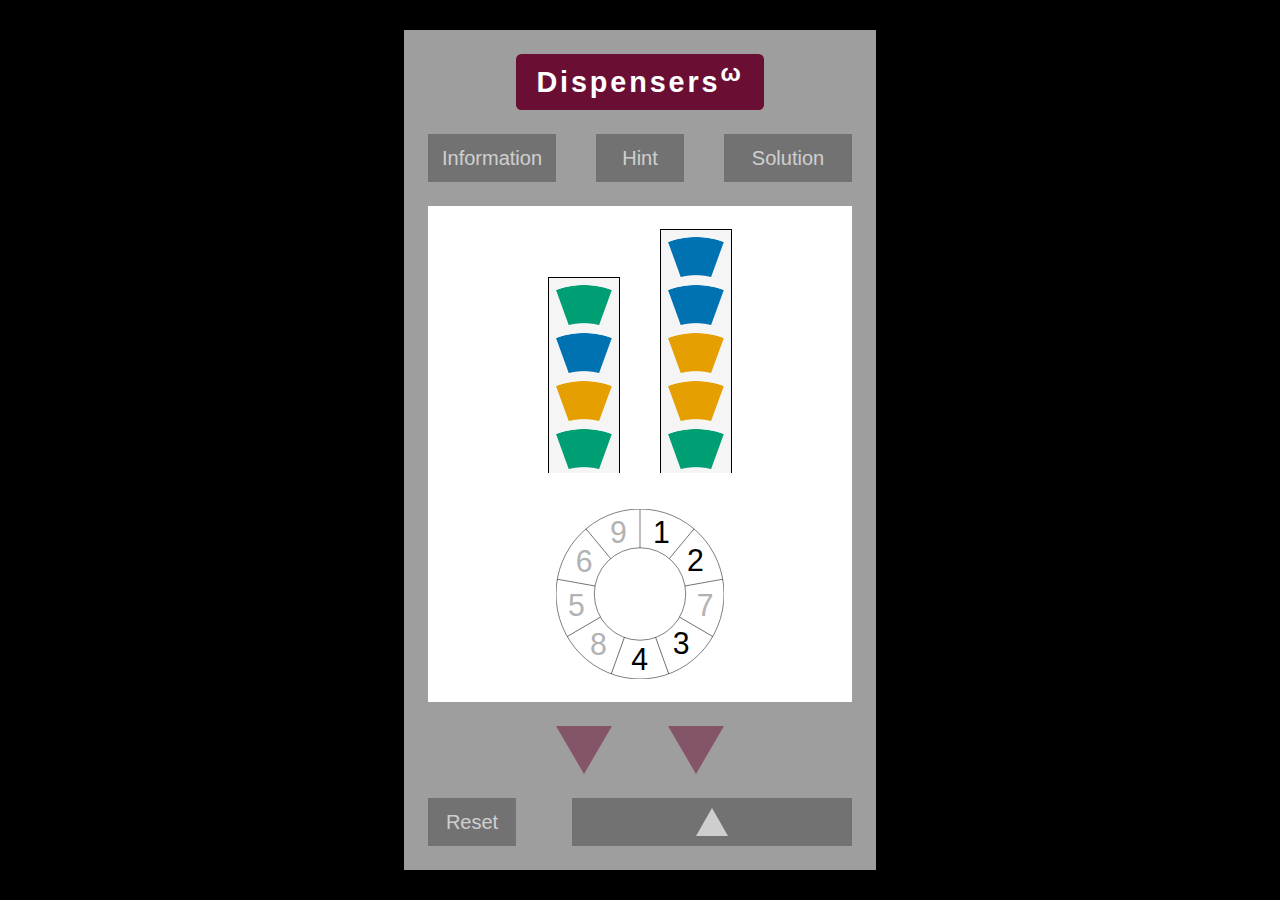
==== html21.html @ 7beaa830 "Add files via upload" ====
<!DOCTYPE HTML>
<html lang="en">
	<head>
		<meta charset="UTF-8">
		<meta name="viewport" content="width=device-width, initial-scale=1.0">
		<title>Dispensers Omega</title>
		<link id="styling" type="text/css" rel="stylesheet" href="css21.css" media="screen">
		<script defer src="puzzleSpecs.js"></script>
		<script defer src="js21.js"></script>
		<script defer src="/_vercel/insights/script.js"></script>
	</head>
	<body>
		<div id="infoWall" class="Wall NoShow">
			<img id="iwCtrlBack" src="backArrow.svg" alt="Back"/>

			<img id="iwUkraineFlag" src="UkraineFlag.svg" alt="Flag"/>

			<button id="iwNameBackground" type="button" class="WallNameBackground">&InvisibleTimes;</button>
			<button id="iwNameForeground" type="button" class="WallNameForeground"><strong>Information</strong></button>
		
			<button id="iwPuzzleData" type="button"><strong>Puzzle 99&emsp;&boxh;&emsp;published on dd Mmm yy</strong></button>

			<div id="iwSeparator-1"></div>

			<p id="iwTTInstructions" class="InfoTopicTitle"><strong>Instructions</strong></p>
			<button id="iwTCInstructions-1" type="button" class="InfoTopicContent Instructions">
				<strong>Build a ring in which NO tile has the same colour as either of its neighbours.</strong>
			</button>			
			<button id="iwTCInstructions-2" type="button" class="InfoTopicContent Instructions Italic">
				Dispense a tile; put it in ring position 1. Dispense another tile; put it in ring position 2. Keep going until the ring is complete.
			</button>
			<button id="iwTCInstructions-3" type="button" class="InfoTopicContent Instructions">
				<span class="TakeNote">Some tiles may be left in the dispensers.</span>
			</button>			
			<button id="iwTCInstructions-4" type="button" class="InfoTopicContent Instructions Italic">
				Best to watch the <strong>demonstration below</strong>.
			</button>
			
			<img id="iwSurroundInstructions" class="NoShow" src="surroundInstructions.svg" alt="surround"/>

			<p id="iwTTPublishedPuzzles" class="InfoTopicTitle"><strong>Published Puzzles</strong></p>
			<button id="iwTCPublishedPuzzles-1" type="button" class="InfoTopicContent PublishedPuzzles1">Going back in time</button>
			<div id="iwTCPublishedPuzzles-2" class="InfoTopicContent"></div>

			<p id="iwTTOtherPuzzles" class="InfoTopicTitle"><strong>Other Puzzle Apps</strong></p>
			<button id="iwTCDispensersEta" type="button" class="InfoTopicContent InfoOtherPuzzles1">
				<a href="https://dispensers-eta.vercel.app">https://dispensers-eta.vercel.app</a>
			</button>
			<button id="iwTCDispensersLambda" type="button" class="InfoTopicContent InfoOtherPuzzles1">
				<a href="https://dispensers-lambda.vercel.app">https://dispensers-lambda.vercel.app</a>
			</button>
			<button id="iwTCDispensersPi" type="button" class="InfoTopicContent InfoOtherPuzzles1">
				<a href="https://dispensers-pi.vercel.app">https://dispensers-pi.vercel.app</a>
			</button>
			<button id="iwTCLadderet" type="button" class="InfoTopicContent InfoOtherPuzzles1">
				<a href="https://ladderet.vercel.app">https://ladderet.vercel.app</a>
			</button>
			<button id="iwTCLooseFit" type="button" class="InfoTopicContent InfoOtherPuzzles2">
				<a href="https://loose-fit.vercel.app">https://loose-fit.vercel.app</a>
			</button>
			
			<p id="iwTTWhereIPost" class="InfoTopicTitle"><strong>Where I Post Puzzles</strong></p>
			<button id="iwTCFacebook" type="button" class="InfoTopicContent InfoWhereIPost">Facebook&emsp;-&emsp;<span class="Italic">Weekday Puzzles</span> page</button>
			<button id="iwTCMastodon" type="button" class="InfoTopicContent InfoWhereIPost">Mastodon&emsp;-&emsp;<span class="Italic">@PuzzleSmith@mas.to</span></button>
			<button id="iwTCReddit" type="button" class="InfoTopicContent InfoWhereIPost">Reddit&emsp;-&emsp;<span class="Italic">u/G_F_Smith</span></button>
			<button id="iwTCTwitter" type="button" class="InfoTopicContent InfoWhereIPost">X/Twitter&emsp;-&emsp;<span class="Italic">@PuzzleSmith</span></button>

			<p id="iwTTLazyDog" class="InfoTopicTitle"><strong>Lazy Dog App</strong></p>
			<button id="iwTCLazyDog-1" type="button" class="InfoTopicContent">
				If you do crosswords or codewords, you might enjoy the challenge of a <strong>Lazy Dog</strong> word puzzle.
				The puzzle exists as an app for iPhones and iPads: it's on App Store.
				<br>
				<br>
				The app is <strong>not-for-profit</strong>. It is free to download. There are no ads. And it does not ask for any personal details.
				<br>
				<br>
				Two screenshots:
			</button>
			<img id="iwTCLazyDog-2" src="lazyDog1.png" alt="Screenshot"/>
			<img id="iwTCLazyDog-3" src="lazyDog2.png" alt="Screenshot"/>
			<button id="iwTCLazyDog-4" type="button" class="InfoTopicContent">
				<a href="https://apps.apple.com/gb/app/lazy-dog-word-puzzle-volume-1/id1502418993">https://apps.apple.com/gb/app/lazy-dog-word-puzzle-volume-1/id1502418993</a>
			</button>
			
			<div id="iwCopyright">Copyright &copy; 2024 G F Smith</div>
			
			<div id="iwSeparator-2" class="DemoSeparator"></div>
			<div id="iwSeparator-3" class="DemoSeparator"></div>
			<div id="iwSeparator-4" class="ScreenshotSeparator"></div>
			<div id="iwSeparator-5" class="ScreenshotSeparator"></div>

			<div id="iwDoor" class="Door">			
				<button id="iwdCtrlDemonstration" type="button" class="CtrlCommon">Demonstration</button>
				<img id="iwdSurroundDemonstration" class="NoShow" src="surroundDemonstration.svg" alt="surround"/>

				<button id="iwdCrossTick" type="button" class="CrossTick"><strong>&check;</strong></button>

				<button id="iwdCtrlInformation" type="button" class="CtrlCommon CtrlSecondary">Information</button>
				
				<button id="iwdCtrlHint" type="button" class="CtrlCommon CtrlSecondary">Hint</button>
				<img id="iwdSpotHint" class="SpotW10H12D8" src="spotW10H12D8.svg" alt="Spot"/>

				<button id="iwdCtrlSolution" type="button" class="CtrlCommon CtrlSecondary">Solution</button>
				<img id="iwdSpotSolution" class="SpotW8H12D8" src="spotW8H12D8.svg" alt="Spot"/>

				<button id="iwdCtrlReset" type="button" class="CtrlCommon CtrlSecondary">Reset</button>
				<img id="iwdSpotReset" class="SpotW10H12D8" src="spotW10H12D8.svg" alt="Spot"/>

				<img id="iwdCtrlUndispense" class="CtrlUndispense" src="buttonUndispense.svg" alt="Back"/>
				<img id="iwdSpotUndispense" class="SpotW10H12D8" src="spotW10H12D8.svg" alt="Spot"/>

				<img id="iwdCtrlDispense-1" class="CtrlDispense" src="buttonDispense.svg" alt="Dispense"/>
				<img id="iwdSpotDispense-1" class="SpotW10H8D8" src="spotW10H8D8.svg" alt="Spot"/>
				
				<img id="iwdCtrlDispense-2" class="CtrlDispense" src="buttonDispense.svg" alt="Dispense"/>
				<img id="iwdSpotDispense-2" class="SpotW10H8D8" src="spotW10H8D8.svg" alt="Spot"/>

				<img id="iwdCtrlDispense-3" class="CtrlDispense" src="buttonDispense.svg" alt="Dispense"/>
				<img id="iwdSpotDispense-3" class="SpotW10H8D8" src="spotW10H8D8.svg" alt="Spot"/>
			
				<div id="iwdPanel">
					<div id="iwdpdContainer-1" class="DispensersContainer"></div>
					<div id="iwdpdContainer-2" class="DispensersContainer"></div>
					<div id="iwdpdContainer-3" class="DispensersContainer"></div>

					<img id="iwdpdTile-11"  class="DispensersTile" src="tileBlack.svg" alt="blac"/>
					<img id="iwdpdTile-12"  class="DispensersTile" src="tileBlack.svg" alt="blac"/>
					<img id="iwdpdTile-13"  class="DispensersTile" src="tileBlack.svg" alt="blac"/>
					<img id="iwdpdTile-14"  class="DispensersTile" src="tileBlack.svg" alt="blac"/>
					<img id="iwdpdTile-21"  class="DispensersTile" src="tileBlack.svg" alt="blac"/>
					<img id="iwdpdTile-22"  class="DispensersTile" src="tileBlack.svg" alt="blac"/>
					<img id="iwdpdTile-23"  class="DispensersTile" src="tileBlack.svg" alt="blac"/>
					<img id="iwdpdTile-24"  class="DispensersTile" src="tileBlack.svg" alt="blac"/>
					<img id="iwdpdTile-25"  class="DispensersTile" src="tileBlack.svg" alt="blac"/>
					<img id="iwdpdTile-31"  class="DispensersTile" src="tileBlack.svg" alt="blac"/>

					<img id="iwdpdCosmetic" class="DispensersCosmetic" src="dispensersCosmetic.svg" alt="Cosmetic"/>

					<div id="iwdpRing">
						<svg width="100%" height="100%" viewbox="0 0 1000 1000" preserveAspectRatio="none">
							<circle cx="500" cy="500" r="272" stroke="black" stroke-width="3" fill="transparent"/>
							<circle cx="500" cy="500" r="500" stroke="black" stroke-width="3" fill="transparent"/>

							<line x1="500" y1="228" x2="500" y2="0" stroke="black" stroke-width="3"/>
							<line x1="500" y1="228" x2="500" y2="0" stroke="black" stroke-width="3" transform="rotate(40 500 500)"/>
							<line x1="500" y1="228" x2="500" y2="0" stroke="black" stroke-width="3" transform="rotate(80 500 500)"/>
							<line x1="500" y1="228" x2="500" y2="0" stroke="black" stroke-width="3" transform="rotate(120 500 500)"/>
							<line x1="500" y1="228" x2="500" y2="0" stroke="black" stroke-width="3" transform="rotate(160 500 500)"/>
							<line x1="500" y1="228" x2="500" y2="0" stroke="black" stroke-width="3" transform="rotate(200 500 500)"/>
							<line x1="500" y1="228" x2="500" y2="0" stroke="black" stroke-width="3" transform="rotate(240 500 500)"/>
							<line x1="500" y1="228" x2="500" y2="0" stroke="black" stroke-width="3" transform="rotate(280 500 500)"/>
							<line x1="500" y1="228" x2="500" y2="0" stroke="black" stroke-width="3" transform="rotate(320 500 500)"/>

							<defs>
								<clipPath id="iwdprKeep-40"> <path d="M500 228 L500 0 A500 500 0 0 1 1000 500 L772 500 A272 272 0 0 0 500 228" transform="rotate(50 500 500)"/> </clipPath>
							</defs>
							<path id="iwdprSegment-1" class="RingSegment" d="M500 228 L500 0 A500 500 0 0 1 1000 500 L772 500 A272 272 0 0 0 500 228" clip-path="url(#iwdprKeep-40)" transform="rotate(-50 500 500)"/>
							<path id="iwdprSegment-2" class="RingSegment" d="M500 228 L500 0 A500 500 0 0 1 1000 500 L772 500 A272 272 0 0 0 500 228" clip-path="url(#iwdprKeep-40)" transform="rotate(-10 500 500)"/>
							<path id="iwdprSegment-3" class="RingSegment" d="M500 228 L500 0 A500 500 0 0 1 1000 500 L772 500 A272 272 0 0 0 500 228" clip-path="url(#iwdprKeep-40)" transform="rotate(30 500 500)"/>
							<path id="iwdprSegment-4" class="RingSegment" d="M500 228 L500 0 A500 500 0 0 1 1000 500 L772 500 A272 272 0 0 0 500 228" clip-path="url(#iwdprKeep-40)" transform="rotate(70 500 500)"/>
							<path id="iwdprSegment-5" class="RingSegment" d="M500 228 L500 0 A500 500 0 0 1 1000 500 L772 500 A272 272 0 0 0 500 228" clip-path="url(#iwdprKeep-40)" transform="rotate(110 500 500)"/>
							<path id="iwdprSegment-6" class="RingSegment" d="M500 228 L500 0 A500 500 0 0 1 1000 500 L772 500 A272 272 0 0 0 500 228" clip-path="url(#iwdprKeep-40)" transform="rotate(150 500 500)"/>
							<path id="iwdprSegment-7" class="RingSegment" d="M500 228 L500 0 A500 500 0 0 1 1000 500 L772 500 A272 272 0 0 0 500 228" clip-path="url(#iwdprKeep-40)" transform="rotate(190 500 500)"/>
							<path id="iwdprSegment-8" class="RingSegment" d="M500 228 L500 0 A500 500 0 0 1 1000 500 L772 500 A272 272 0 0 0 500 228" clip-path="url(#iwdprKeep-40)" transform="rotate(230 500 500)"/>
							<path id="iwdprSegment-9" class="RingSegment" d="M500 228 L500 0 A500 500 0 0 1 1000 500 L772 500 A272 272 0 0 0 500 228" clip-path="url(#iwdprKeep-40)" transform="rotate(270 500 500)"/>

							<text id="iwdprDigit-1" x="578" y="203" fill="gray" font-family="Helvetica, Arial, sans-serif" font-size="180">1</text>
							<text id="iwdprDigit-2" x="780" y="362" fill="gray" font-family="Helvetica, Arial, sans-serif" font-size="180">2</text>
							<text id="iwdprDigit-3" x="838" y="629" fill="gray" font-family="Helvetica, Arial, sans-serif" font-size="180">3</text>
							<text id="iwdprDigit-4" x="695" y="853" fill="gray" font-family="Helvetica, Arial, sans-serif" font-size="180">4</text>
							<text id="iwdprDigit-5" x="448" y="948" fill="gray" font-family="Helvetica, Arial, sans-serif" font-size="180">5</text>
							<text id="iwdprDigit-6" x="203" y="860" fill="gray" font-family="Helvetica, Arial, sans-serif" font-size="180">6</text>
							<text id="iwdprDigit-7" x="72" y="631" fill="gray" font-family="Helvetica, Arial, sans-serif" font-size="180">7</text>
							<text id="iwdprDigit-8" x="117" y="369" fill="gray" font-family="Helvetica, Arial, sans-serif" font-size="180">8</text>
							<text id="iwdprDigit-9" x="322" y="200" fill="gray" font-family="Helvetica, Arial, sans-serif" font-size="180">9</text>
						</svg>
					</div>		
				</div>
			</div>	
		</div>
		
		<div
			id="mainWall"
			class="Wall NoShow"
			style="grid-template-rows:
				[rmw-s]
				3fr
				[rmwName-s rmwCrossTick-s]
				7fr
				[rmwName-e rmwCrossTick-e rmwDoor-s]
				999fr
				[rmwDoor-e rmw-e];"
		>
			<button id="mwNameBackground" type="button" class="WallNameBackground">&InvisibleTimes;</button>
			<button id="mwNameForeground" type="button" class="WallNameForeground MainWallName"><strong>Dispensers<sup>&omega;</sup></strong></button>

			<button id="mwCrossTick" type="button" class="CrossTick"><strong>&check;</strong></button>
			
			<div
				id="mwDoor"
				class="Door"	
				style="grid-template-rows:
					[rmwd-s rmwdSurroundInformation-s]
					3fr
					[rmwdCtrlTop-s]
					6fr
					[rmwdCtrlTop-e]
					3fr
					[rmwdSurroundInformation-e rmwdPanel-s]
					999fr
					[rmwdPanel-e]
					3fr
					[rmwdCtrlDispense-s]
					6fr
					[rmwdCtrlDispense-e]
					3fr
					[rmwdCtrlBottom-s]
					6fr
					[rmwdCtrlBottom-e]
					3fr
					[rmwd-e];"
			>
				<button id="mwdCtrlInformation" type="button" class="CtrlCommon CtrlSecondary">Information</button>
				<img id="mwdSurroundInformation" class="NoShow" src="surroundInformation.svg" alt="surround"/>

				<button id="mwdCtrlHint" type="button" class="CtrlCommon CtrlSecondary">Hint</button>
				<button id="mwdCtrlSolution" type="button" class="CtrlCommon CtrlSecondary">Solution</button>
			
				<button id="mwdCtrlReset" type="button" class="CtrlCommon CtrlSecondary">Reset</button>		

				<img id="mwdCtrlDispense-21" class="CtrlDispense NoShow" src="buttonDispense.svg" alt="Dispense"/>
				<img id="mwdCtrlDispense-22" class="CtrlDispense NoShow" src="buttonDispense.svg" alt="Dispense"/>
				<img id="mwdCtrlDispense-31" class="CtrlDispense NoShow" src="buttonDispense.svg" alt="Dispense"/>
				<img id="mwdCtrlDispense-32" class="CtrlDispense NoShow" src="buttonDispense.svg" alt="Dispense"/>
				<img id="mwdCtrlDispense-33" class="CtrlDispense NoShow" src="buttonDispense.svg" alt="Dispense"/>
				<img id="mwdCtrlDispense-41" class="CtrlDispense NoShow" src="buttonDispense.svg" alt="Dispense"/>
				<img id="mwdCtrlDispense-42" class="CtrlDispense NoShow" src="buttonDispense.svg" alt="Dispense"/>
				<img id="mwdCtrlDispense-43" class="CtrlDispense NoShow" src="buttonDispense.svg" alt="Dispense"/>
				<img id="mwdCtrlDispense-44" class="CtrlDispense NoShow" src="buttonDispense.svg" alt="Dispense"/>
				
				<img id="mwdCtrlUndispense" class="CtrlUndispense" src="buttonUndispense.svg" alt="Back"/>

				<div
					id="mwdPanel"
					style="grid-template-rows:
						[rmwdp-s]
						3fr
						[rmwdpDispensers-hn-s]
						999fr
						[rmwdpDispensers-hn-e]
						3fr
						[rmwdpRing-s]
						21fr
						[rmwdpRing-e]
						3fr
						[rmwdp-e];"
				>
					<div id="mwdpRing">
						<svg width="100%" height="100%" viewbox="0 0 1000 1000" preserveAspectRatio="none">
							<circle cx="500" cy="500" r="272" stroke="black" stroke-width="3" fill="transparent"/>
							<circle cx="500" cy="500" r="500" stroke="black" stroke-width="3" fill="transparent"/>

							<line x1="500" y1="228" x2="500" y2="0" stroke="black" stroke-width="3"/>
							<line x1="500" y1="228" x2="500" y2="0" stroke="black" stroke-width="3" transform="rotate(40 500 500)"/>
							<line x1="500" y1="228" x2="500" y2="0" stroke="black" stroke-width="3" transform="rotate(80 500 500)"/>
							<line x1="500" y1="228" x2="500" y2="0" stroke="black" stroke-width="3" transform="rotate(120 500 500)"/>
							<line x1="500" y1="228" x2="500" y2="0" stroke="black" stroke-width="3" transform="rotate(160 500 500)"/>
							<line x1="500" y1="228" x2="500" y2="0" stroke="black" stroke-width="3" transform="rotate(200 500 500)"/>
							<line x1="500" y1="228" x2="500" y2="0" stroke="black" stroke-width="3" transform="rotate(240 500 500)"/>
							<line x1="500" y1="228" x2="500" y2="0" stroke="black" stroke-width="3" transform="rotate(280 500 500)"/>
							<line x1="500" y1="228" x2="500" y2="0" stroke="black" stroke-width="3" transform="rotate(320 500 500)"/>

							<defs>
								<clipPath id="mwdprkeep-40"> <path d="M500 228 L500 0 A500 500 0 0 1 1000 500 L772 500 A272 272 0 0 0 500 228" transform="rotate(50 500 500)"/> </clipPath>
							</defs>
							<path id="mwdprSegment-1" class="RingSegment" d="M500 228 L500 0 A500 500 0 0 1 1000 500 L772 500 A272 272 0 0 0 500 228" clip-path="url(#mwdprkeep-40)" transform="rotate(-50 500 500)"/>
							<path id="mwdprSegment-2" class="RingSegment" d="M500 228 L500 0 A500 500 0 0 1 1000 500 L772 500 A272 272 0 0 0 500 228" clip-path="url(#mwdprkeep-40)" transform="rotate(-10 500 500)"/>
							<path id="mwdprSegment-3" class="RingSegment" d="M500 228 L500 0 A500 500 0 0 1 1000 500 L772 500 A272 272 0 0 0 500 228" clip-path="url(#mwdprkeep-40)" transform="rotate(30 500 500)"/>
							<path id="mwdprSegment-4" class="RingSegment" d="M500 228 L500 0 A500 500 0 0 1 1000 500 L772 500 A272 272 0 0 0 500 228" clip-path="url(#mwdprkeep-40)" transform="rotate(70 500 500)"/>
							<path id="mwdprSegment-5" class="RingSegment" d="M500 228 L500 0 A500 500 0 0 1 1000 500 L772 500 A272 272 0 0 0 500 228" clip-path="url(#mwdprkeep-40)" transform="rotate(110 500 500)"/>
							<path id="mwdprSegment-6" class="RingSegment" d="M500 228 L500 0 A500 500 0 0 1 1000 500 L772 500 A272 272 0 0 0 500 228" clip-path="url(#mwdprkeep-40)" transform="rotate(150 500 500)"/>
							<path id="mwdprSegment-7" class="RingSegment" d="M500 228 L500 0 A500 500 0 0 1 1000 500 L772 500 A272 272 0 0 0 500 228" clip-path="url(#mwdprkeep-40)" transform="rotate(190 500 500)"/>
							<path id="mwdprSegment-8" class="RingSegment" d="M500 228 L500 0 A500 500 0 0 1 1000 500 L772 500 A272 272 0 0 0 500 228" clip-path="url(#mwdprkeep-40)" transform="rotate(230 500 500)"/>
							<path id="mwdprSegment-9" class="RingSegment" d="M500 228 L500 0 A500 500 0 0 1 1000 500 L772 500 A272 272 0 0 0 500 228" clip-path="url(#mwdprkeep-40)" transform="rotate(270 500 500)"/>

							<text id="mwdprDigit-1" x="578" y="203" fill="gray" font-family="Helvetica, Arial, sans-serif" font-size="180">1</text>
							<text id="mwdprDigit-2" x="780" y="362" fill="gray" font-family="Helvetica, Arial, sans-serif" font-size="180">2</text>
							<text id="mwdprDigit-3" x="838" y="629" fill="gray" font-family="Helvetica, Arial, sans-serif" font-size="180">3</text>
							<text id="mwdprDigit-4" x="695" y="853" fill="gray" font-family="Helvetica, Arial, sans-serif" font-size="180">4</text>
							<text id="mwdprDigit-5" x="448" y="948" fill="gray" font-family="Helvetica, Arial, sans-serif" font-size="180">5</text>
							<text id="mwdprDigit-6" x="203" y="860" fill="gray" font-family="Helvetica, Arial, sans-serif" font-size="180">6</text>
							<text id="mwdprDigit-7" x="72" y="631" fill="gray" font-family="Helvetica, Arial, sans-serif" font-size="180">7</text>
							<text id="mwdprDigit-8" x="117" y="369" fill="gray" font-family="Helvetica, Arial, sans-serif" font-size="180">8</text>
							<text id="mwdprDigit-9" x="322" y="200" fill="gray" font-family="Helvetica, Arial, sans-serif" font-size="180">9</text>
						</svg>
					</div>

					<div id="mwdpDispensers-33" class="NoShow">
						<div id="mwdpdContainer-33-11" class="DispensersContainer NoShow"></div>
						<div id="mwdpdContainer-33-12" class="DispensersContainer NoShow"></div>
						<div id="mwdpdContainer-33-13" class="DispensersContainer NoShow"></div>
						<div id="mwdpdContainer-33-21" class="DispensersContainer NoShow"></div>
						<div id="mwdpdContainer-33-22" class="DispensersContainer NoShow"></div>
						<div id="mwdpdContainer-33-23" class="DispensersContainer NoShow"></div>
						<div id="mwdpdContainer-33-31" class="DispensersContainer NoShow"></div>
						<div id="mwdpdContainer-33-32" class="DispensersContainer NoShow"></div>
						<div id="mwdpdContainer-33-33" class="DispensersContainer NoShow"></div>

						<img id="mwdpdTile-33-11" class="DispensersTile NoShow" src="tileBlack.svg" alt="blac"/>
						<img id="mwdpdTile-33-12" class="DispensersTile NoShow" src="tileBlack.svg" alt="blac"/>
						<img id="mwdpdTile-33-13" class="DispensersTile NoShow" src="tileBlack.svg" alt="blac"/>
						<img id="mwdpdTile-33-21" class="DispensersTile NoShow" src="tileBlack.svg" alt="blac"/>
						<img id="mwdpdTile-33-22" class="DispensersTile NoShow" src="tileBlack.svg" alt="blac"/>
						<img id="mwdpdTile-33-23" class="DispensersTile NoShow" src="tileBlack.svg" alt="blac"/>
						<img id="mwdpdTile-33-31" class="DispensersTile NoShow" src="tileBlack.svg" alt="blac"/>
						<img id="mwdpdTile-33-32" class="DispensersTile NoShow" src="tileBlack.svg" alt="blac"/>
						<img id="mwdpdTile-33-33" class="DispensersTile NoShow" src="tileBlack.svg" alt="blac"/>

						<img id="mwdpdCosmetic-33" class="DispensersCosmetic" src="dispensersCosmetic.svg" alt="Cosmetic"/>
					</div>

					<div id="mwdpDispensers-43" class="NoShow">
						<div id="mwdpdContainer-43-11" class="DispensersContainer NoShow"></div>
						<div id="mwdpdContainer-43-12" class="DispensersContainer NoShow"></div>
						<div id="mwdpdContainer-43-13" class="DispensersContainer NoShow"></div>
						<div id="mwdpdContainer-43-14" class="DispensersContainer NoShow"></div>
						<div id="mwdpdContainer-43-21" class="DispensersContainer NoShow"></div>
						<div id="mwdpdContainer-43-22" class="DispensersContainer NoShow"></div>
						<div id="mwdpdContainer-43-23" class="DispensersContainer NoShow"></div>
						<div id="mwdpdContainer-43-24" class="DispensersContainer NoShow"></div>
						<div id="mwdpdContainer-43-31" class="DispensersContainer NoShow"></div>
						<div id="mwdpdContainer-43-32" class="DispensersContainer NoShow"></div>
						<div id="mwdpdContainer-43-33" class="DispensersContainer NoShow"></div>
						<div id="mwdpdContainer-43-34" class="DispensersContainer NoShow"></div>

						<img id="mwdpdTile-43-11" class="DispensersTile NoShow" src="tileBlack.svg" alt="blac"/>
						<img id="mwdpdTile-43-12" class="DispensersTile NoShow" src="tileBlack.svg" alt="blac"/>
						<img id="mwdpdTile-43-13" class="DispensersTile NoShow" src="tileBlack.svg" alt="blac"/>
						<img id="mwdpdTile-43-14" class="DispensersTile NoShow" src="tileBlack.svg" alt="blac"/>
						<img id="mwdpdTile-43-21" class="DispensersTile NoShow" src="tileBlack.svg" alt="blac"/>
						<img id="mwdpdTile-43-22" class="DispensersTile NoShow" src="tileBlack.svg" alt="blac"/>
						<img id="mwdpdTile-43-23" class="DispensersTile NoShow" src="tileBlack.svg" alt="blac"/>
						<img id="mwdpdTile-43-24" class="DispensersTile NoShow" src="tileBlack.svg" alt="blac"/>
						<img id="mwdpdTile-43-31" class="DispensersTile NoShow" src="tileBlack.svg" alt="blac"/>
						<img id="mwdpdTile-43-32" class="DispensersTile NoShow" src="tileBlack.svg" alt="blac"/>
						<img id="mwdpdTile-43-33" class="DispensersTile NoShow" src="tileBlack.svg" alt="blac"/>
						<img id="mwdpdTile-43-34" class="DispensersTile NoShow" src="tileBlack.svg" alt="blac"/>

						<img id="mwdpdCosmetic-43" class="DispensersCosmetic" src="dispensersCosmetic.svg" alt="Cosmetic"/>
					</div>

					<div id="mwdpDispensers-44" class="NoShow">
						<div id="mwdpdContainer-44-11" class="DispensersContainer NoShow"></div>
						<div id="mwdpdContainer-44-12" class="DispensersContainer NoShow"></div>
						<div id="mwdpdContainer-44-13" class="DispensersContainer NoShow"></div>
						<div id="mwdpdContainer-44-14" class="DispensersContainer NoShow"></div>
						<div id="mwdpdContainer-44-21" class="DispensersContainer NoShow"></div>
						<div id="mwdpdContainer-44-22" class="DispensersContainer NoShow"></div>
						<div id="mwdpdContainer-44-23" class="DispensersContainer NoShow"></div>
						<div id="mwdpdContainer-44-24" class="DispensersContainer NoShow"></div>
						<div id="mwdpdContainer-44-31" class="DispensersContainer NoShow"></div>
						<div id="mwdpdContainer-44-32" class="DispensersContainer NoShow"></div>
						<div id="mwdpdContainer-44-33" class="DispensersContainer NoShow"></div>
						<div id="mwdpdContainer-44-34" class="DispensersContainer NoShow"></div>
						<div id="mwdpdContainer-44-41" class="DispensersContainer NoShow"></div>
						<div id="mwdpdContainer-44-42" class="DispensersContainer NoShow"></div>
						<div id="mwdpdContainer-44-43" class="DispensersContainer NoShow"></div>
						<div id="mwdpdContainer-44-44" class="DispensersContainer NoShow"></div>

						<img id="mwdpdTile-44-11" class="DispensersTile NoShow" src="tileBlack.svg" alt="blac"/>
						<img id="mwdpdTile-44-12" class="DispensersTile NoShow" src="tileBlack.svg" alt="blac"/>
						<img id="mwdpdTile-44-13" class="DispensersTile NoShow" src="tileBlack.svg" alt="blac"/>
						<img id="mwdpdTile-44-14" class="DispensersTile NoShow" src="tileBlack.svg" alt="blac"/>
						<img id="mwdpdTile-44-21" class="DispensersTile NoShow" src="tileBlack.svg" alt="blac"/>
						<img id="mwdpdTile-44-22" class="DispensersTile NoShow" src="tileBlack.svg" alt="blac"/>
						<img id="mwdpdTile-44-23" class="DispensersTile NoShow" src="tileBlack.svg" alt="blac"/>
						<img id="mwdpdTile-44-24" class="DispensersTile NoShow" src="tileBlack.svg" alt="blac"/>
						<img id="mwdpdTile-44-31" class="DispensersTile NoShow" src="tileBlack.svg" alt="blac"/>
						<img id="mwdpdTile-44-32" class="DispensersTile NoShow" src="tileBlack.svg" alt="blac"/>
						<img id="mwdpdTile-44-33" class="DispensersTile NoShow" src="tileBlack.svg" alt="blac"/>
						<img id="mwdpdTile-44-34" class="DispensersTile NoShow" src="tileBlack.svg" alt="blac"/>
						<img id="mwdpdTile-44-41" class="DispensersTile NoShow" src="tileBlack.svg" alt="blac"/>
						<img id="mwdpdTile-44-42" class="DispensersTile NoShow" src="tileBlack.svg" alt="blac"/>
						<img id="mwdpdTile-44-43" class="DispensersTile NoShow" src="tileBlack.svg" alt="blac"/>
						<img id="mwdpdTile-44-44" class="DispensersTile NoShow" src="tileBlack.svg" alt="blac"/>

						<img id="mwdpdCosmetic-44" class="DispensersCosmetic" src="dispensersCosmetic.svg" alt="Cosmetic"/>
					</div>

					<div id="mwdpDispensers-52" class="NoShow">
						<div id="mwdpdContainer-52-11" class="DispensersContainer NoShow"></div>
						<div id="mwdpdContainer-52-12" class="DispensersContainer NoShow"></div>
						<div id="mwdpdContainer-52-13" class="DispensersContainer NoShow"></div>
						<div id="mwdpdContainer-52-14" class="DispensersContainer NoShow"></div>
						<div id="mwdpdContainer-52-15" class="DispensersContainer NoShow"></div>
						<div id="mwdpdContainer-52-21" class="DispensersContainer NoShow"></div>
						<div id="mwdpdContainer-52-22" class="DispensersContainer NoShow"></div>
						<div id="mwdpdContainer-52-23" class="DispensersContainer NoShow"></div>
						<div id="mwdpdContainer-52-24" class="DispensersContainer NoShow"></div>
						<div id="mwdpdContainer-52-25" class="DispensersContainer NoShow"></div>
						
						<img id="mwdpdTile-52-11" class="DispensersTile NoShow" src="tileBlack.svg" alt="blac"/>
						<img id="mwdpdTile-52-12" class="DispensersTile NoShow" src="tileBlack.svg" alt="blac"/>
						<img id="mwdpdTile-52-13" class="DispensersTile NoShow" src="tileBlack.svg" alt="blac"/>
						<img id="mwdpdTile-52-14" class="DispensersTile NoShow" src="tileBlack.svg" alt="blac"/>
						<img id="mwdpdTile-52-15" class="DispensersTile NoShow" src="tileBlack.svg" alt="blac"/>
						<img id="mwdpdTile-52-21" class="DispensersTile NoShow" src="tileBlack.svg" alt="blac"/>
						<img id="mwdpdTile-52-22" class="DispensersTile NoShow" src="tileBlack.svg" alt="blac"/>
						<img id="mwdpdTile-52-23" class="DispensersTile NoShow" src="tileBlack.svg" alt="blac"/>
						<img id="mwdpdTile-52-24" class="DispensersTile NoShow" src="tileBlack.svg" alt="blac"/>
						<img id="mwdpdTile-52-25" class="DispensersTile NoShow" src="tileBlack.svg" alt="blac"/>

						<img id="mwdpdCosmetic-52" class="DispensersCosmetic" src="dispensersCosmetic.svg" alt="Cosmetic"/>
					</div>

					<div id="mwdpDispensers-53" class="NoShow">
						<div id="mwdpdContainer-53-11" class="DispensersContainer NoShow"></div>
						<div id="mwdpdContainer-53-12" class="DispensersContainer NoShow"></div>
						<div id="mwdpdContainer-53-13" class="DispensersContainer NoShow"></div>
						<div id="mwdpdContainer-53-14" class="DispensersContainer NoShow"></div>
						<div id="mwdpdContainer-53-15" class="DispensersContainer NoShow"></div>
						<div id="mwdpdContainer-53-21" class="DispensersContainer NoShow"></div>
						<div id="mwdpdContainer-53-22" class="DispensersContainer NoShow"></div>
						<div id="mwdpdContainer-53-23" class="DispensersContainer NoShow"></div>
						<div id="mwdpdContainer-53-24" class="DispensersContainer NoShow"></div>
						<div id="mwdpdContainer-53-25" class="DispensersContainer NoShow"></div>
						<div id="mwdpdContainer-53-31" class="DispensersContainer NoShow"></div>
						<div id="mwdpdContainer-53-32" class="DispensersContainer NoShow"></div>
						<div id="mwdpdContainer-53-33" class="DispensersContainer NoShow"></div>
						<div id="mwdpdContainer-53-34" class="DispensersContainer NoShow"></div>
						<div id="mwdpdContainer-53-35" class="DispensersContainer NoShow"></div>

						<img id="mwdpdTile-53-11" class="DispensersTile NoShow" src="tileBlack.svg" alt="blac"/>
						<img id="mwdpdTile-53-12" class="DispensersTile NoShow" src="tileBlack.svg" alt="blac"/>
						<img id="mwdpdTile-53-13" class="DispensersTile NoShow" src="tileBlack.svg" alt="blac"/>
						<img id="mwdpdTile-53-14" class="DispensersTile NoShow" src="tileBlack.svg" alt="blac"/>
						<img id="mwdpdTile-53-15" class="DispensersTile NoShow" src="tileBlack.svg" alt="blac"/>
						<img id="mwdpdTile-53-21" class="DispensersTile NoShow" src="tileBlack.svg" alt="blac"/>
						<img id="mwdpdTile-53-22" class="DispensersTile NoShow" src="tileBlack.svg" alt="blac"/>
						<img id="mwdpdTile-53-23" class="DispensersTile NoShow" src="tileBlack.svg" alt="blac"/>
						<img id="mwdpdTile-53-24" class="DispensersTile NoShow" src="tileBlack.svg" alt="blac"/>
						<img id="mwdpdTile-53-25" class="DispensersTile NoShow" src="tileBlack.svg" alt="blac"/>
						<img id="mwdpdTile-53-31" class="DispensersTile NoShow" src="tileBlack.svg" alt="blac"/>
						<img id="mwdpdTile-53-32" class="DispensersTile NoShow" src="tileBlack.svg" alt="blac"/>
						<img id="mwdpdTile-53-33" class="DispensersTile NoShow" src="tileBlack.svg" alt="blac"/>
						<img id="mwdpdTile-53-34" class="DispensersTile NoShow" src="tileBlack.svg" alt="blac"/>
						<img id="mwdpdTile-53-35" class="DispensersTile NoShow" src="tileBlack.svg" alt="blac"/>

						<img id="mwdpdCosmetic-53" class="DispensersCosmetic" src="dispensersCosmetic.svg" alt="Cosmetic"/>
					</div>

					<div id="mwdpDispensers-54" class="NoShow">
						<div id="mwdpdContainer-54-11" class="DispensersContainer NoShow"></div>
						<div id="mwdpdContainer-54-12" class="DispensersContainer NoShow"></div>
						<div id="mwdpdContainer-54-13" class="DispensersContainer NoShow"></div>
						<div id="mwdpdContainer-54-14" class="DispensersContainer NoShow"></div>
						<div id="mwdpdContainer-54-15" class="DispensersContainer NoShow"></div>
						<div id="mwdpdContainer-54-21" class="DispensersContainer NoShow"></div>
						<div id="mwdpdContainer-54-22" class="DispensersContainer NoShow"></div>
						<div id="mwdpdContainer-54-23" class="DispensersContainer NoShow"></div>
						<div id="mwdpdContainer-54-24" class="DispensersContainer NoShow"></div>
						<div id="mwdpdContainer-54-25" class="DispensersContainer NoShow"></div>
						<div id="mwdpdContainer-54-31" class="DispensersContainer NoShow"></div>
						<div id="mwdpdContainer-54-32" class="DispensersContainer NoShow"></div>
						<div id="mwdpdContainer-54-33" class="DispensersContainer NoShow"></div>
						<div id="mwdpdContainer-54-34" class="DispensersContainer NoShow"></div>
						<div id="mwdpdContainer-54-35" class="DispensersContainer NoShow"></div>
						<div id="mwdpdContainer-54-41" class="DispensersContainer NoShow"></div>
						<div id="mwdpdContainer-54-42" class="DispensersContainer NoShow"></div>
						<div id="mwdpdContainer-54-43" class="DispensersContainer NoShow"></div>
						<div id="mwdpdContainer-54-44" class="DispensersContainer NoShow"></div>
						<div id="mwdpdContainer-54-45" class="DispensersContainer NoShow"></div>

						<img id="mwdpdTile-54-11" class="DispensersTile NoShow" src="tileBlack.svg" alt="blac"/>
						<img id="mwdpdTile-54-12" class="DispensersTile NoShow" src="tileBlack.svg" alt="blac"/>
						<img id="mwdpdTile-54-13" class="DispensersTile NoShow" src="tileBlack.svg" alt="blac"/>
						<img id="mwdpdTile-54-14" class="DispensersTile NoShow" src="tileBlack.svg" alt="blac"/>
						<img id="mwdpdTile-54-15" class="DispensersTile NoShow" src="tileBlack.svg" alt="blac"/>
						<img id="mwdpdTile-54-21" class="DispensersTile NoShow" src="tileBlack.svg" alt="blac"/>
						<img id="mwdpdTile-54-22" class="DispensersTile NoShow" src="tileBlack.svg" alt="blac"/>
						<img id="mwdpdTile-54-23" class="DispensersTile NoShow" src="tileBlack.svg" alt="blac"/>
						<img id="mwdpdTile-54-24" class="DispensersTile NoShow" src="tileBlack.svg" alt="blac"/>
						<img id="mwdpdTile-54-25" class="DispensersTile NoShow" src="tileBlack.svg" alt="blac"/>
						<img id="mwdpdTile-54-31" class="DispensersTile NoShow" src="tileBlack.svg" alt="blac"/>
						<img id="mwdpdTile-54-32" class="DispensersTile NoShow" src="tileBlack.svg" alt="blac"/>
						<img id="mwdpdTile-54-33" class="DispensersTile NoShow" src="tileBlack.svg" alt="blac"/>
						<img id="mwdpdTile-54-34" class="DispensersTile NoShow" src="tileBlack.svg" alt="blac"/>
						<img id="mwdpdTile-54-35" class="DispensersTile NoShow" src="tileBlack.svg" alt="blac"/>
						<img id="mwdpdTile-54-41" class="DispensersTile NoShow" src="tileBlack.svg" alt="blac"/>
						<img id="mwdpdTile-54-42" class="DispensersTile NoShow" src="tileBlack.svg" alt="blac"/>
						<img id="mwdpdTile-54-43" class="DispensersTile NoShow" src="tileBlack.svg" alt="blac"/>
						<img id="mwdpdTile-54-44" class="DispensersTile NoShow" src="tileBlack.svg" alt="blac"/>
						<img id="mwdpdTile-54-45" class="DispensersTile NoShow" src="tileBlack.svg" alt="blac"/>

						<img id="mwdpdCosmetic-54" class="DispensersCosmetic" src="dispensersCosmetic.svg" alt="Cosmetic"/>
					</div>

					<div id="mwdpDispensers-62" class="NoShow">
						<div id="mwdpdContainer-62-11" class="DispensersContainer NoShow"></div>
						<div id="mwdpdContainer-62-12" class="DispensersContainer NoShow"></div>
						<div id="mwdpdContainer-62-13" class="DispensersContainer NoShow"></div>
						<div id="mwdpdContainer-62-14" class="DispensersContainer NoShow"></div>
						<div id="mwdpdContainer-62-15" class="DispensersContainer NoShow"></div>
						<div id="mwdpdContainer-62-16" class="DispensersContainer NoShow"></div>
						<div id="mwdpdContainer-62-21" class="DispensersContainer NoShow"></div>
						<div id="mwdpdContainer-62-22" class="DispensersContainer NoShow"></div>
						<div id="mwdpdContainer-62-23" class="DispensersContainer NoShow"></div>
						<div id="mwdpdContainer-62-24" class="DispensersContainer NoShow"></div>
						<div id="mwdpdContainer-62-25" class="DispensersContainer NoShow"></div>
						<div id="mwdpdContainer-62-26" class="DispensersContainer NoShow"></div>

						<img id="mwdpdTile-62-11" class="DispensersTile NoShow" src="tileBlack.svg" alt="blac"/>
						<img id="mwdpdTile-62-12" class="DispensersTile NoShow" src="tileBlack.svg" alt="blac"/>
						<img id="mwdpdTile-62-13" class="DispensersTile NoShow" src="tileBlack.svg" alt="blac"/>
						<img id="mwdpdTile-62-14" class="DispensersTile NoShow" src="tileBlack.svg" alt="blac"/>
						<img id="mwdpdTile-62-15" class="DispensersTile NoShow" src="tileBlack.svg" alt="blac"/>
						<img id="mwdpdTile-62-16" class="DispensersTile NoShow" src="tileBlack.svg" alt="blac"/>
						<img id="mwdpdTile-62-21" class="DispensersTile NoShow" src="tileBlack.svg" alt="blac"/>
						<img id="mwdpdTile-62-22" class="DispensersTile NoShow" src="tileBlack.svg" alt="blac"/>
						<img id="mwdpdTile-62-23" class="DispensersTile NoShow" src="tileBlack.svg" alt="blac"/>
						<img id="mwdpdTile-62-24" class="DispensersTile NoShow" src="tileBlack.svg" alt="blac"/>
						<img id="mwdpdTile-62-25" class="DispensersTile NoShow" src="tileBlack.svg" alt="blac"/>
						<img id="mwdpdTile-62-26" class="DispensersTile NoShow" src="tileBlack.svg" alt="blac"/>

						<img id="mwdpdCosmetic-62" class="DispensersCosmetic" src="dispensersCosmetic.svg" alt="Cosmetic"/>
					</div>

					<div id="mwdpDispensers-63" class="NoShow">
						<div id="mwdpdContainer-63-11" class="DispensersContainer NoShow"></div>
						<div id="mwdpdContainer-63-12" class="DispensersContainer NoShow"></div>
						<div id="mwdpdContainer-63-13" class="DispensersContainer NoShow"></div>
						<div id="mwdpdContainer-63-14" class="DispensersContainer NoShow"></div>
						<div id="mwdpdContainer-63-15" class="DispensersContainer NoShow"></div>
						<div id="mwdpdContainer-63-16" class="DispensersContainer NoShow"></div>
						<div id="mwdpdContainer-63-21" class="DispensersContainer NoShow"></div>
						<div id="mwdpdContainer-63-22" class="DispensersContainer NoShow"></div>
						<div id="mwdpdContainer-63-23" class="DispensersContainer NoShow"></div>
						<div id="mwdpdContainer-63-24" class="DispensersContainer NoShow"></div>
						<div id="mwdpdContainer-63-25" class="DispensersContainer NoShow"></div>
						<div id="mwdpdContainer-63-26" class="DispensersContainer NoShow"></div>
						<div id="mwdpdContainer-63-31" class="DispensersContainer NoShow"></div>
						<div id="mwdpdContainer-63-32" class="DispensersContainer NoShow"></div>
						<div id="mwdpdContainer-63-33" class="DispensersContainer NoShow"></div>
						<div id="mwdpdContainer-63-34" class="DispensersContainer NoShow"></div>
						<div id="mwdpdContainer-63-35" class="DispensersContainer NoShow"></div>
						<div id="mwdpdContainer-63-36" class="DispensersContainer NoShow"></div>

						<img id="mwdpdTile-63-11" class="DispensersTile NoShow" src="tileBlack.svg" alt="blac"/>
						<img id="mwdpdTile-63-12" class="DispensersTile NoShow" src="tileBlack.svg" alt="blac"/>
						<img id="mwdpdTile-63-13" class="DispensersTile NoShow" src="tileBlack.svg" alt="blac"/>
						<img id="mwdpdTile-63-14" class="DispensersTile NoShow" src="tileBlack.svg" alt="blac"/>
						<img id="mwdpdTile-63-15" class="DispensersTile NoShow" src="tileBlack.svg" alt="blac"/>
						<img id="mwdpdTile-63-16" class="DispensersTile NoShow" src="tileBlack.svg" alt="blac"/>
						<img id="mwdpdTile-63-21" class="DispensersTile NoShow" src="tileBlack.svg" alt="blac"/>
						<img id="mwdpdTile-63-22" class="DispensersTile NoShow" src="tileBlack.svg" alt="blac"/>
						<img id="mwdpdTile-63-23" class="DispensersTile NoShow" src="tileBlack.svg" alt="blac"/>
						<img id="mwdpdTile-63-24" class="DispensersTile NoShow" src="tileBlack.svg" alt="blac"/>
						<img id="mwdpdTile-63-25" class="DispensersTile NoShow" src="tileBlack.svg" alt="blac"/>
						<img id="mwdpdTile-63-26" class="DispensersTile NoShow" src="tileBlack.svg" alt="blac"/>
						<img id="mwdpdTile-63-31" class="DispensersTile NoShow" src="tileBlack.svg" alt="blac"/>
						<img id="mwdpdTile-63-32" class="DispensersTile NoShow" src="tileBlack.svg" alt="blac"/>
						<img id="mwdpdTile-63-33" class="DispensersTile NoShow" src="tileBlack.svg" alt="blac"/>
						<img id="mwdpdTile-63-34" class="DispensersTile NoShow" src="tileBlack.svg" alt="blac"/>
						<img id="mwdpdTile-63-35" class="DispensersTile NoShow" src="tileBlack.svg" alt="blac"/>
						<img id="mwdpdTile-63-36" class="DispensersTile NoShow" src="tileBlack.svg" alt="blac"/>

						<img id="mwdpdCosmetic-63" class="DispensersCosmetic" src="dispensersCosmetic.svg" alt="Cosmetic"/>
					</div>

					<div id="mwdpDispensers-64" class="NoShow">
						<div id="mwdpdContainer-64-11" class="DispensersContainer NoShow"></div>
						<div id="mwdpdContainer-64-12" class="DispensersContainer NoShow"></div>
						<div id="mwdpdContainer-64-13" class="DispensersContainer NoShow"></div>
						<div id="mwdpdContainer-64-14" class="DispensersContainer NoShow"></div>
						<div id="mwdpdContainer-64-15" class="DispensersContainer NoShow"></div>
						<div id="mwdpdContainer-64-16" class="DispensersContainer NoShow"></div>
						<div id="mwdpdContainer-64-21" class="DispensersContainer NoShow"></div>
						<div id="mwdpdContainer-64-22" class="DispensersContainer NoShow"></div>
						<div id="mwdpdContainer-64-23" class="DispensersContainer NoShow"></div>
						<div id="mwdpdContainer-64-24" class="DispensersContainer NoShow"></div>
						<div id="mwdpdContainer-64-25" class="DispensersContainer NoShow"></div>
						<div id="mwdpdContainer-64-26" class="DispensersContainer NoShow"></div>
						<div id="mwdpdContainer-64-31" class="DispensersContainer NoShow"></div>
						<div id="mwdpdContainer-64-32" class="DispensersContainer NoShow"></div>
						<div id="mwdpdContainer-64-33" class="DispensersContainer NoShow"></div>
						<div id="mwdpdContainer-64-34" class="DispensersContainer NoShow"></div>
						<div id="mwdpdContainer-64-35" class="DispensersContainer NoShow"></div>
						<div id="mwdpdContainer-64-36" class="DispensersContainer NoShow"></div>
						<div id="mwdpdContainer-64-41" class="DispensersContainer NoShow"></div>
						<div id="mwdpdContainer-64-42" class="DispensersContainer NoShow"></div>
						<div id="mwdpdContainer-64-43" class="DispensersContainer NoShow"></div>
						<div id="mwdpdContainer-64-44" class="DispensersContainer NoShow"></div>
						<div id="mwdpdContainer-64-45" class="DispensersContainer NoShow"></div>
						<div id="mwdpdContainer-64-46" class="DispensersContainer NoShow"></div>

						<img id="mwdpdTile-64-11" class="DispensersTile NoShow" src="tileBlack.svg" alt="blac"/>
						<img id="mwdpdTile-64-12" class="DispensersTile NoShow" src="tileBlack.svg" alt="blac"/>
						<img id="mwdpdTile-64-13" class="DispensersTile NoShow" src="tileBlack.svg" alt="blac"/>
						<img id="mwdpdTile-64-14" class="DispensersTile NoShow" src="tileBlack.svg" alt="blac"/>
						<img id="mwdpdTile-64-15" class="DispensersTile NoShow" src="tileBlack.svg" alt="blac"/>
						<img id="mwdpdTile-64-16" class="DispensersTile NoShow" src="tileBlack.svg" alt="blac"/>
						<img id="mwdpdTile-64-21" class="DispensersTile NoShow" src="tileBlack.svg" alt="blac"/>
						<img id="mwdpdTile-64-22" class="DispensersTile NoShow" src="tileBlack.svg" alt="blac"/>
						<img id="mwdpdTile-64-23" class="DispensersTile NoShow" src="tileBlack.svg" alt="blac"/>
						<img id="mwdpdTile-64-24" class="DispensersTile NoShow" src="tileBlack.svg" alt="blac"/>
						<img id="mwdpdTile-64-25" class="DispensersTile NoShow" src="tileBlack.svg" alt="blac"/>
						<img id="mwdpdTile-64-26" class="DispensersTile NoShow" src="tileBlack.svg" alt="blac"/>
						<img id="mwdpdTile-64-31" class="DispensersTile NoShow" src="tileBlack.svg" alt="blac"/>
						<img id="mwdpdTile-64-32" class="DispensersTile NoShow" src="tileBlack.svg" alt="blac"/>
						<img id="mwdpdTile-64-33" class="DispensersTile NoShow" src="tileBlack.svg" alt="blac"/>
						<img id="mwdpdTile-64-34" class="DispensersTile NoShow" src="tileBlack.svg" alt="blac"/>
						<img id="mwdpdTile-64-35" class="DispensersTile NoShow" src="tileBlack.svg" alt="blac"/>
						<img id="mwdpdTile-64-36" class="DispensersTile NoShow" src="tileBlack.svg" alt="blac"/>
						<img id="mwdpdTile-64-41" class="DispensersTile NoShow" src="tileBlack.svg" alt="blac"/>
						<img id="mwdpdTile-64-42" class="DispensersTile NoShow" src="tileBlack.svg" alt="blac"/>
						<img id="mwdpdTile-64-43" class="DispensersTile NoShow" src="tileBlack.svg" alt="blac"/>
						<img id="mwdpdTile-64-44" class="DispensersTile NoShow" src="tileBlack.svg" alt="blac"/>
						<img id="mwdpdTile-64-45" class="DispensersTile NoShow" src="tileBlack.svg" alt="blac"/>
						<img id="mwdpdTile-64-46" class="DispensersTile NoShow" src="tileBlack.svg" alt="blac"/>

						<img id="mwdpdCosmetic-64" class="DispensersCosmetic" src="dispensersCosmetic.svg" alt="Cosmetic"/>
					</div>

					<div id="mwdpDispensers-72" class="NoShow">
						<div id="mwdpdContainer-72-11" class="DispensersContainer NoShow"></div>
						<div id="mwdpdContainer-72-12" class="DispensersContainer NoShow"></div>
						<div id="mwdpdContainer-72-13" class="DispensersContainer NoShow"></div>
						<div id="mwdpdContainer-72-14" class="DispensersContainer NoShow"></div>
						<div id="mwdpdContainer-72-15" class="DispensersContainer NoShow"></div>
						<div id="mwdpdContainer-72-16" class="DispensersContainer NoShow"></div>
						<div id="mwdpdContainer-72-17" class="DispensersContainer NoShow"></div>
						<div id="mwdpdContainer-72-21" class="DispensersContainer NoShow"></div>
						<div id="mwdpdContainer-72-22" class="DispensersContainer NoShow"></div>
						<div id="mwdpdContainer-72-23" class="DispensersContainer NoShow"></div>
						<div id="mwdpdContainer-72-24" class="DispensersContainer NoShow"></div>
						<div id="mwdpdContainer-72-25" class="DispensersContainer NoShow"></div>
						<div id="mwdpdContainer-72-26" class="DispensersContainer NoShow"></div>
						<div id="mwdpdContainer-72-27" class="DispensersContainer NoShow"></div>

						<img id="mwdpdTile-72-11" class="DispensersTile NoShow" src="tileBlack.svg" alt="blac"/>
						<img id="mwdpdTile-72-12" class="DispensersTile NoShow" src="tileBlack.svg" alt="blac"/>
						<img id="mwdpdTile-72-13" class="DispensersTile NoShow" src="tileBlack.svg" alt="blac"/>
						<img id="mwdpdTile-72-14" class="DispensersTile NoShow" src="tileBlack.svg" alt="blac"/>
						<img id="mwdpdTile-72-15" class="DispensersTile NoShow" src="tileBlack.svg" alt="blac"/>
						<img id="mwdpdTile-72-16" class="DispensersTile NoShow" src="tileBlack.svg" alt="blac"/>
						<img id="mwdpdTile-72-17" class="DispensersTile NoShow" src="tileBlack.svg" alt="blac"/>
						<img id="mwdpdTile-72-21" class="DispensersTile NoShow" src="tileBlack.svg" alt="blac"/>
						<img id="mwdpdTile-72-22" class="DispensersTile NoShow" src="tileBlack.svg" alt="blac"/>
						<img id="mwdpdTile-72-23" class="DispensersTile NoShow" src="tileBlack.svg" alt="blac"/>
						<img id="mwdpdTile-72-24" class="DispensersTile NoShow" src="tileBlack.svg" alt="blac"/>
						<img id="mwdpdTile-72-25" class="DispensersTile NoShow" src="tileBlack.svg" alt="blac"/>
						<img id="mwdpdTile-72-26" class="DispensersTile NoShow" src="tileBlack.svg" alt="blac"/>
						<img id="mwdpdTile-72-27" class="DispensersTile NoShow" src="tileBlack.svg" alt="blac"/>

						<img id="mwdpdCosmetic-72" class="DispensersCosmetic" src="dispensersCosmetic.svg" alt="Cosmetic"/>
					</div>

					<div id="mwdpDispensers-73" class="NoShow">
						<div id="mwdpdContainer-73-11" class="DispensersContainer NoShow"></div>
						<div id="mwdpdContainer-73-12" class="DispensersContainer NoShow"></div>
						<div id="mwdpdContainer-73-13" class="DispensersContainer NoShow"></div>
						<div id="mwdpdContainer-73-14" class="DispensersContainer NoShow"></div>
						<div id="mwdpdContainer-73-15" class="DispensersContainer NoShow"></div>
						<div id="mwdpdContainer-73-16" class="DispensersContainer NoShow"></div>
						<div id="mwdpdContainer-73-17" class="DispensersContainer NoShow"></div>
						<div id="mwdpdContainer-73-21" class="DispensersContainer NoShow"></div>
						<div id="mwdpdContainer-73-22" class="DispensersContainer NoShow"></div>
						<div id="mwdpdContainer-73-23" class="DispensersContainer NoShow"></div>
						<div id="mwdpdContainer-73-24" class="DispensersContainer NoShow"></div>
						<div id="mwdpdContainer-73-25" class="DispensersContainer NoShow"></div>
						<div id="mwdpdContainer-73-26" class="DispensersContainer NoShow"></div>
						<div id="mwdpdContainer-73-27" class="DispensersContainer NoShow"></div>
						<div id="mwdpdContainer-73-31" class="DispensersContainer NoShow"></div>
						<div id="mwdpdContainer-73-32" class="DispensersContainer NoShow"></div>
						<div id="mwdpdContainer-73-33" class="DispensersContainer NoShow"></div>
						<div id="mwdpdContainer-73-34" class="DispensersContainer NoShow"></div>
						<div id="mwdpdContainer-73-35" class="DispensersContainer NoShow"></div>
						<div id="mwdpdContainer-73-36" class="DispensersContainer NoShow"></div>
						<div id="mwdpdContainer-73-37" class="DispensersContainer NoShow"></div>
						
						<img id="mwdpdTile-73-11" class="DispensersTile NoShow" src="tileBlack.svg" alt="blac"/>
						<img id="mwdpdTile-73-12" class="DispensersTile NoShow" src="tileBlack.svg" alt="blac"/>
						<img id="mwdpdTile-73-13" class="DispensersTile NoShow" src="tileBlack.svg" alt="blac"/>
						<img id="mwdpdTile-73-14" class="DispensersTile NoShow" src="tileBlack.svg" alt="blac"/>
						<img id="mwdpdTile-73-15" class="DispensersTile NoShow" src="tileBlack.svg" alt="blac"/>
						<img id="mwdpdTile-73-16" class="DispensersTile NoShow" src="tileBlack.svg" alt="blac"/>
						<img id="mwdpdTile-73-17" class="DispensersTile NoShow" src="tileBlack.svg" alt="blac"/>
						<img id="mwdpdTile-73-21" class="DispensersTile NoShow" src="tileBlack.svg" alt="blac"/>
						<img id="mwdpdTile-73-22" class="DispensersTile NoShow" src="tileBlack.svg" alt="blac"/>
						<img id="mwdpdTile-73-23" class="DispensersTile NoShow" src="tileBlack.svg" alt="blac"/>
						<img id="mwdpdTile-73-24" class="DispensersTile NoShow" src="tileBlack.svg" alt="blac"/>
						<img id="mwdpdTile-73-25" class="DispensersTile NoShow" src="tileBlack.svg" alt="blac"/>
						<img id="mwdpdTile-73-26" class="DispensersTile NoShow" src="tileBlack.svg" alt="blac"/>
						<img id="mwdpdTile-73-27" class="DispensersTile NoShow" src="tileBlack.svg" alt="blac"/>
						<img id="mwdpdTile-73-31" class="DispensersTile NoShow" src="tileBlack.svg" alt="blac"/>
						<img id="mwdpdTile-73-32" class="DispensersTile NoShow" src="tileBlack.svg" alt="blac"/>
						<img id="mwdpdTile-73-33" class="DispensersTile NoShow" src="tileBlack.svg" alt="blac"/>
						<img id="mwdpdTile-73-34" class="DispensersTile NoShow" src="tileBlack.svg" alt="blac"/>
						<img id="mwdpdTile-73-35" class="DispensersTile NoShow" src="tileBlack.svg" alt="blac"/>
						<img id="mwdpdTile-73-36" class="DispensersTile NoShow" src="tileBlack.svg" alt="blac"/>
						<img id="mwdpdTile-73-37" class="DispensersTile NoShow" src="tileBlack.svg" alt="blac"/>

						<img id="mwdpdCosmetic-73" class="DispensersCosmetic" src="dispensersCosmetic.svg" alt="Cosmetic"/>
					</div>
				</div>
			</div>
		</div>
	</body>
</html>
---- css21.css ----
body {
	font-family:Helvetica, Arial, 'sans-serif';
	margin:0;
	background-color:black;
}

#infoWall {
	position:absolute;
	height:539em;
	width:59em;
	grid-template-rows:
		[riw-s riwUkraineFlag-s]
		3fr
		[riwUkraineFlag-e riwName-s]
		1fr
		[riwCtrlBack-s]
		5fr
		[riwCtrlBack-e]
		1fr
		[riwName-e riwPuzzleData-s]
		9fr
		[riwPuzzleData-e riwSeparator-1-s]
		1fr
		[riwSeparator-1-e riwSurroundInstructions-s]
		2fr
		[riwTTInstructions-s]
		5fr
		[riwTCInstructions-1-s]
		2fr
		[riwTTInstructions-e]
		7fr
		[riwTCInstructions-1-e riwTCInstructions-2-s]
		12fr
		[riwTCInstructions-2-e riwTCInstructions-3-s]
		6fr
		[riwTCInstructions-3-e riwTCInstructions-4-s]
		6fr
		[riwTCInstructions-4-e]		
		3fr
		[riwSurroundInstructions-e riwTTPublishedPuzzles-s]
		5fr
		[riwTCPublishedPuzzles-1-s]
		2fr
		[riwTTPublishedPuzzles-e]
		3fr
		[riwTCPublishedPuzzles-1-e riwTCPublishedPuzzles-2-s]
		12fr
		[riwTCPublishedPuzzles-2-e]
		3fr
		[riwTTOtherPuzzles-s]
		5fr
		[riwTCDispensersEta-s]
		2fr
		[riwTTOtherPuzzles-e]
		4fr
		[riwTCDispensersEta-e riwTCDispensersLambda-s]
		6fr
		[riwTCDispensersLambda-e riwTCDispensersPi-s]
		6fr
		[riwTCDispensersPi-e riwTCLadderet-s]
		6fr
		[riwTCLadderet-e riwTCLooseFit-s]
		6fr
		[riwTCLooseFit-e]
		3fr
		[riwSeparator-2-s]
		3fr
		[riwSeparator-2-e riwDoor-s]
		105fr
		[riwDoor-e riwSeparator-3-s]
		3fr
		[riwSeparator-3-e]
		2fr
		[riwTTWhereIPost-s]
		5fr
		[riwTCFacebook-s]
		2fr
		[riwTTWhereIPost-e]
		4fr
		[riwTCFacebook-e riwTCMastodon-s]
		6fr
		[riwTCMastodon-e riwTCReddit-s]
		6fr
		[riwTCReddit-e riwTCTwitter-s]
		6fr
		[riwTCTwitter-e]
		3fr
		[riwTTLazyDog-s]
		5fr
		[riwTCLazyDog-1-s]
		1fr
		[riwTTLazyDog-e]
		34fr
		[riwTCLazyDog-1-e riwSeparator-4-s]
		1fr
		[riwSeparator-4-e riwTCLazyDog-2-s]
		109fr
		[riwTCLazyDog-2-e riwSeparator-5-s]
		3fr
		[riwSeparator-5-e riwTCLazyDog-3-s]
		100fr
		[riwTCLazyDog-3-e riwTCLazyDog-4-s]
		10fr
		[riwTCLazyDog-4-e]
		3fr
		[riwCopyright-s]
		2fr
		[riwCopyright-e riw-e];		
 	grid-template-columns:
		[ciw-s ciwDoor-s ciwSeparator-s ciwSurroundInstructions-s]
		2fr
		[ciwCtrlBack-s]
		1fr
		[ciwPuzzleData-s ciwTT-s ciwTC-s ciwSeparator-45-s ciwCopyright-s]
		4fr
		[ciwCtrlBack-e]
		3fr
		[ciwNameForeground-s]
		5fr
		[ciwNameBackground-s]
		29fr
		[ciwNameBackground-e]
		5fr
		[ciwNameForeground-e]
		7fr
		[ciwPuzzleData-e ciwTT-e ciwTC-e ciwSeparator-45-e ciwCopyright-e ciwUkraineFlag-s]
		3fr
		[ciwDoor-e ciwSurroundInstructions-e ciwSeparator-e ciwUkraineFlag-e ciw-e];
}

#iwCtrlBack {
	width:5em;
	height:5em;
	grid-row:riwCtrlBack-s/riwCtrlBack-e;
	grid-column:ciwCtrlBack-s/ciwCtrlBack-e;
}

#iwNameBackground {grid-row:riwName-s/riwName-e; grid-column:ciwNameBackground-s/ciwNameBackground-e;}
#iwNameForeground {grid-row:riwName-s/riwName-e; grid-column:ciwNameForeground-s/ciwNameForeground-e;}

#iwUkraineFlag {
	width:3em;
	height:3em;
	grid-row:riwUkraineFlag-s/riwUkraineFlag-e;
	grid-column:ciwUkraineFlag-s/ciwUkraineFlag-e;
}

#iwPuzzleData {
	border:none;
	margin:0;
	padding:0;
	font-size:2.5em;
	text-align:center;
	background-color:transparent;
	color:black;
	grid-row:riwPuzzleData-s/riwPuzzleData-e;
	grid-column:ciwPuzzleData-s/ciwPuzzleData-e;
}

#iwSeparator-1 {
	background-color:transparent;
	border-style:solid;
	border-color:black;
	border-width:0.1em 0 0 0;
	grid-row:riwSeparator-1-s/riwSeparator-1-e;
	grid-column:ciwSeparator-s/ciwSeparator-e;
}

#iwSeparator-4 {
	border-width:0 0 0.5em 0;
	grid-row:riwSeparator-4-s/riwSeparator-4-e;
	grid-column:ciwSeparator-45-s/ciwSeparator-45-e;
}

#iwSeparator-5 {
	border-width:0.5em 0 0.5em 0;
	grid-row:riwSeparator-5-s/riwSeparator-5-e;
	grid-column:ciwSeparator-45-s/ciwSeparator-45-e;
}

#iwTTInstructions {grid-row:riwTTInstructions-s/riwTTInstructions-e; grid-column:ciwTT-s/ciwTT-e;}
#iwTCInstructions-1 {grid-row:riwTCInstructions-1-s/riwTCInstructions-1-e; grid-column:ciwTC-s/ciwTC-e;}
#iwTCInstructions-2 {grid-row:riwTCInstructions-2-s/riwTCInstructions-2-e; grid-column:ciwTC-s/ciwTC-e;}
#iwTCInstructions-3 {grid-row:riwTCInstructions-3-s/riwTCInstructions-3-e; grid-column:ciwTC-s/ciwTC-e;}
#iwTCInstructions-4 {grid-row:riwTCInstructions-4-s/riwTCInstructions-4-e; grid-column:ciwTC-s/ciwTC-e;}

#iwSurroundInstructions {
	width:59em;
	height:43em;
	grid-row:riwSurroundInstructions-s/riwSurroundInstructions-e;
	grid-column:ciwSurroundInstructions-s/ciwSurroundInstructions-e;
}

#iwTTPublishedPuzzles {grid-row:riwTTPublishedPuzzles-s/riwTTPublishedPuzzles-e; grid-column:ciwTT-s/ciwTT-e;}
#iwTCPublishedPuzzles-1 {grid-row:riwTCPublishedPuzzles-1-s/riwTCPublishedPuzzles-1-e; grid-column:ciwTC-s/ciwTC-e;}
#iwTCPublishedPuzzles-2 {overflow:scroll; grid-row:riwTCPublishedPuzzles-2-s/riwTCPublishedPuzzles-2-e; grid-column:ciwTC-s/ciwTC-e;}

#iwTTOtherPuzzles {grid-row:riwTTOtherPuzzles-s/riwTTOtherPuzzles-e; grid-column:ciwTT-s/ciwTT-e;}

#iwTCDispensersEta {
	border-bottom-width:1px;
	grid-row:riwTCDispensersEta-s/riwTCDispensersEta-e;
	grid-column:ciwTC-s/ciwTC-e;
}

#iwTCDispensersLambda {
	border-bottom-width:1px;
	grid-row:riwTCDispensersLambda-s/riwTCDispensersLambda-e;
	grid-column:ciwTC-s/ciwTC-e;
}

#iwTCDispensersPi {
	border-bottom-width:1px;
	grid-row:riwTCDispensersPi-s/riwTCDispensersPi-e;
	grid-column:ciwTC-s/ciwTC-e;
}

#iwTCLadderet {
	border-bottom-width:1px;
	grid-row:riwTCLadderet-s/riwTCLadderet-e;
	grid-column:ciwTC-s/ciwTC-e;
}

#iwTCLooseFit {
	border-bottom-width:1px;
	grid-row:riwTCLooseFit-s/riwTCLooseFit-e;
	grid-column:ciwTC-s/ciwTC-e;
}

#iwTTWhereIPost {grid-row:riwTTWhereIPost-s/riwTTWhereIPost-e; grid-column:ciwTT-s/ciwTT-e;}

#iwTCFacebook {
	border-bottom-width:1px;
	grid-row:riwTCFacebook-s/riwTCFacebook-e;
	grid-column:ciwTC-s/ciwTC-e;
}

#iwTCMastodon {
	border-bottom-width:1px;
	grid-row:riwTCMastodon-s/riwTCMastodon-e;
	grid-column:ciwTC-s/ciwTC-e;
}

#iwTCReddit {
	border-bottom-width:1px;
	grid-row:riwTCReddit-s/riwTCReddit-e;
	grid-column:ciwTC-s/ciwTC-e;
}

#iwTCTwitter {
	border-bottom-width:0;
	grid-row:riwTCTwitter-s/riwTCTwitter-e;
	grid-column:ciwTC-s/ciwTC-e;
}

#iwTTLazyDog {grid-row:riwTTLazyDog-s/riwTTLazyDog-e; grid-column:ciwTT-s/ciwTT-e;}

#iwTCLazyDog-1 {
	text-align:justify;
	border:none;
	padding:0 0.5em 0 0.5em;
	font-size:2.5em;
	grid-row:riwTCLazyDog-1-s/riwTCLazyDog-1-e;
	grid-column:ciwTC-s/ciwTC-e;
}

#iwTCLazyDog-2 {
	height:109em;
	width:53em;
	grid-row:riwTCLazyDog-2-s/riwTCLazyDog-2-e;
	grid-column:ciwTC-s/ciwTC-e;
}

#iwTCLazyDog-3 {
	height:100em;
	width:53em;
	grid-row:riwTCLazyDog-3-s/riwTCLazyDog-3-e;
	grid-column:ciwTC-s/ciwTC-e;
}

#iwTCLazyDog-4 {
	text-align:center;
	border:none;
	padding:0 0.5em 0 0.5em;
	font-size:2em;
	grid-row:riwTCLazyDog-4-s/riwTCLazyDog-4-e;
	grid-column:ciwTC-s/ciwTC-e;
}

#iwCopyright {
	background-color:transparent;
	color:black;
	text-align:center;
	grid-row:riwCopyright-s/riwCopyright-e;
	grid-column:ciwCopyright-s/ciwCopyright-e;
}

#iwSeparator-2 {grid-row:riwSeparator-2-s/riwSeparator-2-e; grid-column:ciwSeparator-s/ciwSeparator-e;}
#iwSeparator-3 {grid-row:riwSeparator-3-s/riwSeparator-3-e; grid-column:ciwSeparator-s/ciwSeparator-e;}


#iwDoor {
	grid-row:riwDoor-s/riwDoor-e;
	grid-column:ciwDoor-s/ciwDoor-e;
	height:105em;
	width:59em;
	display:grid;
	grid-template-rows:
		[riwd-s riwdSurroundDemonstration-s]
		3fr
		[riwdCtrlDemonstration-s riwdCrossTick-s]
		7fr
		[riwdCtrlDemonstration-e riwdCrossTick-e]
		3fr
		[riwdSurroundDemonstration-e riwdCtrlTop-s riwdSpotTop-s]
		6fr
		[riwdCtrlTop-e riwdSpotTop-e]
		3fr
		[riwdPanel-s]
		62fr
		[riwdPanel-e]
		3fr
		[riwdCtrlDispense-s riwdSpotDispense-s]
		4fr
		[riwdSpotDispense-e]
		2fr
		[riwdCtrlDispense-e]
		3fr
		[riwdCtrlBottom-s riwdSpotBottom-s]
		6fr
		[riwdCtrlBottom-e riwdSpotBottom-e]
		3fr
		[riwd-e];
	grid-template-columns:
		[ciwd-s]
		3fr
		[ciwdPanel-s ciwdCtrlInformation-s ciwdCtrlReset-s]
		3fr
		[ciwdSpotReset-s]
		5fr
		[ciwdSpotReset-e]
		2fr
		[ciwdCtrlDispense-1-s ciwdSurroundDemonstration-s]
		1fr
		[ciwdCtrlReset-e ciwdSpotDispense-1-s]
		2fr
		[ciwdCtrlDemonstration-s]
		3fr
		[ciwdCtrlInformation-e ciwdSpotDispense-1-e]
		1fr
		[ciwdCtrlDispense-1-e]
		1fr
		[ciwdCtrlUndispense-s]
		3fr
		[ciwdCtrlHint-s]
		2fr
		[ciwdCtrlDispense-2-s]
		1fr
		[ciwdSpotDispense-2-s ciwdSpotHint-s]
		5fr
		[ciwdSpotDispense-2-e ciwdSpotHint-e]
		1fr
		[ciwdCtrlDispense-2-e]
		2fr
		[ciwdCtrlHint-e]
		1fr
		[ciwdSpotUndispense-s]
		3fr
		[ciwdCtrlDispense-3-s]
		1fr
		[ciwdCtrlSolution-s ciwdSpotDispense-3-s]
		1fr
		[ciwdSpotUndispense-e]
		2fr
		[ciwdCtrlDemonstration-e]
		2fr
		[ciwdSpotDispense-3-e]
		1fr
		[ciwdCtrlDispense-3-e ciwdSurroundDemonstration-e ciwdSpotSolution-s]
		4fr
		[ciwdSpotSolution-e]
		1fr
		[ciwdCrossTick-s]
		5fr
		[ciwdPanel-e ciwdCtrlSolution-e ciwdCtrlUndispense-e ciwdCrossTick-e]
		3fr
		[ciwd-e];
}

#iwdCtrlDemonstration {
	grid-row:riwdCtrlDemonstration-s/riwdCtrlDemonstration-e;
	grid-column:ciwdCtrlDemonstration-s/ciwdCtrlDemonstration-e;
	text-align:center;
	border:none;
	background-color:#484848;
	color:white;
	font-size:3em;
}

#iwdSurroundDemonstration {
	width:33em;
	height:13em;
	grid-row:riwdSurroundDemonstration-s/riwdSurroundDemonstration-e;
	grid-column:ciwdSurroundDemonstration-s/ciwdSurroundDemonstration-e;
}

#iwdCrossTick {display:none; grid-row:riwdCrossTick-s/riwdCrossTick-e; grid-column:ciwdCrossTick-s/ciwdCrossTick-e;}

#iwdCtrlInformation {grid-row:riwdCtrlTop-s/riwdCtrlTop-e; grid-column:ciwdCtrlInformation-s/ciwdCtrlInformation-e;}

#iwdCtrlHint {grid-row:riwdCtrlTop-s/riwdCtrlTop-e; grid-column:ciwdCtrlHint-s/ciwdCtrlHint-e;}
#iwdSpotHint {grid-row:riwdSpotTop-s/riwdSpotTop-e; grid-column:ciwdSpotHint-s/ciwdSpotHint-e;}

#iwdCtrlSolution {grid-row:riwdCtrlTop-s/riwdCtrlTop-e; grid-column:ciwdCtrlSolution-s/ciwdCtrlSolution-e;}
#iwdSpotSolution {grid-row:riwdSpotTop-s/riwdSpotTop-e; grid-column:ciwdSpotSolution-s/ciwdSpotSolution-e;}

#iwdCtrlReset {grid-row:riwdCtrlBottom-s/riwdCtrlBottom-e; grid-column:ciwdCtrlReset-s/ciwdCtrlReset-e;}
#iwdSpotReset {grid-row:riwdSpotBottom-s/riwdSpotBottom-e; grid-column:ciwdSpotReset-s/ciwdSpotReset-e;}

#iwdCtrlUndispense {grid-row:riwdCtrlBottom-s/riwdCtrlBottom-e; grid-column:ciwdCtrlUndispense-s/ciwdCtrlUndispense-e;}
#iwdSpotUndispense {grid-row:riwdSpotBottom-s/riwdSpotBottom-e; grid-column:ciwdSpotUndispense-s/ciwdSpotUndispense-e;}

#iwdCtrlDispense-1 {grid-row:riwdCtrlDispense-s/riwdCtrlDispense-e; grid-column:ciwdCtrlDispense-1-s/ciwdCtrlDispense-1-e;}
#iwdSpotDispense-1 {grid-row:riwdSpotDispense-s/riwdSpotDispense-e; grid-column:ciwdSpotDispense-1-s/ciwdSpotDispense-1-e;}

#iwdCtrlDispense-2 {grid-row:riwdCtrlDispense-s/riwdCtrlDispense-e; grid-column:ciwdCtrlDispense-2-s/ciwdCtrlDispense-2-e;}
#iwdSpotDispense-2 {grid-row:riwdSpotDispense-s/riwdSpotDispense-e; grid-column:ciwdSpotDispense-2-s/ciwdSpotDispense-2-e;}

#iwdCtrlDispense-3 {grid-row:riwdCtrlDispense-s/riwdCtrlDispense-e; grid-column:ciwdCtrlDispense-3-s/ciwdCtrlDispense-3-e;}
#iwdSpotDispense-3 {grid-row:riwdSpotDispense-s/riwdSpotDispense-e; grid-column:ciwdSpotDispense-3-s/ciwdSpotDispense-3-e;}

#iwdPanel {
	grid-row:riwdPanel-s/riwdPanel-e;
	grid-column:ciwdPanel-s/ciwdPanel-e;
	display:grid;
	height:62em;
	width:53em;
	background-color:white;
	grid-template-rows:
		[riwdp-s]
		3fr
		[riwdpdContainer-5-s]
		1fr
		[riwdpdTile-5-s]
		5fr
		[riwdpdTile-5-e riwdpdContainer-4-s]
		1fr
		[riwdpdTile-4-s]
		5fr
		[riwdpdTile-4-e]
		1fr
		[riwdpdTile-3-s]
		5fr
		[riwdpdTile-3-e]
		1fr
		[riwdpdTile-2-s]
		5fr
		[riwdpdTile-2-e riwdpdContainer-1-s]
		1fr
		[riwdpdTile-1-s]
		5fr
		[riwdpdTile-1-e riwdpdCosmetic-s]
		1fr
		[riwdpdContainer-e]
		1fr
		[riwdpdCosmetic-e]
		3fr
		[riwdpRing-s]
		21fr
		[riwdpRing-e]
		3fr
		[riwdp-e];
	grid-template-columns:
		[ciwdp-s ciwdpdCosmetic-s]
		9fr
		[ciwdpdContainer-1-s]
		1fr
		[ciwdpdTile-1-s]
		6fr
		[ciwdpRing-s]
		1fr
		[ciwdpdTile-1-e]
		1fr
		[ciwdpdContainer-1-e]
		4fr
		[ciwdpdContainer-2-s]
		1fr
		[ciwdpdTile-2-s]
		7fr
		[ciwdpdTile-2-e]
		1fr
		[ciwdpdContainer-2-e]
		4fr
		[ciwdpdContainer-3-s]
		1fr
		[ciwdpdTile-3-s]
		1fr
		[ciwdpRing-e]
		6fr
		[ciwdpdTile-3-e]
		1fr
		[ciwdpdContainer-3-e]
		9fr
		[ciwdpdCosmetic-e ciwdp-e];
}

#iwdpdContainer-1 {grid-row:riwdpdContainer-4-s/riwdpdContainer-e; grid-column:ciwdpdContainer-1-s/ciwdpdContainer-1-e;}
#iwdpdContainer-2 {grid-row:riwdpdContainer-5-s/riwdpdContainer-e; grid-column:ciwdpdContainer-2-s/ciwdpdContainer-2-e;}
#iwdpdContainer-3 {grid-row:riwdpdContainer-1-s/riwdpdContainer-e; grid-column:ciwdpdContainer-3-s/ciwdpdContainer-3-e;}

#iwdpdTile-11 {grid-row:riwdpdTile-1-s/riwdpdTile-1-e; grid-column:ciwdpdTile-1-s/ciwdpdTile-1-e;}
#iwdpdTile-12 {grid-row:riwdpdTile-2-s/riwdpdTile-2-e; grid-column:ciwdpdTile-1-s/ciwdpdTile-1-e;}
#iwdpdTile-13 {grid-row:riwdpdTile-3-s/riwdpdTile-3-e; grid-column:ciwdpdTile-1-s/ciwdpdTile-1-e;}
#iwdpdTile-14 {grid-row:riwdpdTile-4-s/riwdpdTile-4-e; grid-column:ciwdpdTile-1-s/ciwdpdTile-1-e;}

#iwdpdTile-21 {grid-row:riwdpdTile-1-s/riwdpdTile-1-e; grid-column:ciwdpdTile-2-s/ciwdpdTile-2-e;}
#iwdpdTile-22 {grid-row:riwdpdTile-2-s/riwdpdTile-2-e; grid-column:ciwdpdTile-2-s/ciwdpdTile-2-e;}
#iwdpdTile-23 {grid-row:riwdpdTile-3-s/riwdpdTile-3-e; grid-column:ciwdpdTile-2-s/ciwdpdTile-2-e;}
#iwdpdTile-24 {grid-row:riwdpdTile-4-s/riwdpdTile-4-e; grid-column:ciwdpdTile-2-s/ciwdpdTile-2-e;}
#iwdpdTile-25 {grid-row:riwdpdTile-5-s/riwdpdTile-5-e; grid-column:ciwdpdTile-2-s/ciwdpdTile-2-e;}

#iwdpdTile-31 {grid-row:riwdpdTile-1-s/riwdpdTile-1-e; grid-column:ciwdpdTile-3-s/ciwdpdTile-3-e;}

#iwdpdCosmetic {grid-row:riwdpdCosmetic-s/riwdpdCosmetic-e; grid-column:ciwdpdCosmetic-s/ciwdpdCosmetic-e;}

#iwdpRing {grid-row:riwdpRing-s/riwdpRing-e; grid-column:ciwdpRing-s/ciwdpRing-e;}


#mainWall {
	position:absolute;
	width:59em;
 	grid-template-columns:
		[cmw-s cmwDoor-s]
		9fr
		[cmwNameForeground-s]
		5fr
		[cmwNameBackground-s]
		31fr
		[cmwNameBackground-e]
		5fr
		[cmwNameForeground-e]
		1fr
		[cmwCrossTick-s]
		5fr
		[cmwCrossTick-e]
		3fr
		[cmwDoor-e cmw-e];
}

#mwNameBackground {grid-row:rmwName-s/rmwName-e; grid-column:cmwNameBackground-s/cmwNameBackground-e;}
#mwNameForeground {grid-row:rmwName-s/rmwName-e; grid-column:cmwNameForeground-s/cmwNameForeground-e;}

#mwCrossTick {grid-row:rmwCrossTick-s/rmwCrossTick-e; grid-column:cmwCrossTick-s/cmwCrossTick-e;}
			
#mwDoor {
	grid-row:rmwDoor-s/rmwDoor-e;
	grid-column:cmwDoor-s/cmwDoor-e;
	display:grid;
	width:59em;
	grid-template-columns:
		[cmwd-s cmwdSurroundInformation-s]
		3fr
		[cmwdPanel-s cmwdDispensers-hn-s cmwdCtrlInformation-s cmwdCtrlReset-s]
		5fr
		[cmwdCtrlDispense-41-s]
		5fr
		[cmwdCtrlDispense-31-s]
		1fr
		[cmwdCtrlReset-e]
		1fr
		[cmwdCtrlDispense-41-e]
		4fr
		[cmwdCtrlInformation-e cmwdCtrlDispense-21-s]
		1fr
		[cmwdCtrlDispense-31-e cmwdCtrlDispense-42-s]
		1fr
		[cmwdCtrlUndispense-s]
		1fr
		[cmwdSurroundInformation-e]
		2fr
		[cmwdCtrlHint-s]
		2fr
		[cmwdCtrlDispense-21-e cmwdCtrlDispense-32-s]
		1fr
		[cmwdCtrlDispense-42-e]
		5fr
		[cmwdCtrlDispense-43-s]
		1fr
		[cmwdCtrlDispense-32-e cmwdCtrlDispense-22-s]
		2fr
		[cmwdCtrlHint-e]
		4fr
		[cmwdCtrlDispense-43-e cmwdCtrlDispense-33-s]
		1fr
		[cmwdCtrlDispense-22-e cmwdCtrlSolution-s]
		4fr
		[cmwdCtrlDispense-44-s]
		2fr
		[cmwdCtrlDispense-33-e]
		5fr
		[cmwdCtrlDispense-44-e]
		5fr
		[cmwdPanel-e cmwdDispensers-hn-e cmwdCtrlSolution-e cmwdCtrlUndispense-e]
		3fr
		[cmwd-e];
}

#mwdCtrlInformation {grid-row:rmwdCtrlTop-s/rmwdCtrlTop-e; grid-column:cmwdCtrlInformation-s/cmwdCtrlInformation-e;}
#mwdSurroundInformation {
	z-index:5;
	width:22em;
	height:12em;
	grid-row:rmwdSurroundInformation-s/rmwdSurroundInformation-e;
	grid-column:cmwdSurroundInformation-s/cmwdSurroundInformation-e;
}

#mwdCtrlHint {grid-row:rmwdCtrlTop-s/rmwdCtrlTop-e; grid-column:cmwdCtrlHint-s/cmwdCtrlHint-e;}
#mwdCtrlSolution {grid-row:rmwdCtrlTop-s/rmwdCtrlTop-e; grid-column:cmwdCtrlSolution-s/cmwdCtrlSolution-e;}

#mwdCtrlReset {grid-row:rmwdCtrlBottom-s/rmwdCtrlBottom-e; grid-column:cmwdCtrlReset-s/cmwdCtrlReset-e;}

#mwdCtrlUndispense {grid-row:rmwdCtrlBottom-s/rmwdCtrlBottom-e; grid-column:cmwdCtrlUndispense-s/cmwdCtrlUndispense-e;}

#mwdCtrlDispense-21 {grid-row:rmwdCtrlDispense-s/rmwdCtrlDispense-e; grid-column:cmwdCtrlDispense-21-s/cmwdCtrlDispense-21-e;}
#mwdCtrlDispense-22 {grid-row:rmwdCtrlDispense-s/rmwdCtrlDispense-e; grid-column:cmwdCtrlDispense-22-s/cmwdCtrlDispense-22-e;}
#mwdCtrlDispense-31 {grid-row:rmwdCtrlDispense-s/rmwdCtrlDispense-e; grid-column:cmwdCtrlDispense-31-s/cmwdCtrlDispense-31-e;}
#mwdCtrlDispense-32 {grid-row:rmwdCtrlDispense-s/rmwdCtrlDispense-e; grid-column:cmwdCtrlDispense-32-s/cmwdCtrlDispense-32-e;}
#mwdCtrlDispense-33 {grid-row:rmwdCtrlDispense-s/rmwdCtrlDispense-e; grid-column:cmwdCtrlDispense-33-s/cmwdCtrlDispense-33-e;}
#mwdCtrlDispense-41 {grid-row:rmwdCtrlDispense-s/rmwdCtrlDispense-e; grid-column:cmwdCtrlDispense-41-s/cmwdCtrlDispense-41-e;}
#mwdCtrlDispense-42 {grid-row:rmwdCtrlDispense-s/rmwdCtrlDispense-e; grid-column:cmwdCtrlDispense-42-s/cmwdCtrlDispense-42-e;}
#mwdCtrlDispense-43 {grid-row:rmwdCtrlDispense-s/rmwdCtrlDispense-e; grid-column:cmwdCtrlDispense-43-s/cmwdCtrlDispense-43-e;}
#mwdCtrlDispense-44 {grid-row:rmwdCtrlDispense-s/rmwdCtrlDispense-e; grid-column:cmwdCtrlDispense-44-s/cmwdCtrlDispense-44-e;}

#mwdPanel {
	grid-row:rmwdPanel-s/rmwdPanel-e;
	grid-column:cmwdPanel-s/cmwdPanel-e;
	display:grid;
	width:53em;
	background-color:white;
	grid-template-columns:
		[cmwdp-s]
		16fr
		[cmwdpRing-s]
		21fr
		[cmwdpRing-e]
		16fr
		[cmwdp-e];
}

#mwdpRing {grid-row:rmwdpRing-s/rmwdpRing-e; grid-column:cmwdpRing-s/cmwdpRing-e;}


#mwdpDispensers-33 {
	grid-row:rmwdpDispensers-hn-s/rmwdpDispensers-hn-e;
	grid-column:cmwdp-s/cmwdp-e;
	height:888em;
	width:53em;
	background-color:transparent;
	grid-template-rows:
		[rmwdpd-33-s rmwdpdContainer-33-3-s]
		1fr
		[rmwdpdTile-33-3-s]
		5fr
		[rmwdpdTile-33-3-e rmwdpdContainer-33-2-s]
		1fr
		[rmwdpdTile-33-2-s]
		5fr
		[rmwdpdTile-33-2-e rmwdpdContainer-33-1-s]
		1fr
		[rmwdpdTile-33-1-s]
		5fr
		[rmwdpdTile-33-1-e rmwdpdCosmetic-33-s]
		1fr
		[rmwdpdContainer-33-e]
		1fr
		[rmwdpdCosmetic-33-e rmwdpd-33-e];
	grid-template-columns:
		[cmwdpd-33-s cmwdpdCosmetic-33-s]
		9fr
		[cmwdpdContainer-33-1-s]
		1fr
		[cmwdpdTile-33-1-s]
		7fr
		[cmwdpdTile-33-1-e]
		1fr
		[cmwdpdContainer-33-1-e]
		4fr
		[cmwdpdContainer-33-2-s]
		1fr
		[cmwdpdTile-33-2-s]
		7fr
		[cmwdpdTile-33-2-e]
		1fr
		[cmwdpdContainer-33-2-e]
		4fr
		[cmwdpdContainer-33-3-s]
		1fr
		[cmwdpdTile-33-3-s]
		7fr
		[cmwdpdTile-33-3-e]
		1fr
		[cmwdpdContainer-33-3-e]
		9fr
		[cmwdpdCosmetic-33-e cmwdpd-33-e];
}

#mwdpdContainer-33-11 {grid-row:rmwdpdContainer-33-1-s/rmwdpdContainer-33-e; grid-column:cmwdpdContainer-33-1-s/cmwdpdContainer-33-1-e;}
#mwdpdContainer-33-12 {grid-row:rmwdpdContainer-33-2-s/rmwdpdContainer-33-e; grid-column:cmwdpdContainer-33-1-s/cmwdpdContainer-33-1-e;}
#mwdpdContainer-33-13 {grid-row:rmwdpdContainer-33-3-s/rmwdpdContainer-33-e; grid-column:cmwdpdContainer-33-1-s/cmwdpdContainer-33-1-e;}
#mwdpdContainer-33-21 {grid-row:rmwdpdContainer-33-1-s/rmwdpdContainer-33-e; grid-column:cmwdpdContainer-33-2-s/cmwdpdContainer-33-2-e;}
#mwdpdContainer-33-22 {grid-row:rmwdpdContainer-33-2-s/rmwdpdContainer-33-e; grid-column:cmwdpdContainer-33-2-s/cmwdpdContainer-33-2-e;}
#mwdpdContainer-33-23 {grid-row:rmwdpdContainer-33-3-s/rmwdpdContainer-33-e; grid-column:cmwdpdContainer-33-2-s/cmwdpdContainer-33-2-e;}
#mwdpdContainer-33-31 {grid-row:rmwdpdContainer-33-1-s/rmwdpdContainer-33-e; grid-column:cmwdpdContainer-33-3-s/cmwdpdContainer-33-3-e;}
#mwdpdContainer-33-32 {grid-row:rmwdpdContainer-33-2-s/rmwdpdContainer-33-e; grid-column:cmwdpdContainer-33-3-s/cmwdpdContainer-33-3-e;}
#mwdpdContainer-33-33 {grid-row:rmwdpdContainer-33-3-s/rmwdpdContainer-33-e; grid-column:cmwdpdContainer-33-3-s/cmwdpdContainer-33-3-e;}

#mwdpdTile-33-11 {grid-row:rmwdpdTile-33-1-s/rmwdpdTile-33-1-e; grid-column:cmwdpdTile-33-1-s/cmwdpdTile-33-1-e;}
#mwdpdTile-33-12 {grid-row:rmwdpdTile-33-2-s/rmwdpdTile-33-2-e; grid-column:cmwdpdTile-33-1-s/cmwdpdTile-33-1-e;}
#mwdpdTile-33-13 {grid-row:rmwdpdTile-33-3-s/rmwdpdTile-33-3-e; grid-column:cmwdpdTile-33-1-s/cmwdpdTile-33-1-e;}
#mwdpdTile-33-21 {grid-row:rmwdpdTile-33-1-s/rmwdpdTile-33-1-e; grid-column:cmwdpdTile-33-2-s/cmwdpdTile-33-2-e;}
#mwdpdTile-33-22 {grid-row:rmwdpdTile-33-2-s/rmwdpdTile-33-2-e; grid-column:cmwdpdTile-33-2-s/cmwdpdTile-33-2-e;}
#mwdpdTile-33-23 {grid-row:rmwdpdTile-33-3-s/rmwdpdTile-33-3-e; grid-column:cmwdpdTile-33-2-s/cmwdpdTile-33-2-e;}
#mwdpdTile-33-31 {grid-row:rmwdpdTile-33-1-s/rmwdpdTile-33-1-e; grid-column:cmwdpdTile-33-3-s/cmwdpdTile-33-3-e;}
#mwdpdTile-33-32 {grid-row:rmwdpdTile-33-2-s/rmwdpdTile-33-2-e; grid-column:cmwdpdTile-33-3-s/cmwdpdTile-33-3-e;}
#mwdpdTile-33-33 {grid-row:rmwdpdTile-33-3-s/rmwdpdTile-33-3-e; grid-column:cmwdpdTile-33-3-s/cmwdpdTile-33-3-e;}

#mwdpdCosmetic-33 {grid-row:rmwdpdCosmetic-33-s/rmwdpdCosmetic-33-e; grid-column:cmwdpdCosmetic-33-s/cmwdpdCosmetic-33-e;}


#mwdpDispensers-43 {
	grid-row:rmwdpDispensers-hn-s/rmwdpDispensers-hn-e;
	grid-column:cmwdp-s/cmwdp-e;
	height:888em;
	width:53em;
	background-color:transparent;
	grid-template-rows:
		[rmwdpd-43-s rmwdpdContainer-43-4-s]
		1fr
		[rmwdpdTile-43-4-s]
		5fr
		[rmwdpdTile-43-4-e rmwdpdContainer-43-3-s]
		1fr
		[rmwdpdTile-43-3-s]
		5fr
		[rmwdpdTile-43-3-e rmwdpdContainer-43-2-s]
		1fr
		[rmwdpdTile-43-2-s]
		5fr
		[rmwdpdTile-43-2-e rmwdpdContainer-43-1-s]
		1fr
		[rmwdpdTile-43-1-s]
		5fr
		[rmwdpdTile-43-1-e rmwdpdCosmetic-43-s]
		1fr
		[rmwdpdContainer-43-e]
		1fr
		[rmwdpdCosmetic-43-e rmwdpd-43-e];
	grid-template-columns:
		[cmwdpd-43-s cmwdpdCosmetic-43-s]
		9fr
		[cmwdpdContainer-43-1-s]
		1fr
		[cmwdpdTile-43-1-s]
		7fr
		[cmwdpdTile-43-1-e]
		1fr
		[cmwdpdContainer-43-1-e]
		4fr
		[cmwdpdContainer-43-2-s]
		1fr
		[cmwdpdTile-43-2-s]
		7fr
		[cmwdpdTile-43-2-e]
		1fr
		[cmwdpdContainer-43-2-e]
		4fr
		[cmwdpdContainer-43-3-s]
		1fr
		[cmwdpdTile-43-3-s]
		7fr
		[cmwdpdTile-43-3-e]
		1fr
		[cmwdpdContainer-43-3-e]
		9fr
		[cmwdpdCosmetic-43-e cmwdpd-43-e];
}

#mwdpdContainer-43-11 {grid-row:rmwdpdContainer-43-1-s/rmwdpdContainer-43-e; grid-column:cmwdpdContainer-43-1-s/cmwdpdContainer-43-1-e;}
#mwdpdContainer-43-12 {grid-row:rmwdpdContainer-43-2-s/rmwdpdContainer-43-e; grid-column:cmwdpdContainer-43-1-s/cmwdpdContainer-43-1-e;}
#mwdpdContainer-43-13 {grid-row:rmwdpdContainer-43-3-s/rmwdpdContainer-43-e; grid-column:cmwdpdContainer-43-1-s/cmwdpdContainer-43-1-e;}
#mwdpdContainer-43-14 {grid-row:rmwdpdContainer-43-4-s/rmwdpdContainer-43-e; grid-column:cmwdpdContainer-43-1-s/cmwdpdContainer-43-1-e;}
#mwdpdContainer-43-21 {grid-row:rmwdpdContainer-43-1-s/rmwdpdContainer-43-e; grid-column:cmwdpdContainer-43-2-s/cmwdpdContainer-43-2-e;}
#mwdpdContainer-43-22 {grid-row:rmwdpdContainer-43-2-s/rmwdpdContainer-43-e; grid-column:cmwdpdContainer-43-2-s/cmwdpdContainer-43-2-e;}
#mwdpdContainer-43-23 {grid-row:rmwdpdContainer-43-3-s/rmwdpdContainer-43-e; grid-column:cmwdpdContainer-43-2-s/cmwdpdContainer-43-2-e;}
#mwdpdContainer-43-24 {grid-row:rmwdpdContainer-43-4-s/rmwdpdContainer-43-e; grid-column:cmwdpdContainer-43-2-s/cmwdpdContainer-43-2-e;}
#mwdpdContainer-43-31 {grid-row:rmwdpdContainer-43-1-s/rmwdpdContainer-43-e; grid-column:cmwdpdContainer-43-3-s/cmwdpdContainer-43-3-e;}
#mwdpdContainer-43-32 {grid-row:rmwdpdContainer-43-2-s/rmwdpdContainer-43-e; grid-column:cmwdpdContainer-43-3-s/cmwdpdContainer-43-3-e;}
#mwdpdContainer-43-33 {grid-row:rmwdpdContainer-43-3-s/rmwdpdContainer-43-e; grid-column:cmwdpdContainer-43-3-s/cmwdpdContainer-43-3-e;}
#mwdpdContainer-43-34 {grid-row:rmwdpdContainer-43-4-s/rmwdpdContainer-43-e; grid-column:cmwdpdContainer-43-3-s/cmwdpdContainer-43-3-e;}

#mwdpdTile-43-11 {grid-row:rmwdpdTile-43-1-s/rmwdpdTile-43-1-e; grid-column:cmwdpdTile-43-1-s/cmwdpdTile-43-1-e;}
#mwdpdTile-43-12 {grid-row:rmwdpdTile-43-2-s/rmwdpdTile-43-2-e; grid-column:cmwdpdTile-43-1-s/cmwdpdTile-43-1-e;}
#mwdpdTile-43-13 {grid-row:rmwdpdTile-43-3-s/rmwdpdTile-43-3-e; grid-column:cmwdpdTile-43-1-s/cmwdpdTile-43-1-e;}
#mwdpdTile-43-14 {grid-row:rmwdpdTile-43-4-s/rmwdpdTile-43-4-e; grid-column:cmwdpdTile-43-1-s/cmwdpdTile-43-1-e;}
#mwdpdTile-43-21 {grid-row:rmwdpdTile-43-1-s/rmwdpdTile-43-1-e; grid-column:cmwdpdTile-43-2-s/cmwdpdTile-43-2-e;}
#mwdpdTile-43-22 {grid-row:rmwdpdTile-43-2-s/rmwdpdTile-43-2-e; grid-column:cmwdpdTile-43-2-s/cmwdpdTile-43-2-e;}
#mwdpdTile-43-23 {grid-row:rmwdpdTile-43-3-s/rmwdpdTile-43-3-e; grid-column:cmwdpdTile-43-2-s/cmwdpdTile-43-2-e;}
#mwdpdTile-43-24 {grid-row:rmwdpdTile-43-4-s/rmwdpdTile-43-4-e; grid-column:cmwdpdTile-43-2-s/cmwdpdTile-43-2-e;}
#mwdpdTile-43-31 {grid-row:rmwdpdTile-43-1-s/rmwdpdTile-43-1-e; grid-column:cmwdpdTile-43-3-s/cmwdpdTile-43-3-e;}
#mwdpdTile-43-32 {grid-row:rmwdpdTile-43-2-s/rmwdpdTile-43-2-e; grid-column:cmwdpdTile-43-3-s/cmwdpdTile-43-3-e;}
#mwdpdTile-43-33 {grid-row:rmwdpdTile-43-3-s/rmwdpdTile-43-3-e; grid-column:cmwdpdTile-43-3-s/cmwdpdTile-43-3-e;}
#mwdpdTile-43-34 {grid-row:rmwdpdTile-43-4-s/rmwdpdTile-43-4-e; grid-column:cmwdpdTile-43-3-s/cmwdpdTile-43-3-e;}

#mwdpdCosmetic-43 {grid-row:rmwdpdCosmetic-43-s/rmwdpdCosmetic-43-e; grid-column:cmwdpdCosmetic-43-s/cmwdpdCosmetic-43-e;}


#mwdpDispensers-44 {
	grid-row:rmwdpDispensers-hn-s/rmwdpDispensers-hn-e;
	grid-column:cmwdp-s/cmwdp-e;
	height:888em;
	width:53em;
	background-color:transparent;
	grid-template-rows:
		[rmwdpd-44-s rmwdpdContainer-44-4-s]
		1fr
		[rmwdpdTile-44-4-s]
		5fr
		[rmwdpdTile-44-4-e rmwdpdContainer-44-3-s]
		1fr
		[rmwdpdTile-44-3-s]
		5fr
		[rmwdpdTile-44-3-e rmwdpdContainer-44-2-s]
		1fr
		[rmwdpdTile-44-2-s]
		5fr
		[rmwdpdTile-44-2-e rmwdpdContainer-44-1-s]
		1fr
		[rmwdpdTile-44-1-s]
		5fr
		[rmwdpdTile-44-1-e rmwdpdCosmetic-44-s]
		1fr
		[rmwdpdContainer-44-e]
		1fr
		[rmwdpdCosmetic-44-e rmwdpd-44-e];
	grid-template-columns:
		[cmwdpd-44-s cmwdpdCosmetic-44-s]
		4fr
		[cmwdpdContainer-44-1-s]
		1fr
		[cmwdpdTile-44-1-s]
		7fr
		[cmwdpdTile-44-1-e]
		1fr
		[cmwdpdContainer-44-1-e]
		3fr
		[cmwdpdContainer-44-2-s]
		1fr
		[cmwdpdTile-44-2-s]
		7fr
		[cmwdpdTile-44-2-e]
		1fr
		[cmwdpdContainer-44-2-e]
		3fr
		[cmwdpdContainer-44-3-s]
		1fr
		[cmwdpdTile-44-3-s]
		7fr
		[cmwdpdTile-44-3-e]
		1fr
		[cmwdpdContainer-44-3-e]
		3fr
		[cmwdpdContainer-44-4-s]
		1fr
		[cmwdpdTile-44-4-s]
		7fr
		[cmwdpdTile-44-4-e]
		1fr
		[cmwdpdContainer-44-4-e]
		4fr
		[cmwdpdCosmetic-44-e cmwdpd-44-e];
}

#mwdpdContainer-44-11 {grid-row:rmwdpdContainer-44-1-s/rmwdpdContainer-44-e; grid-column:cmwdpdContainer-44-1-s/cmwdpdContainer-44-1-e;}
#mwdpdContainer-44-12 {grid-row:rmwdpdContainer-44-2-s/rmwdpdContainer-44-e; grid-column:cmwdpdContainer-44-1-s/cmwdpdContainer-44-1-e;}
#mwdpdContainer-44-13 {grid-row:rmwdpdContainer-44-3-s/rmwdpdContainer-44-e; grid-column:cmwdpdContainer-44-1-s/cmwdpdContainer-44-1-e;}
#mwdpdContainer-44-14 {grid-row:rmwdpdContainer-44-4-s/rmwdpdContainer-44-e; grid-column:cmwdpdContainer-44-1-s/cmwdpdContainer-44-1-e;}
#mwdpdContainer-44-21 {grid-row:rmwdpdContainer-44-1-s/rmwdpdContainer-44-e; grid-column:cmwdpdContainer-44-2-s/cmwdpdContainer-44-2-e;}
#mwdpdContainer-44-22 {grid-row:rmwdpdContainer-44-2-s/rmwdpdContainer-44-e; grid-column:cmwdpdContainer-44-2-s/cmwdpdContainer-44-2-e;}
#mwdpdContainer-44-23 {grid-row:rmwdpdContainer-44-3-s/rmwdpdContainer-44-e; grid-column:cmwdpdContainer-44-2-s/cmwdpdContainer-44-2-e;}
#mwdpdContainer-44-24 {grid-row:rmwdpdContainer-44-4-s/rmwdpdContainer-44-e; grid-column:cmwdpdContainer-44-2-s/cmwdpdContainer-44-2-e;}
#mwdpdContainer-44-31 {grid-row:rmwdpdContainer-44-1-s/rmwdpdContainer-44-e; grid-column:cmwdpdContainer-44-3-s/cmwdpdContainer-44-3-e;}
#mwdpdContainer-44-32 {grid-row:rmwdpdContainer-44-2-s/rmwdpdContainer-44-e; grid-column:cmwdpdContainer-44-3-s/cmwdpdContainer-44-3-e;}
#mwdpdContainer-44-33 {grid-row:rmwdpdContainer-44-3-s/rmwdpdContainer-44-e; grid-column:cmwdpdContainer-44-3-s/cmwdpdContainer-44-3-e;}
#mwdpdContainer-44-34 {grid-row:rmwdpdContainer-44-4-s/rmwdpdContainer-44-e; grid-column:cmwdpdContainer-44-3-s/cmwdpdContainer-44-3-e;}
#mwdpdContainer-44-41 {grid-row:rmwdpdContainer-44-1-s/rmwdpdContainer-44-e; grid-column:cmwdpdContainer-44-4-s/cmwdpdContainer-44-4-e;}
#mwdpdContainer-44-42 {grid-row:rmwdpdContainer-44-2-s/rmwdpdContainer-44-e; grid-column:cmwdpdContainer-44-4-s/cmwdpdContainer-44-4-e;}
#mwdpdContainer-44-43 {grid-row:rmwdpdContainer-44-3-s/rmwdpdContainer-44-e; grid-column:cmwdpdContainer-44-4-s/cmwdpdContainer-44-4-e;}
#mwdpdContainer-44-44 {grid-row:rmwdpdContainer-44-4-s/rmwdpdContainer-44-e; grid-column:cmwdpdContainer-44-4-s/cmwdpdContainer-44-4-e;}

#mwdpdTile-44-11 {grid-row:rmwdpdTile-44-1-s/rmwdpdTile-44-1-e; grid-column:cmwdpdTile-44-1-s/cmwdpdTile-44-1-e;}
#mwdpdTile-44-12 {grid-row:rmwdpdTile-44-2-s/rmwdpdTile-44-2-e; grid-column:cmwdpdTile-44-1-s/cmwdpdTile-44-1-e;}
#mwdpdTile-44-13 {grid-row:rmwdpdTile-44-3-s/rmwdpdTile-44-3-e; grid-column:cmwdpdTile-44-1-s/cmwdpdTile-44-1-e;}
#mwdpdTile-44-14 {grid-row:rmwdpdTile-44-4-s/rmwdpdTile-44-4-e; grid-column:cmwdpdTile-44-1-s/cmwdpdTile-44-1-e;}
#mwdpdTile-44-21 {grid-row:rmwdpdTile-44-1-s/rmwdpdTile-44-1-e; grid-column:cmwdpdTile-44-2-s/cmwdpdTile-44-2-e;}
#mwdpdTile-44-22 {grid-row:rmwdpdTile-44-2-s/rmwdpdTile-44-2-e; grid-column:cmwdpdTile-44-2-s/cmwdpdTile-44-2-e;}
#mwdpdTile-44-23 {grid-row:rmwdpdTile-44-3-s/rmwdpdTile-44-3-e; grid-column:cmwdpdTile-44-2-s/cmwdpdTile-44-2-e;}
#mwdpdTile-44-24 {grid-row:rmwdpdTile-44-4-s/rmwdpdTile-44-4-e; grid-column:cmwdpdTile-44-2-s/cmwdpdTile-44-2-e;}
#mwdpdTile-44-31 {grid-row:rmwdpdTile-44-1-s/rmwdpdTile-44-1-e; grid-column:cmwdpdTile-44-3-s/cmwdpdTile-44-3-e;}
#mwdpdTile-44-32 {grid-row:rmwdpdTile-44-2-s/rmwdpdTile-44-2-e; grid-column:cmwdpdTile-44-3-s/cmwdpdTile-44-3-e;}
#mwdpdTile-44-33 {grid-row:rmwdpdTile-44-3-s/rmwdpdTile-44-3-e; grid-column:cmwdpdTile-44-3-s/cmwdpdTile-44-3-e;}
#mwdpdTile-44-34 {grid-row:rmwdpdTile-44-4-s/rmwdpdTile-44-4-e; grid-column:cmwdpdTile-44-3-s/cmwdpdTile-44-3-e;}
#mwdpdTile-44-41 {grid-row:rmwdpdTile-44-1-s/rmwdpdTile-44-1-e; grid-column:cmwdpdTile-44-4-s/cmwdpdTile-44-4-e;}
#mwdpdTile-44-42 {grid-row:rmwdpdTile-44-2-s/rmwdpdTile-44-2-e; grid-column:cmwdpdTile-44-4-s/cmwdpdTile-44-4-e;}
#mwdpdTile-44-43 {grid-row:rmwdpdTile-44-3-s/rmwdpdTile-44-3-e; grid-column:cmwdpdTile-44-4-s/cmwdpdTile-44-4-e;}
#mwdpdTile-44-44 {grid-row:rmwdpdTile-44-4-s/rmwdpdTile-44-4-e; grid-column:cmwdpdTile-44-4-s/cmwdpdTile-44-4-e;}

#mwdpdCosmetic-44 {grid-row:rmwdpdCosmetic-44-s/rmwdpdCosmetic-44-e; grid-column:cmwdpdCosmetic-44-s/cmwdpdCosmetic-44-e;}


#mwdpDispensers-52 {
	grid-row:rmwdpDispensers-hn-s/rmwdpDispensers-hn-e;
	grid-column:cmwdp-s/cmwdp-e;
	height:888em;
	width:53em;
	background-color:transparent;
	grid-template-rows:
		[rmwdpd-52-s rmwdpdContainer-52-5-s]
		1fr
		[rmwdpdTile-52-5-s]
		5fr
		[rmwdpdTile-52-5-e rmwdpdContainer-52-4-s]
		1fr
		[rmwdpdTile-52-4-s]
		5fr
		[rmwdpdTile-52-4-e rmwdpdContainer-52-3-s]
		1fr
		[rmwdpdTile-52-3-s]
		5fr
		[rmwdpdTile-52-3-e rmwdpdContainer-52-2-s]
		1fr
		[rmwdpdTile-52-2-s]
		5fr
		[rmwdpdTile-52-2-e rmwdpdContainer-52-1-s]
		1fr
		[rmwdpdTile-52-1-s]
		5fr
		[rmwdpdTile-52-1-e rmwdpdCosmetic-52-s]
		1fr
		[rmwdpdContainer-52-e]
		1fr
		[rmwdpdCosmetic-52-e rmwdpd-52-e];
	grid-template-columns:
		[cmwdpd-52-s cmwdpdCosmetic-52-s]
		15fr
		[cmwdpdContainer-52-1-s]
		1fr
		[cmwdpdTile-52-1-s]
		7fr
		[cmwdpdTile-52-1-e]
		1fr
		[cmwdpdContainer-52-1-e]
		5fr
		[cmwdpdContainer-52-2-s]
		1fr
		[cmwdpdTile-52-2-s]
		7fr
		[cmwdpdTile-52-2-e]
		1fr
		[cmwdpdContainer-52-2-e]
		15fr
		[cmwdpdCosmetic-52-e cmwdpd-52-e];
}

#mwdpdContainer-52-11 {grid-row:rmwdpdContainer-52-1-s/rmwdpdContainer-52-e; grid-column:cmwdpdContainer-52-1-s/cmwdpdContainer-52-1-e;}
#mwdpdContainer-52-12 {grid-row:rmwdpdContainer-52-2-s/rmwdpdContainer-52-e; grid-column:cmwdpdContainer-52-1-s/cmwdpdContainer-52-1-e;}
#mwdpdContainer-52-13 {grid-row:rmwdpdContainer-52-3-s/rmwdpdContainer-52-e; grid-column:cmwdpdContainer-52-1-s/cmwdpdContainer-52-1-e;}
#mwdpdContainer-52-14 {grid-row:rmwdpdContainer-52-4-s/rmwdpdContainer-52-e; grid-column:cmwdpdContainer-52-1-s/cmwdpdContainer-52-1-e;}
#mwdpdContainer-52-15 {grid-row:rmwdpdContainer-52-5-s/rmwdpdContainer-52-e; grid-column:cmwdpdContainer-52-1-s/cmwdpdContainer-52-1-e;}
#mwdpdContainer-52-21 {grid-row:rmwdpdContainer-52-1-s/rmwdpdContainer-52-e; grid-column:cmwdpdContainer-52-2-s/cmwdpdContainer-52-2-e;}
#mwdpdContainer-52-22 {grid-row:rmwdpdContainer-52-2-s/rmwdpdContainer-52-e; grid-column:cmwdpdContainer-52-2-s/cmwdpdContainer-52-2-e;}
#mwdpdContainer-52-23 {grid-row:rmwdpdContainer-52-3-s/rmwdpdContainer-52-e; grid-column:cmwdpdContainer-52-2-s/cmwdpdContainer-52-2-e;}
#mwdpdContainer-52-24 {grid-row:rmwdpdContainer-52-4-s/rmwdpdContainer-52-e; grid-column:cmwdpdContainer-52-2-s/cmwdpdContainer-52-2-e;}
#mwdpdContainer-52-25 {grid-row:rmwdpdContainer-52-5-s/rmwdpdContainer-52-e; grid-column:cmwdpdContainer-52-2-s/cmwdpdContainer-52-2-e;}

#mwdpdTile-52-11 {grid-row:rmwdpdTile-52-1-s/rmwdpdTile-52-1-e; grid-column:cmwdpdTile-52-1-s/cmwdpdTile-52-1-e;}
#mwdpdTile-52-12 {grid-row:rmwdpdTile-52-2-s/rmwdpdTile-52-2-e; grid-column:cmwdpdTile-52-1-s/cmwdpdTile-52-1-e;}
#mwdpdTile-52-13 {grid-row:rmwdpdTile-52-3-s/rmwdpdTile-52-3-e; grid-column:cmwdpdTile-52-1-s/cmwdpdTile-52-1-e;}
#mwdpdTile-52-14 {grid-row:rmwdpdTile-52-4-s/rmwdpdTile-52-4-e; grid-column:cmwdpdTile-52-1-s/cmwdpdTile-52-1-e;}
#mwdpdTile-52-15 {grid-row:rmwdpdTile-52-5-s/rmwdpdTile-52-5-e; grid-column:cmwdpdTile-52-1-s/cmwdpdTile-52-1-e;}
#mwdpdTile-52-21 {grid-row:rmwdpdTile-52-1-s/rmwdpdTile-52-1-e; grid-column:cmwdpdTile-52-2-s/cmwdpdTile-52-2-e;}
#mwdpdTile-52-22 {grid-row:rmwdpdTile-52-2-s/rmwdpdTile-52-2-e; grid-column:cmwdpdTile-52-2-s/cmwdpdTile-52-2-e;}
#mwdpdTile-52-23 {grid-row:rmwdpdTile-52-3-s/rmwdpdTile-52-3-e; grid-column:cmwdpdTile-52-2-s/cmwdpdTile-52-2-e;}
#mwdpdTile-52-24 {grid-row:rmwdpdTile-52-4-s/rmwdpdTile-52-4-e; grid-column:cmwdpdTile-52-2-s/cmwdpdTile-52-2-e;}
#mwdpdTile-52-25 {grid-row:rmwdpdTile-52-5-s/rmwdpdTile-52-5-e; grid-column:cmwdpdTile-52-2-s/cmwdpdTile-52-2-e;}

#mwdpdCosmetic-52 {grid-row:rmwdpdCosmetic-52-s/rmwdpdCosmetic-52-e; grid-column:cmwdpdCosmetic-52-s/cmwdpdCosmetic-52-e;}


#mwdpDispensers-53 {
	grid-row:rmwdpDispensers-hn-s/rmwdpDispensers-hn-e;
	grid-column:cmwdp-s/cmwdp-e;
	height:888em;
	width:53em;
	background-color:transparent;
	grid-template-rows:
		[rmwdpd-53-s rmwdpdContainer-53-5-s]
		1fr
		[rmwdpdTile-53-5-s]
		5fr
		[rmwdpdTile-53-5-e rmwdpdContainer-53-4-s]
		1fr
		[rmwdpdTile-53-4-s]
		5fr
		[rmwdpdTile-53-4-e rmwdpdContainer-53-3-s]
		1fr
		[rmwdpdTile-53-3-s]
		5fr
		[rmwdpdTile-53-3-e rmwdpdContainer-53-2-s]
		1fr
		[rmwdpdTile-53-2-s]
		5fr
		[rmwdpdTile-53-2-e rmwdpdContainer-53-1-s]
		1fr
		[rmwdpdTile-53-1-s]
		5fr
		[rmwdpdTile-53-1-e rmwdpdCosmetic-53-s]
		1fr
		[rmwdpdContainer-53-e]
		1fr
		[rmwdpdCosmetic-53-e rmwdpd-53-e];
	grid-template-columns:
		[cmwdpd-53-s cmwdpdCosmetic-53-s]
		9fr
		[cmwdpdContainer-53-1-s]
		1fr
		[cmwdpdTile-53-1-s]
		7fr
		[cmwdpdTile-53-1-e]
		1fr
		[cmwdpdContainer-53-1-e]
		4fr
		[cmwdpdContainer-53-2-s]
		1fr
		[cmwdpdTile-53-2-s]
		7fr
		[cmwdpdTile-53-2-e]
		1fr
		[cmwdpdContainer-53-2-e]
		4fr
		[cmwdpdContainer-53-3-s]
		1fr
		[cmwdpdTile-53-3-s]
		7fr
		[cmwdpdTile-53-3-e]
		1fr
		[cmwdpdContainer-53-3-e]
		9fr
		[cmwdpdCosmetic-53-e cmwdpd-53-e];
}

#mwdpdContainer-53-11 {grid-row:rmwdpdContainer-53-1-s/rmwdpdContainer-53-e; grid-column:cmwdpdContainer-53-1-s/cmwdpdContainer-53-1-e;}
#mwdpdContainer-53-12 {grid-row:rmwdpdContainer-53-2-s/rmwdpdContainer-53-e; grid-column:cmwdpdContainer-53-1-s/cmwdpdContainer-53-1-e;}
#mwdpdContainer-53-13 {grid-row:rmwdpdContainer-53-3-s/rmwdpdContainer-53-e; grid-column:cmwdpdContainer-53-1-s/cmwdpdContainer-53-1-e;}
#mwdpdContainer-53-14 {grid-row:rmwdpdContainer-53-4-s/rmwdpdContainer-53-e; grid-column:cmwdpdContainer-53-1-s/cmwdpdContainer-53-1-e;}
#mwdpdContainer-53-15 {grid-row:rmwdpdContainer-53-5-s/rmwdpdContainer-53-e; grid-column:cmwdpdContainer-53-1-s/cmwdpdContainer-53-1-e;}
#mwdpdContainer-53-21 {grid-row:rmwdpdContainer-53-1-s/rmwdpdContainer-53-e; grid-column:cmwdpdContainer-53-2-s/cmwdpdContainer-53-2-e;}
#mwdpdContainer-53-22 {grid-row:rmwdpdContainer-53-2-s/rmwdpdContainer-53-e; grid-column:cmwdpdContainer-53-2-s/cmwdpdContainer-53-2-e;}
#mwdpdContainer-53-23 {grid-row:rmwdpdContainer-53-3-s/rmwdpdContainer-53-e; grid-column:cmwdpdContainer-53-2-s/cmwdpdContainer-53-2-e;}
#mwdpdContainer-53-24 {grid-row:rmwdpdContainer-53-4-s/rmwdpdContainer-53-e; grid-column:cmwdpdContainer-53-2-s/cmwdpdContainer-53-2-e;}
#mwdpdContainer-53-25 {grid-row:rmwdpdContainer-53-5-s/rmwdpdContainer-53-e; grid-column:cmwdpdContainer-53-2-s/cmwdpdContainer-53-2-e;}
#mwdpdContainer-53-31 {grid-row:rmwdpdContainer-53-1-s/rmwdpdContainer-53-e; grid-column:cmwdpdContainer-53-3-s/cmwdpdContainer-53-3-e;}
#mwdpdContainer-53-32 {grid-row:rmwdpdContainer-53-2-s/rmwdpdContainer-53-e; grid-column:cmwdpdContainer-53-3-s/cmwdpdContainer-53-3-e;}
#mwdpdContainer-53-33 {grid-row:rmwdpdContainer-53-3-s/rmwdpdContainer-53-e; grid-column:cmwdpdContainer-53-3-s/cmwdpdContainer-53-3-e;}
#mwdpdContainer-53-34 {grid-row:rmwdpdContainer-53-4-s/rmwdpdContainer-53-e; grid-column:cmwdpdContainer-53-3-s/cmwdpdContainer-53-3-e;}
#mwdpdContainer-53-35 {grid-row:rmwdpdContainer-53-5-s/rmwdpdContainer-53-e; grid-column:cmwdpdContainer-53-3-s/cmwdpdContainer-53-3-e;}

#mwdpdTile-53-11 {grid-row:rmwdpdTile-53-1-s/rmwdpdTile-53-1-e; grid-column:cmwdpdTile-53-1-s/cmwdpdTile-53-1-e;}
#mwdpdTile-53-12 {grid-row:rmwdpdTile-53-2-s/rmwdpdTile-53-2-e; grid-column:cmwdpdTile-53-1-s/cmwdpdTile-53-1-e;}
#mwdpdTile-53-13 {grid-row:rmwdpdTile-53-3-s/rmwdpdTile-53-3-e; grid-column:cmwdpdTile-53-1-s/cmwdpdTile-53-1-e;}
#mwdpdTile-53-14 {grid-row:rmwdpdTile-53-4-s/rmwdpdTile-53-4-e; grid-column:cmwdpdTile-53-1-s/cmwdpdTile-53-1-e;}
#mwdpdTile-53-15 {grid-row:rmwdpdTile-53-5-s/rmwdpdTile-53-5-e; grid-column:cmwdpdTile-53-1-s/cmwdpdTile-53-1-e;}
#mwdpdTile-53-21 {grid-row:rmwdpdTile-53-1-s/rmwdpdTile-53-1-e; grid-column:cmwdpdTile-53-2-s/cmwdpdTile-53-2-e;}
#mwdpdTile-53-22 {grid-row:rmwdpdTile-53-2-s/rmwdpdTile-53-2-e; grid-column:cmwdpdTile-53-2-s/cmwdpdTile-53-2-e;}
#mwdpdTile-53-23 {grid-row:rmwdpdTile-53-3-s/rmwdpdTile-53-3-e; grid-column:cmwdpdTile-53-2-s/cmwdpdTile-53-2-e;}
#mwdpdTile-53-24 {grid-row:rmwdpdTile-53-4-s/rmwdpdTile-53-4-e; grid-column:cmwdpdTile-53-2-s/cmwdpdTile-53-2-e;}
#mwdpdTile-53-25 {grid-row:rmwdpdTile-53-5-s/rmwdpdTile-53-5-e; grid-column:cmwdpdTile-53-2-s/cmwdpdTile-53-2-e;}
#mwdpdTile-53-31 {grid-row:rmwdpdTile-53-1-s/rmwdpdTile-53-1-e; grid-column:cmwdpdTile-53-3-s/cmwdpdTile-53-3-e;}
#mwdpdTile-53-32 {grid-row:rmwdpdTile-53-2-s/rmwdpdTile-53-2-e; grid-column:cmwdpdTile-53-3-s/cmwdpdTile-53-3-e;}
#mwdpdTile-53-33 {grid-row:rmwdpdTile-53-3-s/rmwdpdTile-53-3-e; grid-column:cmwdpdTile-53-3-s/cmwdpdTile-53-3-e;}
#mwdpdTile-53-34 {grid-row:rmwdpdTile-53-4-s/rmwdpdTile-53-4-e; grid-column:cmwdpdTile-53-3-s/cmwdpdTile-53-3-e;}
#mwdpdTile-53-35 {grid-row:rmwdpdTile-53-5-s/rmwdpdTile-53-5-e; grid-column:cmwdpdTile-53-3-s/cmwdpdTile-53-3-e;}

#mwdpdCosmetic-53 {grid-row:rmwdpdCosmetic-53-s/rmwdpdCosmetic-53-e; grid-column:cmwdpdCosmetic-53-s/cmwdpdCosmetic-53-e;}


#mwdpDispensers-54 {
	grid-row:rmwdpDispensers-hn-s/rmwdpDispensers-hn-e;
	grid-column:cmwdp-s/cmwdp-e;
	height:888em;
	width:53em;
	background-color:transparent;
	grid-template-rows:
		[rmwdpd-54-s rmwdpdContainer-54-5-s]
		1fr
		[rmwdpdTile-54-5-s]
		5fr
		[rmwdpdTile-54-5-e rmwdpdContainer-54-4-s]
		1fr
		[rmwdpdTile-54-4-s]
		5fr
		[rmwdpdTile-54-4-e rmwdpdContainer-54-3-s]
		1fr
		[rmwdpdTile-54-3-s]
		5fr
		[rmwdpdTile-54-3-e rmwdpdContainer-54-2-s]
		1fr
		[rmwdpdTile-54-2-s]
		5fr
		[rmwdpdTile-54-2-e rmwdpdContainer-54-1-s]
		1fr
		[rmwdpdTile-54-1-s]
		5fr
		[rmwdpdTile-54-1-e rmwdpdCosmetic-54-s]
		1fr
		[rmwdpdContainer-54-e]
		1fr
		[rmwdpdCosmetic-54-e rmwdpd-54-e];
	grid-template-columns:
		[cmwdpd-54-s cmwdpdCosmetic-54-s]
		4fr
		[cmwdpdContainer-54-1-s]
		1fr
		[cmwdpdTile-54-1-s]
		7fr
		[cmwdpdTile-54-1-e]
		1fr
		[cmwdpdContainer-54-1-e]
		3fr
		[cmwdpdContainer-54-2-s]
		1fr
		[cmwdpdTile-54-2-s]
		7fr
		[cmwdpdTile-54-2-e]
		1fr
		[cmwdpdContainer-54-2-e]
		3fr
		[cmwdpdContainer-54-3-s]
		1fr
		[cmwdpdTile-54-3-s]
		7fr
		[cmwdpdTile-54-3-e]
		1fr
		[cmwdpdContainer-54-3-e]
		3fr
		[cmwdpdContainer-54-4-s]
		1fr
		[cmwdpdTile-54-4-s]
		7fr
		[cmwdpdTile-54-4-e]
		1fr
		[cmwdpdContainer-54-4-e]
		4fr
		[cmwdpdCosmetic-54-e cmwdpd-54-e];
}

#mwdpdContainer-54-11 {grid-row:rmwdpdContainer-54-1-s/rmwdpdContainer-54-e; grid-column:cmwdpdContainer-54-1-s/cmwdpdContainer-54-1-e;}
#mwdpdContainer-54-12 {grid-row:rmwdpdContainer-54-2-s/rmwdpdContainer-54-e; grid-column:cmwdpdContainer-54-1-s/cmwdpdContainer-54-1-e;}
#mwdpdContainer-54-13 {grid-row:rmwdpdContainer-54-3-s/rmwdpdContainer-54-e; grid-column:cmwdpdContainer-54-1-s/cmwdpdContainer-54-1-e;}
#mwdpdContainer-54-14 {grid-row:rmwdpdContainer-54-4-s/rmwdpdContainer-54-e; grid-column:cmwdpdContainer-54-1-s/cmwdpdContainer-54-1-e;}
#mwdpdContainer-54-15 {grid-row:rmwdpdContainer-54-5-s/rmwdpdContainer-54-e; grid-column:cmwdpdContainer-54-1-s/cmwdpdContainer-54-1-e;}
#mwdpdContainer-54-21 {grid-row:rmwdpdContainer-54-1-s/rmwdpdContainer-54-e; grid-column:cmwdpdContainer-54-2-s/cmwdpdContainer-54-2-e;}
#mwdpdContainer-54-22 {grid-row:rmwdpdContainer-54-2-s/rmwdpdContainer-54-e; grid-column:cmwdpdContainer-54-2-s/cmwdpdContainer-54-2-e;}
#mwdpdContainer-54-23 {grid-row:rmwdpdContainer-54-3-s/rmwdpdContainer-54-e; grid-column:cmwdpdContainer-54-2-s/cmwdpdContainer-54-2-e;}
#mwdpdContainer-54-24 {grid-row:rmwdpdContainer-54-4-s/rmwdpdContainer-54-e; grid-column:cmwdpdContainer-54-2-s/cmwdpdContainer-54-2-e;}
#mwdpdContainer-54-25 {grid-row:rmwdpdContainer-54-5-s/rmwdpdContainer-54-e; grid-column:cmwdpdContainer-54-2-s/cmwdpdContainer-54-2-e;}
#mwdpdContainer-54-31 {grid-row:rmwdpdContainer-54-1-s/rmwdpdContainer-54-e; grid-column:cmwdpdContainer-54-3-s/cmwdpdContainer-54-3-e;}
#mwdpdContainer-54-32 {grid-row:rmwdpdContainer-54-2-s/rmwdpdContainer-54-e; grid-column:cmwdpdContainer-54-3-s/cmwdpdContainer-54-3-e;}
#mwdpdContainer-54-33 {grid-row:rmwdpdContainer-54-3-s/rmwdpdContainer-54-e; grid-column:cmwdpdContainer-54-3-s/cmwdpdContainer-54-3-e;}
#mwdpdContainer-54-34 {grid-row:rmwdpdContainer-54-4-s/rmwdpdContainer-54-e; grid-column:cmwdpdContainer-54-3-s/cmwdpdContainer-54-3-e;}
#mwdpdContainer-54-35 {grid-row:rmwdpdContainer-54-5-s/rmwdpdContainer-54-e; grid-column:cmwdpdContainer-54-3-s/cmwdpdContainer-54-3-e;}
#mwdpdContainer-54-41 {grid-row:rmwdpdContainer-54-1-s/rmwdpdContainer-54-e; grid-column:cmwdpdContainer-54-4-s/cmwdpdContainer-54-4-e;}
#mwdpdContainer-54-42 {grid-row:rmwdpdContainer-54-2-s/rmwdpdContainer-54-e; grid-column:cmwdpdContainer-54-4-s/cmwdpdContainer-54-4-e;}
#mwdpdContainer-54-43 {grid-row:rmwdpdContainer-54-3-s/rmwdpdContainer-54-e; grid-column:cmwdpdContainer-54-4-s/cmwdpdContainer-54-4-e;}
#mwdpdContainer-54-44 {grid-row:rmwdpdContainer-54-4-s/rmwdpdContainer-54-e; grid-column:cmwdpdContainer-54-4-s/cmwdpdContainer-54-4-e;}
#mwdpdContainer-54-45 {grid-row:rmwdpdContainer-54-5-s/rmwdpdContainer-54-e; grid-column:cmwdpdContainer-54-4-s/cmwdpdContainer-54-4-e;}

#mwdpdTile-54-11 {grid-row:rmwdpdTile-54-1-s/rmwdpdTile-54-1-e; grid-column:cmwdpdTile-54-1-s/cmwdpdTile-54-1-e;}
#mwdpdTile-54-12 {grid-row:rmwdpdTile-54-2-s/rmwdpdTile-54-2-e; grid-column:cmwdpdTile-54-1-s/cmwdpdTile-54-1-e;}
#mwdpdTile-54-13 {grid-row:rmwdpdTile-54-3-s/rmwdpdTile-54-3-e; grid-column:cmwdpdTile-54-1-s/cmwdpdTile-54-1-e;}
#mwdpdTile-54-14 {grid-row:rmwdpdTile-54-4-s/rmwdpdTile-54-4-e; grid-column:cmwdpdTile-54-1-s/cmwdpdTile-54-1-e;}
#mwdpdTile-54-15 {grid-row:rmwdpdTile-54-5-s/rmwdpdTile-54-5-e; grid-column:cmwdpdTile-54-1-s/cmwdpdTile-54-1-e;}
#mwdpdTile-54-21 {grid-row:rmwdpdTile-54-1-s/rmwdpdTile-54-1-e; grid-column:cmwdpdTile-54-2-s/cmwdpdTile-54-2-e;}
#mwdpdTile-54-22 {grid-row:rmwdpdTile-54-2-s/rmwdpdTile-54-2-e; grid-column:cmwdpdTile-54-2-s/cmwdpdTile-54-2-e;}
#mwdpdTile-54-23 {grid-row:rmwdpdTile-54-3-s/rmwdpdTile-54-3-e; grid-column:cmwdpdTile-54-2-s/cmwdpdTile-54-2-e;}
#mwdpdTile-54-24 {grid-row:rmwdpdTile-54-4-s/rmwdpdTile-54-4-e; grid-column:cmwdpdTile-54-2-s/cmwdpdTile-54-2-e;}
#mwdpdTile-54-25 {grid-row:rmwdpdTile-54-5-s/rmwdpdTile-54-5-e; grid-column:cmwdpdTile-54-2-s/cmwdpdTile-54-2-e;}
#mwdpdTile-54-31 {grid-row:rmwdpdTile-54-1-s/rmwdpdTile-54-1-e; grid-column:cmwdpdTile-54-3-s/cmwdpdTile-54-3-e;}
#mwdpdTile-54-32 {grid-row:rmwdpdTile-54-2-s/rmwdpdTile-54-2-e; grid-column:cmwdpdTile-54-3-s/cmwdpdTile-54-3-e;}
#mwdpdTile-54-33 {grid-row:rmwdpdTile-54-3-s/rmwdpdTile-54-3-e; grid-column:cmwdpdTile-54-3-s/cmwdpdTile-54-3-e;}
#mwdpdTile-54-34 {grid-row:rmwdpdTile-54-4-s/rmwdpdTile-54-4-e; grid-column:cmwdpdTile-54-3-s/cmwdpdTile-54-3-e;}
#mwdpdTile-54-35 {grid-row:rmwdpdTile-54-5-s/rmwdpdTile-54-5-e; grid-column:cmwdpdTile-54-3-s/cmwdpdTile-54-3-e;}
#mwdpdTile-54-41 {grid-row:rmwdpdTile-54-1-s/rmwdpdTile-54-1-e; grid-column:cmwdpdTile-54-4-s/cmwdpdTile-54-4-e;}
#mwdpdTile-54-42 {grid-row:rmwdpdTile-54-2-s/rmwdpdTile-54-2-e; grid-column:cmwdpdTile-54-4-s/cmwdpdTile-54-4-e;}
#mwdpdTile-54-43 {grid-row:rmwdpdTile-54-3-s/rmwdpdTile-54-3-e; grid-column:cmwdpdTile-54-4-s/cmwdpdTile-54-4-e;}
#mwdpdTile-54-44 {grid-row:rmwdpdTile-54-4-s/rmwdpdTile-54-4-e; grid-column:cmwdpdTile-54-4-s/cmwdpdTile-54-4-e;}
#mwdpdTile-54-45 {grid-row:rmwdpdTile-54-5-s/rmwdpdTile-54-5-e; grid-column:cmwdpdTile-54-4-s/cmwdpdTile-54-4-e;}

#mwdpdCosmetic-54 {grid-row:rmwdpdCosmetic-54-s/rmwdpdCosmetic-54-e; grid-column:cmwdpdCosmetic-54-s/cmwdpdCosmetic-54-e;}


#mwdpDispensers-62 {
	grid-row:rmwdpDispensers-hn-s/rmwdpDispensers-hn-e;
	grid-column:cmwdp-s/cmwdp-e;
	height:888em;
	width:53em;
	background-color:transparent;
	grid-template-rows:
		[rmwdpd-62-s rmwdpdContainer-62-6-s]
		1fr
		[rmwdpdTile-62-6-s]
		5fr
		[rmwdpdTile-62-6-e rmwdpdContainer-62-5-s]
		1fr
		[rmwdpdTile-62-5-s]
		5fr
		[rmwdpdTile-62-5-e rmwdpdContainer-62-4-s]
		1fr
		[rmwdpdTile-62-4-s]
		5fr
		[rmwdpdTile-62-4-e rmwdpdContainer-62-3-s]
		1fr
		[rmwdpdTile-62-3-s]
		5fr
		[rmwdpdTile-62-3-e rmwdpdContainer-62-2-s]
		1fr
		[rmwdpdTile-62-2-s]
		5fr
		[rmwdpdTile-62-2-e rmwdpdContainer-62-1-s]
		1fr
		[rmwdpdTile-62-1-s]
		5fr
		[rmwdpdTile-62-1-e rmwdpdCosmetic-62-s]
		1fr
		[rmwdpdContainer-62-e]
		1fr
		[rmwdpdCosmetic-62-e rmwdpd-62-e];
	grid-template-columns:
		[cmwdpd-62-s cmwdpdCosmetic-62-s]
		15fr
		[cmwdpdContainer-62-1-s]
		1fr
		[cmwdpdTile-62-1-s]
		7fr
		[cmwdpdTile-62-1-e]
		1fr
		[cmwdpdContainer-62-1-e]
		5fr
		[cmwdpdContainer-62-2-s]
		1fr
		[cmwdpdTile-62-2-s]
		7fr
		[cmwdpdTile-62-2-e]
		1fr
		[cmwdpdContainer-62-2-e]
		15fr
		[cmwdpdCosmetic-62-e cmwdpd-62-e];
}

#mwdpdContainer-62-11 {grid-row:rmwdpdContainer-62-1-s/rmwdpdContainer-62-e; grid-column:cmwdpdContainer-62-1-s/cmwdpdContainer-62-1-e;}
#mwdpdContainer-62-12 {grid-row:rmwdpdContainer-62-2-s/rmwdpdContainer-62-e; grid-column:cmwdpdContainer-62-1-s/cmwdpdContainer-62-1-e;}
#mwdpdContainer-62-13 {grid-row:rmwdpdContainer-62-3-s/rmwdpdContainer-62-e; grid-column:cmwdpdContainer-62-1-s/cmwdpdContainer-62-1-e;}
#mwdpdContainer-62-14 {grid-row:rmwdpdContainer-62-4-s/rmwdpdContainer-62-e; grid-column:cmwdpdContainer-62-1-s/cmwdpdContainer-62-1-e;}
#mwdpdContainer-62-15 {grid-row:rmwdpdContainer-62-5-s/rmwdpdContainer-62-e; grid-column:cmwdpdContainer-62-1-s/cmwdpdContainer-62-1-e;}
#mwdpdContainer-62-16 {grid-row:rmwdpdContainer-62-6-s/rmwdpdContainer-62-e; grid-column:cmwdpdContainer-62-1-s/cmwdpdContainer-62-1-e;}
#mwdpdContainer-62-21 {grid-row:rmwdpdContainer-62-1-s/rmwdpdContainer-62-e; grid-column:cmwdpdContainer-62-2-s/cmwdpdContainer-62-2-e;}
#mwdpdContainer-62-22 {grid-row:rmwdpdContainer-62-2-s/rmwdpdContainer-62-e; grid-column:cmwdpdContainer-62-2-s/cmwdpdContainer-62-2-e;}
#mwdpdContainer-62-23 {grid-row:rmwdpdContainer-62-3-s/rmwdpdContainer-62-e; grid-column:cmwdpdContainer-62-2-s/cmwdpdContainer-62-2-e;}
#mwdpdContainer-62-24 {grid-row:rmwdpdContainer-62-4-s/rmwdpdContainer-62-e; grid-column:cmwdpdContainer-62-2-s/cmwdpdContainer-62-2-e;}
#mwdpdContainer-62-25 {grid-row:rmwdpdContainer-62-5-s/rmwdpdContainer-62-e; grid-column:cmwdpdContainer-62-2-s/cmwdpdContainer-62-2-e;}
#mwdpdContainer-62-26 {grid-row:rmwdpdContainer-62-6-s/rmwdpdContainer-62-e; grid-column:cmwdpdContainer-62-2-s/cmwdpdContainer-62-2-e;}

#mwdpdTile-62-11 {grid-row:rmwdpdTile-62-1-s/rmwdpdTile-62-1-e; grid-column:cmwdpdTile-62-1-s/cmwdpdTile-62-1-e;}
#mwdpdTile-62-12 {grid-row:rmwdpdTile-62-2-s/rmwdpdTile-62-2-e; grid-column:cmwdpdTile-62-1-s/cmwdpdTile-62-1-e;}
#mwdpdTile-62-13 {grid-row:rmwdpdTile-62-3-s/rmwdpdTile-62-3-e; grid-column:cmwdpdTile-62-1-s/cmwdpdTile-62-1-e;}
#mwdpdTile-62-14 {grid-row:rmwdpdTile-62-4-s/rmwdpdTile-62-4-e; grid-column:cmwdpdTile-62-1-s/cmwdpdTile-62-1-e;}
#mwdpdTile-62-15 {grid-row:rmwdpdTile-62-5-s/rmwdpdTile-62-5-e; grid-column:cmwdpdTile-62-1-s/cmwdpdTile-62-1-e;}
#mwdpdTile-62-16 {grid-row:rmwdpdTile-62-6-s/rmwdpdTile-62-6-e; grid-column:cmwdpdTile-62-1-s/cmwdpdTile-62-1-e;}
#mwdpdTile-62-21 {grid-row:rmwdpdTile-62-1-s/rmwdpdTile-62-1-e; grid-column:cmwdpdTile-62-2-s/cmwdpdTile-62-2-e;}
#mwdpdTile-62-22 {grid-row:rmwdpdTile-62-2-s/rmwdpdTile-62-2-e; grid-column:cmwdpdTile-62-2-s/cmwdpdTile-62-2-e;}
#mwdpdTile-62-23 {grid-row:rmwdpdTile-62-3-s/rmwdpdTile-62-3-e; grid-column:cmwdpdTile-62-2-s/cmwdpdTile-62-2-e;}
#mwdpdTile-62-24 {grid-row:rmwdpdTile-62-4-s/rmwdpdTile-62-4-e; grid-column:cmwdpdTile-62-2-s/cmwdpdTile-62-2-e;}
#mwdpdTile-62-25 {grid-row:rmwdpdTile-62-5-s/rmwdpdTile-62-5-e; grid-column:cmwdpdTile-62-2-s/cmwdpdTile-62-2-e;}
#mwdpdTile-62-26 {grid-row:rmwdpdTile-62-6-s/rmwdpdTile-62-6-e; grid-column:cmwdpdTile-62-2-s/cmwdpdTile-62-2-e;}

#mwdpdCosmetic-62 {grid-row:rmwdpdCosmetic-62-s/rmwdpdCosmetic-62-e; grid-column:cmwdpdCosmetic-62-s/cmwdpdCosmetic-62-e;}


#mwdpDispensers-63 {
	grid-row:rmwdpDispensers-hn-s/rmwdpDispensers-hn-e;
	grid-column:cmwdp-s/cmwdp-e;
	height:888em;
	width:53em;
	background-color:transparent;
	grid-template-rows:
		[rmwdpd-63-s rmwdpdContainer-63-6-s]
		1fr
		[rmwdpdTile-63-6-s]
		5fr
		[rmwdpdTile-63-6-e rmwdpdContainer-63-5-s]
		1fr
		[rmwdpdTile-63-5-s]
		5fr
		[rmwdpdTile-63-5-e rmwdpdContainer-63-4-s]
		1fr
		[rmwdpdTile-63-4-s]
		5fr
		[rmwdpdTile-63-4-e rmwdpdContainer-63-3-s]
		1fr
		[rmwdpdTile-63-3-s]
		5fr
		[rmwdpdTile-63-3-e rmwdpdContainer-63-2-s]
		1fr
		[rmwdpdTile-63-2-s]
		5fr
		[rmwdpdTile-63-2-e rmwdpdContainer-63-1-s]
		1fr
		[rmwdpdTile-63-1-s]
		5fr
		[rmwdpdTile-63-1-e rmwdpdCosmetic-63-s]
		1fr
		[rmwdpdContainer-63-e]
		1fr
		[rmwdpdCosmetic-63-e rmwdpd-63-e];
	grid-template-columns:
		[cmwdpd-63-s cmwdpdCosmetic-63-s]
		9fr
		[cmwdpdContainer-63-1-s]
		1fr
		[cmwdpdTile-63-1-s]
		7fr
		[cmwdpdTile-63-1-e]
		1fr
		[cmwdpdContainer-63-1-e]
		4fr
		[cmwdpdContainer-63-2-s]
		1fr
		[cmwdpdTile-63-2-s]
		7fr
		[cmwdpdTile-63-2-e]
		1fr
		[cmwdpdContainer-63-2-e]
		4fr
		[cmwdpdContainer-63-3-s]
		1fr
		[cmwdpdTile-63-3-s]
		7fr
		[cmwdpdTile-63-3-e]
		1fr
		[cmwdpdContainer-63-3-e]
		9fr
		[cmwdpdCosmetic-63-e cmwdpd-63-e];
}

#mwdpdContainer-63-11 {grid-row:rmwdpdContainer-63-1-s/rmwdpdContainer-63-e; grid-column:cmwdpdContainer-63-1-s/cmwdpdContainer-63-1-e;}
#mwdpdContainer-63-12 {grid-row:rmwdpdContainer-63-2-s/rmwdpdContainer-63-e; grid-column:cmwdpdContainer-63-1-s/cmwdpdContainer-63-1-e;}
#mwdpdContainer-63-13 {grid-row:rmwdpdContainer-63-3-s/rmwdpdContainer-63-e; grid-column:cmwdpdContainer-63-1-s/cmwdpdContainer-63-1-e;}
#mwdpdContainer-63-14 {grid-row:rmwdpdContainer-63-4-s/rmwdpdContainer-63-e; grid-column:cmwdpdContainer-63-1-s/cmwdpdContainer-63-1-e;}
#mwdpdContainer-63-15 {grid-row:rmwdpdContainer-63-5-s/rmwdpdContainer-63-e; grid-column:cmwdpdContainer-63-1-s/cmwdpdContainer-63-1-e;}
#mwdpdContainer-63-16 {grid-row:rmwdpdContainer-63-6-s/rmwdpdContainer-63-e; grid-column:cmwdpdContainer-63-1-s/cmwdpdContainer-63-1-e;}
#mwdpdContainer-63-21 {grid-row:rmwdpdContainer-63-1-s/rmwdpdContainer-63-e; grid-column:cmwdpdContainer-63-2-s/cmwdpdContainer-63-2-e;}
#mwdpdContainer-63-22 {grid-row:rmwdpdContainer-63-2-s/rmwdpdContainer-63-e; grid-column:cmwdpdContainer-63-2-s/cmwdpdContainer-63-2-e;}
#mwdpdContainer-63-23 {grid-row:rmwdpdContainer-63-3-s/rmwdpdContainer-63-e; grid-column:cmwdpdContainer-63-2-s/cmwdpdContainer-63-2-e;}
#mwdpdContainer-63-24 {grid-row:rmwdpdContainer-63-4-s/rmwdpdContainer-63-e; grid-column:cmwdpdContainer-63-2-s/cmwdpdContainer-63-2-e;}
#mwdpdContainer-63-25 {grid-row:rmwdpdContainer-63-5-s/rmwdpdContainer-63-e; grid-column:cmwdpdContainer-63-2-s/cmwdpdContainer-63-2-e;}
#mwdpdContainer-63-26 {grid-row:rmwdpdContainer-63-6-s/rmwdpdContainer-63-e; grid-column:cmwdpdContainer-63-2-s/cmwdpdContainer-63-2-e;}
#mwdpdContainer-63-31 {grid-row:rmwdpdContainer-63-1-s/rmwdpdContainer-63-e; grid-column:cmwdpdContainer-63-3-s/cmwdpdContainer-63-3-e;}
#mwdpdContainer-63-32 {grid-row:rmwdpdContainer-63-2-s/rmwdpdContainer-63-e; grid-column:cmwdpdContainer-63-3-s/cmwdpdContainer-63-3-e;}
#mwdpdContainer-63-33 {grid-row:rmwdpdContainer-63-3-s/rmwdpdContainer-63-e; grid-column:cmwdpdContainer-63-3-s/cmwdpdContainer-63-3-e;}
#mwdpdContainer-63-34 {grid-row:rmwdpdContainer-63-4-s/rmwdpdContainer-63-e; grid-column:cmwdpdContainer-63-3-s/cmwdpdContainer-63-3-e;}
#mwdpdContainer-63-35 {grid-row:rmwdpdContainer-63-5-s/rmwdpdContainer-63-e; grid-column:cmwdpdContainer-63-3-s/cmwdpdContainer-63-3-e;}
#mwdpdContainer-63-36 {grid-row:rmwdpdContainer-63-6-s/rmwdpdContainer-63-e; grid-column:cmwdpdContainer-63-3-s/cmwdpdContainer-63-3-e;}

#mwdpdTile-63-11 {grid-row:rmwdpdTile-63-1-s/rmwdpdTile-63-1-e; grid-column:cmwdpdTile-63-1-s/cmwdpdTile-63-1-e;}
#mwdpdTile-63-12 {grid-row:rmwdpdTile-63-2-s/rmwdpdTile-63-2-e; grid-column:cmwdpdTile-63-1-s/cmwdpdTile-63-1-e;}
#mwdpdTile-63-13 {grid-row:rmwdpdTile-63-3-s/rmwdpdTile-63-3-e; grid-column:cmwdpdTile-63-1-s/cmwdpdTile-63-1-e;}
#mwdpdTile-63-14 {grid-row:rmwdpdTile-63-4-s/rmwdpdTile-63-4-e; grid-column:cmwdpdTile-63-1-s/cmwdpdTile-63-1-e;}
#mwdpdTile-63-15 {grid-row:rmwdpdTile-63-5-s/rmwdpdTile-63-5-e; grid-column:cmwdpdTile-63-1-s/cmwdpdTile-63-1-e;}
#mwdpdTile-63-16 {grid-row:rmwdpdTile-63-6-s/rmwdpdTile-63-6-e; grid-column:cmwdpdTile-63-1-s/cmwdpdTile-63-1-e;}
#mwdpdTile-63-21 {grid-row:rmwdpdTile-63-1-s/rmwdpdTile-63-1-e; grid-column:cmwdpdTile-63-2-s/cmwdpdTile-63-2-e;}
#mwdpdTile-63-22 {grid-row:rmwdpdTile-63-2-s/rmwdpdTile-63-2-e; grid-column:cmwdpdTile-63-2-s/cmwdpdTile-63-2-e;}
#mwdpdTile-63-23 {grid-row:rmwdpdTile-63-3-s/rmwdpdTile-63-3-e; grid-column:cmwdpdTile-63-2-s/cmwdpdTile-63-2-e;}
#mwdpdTile-63-24 {grid-row:rmwdpdTile-63-4-s/rmwdpdTile-63-4-e; grid-column:cmwdpdTile-63-2-s/cmwdpdTile-63-2-e;}
#mwdpdTile-63-25 {grid-row:rmwdpdTile-63-5-s/rmwdpdTile-63-5-e; grid-column:cmwdpdTile-63-2-s/cmwdpdTile-63-2-e;}
#mwdpdTile-63-26 {grid-row:rmwdpdTile-63-6-s/rmwdpdTile-63-6-e; grid-column:cmwdpdTile-63-2-s/cmwdpdTile-63-2-e;}
#mwdpdTile-63-31 {grid-row:rmwdpdTile-63-1-s/rmwdpdTile-63-1-e; grid-column:cmwdpdTile-63-3-s/cmwdpdTile-63-3-e;}
#mwdpdTile-63-32 {grid-row:rmwdpdTile-63-2-s/rmwdpdTile-63-2-e; grid-column:cmwdpdTile-63-3-s/cmwdpdTile-63-3-e;}
#mwdpdTile-63-33 {grid-row:rmwdpdTile-63-3-s/rmwdpdTile-63-3-e; grid-column:cmwdpdTile-63-3-s/cmwdpdTile-63-3-e;}
#mwdpdTile-63-34 {grid-row:rmwdpdTile-63-4-s/rmwdpdTile-63-4-e; grid-column:cmwdpdTile-63-3-s/cmwdpdTile-63-3-e;}
#mwdpdTile-63-35 {grid-row:rmwdpdTile-63-5-s/rmwdpdTile-63-5-e; grid-column:cmwdpdTile-63-3-s/cmwdpdTile-63-3-e;}
#mwdpdTile-63-36 {grid-row:rmwdpdTile-63-6-s/rmwdpdTile-63-6-e; grid-column:cmwdpdTile-63-3-s/cmwdpdTile-63-3-e;}

#mwdpdCosmetic-63 {grid-row:rmwdpdCosmetic-63-s/rmwdpdCosmetic-63-e; grid-column:cmwdpdCosmetic-63-s/cmwdpdCosmetic-63-e;}


#mwdpDispensers-64 {
	grid-row:rmwdpDispensers-hn-s/rmwdpDispensers-hn-e;
	grid-column:cmwdp-s/cmwdp-e;
	height:888em;
	width:53em;
	background-color:transparent;
	grid-template-rows:
		[rmwdpd-64-s rmwdpdContainer-64-6-s]
		1fr
		[rmwdpdTile-64-6-s]
		5fr
		[rmwdpdTile-64-6-e rmwdpdContainer-64-5-s]
		1fr
		[rmwdpdTile-64-5-s]
		5fr
		[rmwdpdTile-64-5-e rmwdpdContainer-64-4-s]
		1fr
		[rmwdpdTile-64-4-s]
		5fr
		[rmwdpdTile-64-4-e rmwdpdContainer-64-3-s]
		1fr
		[rmwdpdTile-64-3-s]
		5fr
		[rmwdpdTile-64-3-e rmwdpdContainer-64-2-s]
		1fr
		[rmwdpdTile-64-2-s]
		5fr
		[rmwdpdTile-64-2-e rmwdpdContainer-64-1-s]
		1fr
		[rmwdpdTile-64-1-s]
		5fr
		[rmwdpdTile-64-1-e rmwdpdCosmetic-64-s]
		1fr
		[rmwdpdContainer-64-e]
		1fr
		[rmwdpdCosmetic-64-e rmwdpd-64-e];
	grid-template-columns:
		[cmwdpd-64-s cmwdpdCosmetic-64-s]
		4fr
		[cmwdpdContainer-64-1-s]
		1fr
		[cmwdpdTile-64-1-s]
		7fr
		[cmwdpdTile-64-1-e]
		1fr
		[cmwdpdContainer-64-1-e]
		3fr
		[cmwdpdContainer-64-2-s]
		1fr
		[cmwdpdTile-64-2-s]
		7fr
		[cmwdpdTile-64-2-e]
		1fr
		[cmwdpdContainer-64-2-e]
		3fr
		[cmwdpdContainer-64-3-s]
		1fr
		[cmwdpdTile-64-3-s]
		7fr
		[cmwdpdTile-64-3-e]
		1fr
		[cmwdpdContainer-64-3-e]
		3fr
		[cmwdpdContainer-64-4-s]
		1fr
		[cmwdpdTile-64-4-s]
		7fr
		[cmwdpdTile-64-4-e]
		1fr
		[cmwdpdContainer-64-4-e]
		4fr
		[cmwdpdCosmetic-64-e cmwdpd-64-e];
}

#mwdpdContainer-64-11 {grid-row:rmwdpdContainer-64-1-s/rmwdpdContainer-64-e; grid-column:cmwdpdContainer-64-1-s/cmwdpdContainer-64-1-e;}
#mwdpdContainer-64-12 {grid-row:rmwdpdContainer-64-2-s/rmwdpdContainer-64-e; grid-column:cmwdpdContainer-64-1-s/cmwdpdContainer-64-1-e;}
#mwdpdContainer-64-13 {grid-row:rmwdpdContainer-64-3-s/rmwdpdContainer-64-e; grid-column:cmwdpdContainer-64-1-s/cmwdpdContainer-64-1-e;}
#mwdpdContainer-64-14 {grid-row:rmwdpdContainer-64-4-s/rmwdpdContainer-64-e; grid-column:cmwdpdContainer-64-1-s/cmwdpdContainer-64-1-e;}
#mwdpdContainer-64-15 {grid-row:rmwdpdContainer-64-5-s/rmwdpdContainer-64-e; grid-column:cmwdpdContainer-64-1-s/cmwdpdContainer-64-1-e;}
#mwdpdContainer-64-16 {grid-row:rmwdpdContainer-64-6-s/rmwdpdContainer-64-e; grid-column:cmwdpdContainer-64-1-s/cmwdpdContainer-64-1-e;}
#mwdpdContainer-64-21 {grid-row:rmwdpdContainer-64-1-s/rmwdpdContainer-64-e; grid-column:cmwdpdContainer-64-2-s/cmwdpdContainer-64-2-e;}
#mwdpdContainer-64-22 {grid-row:rmwdpdContainer-64-2-s/rmwdpdContainer-64-e; grid-column:cmwdpdContainer-64-2-s/cmwdpdContainer-64-2-e;}
#mwdpdContainer-64-23 {grid-row:rmwdpdContainer-64-3-s/rmwdpdContainer-64-e; grid-column:cmwdpdContainer-64-2-s/cmwdpdContainer-64-2-e;}
#mwdpdContainer-64-24 {grid-row:rmwdpdContainer-64-4-s/rmwdpdContainer-64-e; grid-column:cmwdpdContainer-64-2-s/cmwdpdContainer-64-2-e;}
#mwdpdContainer-64-25 {grid-row:rmwdpdContainer-64-5-s/rmwdpdContainer-64-e; grid-column:cmwdpdContainer-64-2-s/cmwdpdContainer-64-2-e;}
#mwdpdContainer-64-26 {grid-row:rmwdpdContainer-64-6-s/rmwdpdContainer-64-e; grid-column:cmwdpdContainer-64-2-s/cmwdpdContainer-64-2-e;}
#mwdpdContainer-64-31 {grid-row:rmwdpdContainer-64-1-s/rmwdpdContainer-64-e; grid-column:cmwdpdContainer-64-3-s/cmwdpdContainer-64-3-e;}
#mwdpdContainer-64-32 {grid-row:rmwdpdContainer-64-2-s/rmwdpdContainer-64-e; grid-column:cmwdpdContainer-64-3-s/cmwdpdContainer-64-3-e;}
#mwdpdContainer-64-33 {grid-row:rmwdpdContainer-64-3-s/rmwdpdContainer-64-e; grid-column:cmwdpdContainer-64-3-s/cmwdpdContainer-64-3-e;}
#mwdpdContainer-64-34 {grid-row:rmwdpdContainer-64-4-s/rmwdpdContainer-64-e; grid-column:cmwdpdContainer-64-3-s/cmwdpdContainer-64-3-e;}
#mwdpdContainer-64-35 {grid-row:rmwdpdContainer-64-5-s/rmwdpdContainer-64-e; grid-column:cmwdpdContainer-64-3-s/cmwdpdContainer-64-3-e;}
#mwdpdContainer-64-36 {grid-row:rmwdpdContainer-64-6-s/rmwdpdContainer-64-e; grid-column:cmwdpdContainer-64-3-s/cmwdpdContainer-64-3-e;}
#mwdpdContainer-64-41 {grid-row:rmwdpdContainer-64-1-s/rmwdpdContainer-64-e; grid-column:cmwdpdContainer-64-4-s/cmwdpdContainer-64-4-e;}
#mwdpdContainer-64-42 {grid-row:rmwdpdContainer-64-2-s/rmwdpdContainer-64-e; grid-column:cmwdpdContainer-64-4-s/cmwdpdContainer-64-4-e;}
#mwdpdContainer-64-43 {grid-row:rmwdpdContainer-64-3-s/rmwdpdContainer-64-e; grid-column:cmwdpdContainer-64-4-s/cmwdpdContainer-64-4-e;}
#mwdpdContainer-64-44 {grid-row:rmwdpdContainer-64-4-s/rmwdpdContainer-64-e; grid-column:cmwdpdContainer-64-4-s/cmwdpdContainer-64-4-e;}
#mwdpdContainer-64-45 {grid-row:rmwdpdContainer-64-5-s/rmwdpdContainer-64-e; grid-column:cmwdpdContainer-64-4-s/cmwdpdContainer-64-4-e;}
#mwdpdContainer-64-46 {grid-row:rmwdpdContainer-64-6-s/rmwdpdContainer-64-e; grid-column:cmwdpdContainer-64-4-s/cmwdpdContainer-64-4-e;}

#mwdpdTile-64-11 {grid-row:rmwdpdTile-64-1-s/rmwdpdTile-64-1-e; grid-column:cmwdpdTile-64-1-s/cmwdpdTile-64-1-e;}
#mwdpdTile-64-12 {grid-row:rmwdpdTile-64-2-s/rmwdpdTile-64-2-e; grid-column:cmwdpdTile-64-1-s/cmwdpdTile-64-1-e;}
#mwdpdTile-64-13 {grid-row:rmwdpdTile-64-3-s/rmwdpdTile-64-3-e; grid-column:cmwdpdTile-64-1-s/cmwdpdTile-64-1-e;}
#mwdpdTile-64-14 {grid-row:rmwdpdTile-64-4-s/rmwdpdTile-64-4-e; grid-column:cmwdpdTile-64-1-s/cmwdpdTile-64-1-e;}
#mwdpdTile-64-15 {grid-row:rmwdpdTile-64-5-s/rmwdpdTile-64-5-e; grid-column:cmwdpdTile-64-1-s/cmwdpdTile-64-1-e;}
#mwdpdTile-64-16 {grid-row:rmwdpdTile-64-6-s/rmwdpdTile-64-6-e; grid-column:cmwdpdTile-64-1-s/cmwdpdTile-64-1-e;}
#mwdpdTile-64-21 {grid-row:rmwdpdTile-64-1-s/rmwdpdTile-64-1-e; grid-column:cmwdpdTile-64-2-s/cmwdpdTile-64-2-e;}
#mwdpdTile-64-22 {grid-row:rmwdpdTile-64-2-s/rmwdpdTile-64-2-e; grid-column:cmwdpdTile-64-2-s/cmwdpdTile-64-2-e;}
#mwdpdTile-64-23 {grid-row:rmwdpdTile-64-3-s/rmwdpdTile-64-3-e; grid-column:cmwdpdTile-64-2-s/cmwdpdTile-64-2-e;}
#mwdpdTile-64-24 {grid-row:rmwdpdTile-64-4-s/rmwdpdTile-64-4-e; grid-column:cmwdpdTile-64-2-s/cmwdpdTile-64-2-e;}
#mwdpdTile-64-25 {grid-row:rmwdpdTile-64-5-s/rmwdpdTile-64-5-e; grid-column:cmwdpdTile-64-2-s/cmwdpdTile-64-2-e;}
#mwdpdTile-64-26 {grid-row:rmwdpdTile-64-6-s/rmwdpdTile-64-6-e; grid-column:cmwdpdTile-64-2-s/cmwdpdTile-64-2-e;}
#mwdpdTile-64-31 {grid-row:rmwdpdTile-64-1-s/rmwdpdTile-64-1-e; grid-column:cmwdpdTile-64-3-s/cmwdpdTile-64-3-e;}
#mwdpdTile-64-32 {grid-row:rmwdpdTile-64-2-s/rmwdpdTile-64-2-e; grid-column:cmwdpdTile-64-3-s/cmwdpdTile-64-3-e;}
#mwdpdTile-64-33 {grid-row:rmwdpdTile-64-3-s/rmwdpdTile-64-3-e; grid-column:cmwdpdTile-64-3-s/cmwdpdTile-64-3-e;}
#mwdpdTile-64-34 {grid-row:rmwdpdTile-64-4-s/rmwdpdTile-64-4-e; grid-column:cmwdpdTile-64-3-s/cmwdpdTile-64-3-e;}
#mwdpdTile-64-35 {grid-row:rmwdpdTile-64-5-s/rmwdpdTile-64-5-e; grid-column:cmwdpdTile-64-3-s/cmwdpdTile-64-3-e;}
#mwdpdTile-64-36 {grid-row:rmwdpdTile-64-6-s/rmwdpdTile-64-6-e; grid-column:cmwdpdTile-64-3-s/cmwdpdTile-64-3-e;}
#mwdpdTile-64-41 {grid-row:rmwdpdTile-64-1-s/rmwdpdTile-64-1-e; grid-column:cmwdpdTile-64-4-s/cmwdpdTile-64-4-e;}
#mwdpdTile-64-42 {grid-row:rmwdpdTile-64-2-s/rmwdpdTile-64-2-e; grid-column:cmwdpdTile-64-4-s/cmwdpdTile-64-4-e;}
#mwdpdTile-64-43 {grid-row:rmwdpdTile-64-3-s/rmwdpdTile-64-3-e; grid-column:cmwdpdTile-64-4-s/cmwdpdTile-64-4-e;}
#mwdpdTile-64-44 {grid-row:rmwdpdTile-64-4-s/rmwdpdTile-64-4-e; grid-column:cmwdpdTile-64-4-s/cmwdpdTile-64-4-e;}
#mwdpdTile-64-45 {grid-row:rmwdpdTile-64-5-s/rmwdpdTile-64-5-e; grid-column:cmwdpdTile-64-4-s/cmwdpdTile-64-4-e;}
#mwdpdTile-64-46 {grid-row:rmwdpdTile-64-6-s/rmwdpdTile-64-6-e; grid-column:cmwdpdTile-64-4-s/cmwdpdTile-64-4-e;}

#mwdpdCosmetic-64 {grid-row:rmwdpdCosmetic-64-s/rmwdpdCosmetic-64-e; grid-column:cmwdpdCosmetic-64-s/cmwdpdCosmetic-64-e;}


#mwdpDispensers-72 {
	grid-row:rmwdpDispensers-hn-s/rmwdpDispensers-hn-e;
	grid-column:cmwdp-s/cmwdp-e;
	height:888em;
	width:53em;
	background-color:transparent;
	grid-template-rows:
		[rmwdpd-72-s rmwdpdContainer-72-7-s]
		1fr
		[rmwdpdTile-72-7-s]
		5fr
		[rmwdpdTile-72-7-e rmwdpdContainer-72-6-s]
		1fr
		[rmwdpdTile-72-6-s]
		5fr
		[rmwdpdTile-72-6-e rmwdpdContainer-72-5-s]
		1fr
		[rmwdpdTile-72-5-s]
		5fr
		[rmwdpdTile-72-5-e rmwdpdContainer-72-4-s]
		1fr
		[rmwdpdTile-72-4-s]
		5fr
		[rmwdpdTile-72-4-e rmwdpdContainer-72-3-s]
		1fr
		[rmwdpdTile-72-3-s]
		5fr
		[rmwdpdTile-72-3-e rmwdpdContainer-72-2-s]
		1fr
		[rmwdpdTile-72-2-s]
		5fr
		[rmwdpdTile-72-2-e rmwdpdContainer-72-1-s]
		1fr
		[rmwdpdTile-72-1-s]
		5fr
		[rmwdpdTile-72-1-e rmwdpdCosmetic-72-s]
		1fr
		[rmwdpdContainer-72-e]
		1fr
		[rmwdpdCosmetic-72-e rmwdpd-72-e];
	grid-template-columns:
		[cmwdpd-72-s cmwdpdCosmetic-72-s]
		15fr
		[cmwdpdContainer-72-1-s]
		1fr
		[cmwdpdTile-72-1-s]
		7fr
		[cmwdpdTile-72-1-e]
		1fr
		[cmwdpdContainer-72-1-e]
		5fr
		[cmwdpdContainer-72-2-s]
		1fr
		[cmwdpdTile-72-2-s]
		7fr
		[cmwdpdTile-72-2-e]
		1fr
		[cmwdpdContainer-72-2-e]
		15fr
		[cmwdpdCosmetic-72-e cmwdpd-72-e];
}

#mwdpdContainer-72-11 {grid-row:rmwdpdContainer-72-1-s/rmwdpdContainer-72-e; grid-column:cmwdpdContainer-72-1-s/cmwdpdContainer-72-1-e;}
#mwdpdContainer-72-12 {grid-row:rmwdpdContainer-72-2-s/rmwdpdContainer-72-e; grid-column:cmwdpdContainer-72-1-s/cmwdpdContainer-72-1-e;}
#mwdpdContainer-72-13 {grid-row:rmwdpdContainer-72-3-s/rmwdpdContainer-72-e; grid-column:cmwdpdContainer-72-1-s/cmwdpdContainer-72-1-e;}
#mwdpdContainer-72-14 {grid-row:rmwdpdContainer-72-4-s/rmwdpdContainer-72-e; grid-column:cmwdpdContainer-72-1-s/cmwdpdContainer-72-1-e;}
#mwdpdContainer-72-15 {grid-row:rmwdpdContainer-72-5-s/rmwdpdContainer-72-e; grid-column:cmwdpdContainer-72-1-s/cmwdpdContainer-72-1-e;}
#mwdpdContainer-72-16 {grid-row:rmwdpdContainer-72-6-s/rmwdpdContainer-72-e; grid-column:cmwdpdContainer-72-1-s/cmwdpdContainer-72-1-e;}
#mwdpdContainer-72-17 {grid-row:rmwdpdContainer-72-7-s/rmwdpdContainer-72-e; grid-column:cmwdpdContainer-72-1-s/cmwdpdContainer-72-1-e;}
#mwdpdContainer-72-21 {grid-row:rmwdpdContainer-72-1-s/rmwdpdContainer-72-e; grid-column:cmwdpdContainer-72-2-s/cmwdpdContainer-72-2-e;}
#mwdpdContainer-72-22 {grid-row:rmwdpdContainer-72-2-s/rmwdpdContainer-72-e; grid-column:cmwdpdContainer-72-2-s/cmwdpdContainer-72-2-e;}
#mwdpdContainer-72-23 {grid-row:rmwdpdContainer-72-3-s/rmwdpdContainer-72-e; grid-column:cmwdpdContainer-72-2-s/cmwdpdContainer-72-2-e;}
#mwdpdContainer-72-24 {grid-row:rmwdpdContainer-72-4-s/rmwdpdContainer-72-e; grid-column:cmwdpdContainer-72-2-s/cmwdpdContainer-72-2-e;}
#mwdpdContainer-72-25 {grid-row:rmwdpdContainer-72-5-s/rmwdpdContainer-72-e; grid-column:cmwdpdContainer-72-2-s/cmwdpdContainer-72-2-e;}
#mwdpdContainer-72-26 {grid-row:rmwdpdContainer-72-6-s/rmwdpdContainer-72-e; grid-column:cmwdpdContainer-72-2-s/cmwdpdContainer-72-2-e;}
#mwdpdContainer-72-27 {grid-row:rmwdpdContainer-72-7-s/rmwdpdContainer-72-e; grid-column:cmwdpdContainer-72-2-s/cmwdpdContainer-72-2-e;}

#mwdpdTile-72-11 {grid-row:rmwdpdTile-72-1-s/rmwdpdTile-72-1-e; grid-column:cmwdpdTile-72-1-s/cmwdpdTile-72-1-e;}
#mwdpdTile-72-12 {grid-row:rmwdpdTile-72-2-s/rmwdpdTile-72-2-e; grid-column:cmwdpdTile-72-1-s/cmwdpdTile-72-1-e;}
#mwdpdTile-72-13 {grid-row:rmwdpdTile-72-3-s/rmwdpdTile-72-3-e; grid-column:cmwdpdTile-72-1-s/cmwdpdTile-72-1-e;}
#mwdpdTile-72-14 {grid-row:rmwdpdTile-72-4-s/rmwdpdTile-72-4-e; grid-column:cmwdpdTile-72-1-s/cmwdpdTile-72-1-e;}
#mwdpdTile-72-15 {grid-row:rmwdpdTile-72-5-s/rmwdpdTile-72-5-e; grid-column:cmwdpdTile-72-1-s/cmwdpdTile-72-1-e;}
#mwdpdTile-72-16 {grid-row:rmwdpdTile-72-6-s/rmwdpdTile-72-6-e; grid-column:cmwdpdTile-72-1-s/cmwdpdTile-72-1-e;}
#mwdpdTile-72-17 {grid-row:rmwdpdTile-72-7-s/rmwdpdTile-72-7-e; grid-column:cmwdpdTile-72-1-s/cmwdpdTile-72-1-e;}
#mwdpdTile-72-21 {grid-row:rmwdpdTile-72-1-s/rmwdpdTile-72-1-e; grid-column:cmwdpdTile-72-2-s/cmwdpdTile-72-2-e;}
#mwdpdTile-72-22 {grid-row:rmwdpdTile-72-2-s/rmwdpdTile-72-2-e; grid-column:cmwdpdTile-72-2-s/cmwdpdTile-72-2-e;}
#mwdpdTile-72-23 {grid-row:rmwdpdTile-72-3-s/rmwdpdTile-72-3-e; grid-column:cmwdpdTile-72-2-s/cmwdpdTile-72-2-e;}
#mwdpdTile-72-24 {grid-row:rmwdpdTile-72-4-s/rmwdpdTile-72-4-e; grid-column:cmwdpdTile-72-2-s/cmwdpdTile-72-2-e;}
#mwdpdTile-72-25 {grid-row:rmwdpdTile-72-5-s/rmwdpdTile-72-5-e; grid-column:cmwdpdTile-72-2-s/cmwdpdTile-72-2-e;}
#mwdpdTile-72-26 {grid-row:rmwdpdTile-72-6-s/rmwdpdTile-72-6-e; grid-column:cmwdpdTile-72-2-s/cmwdpdTile-72-2-e;}
#mwdpdTile-72-27 {grid-row:rmwdpdTile-72-7-s/rmwdpdTile-72-7-e; grid-column:cmwdpdTile-72-2-s/cmwdpdTile-72-2-e;}

#mwdpdCosmetic-72 {grid-row:rmwdpdCosmetic-72-s/rmwdpdCosmetic-72-e; grid-column:cmwdpdCosmetic-72-s/cmwdpdCosmetic-72-e;}


#mwdpDispensers-73 {
	grid-row:rmwdpDispensers-hn-s/rmwdpDispensers-hn-e;
	grid-column:cmwdp-s/cmwdp-e;
	height:888em;
	width:53em;
	background-color:transparent;
	grid-template-rows:
		[rmwdpd-73-s rmwdpdContainer-73-7-s]
		1fr
		[rmwdpdTile-73-7-s]
		5fr
		[rmwdpdTile-73-7-e rmwdpdContainer-73-6-s]
		1fr
		[rmwdpdTile-73-6-s]
		5fr
		[rmwdpdTile-73-6-e rmwdpdContainer-73-5-s]
		1fr
		[rmwdpdTile-73-5-s]
		5fr
		[rmwdpdTile-73-5-e rmwdpdContainer-73-4-s]
		1fr
		[rmwdpdTile-73-4-s]
		5fr
		[rmwdpdTile-73-4-e rmwdpdContainer-73-3-s]
		1fr
		[rmwdpdTile-73-3-s]
		5fr
		[rmwdpdTile-73-3-e rmwdpdContainer-73-2-s]
		1fr
		[rmwdpdTile-73-2-s]
		5fr
		[rmwdpdTile-73-2-e rmwdpdContainer-73-1-s]
		1fr
		[rmwdpdTile-73-1-s]
		5fr
		[rmwdpdTile-73-1-e rmwdpdCosmetic-73-s]
		1fr
		[rmwdpdContainer-73-e]
		1fr
		[rmwdpdCosmetic-73-e rmwdpd-73-e];
	grid-template-columns:
		[cmwdpd-73-s cmwdpdCosmetic-73-s]
		9fr
		[cmwdpdContainer-73-1-s]
		1fr
		[cmwdpdTile-73-1-s]
		7fr
		[cmwdpdTile-73-1-e]
		1fr
		[cmwdpdContainer-73-1-e]
		4fr
		[cmwdpdContainer-73-2-s]
		1fr
		[cmwdpdTile-73-2-s]
		7fr
		[cmwdpdTile-73-2-e]
		1fr
		[cmwdpdContainer-73-2-e]
		4fr
		[cmwdpdContainer-73-3-s]
		1fr
		[cmwdpdTile-73-3-s]
		7fr
		[cmwdpdTile-73-3-e]
		1fr
		[cmwdpdContainer-73-3-e]
		9fr
		[cmwdpdCosmetic-73-e cmwdpd-73-e];
}

#mwdpdContainer-73-11 {grid-row:rmwdpdContainer-73-1-s/rmwdpdContainer-73-e; grid-column:cmwdpdContainer-73-1-s/cmwdpdContainer-73-1-e;}
#mwdpdContainer-73-12 {grid-row:rmwdpdContainer-73-2-s/rmwdpdContainer-73-e; grid-column:cmwdpdContainer-73-1-s/cmwdpdContainer-73-1-e;}
#mwdpdContainer-73-13 {grid-row:rmwdpdContainer-73-3-s/rmwdpdContainer-73-e; grid-column:cmwdpdContainer-73-1-s/cmwdpdContainer-73-1-e;}
#mwdpdContainer-73-14 {grid-row:rmwdpdContainer-73-4-s/rmwdpdContainer-73-e; grid-column:cmwdpdContainer-73-1-s/cmwdpdContainer-73-1-e;}
#mwdpdContainer-73-15 {grid-row:rmwdpdContainer-73-5-s/rmwdpdContainer-73-e; grid-column:cmwdpdContainer-73-1-s/cmwdpdContainer-73-1-e;}
#mwdpdContainer-73-16 {grid-row:rmwdpdContainer-73-6-s/rmwdpdContainer-73-e; grid-column:cmwdpdContainer-73-1-s/cmwdpdContainer-73-1-e;}
#mwdpdContainer-73-17 {grid-row:rmwdpdContainer-73-7-s/rmwdpdContainer-73-e; grid-column:cmwdpdContainer-73-1-s/cmwdpdContainer-73-1-e;}
#mwdpdContainer-73-21 {grid-row:rmwdpdContainer-73-1-s/rmwdpdContainer-73-e; grid-column:cmwdpdContainer-73-2-s/cmwdpdContainer-73-2-e;}
#mwdpdContainer-73-22 {grid-row:rmwdpdContainer-73-2-s/rmwdpdContainer-73-e; grid-column:cmwdpdContainer-73-2-s/cmwdpdContainer-73-2-e;}
#mwdpdContainer-73-23 {grid-row:rmwdpdContainer-73-3-s/rmwdpdContainer-73-e; grid-column:cmwdpdContainer-73-2-s/cmwdpdContainer-73-2-e;}
#mwdpdContainer-73-24 {grid-row:rmwdpdContainer-73-4-s/rmwdpdContainer-73-e; grid-column:cmwdpdContainer-73-2-s/cmwdpdContainer-73-2-e;}
#mwdpdContainer-73-25 {grid-row:rmwdpdContainer-73-5-s/rmwdpdContainer-73-e; grid-column:cmwdpdContainer-73-2-s/cmwdpdContainer-73-2-e;}
#mwdpdContainer-73-26 {grid-row:rmwdpdContainer-73-6-s/rmwdpdContainer-73-e; grid-column:cmwdpdContainer-73-2-s/cmwdpdContainer-73-2-e;}
#mwdpdContainer-73-27 {grid-row:rmwdpdContainer-73-7-s/rmwdpdContainer-73-e; grid-column:cmwdpdContainer-73-2-s/cmwdpdContainer-73-2-e;}
#mwdpdContainer-73-31 {grid-row:rmwdpdContainer-73-1-s/rmwdpdContainer-73-e; grid-column:cmwdpdContainer-73-3-s/cmwdpdContainer-73-3-e;}
#mwdpdContainer-73-32 {grid-row:rmwdpdContainer-73-2-s/rmwdpdContainer-73-e; grid-column:cmwdpdContainer-73-3-s/cmwdpdContainer-73-3-e;}
#mwdpdContainer-73-33 {grid-row:rmwdpdContainer-73-3-s/rmwdpdContainer-73-e; grid-column:cmwdpdContainer-73-3-s/cmwdpdContainer-73-3-e;}
#mwdpdContainer-73-34 {grid-row:rmwdpdContainer-73-4-s/rmwdpdContainer-73-e; grid-column:cmwdpdContainer-73-3-s/cmwdpdContainer-73-3-e;}
#mwdpdContainer-73-35 {grid-row:rmwdpdContainer-73-5-s/rmwdpdContainer-73-e; grid-column:cmwdpdContainer-73-3-s/cmwdpdContainer-73-3-e;}
#mwdpdContainer-73-36 {grid-row:rmwdpdContainer-73-6-s/rmwdpdContainer-73-e; grid-column:cmwdpdContainer-73-3-s/cmwdpdContainer-73-3-e;}
#mwdpdContainer-73-37 {grid-row:rmwdpdContainer-73-7-s/rmwdpdContainer-73-e; grid-column:cmwdpdContainer-73-3-s/cmwdpdContainer-73-3-e;}

#mwdpdTile-73-11 {grid-row:rmwdpdTile-73-1-s/rmwdpdTile-73-1-e; grid-column:cmwdpdTile-73-1-s/cmwdpdTile-73-1-e;}
#mwdpdTile-73-12 {grid-row:rmwdpdTile-73-2-s/rmwdpdTile-73-2-e; grid-column:cmwdpdTile-73-1-s/cmwdpdTile-73-1-e;}
#mwdpdTile-73-13 {grid-row:rmwdpdTile-73-3-s/rmwdpdTile-73-3-e; grid-column:cmwdpdTile-73-1-s/cmwdpdTile-73-1-e;}
#mwdpdTile-73-14 {grid-row:rmwdpdTile-73-4-s/rmwdpdTile-73-4-e; grid-column:cmwdpdTile-73-1-s/cmwdpdTile-73-1-e;}
#mwdpdTile-73-15 {grid-row:rmwdpdTile-73-5-s/rmwdpdTile-73-5-e; grid-column:cmwdpdTile-73-1-s/cmwdpdTile-73-1-e;}
#mwdpdTile-73-16 {grid-row:rmwdpdTile-73-6-s/rmwdpdTile-73-6-e; grid-column:cmwdpdTile-73-1-s/cmwdpdTile-73-1-e;}
#mwdpdTile-73-17 {grid-row:rmwdpdTile-73-7-s/rmwdpdTile-73-7-e; grid-column:cmwdpdTile-73-1-s/cmwdpdTile-73-1-e;}
#mwdpdTile-73-21 {grid-row:rmwdpdTile-73-1-s/rmwdpdTile-73-1-e; grid-column:cmwdpdTile-73-2-s/cmwdpdTile-73-2-e;}
#mwdpdTile-73-22 {grid-row:rmwdpdTile-73-2-s/rmwdpdTile-73-2-e; grid-column:cmwdpdTile-73-2-s/cmwdpdTile-73-2-e;}
#mwdpdTile-73-23 {grid-row:rmwdpdTile-73-3-s/rmwdpdTile-73-3-e; grid-column:cmwdpdTile-73-2-s/cmwdpdTile-73-2-e;}
#mwdpdTile-73-24 {grid-row:rmwdpdTile-73-4-s/rmwdpdTile-73-4-e; grid-column:cmwdpdTile-73-2-s/cmwdpdTile-73-2-e;}
#mwdpdTile-73-25 {grid-row:rmwdpdTile-73-5-s/rmwdpdTile-73-5-e; grid-column:cmwdpdTile-73-2-s/cmwdpdTile-73-2-e;}
#mwdpdTile-73-26 {grid-row:rmwdpdTile-73-6-s/rmwdpdTile-73-6-e; grid-column:cmwdpdTile-73-2-s/cmwdpdTile-73-2-e;}
#mwdpdTile-73-27 {grid-row:rmwdpdTile-73-7-s/rmwdpdTile-73-7-e; grid-column:cmwdpdTile-73-2-s/cmwdpdTile-73-2-e;}
#mwdpdTile-73-31 {grid-row:rmwdpdTile-73-1-s/rmwdpdTile-73-1-e; grid-column:cmwdpdTile-73-3-s/cmwdpdTile-73-3-e;}
#mwdpdTile-73-32 {grid-row:rmwdpdTile-73-2-s/rmwdpdTile-73-2-e; grid-column:cmwdpdTile-73-3-s/cmwdpdTile-73-3-e;}
#mwdpdTile-73-33 {grid-row:rmwdpdTile-73-3-s/rmwdpdTile-73-3-e; grid-column:cmwdpdTile-73-3-s/cmwdpdTile-73-3-e;}
#mwdpdTile-73-34 {grid-row:rmwdpdTile-73-4-s/rmwdpdTile-73-4-e; grid-column:cmwdpdTile-73-3-s/cmwdpdTile-73-3-e;}
#mwdpdTile-73-35 {grid-row:rmwdpdTile-73-5-s/rmwdpdTile-73-5-e; grid-column:cmwdpdTile-73-3-s/cmwdpdTile-73-3-e;}
#mwdpdTile-73-36 {grid-row:rmwdpdTile-73-6-s/rmwdpdTile-73-6-e; grid-column:cmwdpdTile-73-3-s/cmwdpdTile-73-3-e;}
#mwdpdTile-73-37 {grid-row:rmwdpdTile-73-7-s/rmwdpdTile-73-7-e; grid-column:cmwdpdTile-73-3-s/cmwdpdTile-73-3-e;}

#mwdpdCosmetic-73 {grid-row:rmwdpdCosmetic-73-s/rmwdpdCosmetic-73-e; grid-column:cmwdpdCosmetic-73-s/cmwdpdCosmetic-73-e;}



.CrossTick {
	display:none;
	padding:0;
	font-size:3.6em;
	border-style:none;
	border-radius:0.3em;
	margin:0;
	background-color:#FFFF80;
	color:black;
	text-align:center;
}

.CtrlCommon {margin:0; padding:0;}

.CtrlDispense {width:7em; height:6em;}

.CtrlSecondary {text-align:center; border:none; background-color:#484848; color:white; font-size:2.5em;}

.CtrlUndispense {width:35em; height:6em;}

.DemoSeparator {background-color:black;}

.DispensersContainer {
	margin:0;
	padding:0;
	background-color:#F5F5F5;
	border-style:solid;
	border-color:black;
	border-top-width:1.6px;
	border-bottom-width:0;
	border-left-width:1.6px;
	border-right-width:1.6px;
}

.DispensersCosmetic {z-index:5; width:53em; height:2em;}

.DispensersTile {z-index:5; width:7em; height:5em;}

.Door {background-color:#9E9E9E;}

.InfoOtherPuzzles1 {
	border-style:dashed;
	border-color:#606060;
	border-top-width:0;
	border-left-width:0;
	border-right-width:0;
	padding:0;
	font-size:2.5em;
}

.InfoOtherPuzzles2 {
	border:0;
	padding:0;
	font-size:2.5em;
}

.InfoTopicContent {margin:0; background-color:white; color:black;}

.InfoTopicTitle {
	overflow:hidden;
	border:none;
	margin:0;
	padding:0.3em 0 0 0;
	text-align:center;
	font-size:2.5em;
	font-variant:small-caps;
	letter-spacing:0.08em;
}

.InfoWhereIPost {
	border-style:dashed;
	border-color:#606060;
	border-top-width:0;
	border-left-width:0;
	border-right-width:0;
	padding:0;
	font-size:2.5em;
}

.Instructions {
	text-align:justify;
	border:none;
	padding:0 0.5em 0 0.5em;
	font-size:2.5em;
}

.Italic {font-style:italic;}

.MainWallName {padding:0 0 0.2em 0;}

.RingSegment {display:none; z-index:5; fill:transparent;}

.NoShow {display:none;}

.PublishedPuzzles1 {
	padding:none;
	font-size:2em;
	border-width:0 0 0.2em 0;
	border-color:black;
}

.ScreenshotSeparator {
	background-color:white;
	border-style:solid;
	border-color:black;
}

.SpotW8H12D8 {display:none; z-index:10; width:4em; height:6em;}
.SpotW10H8D8 {display:none; z-index:10; width:5em; height:4em;}
.SpotW10H12D8 {display:none; z-index:10; width:5em; height:6em;}

.Surround {display:none; background-color:yellow;}

.TakeNote {color:red;}

.Wall {background-color:#9E9E9E;}

.WallNameBackground {
	border-style:none;
	border-radius:0.4em;
	margin:0;
	background-color:#6b0e34;
	color:transparent;
}

.WallNameForeground {
	font-size:3.6em;
	border:none;
	margin:0;
	background-color:transparent;
	color:white;
	text-align:center;
	letter-spacing:0.1em;
}
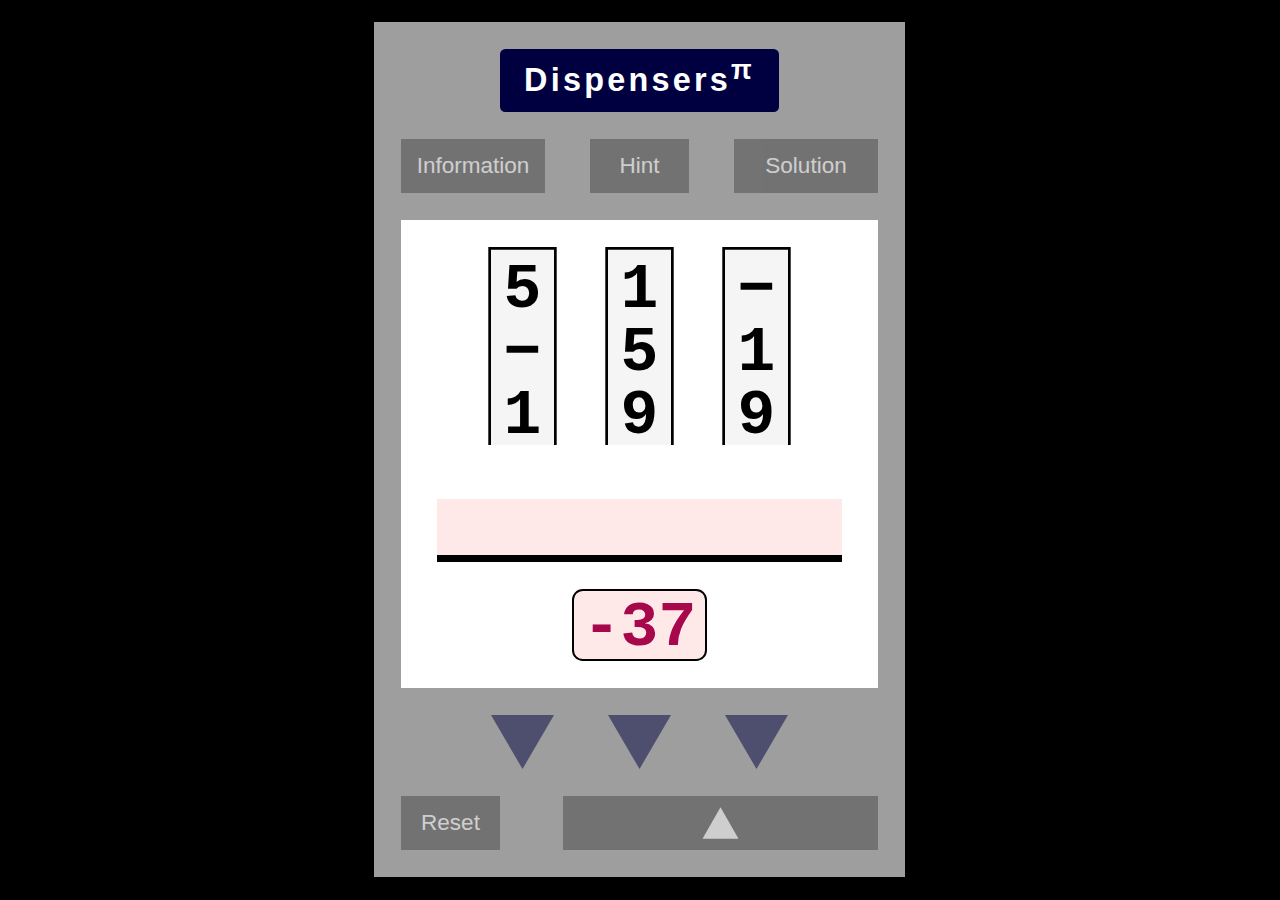
==== commit 3eaa63ac: "Add files via upload" ====
--- a/html21.html
+++ b/html21.html
@@ -3,7 +3,7 @@
 	<head>
 		<meta charset="UTF-8">
 		<meta name="viewport" content="width=device-width, initial-scale=1.0">
-		<title>Dispensers Omega</title>
+		<title>Dispensers Pi</title>
 		<link id="styling" type="text/css" rel="stylesheet" href="css21.css" media="screen">
 		<script defer src="puzzleSpecs.js"></script>
 		<script defer src="js21.js"></script>
@@ -24,15 +24,22 @@
 
 			<p id="iwTTInstructions" class="InfoTopicTitle"><strong>Instructions</strong></p>
 			<button id="iwTCInstructions-1" type="button" class="InfoTopicContent Instructions">
-				<strong>Build a ring in which NO tile has the same colour as either of its neighbours.</strong>
+				<strong>Build an expression which evaluates to the <span id="targetNumber">target number</span>.</strong>
 			</button>			
-			<button id="iwTCInstructions-2" type="button" class="InfoTopicContent Instructions Italic">
-				Dispense a tile; put it in ring position 1. Dispense another tile; put it in ring position 2. Keep going until the ring is complete.
-			</button>
+			<button id="iwTCInstructions-2" type="button" class="InfoTopicContent Instructions">
+				Standard precedence rules apply:
+				<br>
+				1 &plus; 2&thinsp;&times;&thinsp;3 &minus; 8&thinsp;&divide;&thinsp;4 &equals; 5
+				<br>
+				12&thinsp;&divide;&thinsp;3&thinsp;&times;&thinsp;4 &equals; 16
+			</button>			
 			<button id="iwTCInstructions-3" type="button" class="InfoTopicContent Instructions">
-				<span class="TakeNote">Some tiles may be left in the dispensers.</span>
+				Leading zeros are not permitted.
 			</button>			
 			<button id="iwTCInstructions-4" type="button" class="InfoTopicContent Instructions Italic">
+				Dispense a digit or a sign; add it to the line. Repeat until the dispensers are empty. Always build from left to right.
+			</button>
+			<button id="iwTCInstructions-5" type="button" class="InfoTopicContent Instructions Italic">
 				Best to watch the <strong>demonstration below</strong>.
 			</button>
 			
@@ -49,8 +56,8 @@
 			<button id="iwTCDispensersLambda" type="button" class="InfoTopicContent InfoOtherPuzzles1">
 				<a href="https://dispensers-lambda.vercel.app">https://dispensers-lambda.vercel.app</a>
 			</button>
-			<button id="iwTCDispensersPi" type="button" class="InfoTopicContent InfoOtherPuzzles1">
-				<a href="https://dispensers-pi.vercel.app">https://dispensers-pi.vercel.app</a>
+			<button id="iwTCDispensersOmega" type="button" class="InfoTopicContent InfoOtherPuzzles1">
+				<a href="https://dispensers-omega.vercel.app">https://dispensers-omega.vercel.app</a>
 			</button>
 			<button id="iwTCLadderet" type="button" class="InfoTopicContent InfoOtherPuzzles1">
 				<a href="https://ladderet.vercel.app">https://ladderet.vercel.app</a>
@@ -75,7 +82,7 @@
 				<br>
 				<br>
 				Two screenshots:
-			</button>
+				</button>
 			<img id="iwTCLazyDog-2" src="lazyDog1.png" alt="Screenshot"/>
 			<img id="iwTCLazyDog-3" src="lazyDog2.png" alt="Screenshot"/>
 			<button id="iwTCLazyDog-4" type="button" class="InfoTopicContent">
@@ -117,64 +124,35 @@
 
 				<img id="iwdCtrlDispense-3" class="CtrlDispense" src="buttonDispense.svg" alt="Dispense"/>
 				<img id="iwdSpotDispense-3" class="SpotW10H8D8" src="spotW10H8D8.svg" alt="Spot"/>
-			
+
+				<img id="iwdCtrlDispense-4" class="CtrlDispense" src="buttonDispense.svg" alt="Dispense"/>
+				<img id="iwdSpotDispense-4" class="SpotW10H8D8" src="spotW10H8D8.svg" alt="Spot"/>
+
 				<div id="iwdPanel">
 					<div id="iwdpdContainer-1" class="DispensersContainer"></div>
 					<div id="iwdpdContainer-2" class="DispensersContainer"></div>
 					<div id="iwdpdContainer-3" class="DispensersContainer"></div>
-
-					<img id="iwdpdTile-11"  class="DispensersTile" src="tileBlack.svg" alt="blac"/>
-					<img id="iwdpdTile-12"  class="DispensersTile" src="tileBlack.svg" alt="blac"/>
-					<img id="iwdpdTile-13"  class="DispensersTile" src="tileBlack.svg" alt="blac"/>
-					<img id="iwdpdTile-14"  class="DispensersTile" src="tileBlack.svg" alt="blac"/>
-					<img id="iwdpdTile-21"  class="DispensersTile" src="tileBlack.svg" alt="blac"/>
-					<img id="iwdpdTile-22"  class="DispensersTile" src="tileBlack.svg" alt="blac"/>
-					<img id="iwdpdTile-23"  class="DispensersTile" src="tileBlack.svg" alt="blac"/>
-					<img id="iwdpdTile-24"  class="DispensersTile" src="tileBlack.svg" alt="blac"/>
-					<img id="iwdpdTile-25"  class="DispensersTile" src="tileBlack.svg" alt="blac"/>
-					<img id="iwdpdTile-31"  class="DispensersTile" src="tileBlack.svg" alt="blac"/>
-
-					<img id="iwdpdCosmetic" class="DispensersCosmetic" src="dispensersCosmetic.svg" alt="Cosmetic"/>
-
-					<div id="iwdpRing">
-						<svg width="100%" height="100%" viewbox="0 0 1000 1000" preserveAspectRatio="none">
-							<circle cx="500" cy="500" r="272" stroke="black" stroke-width="3" fill="transparent"/>
-							<circle cx="500" cy="500" r="500" stroke="black" stroke-width="3" fill="transparent"/>
-
-							<line x1="500" y1="228" x2="500" y2="0" stroke="black" stroke-width="3"/>
-							<line x1="500" y1="228" x2="500" y2="0" stroke="black" stroke-width="3" transform="rotate(40 500 500)"/>
-							<line x1="500" y1="228" x2="500" y2="0" stroke="black" stroke-width="3" transform="rotate(80 500 500)"/>
-							<line x1="500" y1="228" x2="500" y2="0" stroke="black" stroke-width="3" transform="rotate(120 500 500)"/>
-							<line x1="500" y1="228" x2="500" y2="0" stroke="black" stroke-width="3" transform="rotate(160 500 500)"/>
-							<line x1="500" y1="228" x2="500" y2="0" stroke="black" stroke-width="3" transform="rotate(200 500 500)"/>
-							<line x1="500" y1="228" x2="500" y2="0" stroke="black" stroke-width="3" transform="rotate(240 500 500)"/>
-							<line x1="500" y1="228" x2="500" y2="0" stroke="black" stroke-width="3" transform="rotate(280 500 500)"/>
-							<line x1="500" y1="228" x2="500" y2="0" stroke="black" stroke-width="3" transform="rotate(320 500 500)"/>
-
-							<defs>
-								<clipPath id="iwdprKeep-40"> <path d="M500 228 L500 0 A500 500 0 0 1 1000 500 L772 500 A272 272 0 0 0 500 228" transform="rotate(50 500 500)"/> </clipPath>
-							</defs>
-							<path id="iwdprSegment-1" class="RingSegment" d="M500 228 L500 0 A500 500 0 0 1 1000 500 L772 500 A272 272 0 0 0 500 228" clip-path="url(#iwdprKeep-40)" transform="rotate(-50 500 500)"/>
-							<path id="iwdprSegment-2" class="RingSegment" d="M500 228 L500 0 A500 500 0 0 1 1000 500 L772 500 A272 272 0 0 0 500 228" clip-path="url(#iwdprKeep-40)" transform="rotate(-10 500 500)"/>
-							<path id="iwdprSegment-3" class="RingSegment" d="M500 228 L500 0 A500 500 0 0 1 1000 500 L772 500 A272 272 0 0 0 500 228" clip-path="url(#iwdprKeep-40)" transform="rotate(30 500 500)"/>
-							<path id="iwdprSegment-4" class="RingSegment" d="M500 228 L500 0 A500 500 0 0 1 1000 500 L772 500 A272 272 0 0 0 500 228" clip-path="url(#iwdprKeep-40)" transform="rotate(70 500 500)"/>
-							<path id="iwdprSegment-5" class="RingSegment" d="M500 228 L500 0 A500 500 0 0 1 1000 500 L772 500 A272 272 0 0 0 500 228" clip-path="url(#iwdprKeep-40)" transform="rotate(110 500 500)"/>
-							<path id="iwdprSegment-6" class="RingSegment" d="M500 228 L500 0 A500 500 0 0 1 1000 500 L772 500 A272 272 0 0 0 500 228" clip-path="url(#iwdprKeep-40)" transform="rotate(150 500 500)"/>
-							<path id="iwdprSegment-7" class="RingSegment" d="M500 228 L500 0 A500 500 0 0 1 1000 500 L772 500 A272 272 0 0 0 500 228" clip-path="url(#iwdprKeep-40)" transform="rotate(190 500 500)"/>
-							<path id="iwdprSegment-8" class="RingSegment" d="M500 228 L500 0 A500 500 0 0 1 1000 500 L772 500 A272 272 0 0 0 500 228" clip-path="url(#iwdprKeep-40)" transform="rotate(230 500 500)"/>
-							<path id="iwdprSegment-9" class="RingSegment" d="M500 228 L500 0 A500 500 0 0 1 1000 500 L772 500 A272 272 0 0 0 500 228" clip-path="url(#iwdprKeep-40)" transform="rotate(270 500 500)"/>
-
-							<text id="iwdprDigit-1" x="578" y="203" fill="gray" font-family="Helvetica, Arial, sans-serif" font-size="180">1</text>
-							<text id="iwdprDigit-2" x="780" y="362" fill="gray" font-family="Helvetica, Arial, sans-serif" font-size="180">2</text>
-							<text id="iwdprDigit-3" x="838" y="629" fill="gray" font-family="Helvetica, Arial, sans-serif" font-size="180">3</text>
-							<text id="iwdprDigit-4" x="695" y="853" fill="gray" font-family="Helvetica, Arial, sans-serif" font-size="180">4</text>
-							<text id="iwdprDigit-5" x="448" y="948" fill="gray" font-family="Helvetica, Arial, sans-serif" font-size="180">5</text>
-							<text id="iwdprDigit-6" x="203" y="860" fill="gray" font-family="Helvetica, Arial, sans-serif" font-size="180">6</text>
-							<text id="iwdprDigit-7" x="72" y="631" fill="gray" font-family="Helvetica, Arial, sans-serif" font-size="180">7</text>
-							<text id="iwdprDigit-8" x="117" y="369" fill="gray" font-family="Helvetica, Arial, sans-serif" font-size="180">8</text>
-							<text id="iwdprDigit-9" x="322" y="200" fill="gray" font-family="Helvetica, Arial, sans-serif" font-size="180">9</text>
-						</svg>
-					</div>		
+					<div id="iwdpdContainer-4" class="DispensersContainer"></div>
+					
+					<img id="iwdpdBorder-1" class="DispensersBorder2" src="dispenserBorder2.svg" alt="Border"/>
+					<img id="iwdpdBorder-2" class="DispensersBorder2" src="dispenserBorder2.svg" alt="Border"/>
+					<img id="iwdpdBorder-3" class="DispensersBorder1" src="dispenserBorder1.svg" alt="Border"/>
+					<img id="iwdpdBorder-4" class="DispensersBorder2" src="dispenserBorder2.svg" alt="Border"/>
+
+					<button id="iwdpdItem-11" type="button" class="DispensersItem"><code><strong>1</strong></code></button>
+					<button id="iwdpdItem-12" type="button" class="DispensersItem"><code><strong>6</strong></code></button>
+					<button id="iwdpdItem-21" type="button" class="DispensersItem"><code><strong>6</strong></code></button>
+					<button id="iwdpdItem-22" type="button" class="DispensersItem"><code><strong>5</strong></code></button>
+					<button id="iwdpdItem-31" type="button" class="DispensersItem"><code><strong>&minus;</strong></code></button>
+					<button id="iwdpdItem-41" type="button" class="DispensersItem"><code><strong>&times;</strong></code></button>
+					<button id="iwdpdItem-42" type="button" class="DispensersItem"><code><strong>4</strong></code></button>
+					
+					<div id="iwdpExpressionBackground-7" class="ExpressionBackground"></div>
+					<button id="iwdpExpressionForeground-7" type="button" class="ExpressionForeground">99</button>
+					<button id="iwdpExpressionOverstrike-7" type="button" class="ExpressionForeground">99</button>
+						
+					<button id="iwdpTargetBackground-2" type="button" class="TargetBackground">99</button>
+					<button id="iwdpTargetForeground-2" type="button" class="TargetForeground">99</button>
 				</div>
 			</div>	
 		</div>
@@ -192,7 +170,7 @@
 				[rmwDoor-e rmw-e];"
 		>
 			<button id="mwNameBackground" type="button" class="WallNameBackground">&InvisibleTimes;</button>
-			<button id="mwNameForeground" type="button" class="WallNameForeground MainWallName"><strong>Dispensers<sup>&omega;</sup></strong></button>
+			<button id="mwNameForeground" type="button" class="WallNameForeground MainWallName"><strong>Dispensers<sup>&pi;</sup></strong></button>
 
 			<button id="mwCrossTick" type="button" class="CrossTick"><strong>&check;</strong></button>
 			
@@ -230,13 +208,39 @@
 
 				<img id="mwdCtrlDispense-21" class="CtrlDispense NoShow" src="buttonDispense.svg" alt="Dispense"/>
 				<img id="mwdCtrlDispense-22" class="CtrlDispense NoShow" src="buttonDispense.svg" alt="Dispense"/>
+
+				<img id="mwdCtrlDispense-21Flasher" class="CtrlDispense NoShow" src="buttonDispenseFlasher.svg" alt="Flasher"/>
+				<img id="mwdCtrlDispense-22Flasher" class="CtrlDispense NoShow" src="buttonDispenseFlasher.svg" alt="Flasher"/>
+
 				<img id="mwdCtrlDispense-31" class="CtrlDispense NoShow" src="buttonDispense.svg" alt="Dispense"/>
 				<img id="mwdCtrlDispense-32" class="CtrlDispense NoShow" src="buttonDispense.svg" alt="Dispense"/>
 				<img id="mwdCtrlDispense-33" class="CtrlDispense NoShow" src="buttonDispense.svg" alt="Dispense"/>
+
+				<img id="mwdCtrlDispense-31Flasher" class="CtrlDispense NoShow" src="buttonDispenseFlasher.svg" alt="Flasher"/>
+				<img id="mwdCtrlDispense-32Flasher" class="CtrlDispense NoShow" src="buttonDispenseFlasher.svg" alt="Flasher"/>
+				<img id="mwdCtrlDispense-33Flasher" class="CtrlDispense NoShow" src="buttonDispenseFlasher.svg" alt="Flasher"/>
+
 				<img id="mwdCtrlDispense-41" class="CtrlDispense NoShow" src="buttonDispense.svg" alt="Dispense"/>
 				<img id="mwdCtrlDispense-42" class="CtrlDispense NoShow" src="buttonDispense.svg" alt="Dispense"/>
 				<img id="mwdCtrlDispense-43" class="CtrlDispense NoShow" src="buttonDispense.svg" alt="Dispense"/>
 				<img id="mwdCtrlDispense-44" class="CtrlDispense NoShow" src="buttonDispense.svg" alt="Dispense"/>
+
+				<img id="mwdCtrlDispense-41Flasher" class="CtrlDispense NoShow" src="buttonDispenseFlasher.svg" alt="Flasher"/>
+				<img id="mwdCtrlDispense-42Flasher" class="CtrlDispense NoShow" src="buttonDispenseFlasher.svg" alt="Flasher"/>
+				<img id="mwdCtrlDispense-43Flasher" class="CtrlDispense NoShow" src="buttonDispenseFlasher.svg" alt="Flasher"/>
+				<img id="mwdCtrlDispense-44Flasher" class="CtrlDispense NoShow" src="buttonDispenseFlasher.svg" alt="Flasher"/>
+
+				<img id="mwdCtrlDispense-51" class="CtrlDispense NoShow" src="buttonDispense.svg" alt="Dispense"/>
+				<img id="mwdCtrlDispense-52" class="CtrlDispense NoShow" src="buttonDispense.svg" alt="Dispense"/>
+				<img id="mwdCtrlDispense-53" class="CtrlDispense NoShow" src="buttonDispense.svg" alt="Dispense"/>
+				<img id="mwdCtrlDispense-54" class="CtrlDispense NoShow" src="buttonDispense.svg" alt="Dispense"/>
+				<img id="mwdCtrlDispense-55" class="CtrlDispense NoShow" src="buttonDispense.svg" alt="Dispense"/>
+
+				<img id="mwdCtrlDispense-51Flasher" class="CtrlDispense NoShow" src="buttonDispenseFlasher.svg" alt="Flasher"/>
+				<img id="mwdCtrlDispense-52Flasher" class="CtrlDispense NoShow" src="buttonDispenseFlasher.svg" alt="Flasher"/>
+				<img id="mwdCtrlDispense-53Flasher" class="CtrlDispense NoShow" src="buttonDispenseFlasher.svg" alt="Flasher"/>
+				<img id="mwdCtrlDispense-54Flasher" class="CtrlDispense NoShow" src="buttonDispenseFlasher.svg" alt="Flasher"/>
+				<img id="mwdCtrlDispense-55Flasher" class="CtrlDispense NoShow" src="buttonDispenseFlasher.svg" alt="Flasher"/>
 				
 				<img id="mwdCtrlUndispense" class="CtrlUndispense" src="buttonUndispense.svg" alt="Back"/>
 
@@ -248,51 +252,113 @@
 						[rmwdpDispensers-hn-s]
 						999fr
 						[rmwdpDispensers-hn-e]
-						3fr
-						[rmwdpRing-s]
-						21fr
-						[rmwdpRing-e]
-						3fr
+						4fr
+						[rmwdpExpressionForeground-s]
+						1fr
+						[rmwdpExpressionBackground-s]
+						7fr
+						[rmwdpExpressionBackground-e]
+						1fr
+						[rmwdpExpressionForeground-e]
+						1fr
+						[rmwdpTargetForeground-s]
+						1fr
+						[rmwdpTargetBackground-s]
+						8fr
+						[rmwdpTargetBackground-e]
+						1fr
+						[rmwdpTargetForeground-e]
+						2fr
 						[rmwdp-e];"
 				>
-					<div id="mwdpRing">
-						<svg width="100%" height="100%" viewbox="0 0 1000 1000" preserveAspectRatio="none">
-							<circle cx="500" cy="500" r="272" stroke="black" stroke-width="3" fill="transparent"/>
-							<circle cx="500" cy="500" r="500" stroke="black" stroke-width="3" fill="transparent"/>
-
-							<line x1="500" y1="228" x2="500" y2="0" stroke="black" stroke-width="3"/>
-							<line x1="500" y1="228" x2="500" y2="0" stroke="black" stroke-width="3" transform="rotate(40 500 500)"/>
-							<line x1="500" y1="228" x2="500" y2="0" stroke="black" stroke-width="3" transform="rotate(80 500 500)"/>
-							<line x1="500" y1="228" x2="500" y2="0" stroke="black" stroke-width="3" transform="rotate(120 500 500)"/>
-							<line x1="500" y1="228" x2="500" y2="0" stroke="black" stroke-width="3" transform="rotate(160 500 500)"/>
-							<line x1="500" y1="228" x2="500" y2="0" stroke="black" stroke-width="3" transform="rotate(200 500 500)"/>
-							<line x1="500" y1="228" x2="500" y2="0" stroke="black" stroke-width="3" transform="rotate(240 500 500)"/>
-							<line x1="500" y1="228" x2="500" y2="0" stroke="black" stroke-width="3" transform="rotate(280 500 500)"/>
-							<line x1="500" y1="228" x2="500" y2="0" stroke="black" stroke-width="3" transform="rotate(320 500 500)"/>
-
-							<defs>
-								<clipPath id="mwdprkeep-40"> <path d="M500 228 L500 0 A500 500 0 0 1 1000 500 L772 500 A272 272 0 0 0 500 228" transform="rotate(50 500 500)"/> </clipPath>
-							</defs>
-							<path id="mwdprSegment-1" class="RingSegment" d="M500 228 L500 0 A500 500 0 0 1 1000 500 L772 500 A272 272 0 0 0 500 228" clip-path="url(#mwdprkeep-40)" transform="rotate(-50 500 500)"/>
-							<path id="mwdprSegment-2" class="RingSegment" d="M500 228 L500 0 A500 500 0 0 1 1000 500 L772 500 A272 272 0 0 0 500 228" clip-path="url(#mwdprkeep-40)" transform="rotate(-10 500 500)"/>
-							<path id="mwdprSegment-3" class="RingSegment" d="M500 228 L500 0 A500 500 0 0 1 1000 500 L772 500 A272 272 0 0 0 500 228" clip-path="url(#mwdprkeep-40)" transform="rotate(30 500 500)"/>
-							<path id="mwdprSegment-4" class="RingSegment" d="M500 228 L500 0 A500 500 0 0 1 1000 500 L772 500 A272 272 0 0 0 500 228" clip-path="url(#mwdprkeep-40)" transform="rotate(70 500 500)"/>
-							<path id="mwdprSegment-5" class="RingSegment" d="M500 228 L500 0 A500 500 0 0 1 1000 500 L772 500 A272 272 0 0 0 500 228" clip-path="url(#mwdprkeep-40)" transform="rotate(110 500 500)"/>
-							<path id="mwdprSegment-6" class="RingSegment" d="M500 228 L500 0 A500 500 0 0 1 1000 500 L772 500 A272 272 0 0 0 500 228" clip-path="url(#mwdprkeep-40)" transform="rotate(150 500 500)"/>
-							<path id="mwdprSegment-7" class="RingSegment" d="M500 228 L500 0 A500 500 0 0 1 1000 500 L772 500 A272 272 0 0 0 500 228" clip-path="url(#mwdprkeep-40)" transform="rotate(190 500 500)"/>
-							<path id="mwdprSegment-8" class="RingSegment" d="M500 228 L500 0 A500 500 0 0 1 1000 500 L772 500 A272 272 0 0 0 500 228" clip-path="url(#mwdprkeep-40)" transform="rotate(230 500 500)"/>
-							<path id="mwdprSegment-9" class="RingSegment" d="M500 228 L500 0 A500 500 0 0 1 1000 500 L772 500 A272 272 0 0 0 500 228" clip-path="url(#mwdprkeep-40)" transform="rotate(270 500 500)"/>
-
-							<text id="mwdprDigit-1" x="578" y="203" fill="gray" font-family="Helvetica, Arial, sans-serif" font-size="180">1</text>
-							<text id="mwdprDigit-2" x="780" y="362" fill="gray" font-family="Helvetica, Arial, sans-serif" font-size="180">2</text>
-							<text id="mwdprDigit-3" x="838" y="629" fill="gray" font-family="Helvetica, Arial, sans-serif" font-size="180">3</text>
-							<text id="mwdprDigit-4" x="695" y="853" fill="gray" font-family="Helvetica, Arial, sans-serif" font-size="180">4</text>
-							<text id="mwdprDigit-5" x="448" y="948" fill="gray" font-family="Helvetica, Arial, sans-serif" font-size="180">5</text>
-							<text id="mwdprDigit-6" x="203" y="860" fill="gray" font-family="Helvetica, Arial, sans-serif" font-size="180">6</text>
-							<text id="mwdprDigit-7" x="72" y="631" fill="gray" font-family="Helvetica, Arial, sans-serif" font-size="180">7</text>
-							<text id="mwdprDigit-8" x="117" y="369" fill="gray" font-family="Helvetica, Arial, sans-serif" font-size="180">8</text>
-							<text id="mwdprDigit-9" x="322" y="200" fill="gray" font-family="Helvetica, Arial, sans-serif" font-size="180">9</text>
-						</svg>
+
+					<div id="mwdpExpressionBackground-7" class="ExpressionBackground NoShow"></div>
+					<button id="mwdpExpressionForeground-7" type="button" class="ExpressionForeground NoShow">999</button>
+					<button id="mwdpExpressionOverstrike-7" type="button" class="ExpressionForeground NoShow">999</button>
+
+					<div id="mwdpExpressionBackground-8" class="ExpressionBackground NoShow"></div>
+					<button id="mwdpExpressionForeground-8" type="button" class="ExpressionForeground NoShow">999</button>
+					<button id="mwdpExpressionOverstrike-8" type="button" class="ExpressionForeground NoShow">999</button>
+
+					<div id="mwdpExpressionBackground-9" class="ExpressionBackground NoShow"></div>
+					<button id="mwdpExpressionForeground-9" type="button" class="ExpressionForeground NoShow">999</button>
+					<button id="mwdpExpressionOverstrike-9" type="button" class="ExpressionForeground NoShow">999</button>
+
+					<button id="mwdpTargetBackground-1" type="button" class="TargetBackground NoShow">9</button>
+					<button id="mwdpTargetForeground-1" type="button" class="TargetForeground NoShow">9</button>
+						
+					<button id="mwdpTargetBackground-2" type="button" class="TargetBackground NoShow">99</button>
+					<button id="mwdpTargetForeground-2" type="button" class="TargetForeground NoShow">99</button>
+
+					<button id="mwdpTargetBackground-3" type="button" class="TargetBackground NoShow">999</button>
+					<button id="mwdpTargetForeground-3" type="button" class="TargetForeground NoShow">999</button>
+
+					<button id="mwdpTargetBackground-4" type="button" class="TargetBackground NoShow">9999</button>
+					<button id="mwdpTargetForeground-4" type="button" class="TargetForeground NoShow">9999</button>
+					
+					
+					<div id="mwdpDispensers-24" class="NoShow">
+						<div id="mwdpdContainer-24-11" class="DispensersContainer NoShow"></div>
+						<div id="mwdpdContainer-24-12" class="DispensersContainer NoShow"></div>
+						<div id="mwdpdContainer-24-21" class="DispensersContainer NoShow"></div>
+						<div id="mwdpdContainer-24-22" class="DispensersContainer NoShow"></div>
+						<div id="mwdpdContainer-24-31" class="DispensersContainer NoShow"></div>
+						<div id="mwdpdContainer-24-32" class="DispensersContainer NoShow"></div>
+						<div id="mwdpdContainer-24-41" class="DispensersContainer NoShow"></div>
+						<div id="mwdpdContainer-24-42" class="DispensersContainer NoShow"></div>
+
+						<img id="mwdpdBorder-24-11" class="DispensersBorder1 NoShow" src="dispenserBorder1.svg" alt="Border"/>
+						<img id="mwdpdBorder-24-12" class="DispensersBorder2 NoShow" src="dispenserBorder2.svg" alt="Border"/>
+						<img id="mwdpdBorder-24-21" class="DispensersBorder1 NoShow" src="dispenserBorder1.svg" alt="Border"/>
+						<img id="mwdpdBorder-24-22" class="DispensersBorder2 NoShow" src="dispenserBorder2.svg" alt="Border"/>
+						<img id="mwdpdBorder-24-31" class="DispensersBorder1 NoShow" src="dispenserBorder1.svg" alt="Border"/>
+						<img id="mwdpdBorder-24-32" class="DispensersBorder2 NoShow" src="dispenserBorder2.svg" alt="Border"/>
+						<img id="mwdpdBorder-24-41" class="DispensersBorder1 NoShow" src="dispenserBorder1.svg" alt="Border"/>
+						<img id="mwdpdBorder-24-42" class="DispensersBorder2 NoShow" src="dispenserBorder2.svg" alt="Border"/>
+
+						<button id="mwdpdItem-24-11" type="button" class="DispensersItem NoShow">9</button>
+						<button id="mwdpdItem-24-12" type="button" class="DispensersItem NoShow">9</button>
+						<button id="mwdpdItem-24-21" type="button" class="DispensersItem NoShow">9</button>
+						<button id="mwdpdItem-24-22" type="button" class="DispensersItem NoShow">9</button>
+						<button id="mwdpdItem-24-31" type="button" class="DispensersItem NoShow">9</button>
+						<button id="mwdpdItem-24-32" type="button" class="DispensersItem NoShow">9</button>
+						<button id="mwdpdItem-24-41" type="button" class="DispensersItem NoShow">9</button>
+						<button id="mwdpdItem-24-42" type="button" class="DispensersItem NoShow">9</button>
+					</div>
+						
+					<div id="mwdpDispensers-25" class="NoShow">
+						<div id="mwdpdContainer-25-11" class="DispensersContainer NoShow"></div>
+						<div id="mwdpdContainer-25-12" class="DispensersContainer NoShow"></div>
+						<div id="mwdpdContainer-25-21" class="DispensersContainer NoShow"></div>
+						<div id="mwdpdContainer-25-22" class="DispensersContainer NoShow"></div>
+						<div id="mwdpdContainer-25-31" class="DispensersContainer NoShow"></div>
+						<div id="mwdpdContainer-25-32" class="DispensersContainer NoShow"></div>
+						<div id="mwdpdContainer-25-41" class="DispensersContainer NoShow"></div>
+						<div id="mwdpdContainer-25-42" class="DispensersContainer NoShow"></div>
+						<div id="mwdpdContainer-25-51" class="DispensersContainer NoShow"></div>
+						<div id="mwdpdContainer-25-52" class="DispensersContainer NoShow"></div>
+
+						<img id="mwdpdBorder-25-11" class="DispensersBorder1 NoShow" src="dispenserBorder1.svg" alt="Border"/>
+						<img id="mwdpdBorder-25-12" class="DispensersBorder2 NoShow" src="dispenserBorder2.svg" alt="Border"/>
+						<img id="mwdpdBorder-25-21" class="DispensersBorder1 NoShow" src="dispenserBorder1.svg" alt="Border"/>
+						<img id="mwdpdBorder-25-22" class="DispensersBorder2 NoShow" src="dispenserBorder2.svg" alt="Border"/>
+						<img id="mwdpdBorder-25-31" class="DispensersBorder1 NoShow" src="dispenserBorder1.svg" alt="Border"/>
+						<img id="mwdpdBorder-25-32" class="DispensersBorder2 NoShow" src="dispenserBorder2.svg" alt="Border"/>
+						<img id="mwdpdBorder-25-41" class="DispensersBorder1 NoShow" src="dispenserBorder1.svg" alt="Border"/>
+						<img id="mwdpdBorder-25-42" class="DispensersBorder2 NoShow" src="dispenserBorder2.svg" alt="Border"/>
+						<img id="mwdpdBorder-25-51" class="DispensersBorder1 NoShow" src="dispenserBorder1.svg" alt="Border"/>
+						<img id="mwdpdBorder-25-52" class="DispensersBorder2 NoShow" src="dispenserBorder2.svg" alt="Border"/>
+
+						<button id="mwdpdItem-25-11" type="button" class="DispensersItem NoShow">9</button>
+						<button id="mwdpdItem-25-12" type="button" class="DispensersItem NoShow">9</button>
+						<button id="mwdpdItem-25-21" type="button" class="DispensersItem NoShow">9</button>
+						<button id="mwdpdItem-25-22" type="button" class="DispensersItem NoShow">9</button>
+						<button id="mwdpdItem-25-31" type="button" class="DispensersItem NoShow">9</button>
+						<button id="mwdpdItem-25-32" type="button" class="DispensersItem NoShow">9</button>
+						<button id="mwdpdItem-25-41" type="button" class="DispensersItem NoShow">9</button>
+						<button id="mwdpdItem-25-42" type="button" class="DispensersItem NoShow">9</button>
+						<button id="mwdpdItem-25-51" type="button" class="DispensersItem NoShow">9</button>
+						<button id="mwdpdItem-25-52" type="button" class="DispensersItem NoShow">9</button>
 					</div>
 
 					<div id="mwdpDispensers-33" class="NoShow">
@@ -306,17 +372,145 @@
 						<div id="mwdpdContainer-33-32" class="DispensersContainer NoShow"></div>
 						<div id="mwdpdContainer-33-33" class="DispensersContainer NoShow"></div>
 
-						<img id="mwdpdTile-33-11" class="DispensersTile NoShow" src="tileBlack.svg" alt="blac"/>
-						<img id="mwdpdTile-33-12" class="DispensersTile NoShow" src="tileBlack.svg" alt="blac"/>
-						<img id="mwdpdTile-33-13" class="DispensersTile NoShow" src="tileBlack.svg" alt="blac"/>
-						<img id="mwdpdTile-33-21" class="DispensersTile NoShow" src="tileBlack.svg" alt="blac"/>
-						<img id="mwdpdTile-33-22" class="DispensersTile NoShow" src="tileBlack.svg" alt="blac"/>
-						<img id="mwdpdTile-33-23" class="DispensersTile NoShow" src="tileBlack.svg" alt="blac"/>
-						<img id="mwdpdTile-33-31" class="DispensersTile NoShow" src="tileBlack.svg" alt="blac"/>
-						<img id="mwdpdTile-33-32" class="DispensersTile NoShow" src="tileBlack.svg" alt="blac"/>
-						<img id="mwdpdTile-33-33" class="DispensersTile NoShow" src="tileBlack.svg" alt="blac"/>
-
-						<img id="mwdpdCosmetic-33" class="DispensersCosmetic" src="dispensersCosmetic.svg" alt="Cosmetic"/>
+						<img id="mwdpdBorder-33-11" class="DispensersBorder1 NoShow" src="dispenserBorder1.svg" alt="Border"/>
+						<img id="mwdpdBorder-33-12" class="DispensersBorder2 NoShow" src="dispenserBorder2.svg" alt="Border"/>
+						<img id="mwdpdBorder-33-13" class="DispensersBorder3 NoShow" src="dispenserBorder3.svg" alt="Border"/>
+						<img id="mwdpdBorder-33-21" class="DispensersBorder1 NoShow" src="dispenserBorder1.svg" alt="Border"/>
+						<img id="mwdpdBorder-33-22" class="DispensersBorder2 NoShow" src="dispenserBorder2.svg" alt="Border"/>
+						<img id="mwdpdBorder-33-23" class="DispensersBorder3 NoShow" src="dispenserBorder3.svg" alt="Border"/>
+						<img id="mwdpdBorder-33-31" class="DispensersBorder1 NoShow" src="dispenserBorder1.svg" alt="Border"/>
+						<img id="mwdpdBorder-33-32" class="DispensersBorder2 NoShow" src="dispenserBorder2.svg" alt="Border"/>
+						<img id="mwdpdBorder-33-33" class="DispensersBorder3 NoShow" src="dispenserBorder3.svg" alt="Border"/>
+
+						<button id="mwdpdItem-33-11" type="button" class="DispensersItem NoShow">9</button>
+						<button id="mwdpdItem-33-12" type="button" class="DispensersItem NoShow">9</button>
+						<button id="mwdpdItem-33-13" type="button" class="DispensersItem NoShow">9</button>
+						<button id="mwdpdItem-33-21" type="button" class="DispensersItem NoShow">9</button>
+						<button id="mwdpdItem-33-22" type="button" class="DispensersItem NoShow">9</button>
+						<button id="mwdpdItem-33-23" type="button" class="DispensersItem NoShow">9</button>
+						<button id="mwdpdItem-33-31" type="button" class="DispensersItem NoShow">9</button>
+						<button id="mwdpdItem-33-32" type="button" class="DispensersItem NoShow">9</button>
+						<button id="mwdpdItem-33-33" type="button" class="DispensersItem NoShow">9</button>
+					</div>
+
+					<div id="mwdpDispensers-34" class="NoShow">
+						<div id="mwdpdContainer-34-11" class="DispensersContainer NoShow"></div>
+						<div id="mwdpdContainer-34-12" class="DispensersContainer NoShow"></div>
+						<div id="mwdpdContainer-34-13" class="DispensersContainer NoShow"></div>
+						<div id="mwdpdContainer-34-21" class="DispensersContainer NoShow"></div>
+						<div id="mwdpdContainer-34-22" class="DispensersContainer NoShow"></div>
+						<div id="mwdpdContainer-34-23" class="DispensersContainer NoShow"></div>
+						<div id="mwdpdContainer-34-31" class="DispensersContainer NoShow"></div>
+						<div id="mwdpdContainer-34-32" class="DispensersContainer NoShow"></div>
+						<div id="mwdpdContainer-34-33" class="DispensersContainer NoShow"></div>
+						<div id="mwdpdContainer-34-41" class="DispensersContainer NoShow"></div>
+						<div id="mwdpdContainer-34-42" class="DispensersContainer NoShow"></div>
+						<div id="mwdpdContainer-34-43" class="DispensersContainer NoShow"></div>
+
+						<img id="mwdpdBorder-34-11" class="DispensersBorder1 NoShow" src="dispenserBorder1.svg" alt="Border"/>
+						<img id="mwdpdBorder-34-12" class="DispensersBorder2 NoShow" src="dispenserBorder2.svg" alt="Border"/>
+						<img id="mwdpdBorder-34-13" class="DispensersBorder3 NoShow" src="dispenserBorder3.svg" alt="Border"/>
+						<img id="mwdpdBorder-34-21" class="DispensersBorder1 NoShow" src="dispenserBorder1.svg" alt="Border"/>
+						<img id="mwdpdBorder-34-22" class="DispensersBorder2 NoShow" src="dispenserBorder2.svg" alt="Border"/>
+						<img id="mwdpdBorder-34-23" class="DispensersBorder3 NoShow" src="dispenserBorder3.svg" alt="Border"/>
+						<img id="mwdpdBorder-34-31" class="DispensersBorder1 NoShow" src="dispenserBorder1.svg" alt="Border"/>
+						<img id="mwdpdBorder-34-32" class="DispensersBorder2 NoShow" src="dispenserBorder2.svg" alt="Border"/>
+						<img id="mwdpdBorder-34-33" class="DispensersBorder3 NoShow" src="dispenserBorder3.svg" alt="Border"/>
+						<img id="mwdpdBorder-34-41" class="DispensersBorder1 NoShow" src="dispenserBorder1.svg" alt="Border"/>
+						<img id="mwdpdBorder-34-42" class="DispensersBorder2 NoShow" src="dispenserBorder2.svg" alt="Border"/>
+						<img id="mwdpdBorder-34-43" class="DispensersBorder3 NoShow" src="dispenserBorder3.svg" alt="Border"/>
+
+						<button id="mwdpdItem-34-11" type="button" class="DispensersItem NoShow">9</button>
+						<button id="mwdpdItem-34-12" type="button" class="DispensersItem NoShow">9</button>
+						<button id="mwdpdItem-34-13" type="button" class="DispensersItem NoShow">9</button>
+						<button id="mwdpdItem-34-21" type="button" class="DispensersItem NoShow">9</button>
+						<button id="mwdpdItem-34-22" type="button" class="DispensersItem NoShow">9</button>
+						<button id="mwdpdItem-34-23" type="button" class="DispensersItem NoShow">9</button>
+						<button id="mwdpdItem-34-31" type="button" class="DispensersItem NoShow">9</button>
+						<button id="mwdpdItem-34-32" type="button" class="DispensersItem NoShow">9</button>
+						<button id="mwdpdItem-34-33" type="button" class="DispensersItem NoShow">9</button>
+						<button id="mwdpdItem-34-41" type="button" class="DispensersItem NoShow">9</button>
+						<button id="mwdpdItem-34-42" type="button" class="DispensersItem NoShow">9</button>
+						<button id="mwdpdItem-34-43" type="button" class="DispensersItem NoShow">9</button>
+					</div>
+
+					<div id="mwdpDispensers-35" class="NoShow">
+						<div id="mwdpdContainer-35-11" class="DispensersContainer NoShow"></div>
+						<div id="mwdpdContainer-35-12" class="DispensersContainer NoShow"></div>
+						<div id="mwdpdContainer-35-13" class="DispensersContainer NoShow"></div>
+						<div id="mwdpdContainer-35-21" class="DispensersContainer NoShow"></div>
+						<div id="mwdpdContainer-35-22" class="DispensersContainer NoShow"></div>
+						<div id="mwdpdContainer-35-23" class="DispensersContainer NoShow"></div>
+						<div id="mwdpdContainer-35-31" class="DispensersContainer NoShow"></div>
+						<div id="mwdpdContainer-35-32" class="DispensersContainer NoShow"></div>
+						<div id="mwdpdContainer-35-33" class="DispensersContainer NoShow"></div>
+						<div id="mwdpdContainer-35-41" class="DispensersContainer NoShow"></div>
+						<div id="mwdpdContainer-35-42" class="DispensersContainer NoShow"></div>
+						<div id="mwdpdContainer-35-43" class="DispensersContainer NoShow"></div>
+						<div id="mwdpdContainer-35-51" class="DispensersContainer NoShow"></div>
+						<div id="mwdpdContainer-35-52" class="DispensersContainer NoShow"></div>
+						<div id="mwdpdContainer-35-53" class="DispensersContainer NoShow"></div>
+
+						<img id="mwdpdBorder-35-11" class="DispensersBorder1 NoShow" src="dispenserBorder1.svg" alt="Border"/>
+						<img id="mwdpdBorder-35-12" class="DispensersBorder2 NoShow" src="dispenserBorder2.svg" alt="Border"/>
+						<img id="mwdpdBorder-35-13" class="DispensersBorder3 NoShow" src="dispenserBorder3.svg" alt="Border"/>
+						<img id="mwdpdBorder-35-21" class="DispensersBorder1 NoShow" src="dispenserBorder1.svg" alt="Border"/>
+						<img id="mwdpdBorder-35-22" class="DispensersBorder2 NoShow" src="dispenserBorder2.svg" alt="Border"/>
+						<img id="mwdpdBorder-35-23" class="DispensersBorder3 NoShow" src="dispenserBorder3.svg" alt="Border"/>
+						<img id="mwdpdBorder-35-31" class="DispensersBorder1 NoShow" src="dispenserBorder1.svg" alt="Border"/>
+						<img id="mwdpdBorder-35-32" class="DispensersBorder2 NoShow" src="dispenserBorder2.svg" alt="Border"/>
+						<img id="mwdpdBorder-35-33" class="DispensersBorder3 NoShow" src="dispenserBorder3.svg" alt="Border"/>
+						<img id="mwdpdBorder-35-41" class="DispensersBorder1 NoShow" src="dispenserBorder1.svg" alt="Border"/>
+						<img id="mwdpdBorder-35-42" class="DispensersBorder2 NoShow" src="dispenserBorder2.svg" alt="Border"/>
+						<img id="mwdpdBorder-35-43" class="DispensersBorder3 NoShow" src="dispenserBorder3.svg" alt="Border"/>
+						<img id="mwdpdBorder-35-51" class="DispensersBorder1 NoShow" src="dispenserBorder1.svg" alt="Border"/>
+						<img id="mwdpdBorder-35-52" class="DispensersBorder2 NoShow" src="dispenserBorder2.svg" alt="Border"/>
+						<img id="mwdpdBorder-35-53" class="DispensersBorder3 NoShow" src="dispenserBorder3.svg" alt="Border"/>
+
+						<button id="mwdpdItem-35-11" type="button" class="DispensersItem NoShow">9</button>
+						<button id="mwdpdItem-35-12" type="button" class="DispensersItem NoShow">9</button>
+						<button id="mwdpdItem-35-13" type="button" class="DispensersItem NoShow">9</button>
+						<button id="mwdpdItem-35-21" type="button" class="DispensersItem NoShow">9</button>
+						<button id="mwdpdItem-35-22" type="button" class="DispensersItem NoShow">9</button>
+						<button id="mwdpdItem-35-23" type="button" class="DispensersItem NoShow">9</button>
+						<button id="mwdpdItem-35-31" type="button" class="DispensersItem NoShow">9</button>
+						<button id="mwdpdItem-35-32" type="button" class="DispensersItem NoShow">9</button>
+						<button id="mwdpdItem-35-33" type="button" class="DispensersItem NoShow">9</button>
+						<button id="mwdpdItem-35-41" type="button" class="DispensersItem NoShow">9</button>
+						<button id="mwdpdItem-35-42" type="button" class="DispensersItem NoShow">9</button>
+						<button id="mwdpdItem-35-43" type="button" class="DispensersItem NoShow">9</button>
+						<button id="mwdpdItem-35-51" type="button" class="DispensersItem NoShow">9</button>
+						<button id="mwdpdItem-35-52" type="button" class="DispensersItem NoShow">9</button>
+						<button id="mwdpdItem-35-53" type="button" class="DispensersItem NoShow">9</button>
+					</div>
+
+					<div id="mwdpDispensers-42" class="NoShow">
+						<div id="mwdpdContainer-42-11" class="DispensersContainer NoShow"></div>
+						<div id="mwdpdContainer-42-12" class="DispensersContainer NoShow"></div>
+						<div id="mwdpdContainer-42-13" class="DispensersContainer NoShow"></div>
+						<div id="mwdpdContainer-42-14" class="DispensersContainer NoShow"></div>
+						<div id="mwdpdContainer-42-21" class="DispensersContainer NoShow"></div>
+						<div id="mwdpdContainer-42-22" class="DispensersContainer NoShow"></div>
+						<div id="mwdpdContainer-42-23" class="DispensersContainer NoShow"></div>
+						<div id="mwdpdContainer-42-24" class="DispensersContainer NoShow"></div>
+
+						<img id="mwdpdBorder-42-11" class="DispensersBorder1 NoShow" src="dispenserBorder1.svg" alt="Border"/>
+						<img id="mwdpdBorder-42-12" class="DispensersBorder2 NoShow" src="dispenserBorder2.svg" alt="Border"/>
+						<img id="mwdpdBorder-42-13" class="DispensersBorder3 NoShow" src="dispenserBorder3.svg" alt="Border"/>
+						<img id="mwdpdBorder-42-14" class="DispensersBorder4 NoShow" src="dispenserBorder4.svg" alt="Border"/>
+						<img id="mwdpdBorder-42-21" class="DispensersBorder1 NoShow" src="dispenserBorder1.svg" alt="Border"/>
+						<img id="mwdpdBorder-42-22" class="DispensersBorder2 NoShow" src="dispenserBorder2.svg" alt="Border"/>
+						<img id="mwdpdBorder-42-23" class="DispensersBorder3 NoShow" src="dispenserBorder3.svg" alt="Border"/>
+						<img id="mwdpdBorder-42-24" class="DispensersBorder4 NoShow" src="dispenserBorder4.svg" alt="Border"/>
+
+						<button id="mwdpdItem-42-11" type="button" class="DispensersItem NoShow">9</button>
+						<button id="mwdpdItem-42-12" type="button" class="DispensersItem NoShow">9</button>
+						<button id="mwdpdItem-42-13" type="button" class="DispensersItem NoShow">9</button>
+						<button id="mwdpdItem-42-14" type="button" class="DispensersItem NoShow">9</button>
+						<button id="mwdpdItem-42-21" type="button" class="DispensersItem NoShow">9</button>
+						<button id="mwdpdItem-42-22" type="button" class="DispensersItem NoShow">9</button>
+						<button id="mwdpdItem-42-23" type="button" class="DispensersItem NoShow">9</button>
+						<button id="mwdpdItem-42-24" type="button" class="DispensersItem NoShow">9</button>
 					</div>
 
 					<div id="mwdpDispensers-43" class="NoShow">
@@ -333,20 +527,31 @@
 						<div id="mwdpdContainer-43-33" class="DispensersContainer NoShow"></div>
 						<div id="mwdpdContainer-43-34" class="DispensersContainer NoShow"></div>
 
-						<img id="mwdpdTile-43-11" class="DispensersTile NoShow" src="tileBlack.svg" alt="blac"/>
-						<img id="mwdpdTile-43-12" class="DispensersTile NoShow" src="tileBlack.svg" alt="blac"/>
-						<img id="mwdpdTile-43-13" class="DispensersTile NoShow" src="tileBlack.svg" alt="blac"/>
-						<img id="mwdpdTile-43-14" class="DispensersTile NoShow" src="tileBlack.svg" alt="blac"/>
-						<img id="mwdpdTile-43-21" class="DispensersTile NoShow" src="tileBlack.svg" alt="blac"/>
-						<img id="mwdpdTile-43-22" class="DispensersTile NoShow" src="tileBlack.svg" alt="blac"/>
-						<img id="mwdpdTile-43-23" class="DispensersTile NoShow" src="tileBlack.svg" alt="blac"/>
-						<img id="mwdpdTile-43-24" class="DispensersTile NoShow" src="tileBlack.svg" alt="blac"/>
-						<img id="mwdpdTile-43-31" class="DispensersTile NoShow" src="tileBlack.svg" alt="blac"/>
-						<img id="mwdpdTile-43-32" class="DispensersTile NoShow" src="tileBlack.svg" alt="blac"/>
-						<img id="mwdpdTile-43-33" class="DispensersTile NoShow" src="tileBlack.svg" alt="blac"/>
-						<img id="mwdpdTile-43-34" class="DispensersTile NoShow" src="tileBlack.svg" alt="blac"/>
-
-						<img id="mwdpdCosmetic-43" class="DispensersCosmetic" src="dispensersCosmetic.svg" alt="Cosmetic"/>
+						<img id="mwdpdBorder-43-11" class="DispensersBorder1 NoShow" src="dispenserBorder1.svg" alt="Border"/>
+						<img id="mwdpdBorder-43-12" class="DispensersBorder2 NoShow" src="dispenserBorder2.svg" alt="Border"/>
+						<img id="mwdpdBorder-43-13" class="DispensersBorder3 NoShow" src="dispenserBorder3.svg" alt="Border"/>
+						<img id="mwdpdBorder-43-14" class="DispensersBorder4 NoShow" src="dispenserBorder4.svg" alt="Border"/>
+						<img id="mwdpdBorder-43-21" class="DispensersBorder1 NoShow" src="dispenserBorder1.svg" alt="Border"/>
+						<img id="mwdpdBorder-43-22" class="DispensersBorder2 NoShow" src="dispenserBorder2.svg" alt="Border"/>
+						<img id="mwdpdBorder-43-23" class="DispensersBorder3 NoShow" src="dispenserBorder3.svg" alt="Border"/>
+						<img id="mwdpdBorder-43-24" class="DispensersBorder4 NoShow" src="dispenserBorder4.svg" alt="Border"/>
+						<img id="mwdpdBorder-43-31" class="DispensersBorder1 NoShow" src="dispenserBorder1.svg" alt="Border"/>
+						<img id="mwdpdBorder-43-32" class="DispensersBorder2 NoShow" src="dispenserBorder2.svg" alt="Border"/>
+						<img id="mwdpdBorder-43-33" class="DispensersBorder3 NoShow" src="dispenserBorder3.svg" alt="Border"/>
+						<img id="mwdpdBorder-43-34" class="DispensersBorder4 NoShow" src="dispenserBorder4.svg" alt="Border"/>
+
+						<button id="mwdpdItem-43-11" type="button" class="DispensersItem NoShow">9</button>
+						<button id="mwdpdItem-43-12" type="button" class="DispensersItem NoShow">9</button>
+						<button id="mwdpdItem-43-13" type="button" class="DispensersItem NoShow">9</button>
+						<button id="mwdpdItem-43-14" type="button" class="DispensersItem NoShow">9</button>
+						<button id="mwdpdItem-43-21" type="button" class="DispensersItem NoShow">9</button>
+						<button id="mwdpdItem-43-22" type="button" class="DispensersItem NoShow">9</button>
+						<button id="mwdpdItem-43-23" type="button" class="DispensersItem NoShow">9</button>
+						<button id="mwdpdItem-43-24" type="button" class="DispensersItem NoShow">9</button>
+						<button id="mwdpdItem-43-31" type="button" class="DispensersItem NoShow">9</button>
+						<button id="mwdpdItem-43-32" type="button" class="DispensersItem NoShow">9</button>
+						<button id="mwdpdItem-43-33" type="button" class="DispensersItem NoShow">9</button>
+						<button id="mwdpdItem-43-34" type="button" class="DispensersItem NoShow">9</button>
 					</div>
 
 					<div id="mwdpDispensers-44" class="NoShow">
@@ -367,24 +572,104 @@
 						<div id="mwdpdContainer-44-43" class="DispensersContainer NoShow"></div>
 						<div id="mwdpdContainer-44-44" class="DispensersContainer NoShow"></div>
 
-						<img id="mwdpdTile-44-11" class="DispensersTile NoShow" src="tileBlack.svg" alt="blac"/>
-						<img id="mwdpdTile-44-12" class="DispensersTile NoShow" src="tileBlack.svg" alt="blac"/>
-						<img id="mwdpdTile-44-13" class="DispensersTile NoShow" src="tileBlack.svg" alt="blac"/>
-						<img id="mwdpdTile-44-14" class="DispensersTile NoShow" src="tileBlack.svg" alt="blac"/>
-						<img id="mwdpdTile-44-21" class="DispensersTile NoShow" src="tileBlack.svg" alt="blac"/>
-						<img id="mwdpdTile-44-22" class="DispensersTile NoShow" src="tileBlack.svg" alt="blac"/>
-						<img id="mwdpdTile-44-23" class="DispensersTile NoShow" src="tileBlack.svg" alt="blac"/>
-						<img id="mwdpdTile-44-24" class="DispensersTile NoShow" src="tileBlack.svg" alt="blac"/>
-						<img id="mwdpdTile-44-31" class="DispensersTile NoShow" src="tileBlack.svg" alt="blac"/>
-						<img id="mwdpdTile-44-32" class="DispensersTile NoShow" src="tileBlack.svg" alt="blac"/>
-						<img id="mwdpdTile-44-33" class="DispensersTile NoShow" src="tileBlack.svg" alt="blac"/>
-						<img id="mwdpdTile-44-34" class="DispensersTile NoShow" src="tileBlack.svg" alt="blac"/>
-						<img id="mwdpdTile-44-41" class="DispensersTile NoShow" src="tileBlack.svg" alt="blac"/>
-						<img id="mwdpdTile-44-42" class="DispensersTile NoShow" src="tileBlack.svg" alt="blac"/>
-						<img id="mwdpdTile-44-43" class="DispensersTile NoShow" src="tileBlack.svg" alt="blac"/>
-						<img id="mwdpdTile-44-44" class="DispensersTile NoShow" src="tileBlack.svg" alt="blac"/>
-
-						<img id="mwdpdCosmetic-44" class="DispensersCosmetic" src="dispensersCosmetic.svg" alt="Cosmetic"/>
+						<img id="mwdpdBorder-44-11" class="DispensersBorder1 NoShow" src="dispenserBorder1.svg" alt="Border"/>
+						<img id="mwdpdBorder-44-12" class="DispensersBorder2 NoShow" src="dispenserBorder2.svg" alt="Border"/>
+						<img id="mwdpdBorder-44-13" class="DispensersBorder3 NoShow" src="dispenserBorder3.svg" alt="Border"/>
+						<img id="mwdpdBorder-44-14" class="DispensersBorder4 NoShow" src="dispenserBorder4.svg" alt="Border"/>
+						<img id="mwdpdBorder-44-21" class="DispensersBorder1 NoShow" src="dispenserBorder1.svg" alt="Border"/>
+						<img id="mwdpdBorder-44-22" class="DispensersBorder2 NoShow" src="dispenserBorder2.svg" alt="Border"/>
+						<img id="mwdpdBorder-44-23" class="DispensersBorder3 NoShow" src="dispenserBorder3.svg" alt="Border"/>
+						<img id="mwdpdBorder-44-24" class="DispensersBorder4 NoShow" src="dispenserBorder4.svg" alt="Border"/>
+						<img id="mwdpdBorder-44-31" class="DispensersBorder1 NoShow" src="dispenserBorder1.svg" alt="Border"/>
+						<img id="mwdpdBorder-44-32" class="DispensersBorder2 NoShow" src="dispenserBorder2.svg" alt="Border"/>
+						<img id="mwdpdBorder-44-33" class="DispensersBorder3 NoShow" src="dispenserBorder3.svg" alt="Border"/>
+						<img id="mwdpdBorder-44-34" class="DispensersBorder4 NoShow" src="dispenserBorder4.svg" alt="Border"/>
+						<img id="mwdpdBorder-44-41" class="DispensersBorder1 NoShow" src="dispenserBorder1.svg" alt="Border"/>
+						<img id="mwdpdBorder-44-42" class="DispensersBorder2 NoShow" src="dispenserBorder2.svg" alt="Border"/>
+						<img id="mwdpdBorder-44-43" class="DispensersBorder3 NoShow" src="dispenserBorder3.svg" alt="Border"/>
+						<img id="mwdpdBorder-44-44" class="DispensersBorder4 NoShow" src="dispenserBorder4.svg" alt="Border"/>
+
+						<button id="mwdpdItem-44-11" type="button" class="DispensersItem NoShow">9</button>
+						<button id="mwdpdItem-44-12" type="button" class="DispensersItem NoShow">9</button>
+						<button id="mwdpdItem-44-13" type="button" class="DispensersItem NoShow">9</button>
+						<button id="mwdpdItem-44-14" type="button" class="DispensersItem NoShow">9</button>
+						<button id="mwdpdItem-44-21" type="button" class="DispensersItem NoShow">9</button>
+						<button id="mwdpdItem-44-22" type="button" class="DispensersItem NoShow">9</button>
+						<button id="mwdpdItem-44-23" type="button" class="DispensersItem NoShow">9</button>
+						<button id="mwdpdItem-44-24" type="button" class="DispensersItem NoShow">9</button>
+						<button id="mwdpdItem-44-31" type="button" class="DispensersItem NoShow">9</button>
+						<button id="mwdpdItem-44-32" type="button" class="DispensersItem NoShow">9</button>
+						<button id="mwdpdItem-44-33" type="button" class="DispensersItem NoShow">9</button>
+						<button id="mwdpdItem-44-34" type="button" class="DispensersItem NoShow">9</button>
+						<button id="mwdpdItem-44-41" type="button" class="DispensersItem NoShow">9</button>
+						<button id="mwdpdItem-44-42" type="button" class="DispensersItem NoShow">9</button>
+						<button id="mwdpdItem-44-43" type="button" class="DispensersItem NoShow">9</button>
+						<button id="mwdpdItem-44-44" type="button" class="DispensersItem NoShow">9</button>
+					</div>
+
+					<div id="mwdpDispensers-45" class="NoShow">
+						<div id="mwdpdContainer-45-11" class="DispensersContainer NoShow"></div>
+						<div id="mwdpdContainer-45-12" class="DispensersContainer NoShow"></div>
+						<div id="mwdpdContainer-45-13" class="DispensersContainer NoShow"></div>
+						<div id="mwdpdContainer-45-14" class="DispensersContainer NoShow"></div>
+						<div id="mwdpdContainer-45-21" class="DispensersContainer NoShow"></div>
+						<div id="mwdpdContainer-45-22" class="DispensersContainer NoShow"></div>
+						<div id="mwdpdContainer-45-23" class="DispensersContainer NoShow"></div>
+						<div id="mwdpdContainer-45-24" class="DispensersContainer NoShow"></div>
+						<div id="mwdpdContainer-45-31" class="DispensersContainer NoShow"></div>
+						<div id="mwdpdContainer-45-32" class="DispensersContainer NoShow"></div>
+						<div id="mwdpdContainer-45-33" class="DispensersContainer NoShow"></div>
+						<div id="mwdpdContainer-45-34" class="DispensersContainer NoShow"></div>
+						<div id="mwdpdContainer-45-41" class="DispensersContainer NoShow"></div>
+						<div id="mwdpdContainer-45-42" class="DispensersContainer NoShow"></div>
+						<div id="mwdpdContainer-45-43" class="DispensersContainer NoShow"></div>
+						<div id="mwdpdContainer-45-44" class="DispensersContainer NoShow"></div>
+						<div id="mwdpdContainer-45-51" class="DispensersContainer NoShow"></div>
+						<div id="mwdpdContainer-45-52" class="DispensersContainer NoShow"></div>
+						<div id="mwdpdContainer-45-53" class="DispensersContainer NoShow"></div>
+						<div id="mwdpdContainer-45-54" class="DispensersContainer NoShow"></div>
+
+						<img id="mwdpdBorder-45-11" class="DispensersBorder1 NoShow" src="dispenserBorder1.svg" alt="Border"/>
+						<img id="mwdpdBorder-45-12" class="DispensersBorder2 NoShow" src="dispenserBorder2.svg" alt="Border"/>
+						<img id="mwdpdBorder-45-13" class="DispensersBorder3 NoShow" src="dispenserBorder3.svg" alt="Border"/>
+						<img id="mwdpdBorder-45-14" class="DispensersBorder4 NoShow" src="dispenserBorder4.svg" alt="Border"/>
+						<img id="mwdpdBorder-45-21" class="DispensersBorder1 NoShow" src="dispenserBorder1.svg" alt="Border"/>
+						<img id="mwdpdBorder-45-22" class="DispensersBorder2 NoShow" src="dispenserBorder2.svg" alt="Border"/>
+						<img id="mwdpdBorder-45-23" class="DispensersBorder3 NoShow" src="dispenserBorder3.svg" alt="Border"/>
+						<img id="mwdpdBorder-45-24" class="DispensersBorder4 NoShow" src="dispenserBorder4.svg" alt="Border"/>
+						<img id="mwdpdBorder-45-31" class="DispensersBorder1 NoShow" src="dispenserBorder1.svg" alt="Border"/>
+						<img id="mwdpdBorder-45-32" class="DispensersBorder2 NoShow" src="dispenserBorder2.svg" alt="Border"/>
+						<img id="mwdpdBorder-45-33" class="DispensersBorder3 NoShow" src="dispenserBorder3.svg" alt="Border"/>
+						<img id="mwdpdBorder-45-34" class="DispensersBorder4 NoShow" src="dispenserBorder4.svg" alt="Border"/>
+						<img id="mwdpdBorder-45-41" class="DispensersBorder1 NoShow" src="dispenserBorder1.svg" alt="Border"/>
+						<img id="mwdpdBorder-45-42" class="DispensersBorder2 NoShow" src="dispenserBorder2.svg" alt="Border"/>
+						<img id="mwdpdBorder-45-43" class="DispensersBorder3 NoShow" src="dispenserBorder3.svg" alt="Border"/>
+						<img id="mwdpdBorder-45-44" class="DispensersBorder4 NoShow" src="dispenserBorder4.svg" alt="Border"/>
+						<img id="mwdpdBorder-45-51" class="DispensersBorder1 NoShow" src="dispenserBorder1.svg" alt="Border"/>
+						<img id="mwdpdBorder-45-52" class="DispensersBorder2 NoShow" src="dispenserBorder2.svg" alt="Border"/>
+						<img id="mwdpdBorder-45-53" class="DispensersBorder3 NoShow" src="dispenserBorder3.svg" alt="Border"/>
+						<img id="mwdpdBorder-45-54" class="DispensersBorder4 NoShow" src="dispenserBorder4.svg" alt="Border"/>
+
+						<button id="mwdpdItem-45-11" type="button" class="DispensersItem NoShow">9</button>
+						<button id="mwdpdItem-45-12" type="button" class="DispensersItem NoShow">9</button>
+						<button id="mwdpdItem-45-13" type="button" class="DispensersItem NoShow">9</button>
+						<button id="mwdpdItem-45-14" type="button" class="DispensersItem NoShow">9</button>
+						<button id="mwdpdItem-45-21" type="button" class="DispensersItem NoShow">9</button>
+						<button id="mwdpdItem-45-22" type="button" class="DispensersItem NoShow">9</button>
+						<button id="mwdpdItem-45-23" type="button" class="DispensersItem NoShow">9</button>
+						<button id="mwdpdItem-45-24" type="button" class="DispensersItem NoShow">9</button>
+						<button id="mwdpdItem-45-31" type="button" class="DispensersItem NoShow">9</button>
+						<button id="mwdpdItem-45-32" type="button" class="DispensersItem NoShow">9</button>
+						<button id="mwdpdItem-45-33" type="button" class="DispensersItem NoShow">9</button>
+						<button id="mwdpdItem-45-34" type="button" class="DispensersItem NoShow">9</button>
+						<button id="mwdpdItem-45-41" type="button" class="DispensersItem NoShow">9</button>
+						<button id="mwdpdItem-45-42" type="button" class="DispensersItem NoShow">9</button>
+						<button id="mwdpdItem-45-43" type="button" class="DispensersItem NoShow">9</button>
+						<button id="mwdpdItem-45-44" type="button" class="DispensersItem NoShow">9</button>
+						<button id="mwdpdItem-45-51" type="button" class="DispensersItem NoShow">9</button>
+						<button id="mwdpdItem-45-52" type="button" class="DispensersItem NoShow">9</button>
+						<button id="mwdpdItem-45-53" type="button" class="DispensersItem NoShow">9</button>
+						<button id="mwdpdItem-45-54" type="button" class="DispensersItem NoShow">9</button>
 					</div>
 
 					<div id="mwdpDispensers-52" class="NoShow">
@@ -398,309 +683,28 @@
 						<div id="mwdpdContainer-52-23" class="DispensersContainer NoShow"></div>
 						<div id="mwdpdContainer-52-24" class="DispensersContainer NoShow"></div>
 						<div id="mwdpdContainer-52-25" class="DispensersContainer NoShow"></div>
-						
-						<img id="mwdpdTile-52-11" class="DispensersTile NoShow" src="tileBlack.svg" alt="blac"/>
-						<img id="mwdpdTile-52-12" class="DispensersTile NoShow" src="tileBlack.svg" alt="blac"/>
-						<img id="mwdpdTile-52-13" class="DispensersTile NoShow" src="tileBlack.svg" alt="blac"/>
-						<img id="mwdpdTile-52-14" class="DispensersTile NoShow" src="tileBlack.svg" alt="blac"/>
-						<img id="mwdpdTile-52-15" class="DispensersTile NoShow" src="tileBlack.svg" alt="blac"/>
-						<img id="mwdpdTile-52-21" class="DispensersTile NoShow" src="tileBlack.svg" alt="blac"/>
-						<img id="mwdpdTile-52-22" class="DispensersTile NoShow" src="tileBlack.svg" alt="blac"/>
-						<img id="mwdpdTile-52-23" class="DispensersTile NoShow" src="tileBlack.svg" alt="blac"/>
-						<img id="mwdpdTile-52-24" class="DispensersTile NoShow" src="tileBlack.svg" alt="blac"/>
-						<img id="mwdpdTile-52-25" class="DispensersTile NoShow" src="tileBlack.svg" alt="blac"/>
-
-						<img id="mwdpdCosmetic-52" class="DispensersCosmetic" src="dispensersCosmetic.svg" alt="Cosmetic"/>
-					</div>
-
-					<div id="mwdpDispensers-53" class="NoShow">
-						<div id="mwdpdContainer-53-11" class="DispensersContainer NoShow"></div>
-						<div id="mwdpdContainer-53-12" class="DispensersContainer NoShow"></div>
-						<div id="mwdpdContainer-53-13" class="DispensersContainer NoShow"></div>
-						<div id="mwdpdContainer-53-14" class="DispensersContainer NoShow"></div>
-						<div id="mwdpdContainer-53-15" class="DispensersContainer NoShow"></div>
-						<div id="mwdpdContainer-53-21" class="DispensersContainer NoShow"></div>
-						<div id="mwdpdContainer-53-22" class="DispensersContainer NoShow"></div>
-						<div id="mwdpdContainer-53-23" class="DispensersContainer NoShow"></div>
-						<div id="mwdpdContainer-53-24" class="DispensersContainer NoShow"></div>
-						<div id="mwdpdContainer-53-25" class="DispensersContainer NoShow"></div>
-						<div id="mwdpdContainer-53-31" class="DispensersContainer NoShow"></div>
-						<div id="mwdpdContainer-53-32" class="DispensersContainer NoShow"></div>
-						<div id="mwdpdContainer-53-33" class="DispensersContainer NoShow"></div>
-						<div id="mwdpdContainer-53-34" class="DispensersContainer NoShow"></div>
-						<div id="mwdpdContainer-53-35" class="DispensersContainer NoShow"></div>
-
-						<img id="mwdpdTile-53-11" class="DispensersTile NoShow" src="tileBlack.svg" alt="blac"/>
-						<img id="mwdpdTile-53-12" class="DispensersTile NoShow" src="tileBlack.svg" alt="blac"/>
-						<img id="mwdpdTile-53-13" class="DispensersTile NoShow" src="tileBlack.svg" alt="blac"/>
-						<img id="mwdpdTile-53-14" class="DispensersTile NoShow" src="tileBlack.svg" alt="blac"/>
-						<img id="mwdpdTile-53-15" class="DispensersTile NoShow" src="tileBlack.svg" alt="blac"/>
-						<img id="mwdpdTile-53-21" class="DispensersTile NoShow" src="tileBlack.svg" alt="blac"/>
-						<img id="mwdpdTile-53-22" class="DispensersTile NoShow" src="tileBlack.svg" alt="blac"/>
-						<img id="mwdpdTile-53-23" class="DispensersTile NoShow" src="tileBlack.svg" alt="blac"/>
-						<img id="mwdpdTile-53-24" class="DispensersTile NoShow" src="tileBlack.svg" alt="blac"/>
-						<img id="mwdpdTile-53-25" class="DispensersTile NoShow" src="tileBlack.svg" alt="blac"/>
-						<img id="mwdpdTile-53-31" class="DispensersTile NoShow" src="tileBlack.svg" alt="blac"/>
-						<img id="mwdpdTile-53-32" class="DispensersTile NoShow" src="tileBlack.svg" alt="blac"/>
-						<img id="mwdpdTile-53-33" class="DispensersTile NoShow" src="tileBlack.svg" alt="blac"/>
-						<img id="mwdpdTile-53-34" class="DispensersTile NoShow" src="tileBlack.svg" alt="blac"/>
-						<img id="mwdpdTile-53-35" class="DispensersTile NoShow" src="tileBlack.svg" alt="blac"/>
-
-						<img id="mwdpdCosmetic-53" class="DispensersCosmetic" src="dispensersCosmetic.svg" alt="Cosmetic"/>
-					</div>
-
-					<div id="mwdpDispensers-54" class="NoShow">
-						<div id="mwdpdContainer-54-11" class="DispensersContainer NoShow"></div>
-						<div id="mwdpdContainer-54-12" class="DispensersContainer NoShow"></div>
-						<div id="mwdpdContainer-54-13" class="DispensersContainer NoShow"></div>
-						<div id="mwdpdContainer-54-14" class="DispensersContainer NoShow"></div>
-						<div id="mwdpdContainer-54-15" class="DispensersContainer NoShow"></div>
-						<div id="mwdpdContainer-54-21" class="DispensersContainer NoShow"></div>
-						<div id="mwdpdContainer-54-22" class="DispensersContainer NoShow"></div>
-						<div id="mwdpdContainer-54-23" class="DispensersContainer NoShow"></div>
-						<div id="mwdpdContainer-54-24" class="DispensersContainer NoShow"></div>
-						<div id="mwdpdContainer-54-25" class="DispensersContainer NoShow"></div>
-						<div id="mwdpdContainer-54-31" class="DispensersContainer NoShow"></div>
-						<div id="mwdpdContainer-54-32" class="DispensersContainer NoShow"></div>
-						<div id="mwdpdContainer-54-33" class="DispensersContainer NoShow"></div>
-						<div id="mwdpdContainer-54-34" class="DispensersContainer NoShow"></div>
-						<div id="mwdpdContainer-54-35" class="DispensersContainer NoShow"></div>
-						<div id="mwdpdContainer-54-41" class="DispensersContainer NoShow"></div>
-						<div id="mwdpdContainer-54-42" class="DispensersContainer NoShow"></div>
-						<div id="mwdpdContainer-54-43" class="DispensersContainer NoShow"></div>
-						<div id="mwdpdContainer-54-44" class="DispensersContainer NoShow"></div>
-						<div id="mwdpdContainer-54-45" class="DispensersContainer NoShow"></div>
-
-						<img id="mwdpdTile-54-11" class="DispensersTile NoShow" src="tileBlack.svg" alt="blac"/>
-						<img id="mwdpdTile-54-12" class="DispensersTile NoShow" src="tileBlack.svg" alt="blac"/>
-						<img id="mwdpdTile-54-13" class="DispensersTile NoShow" src="tileBlack.svg" alt="blac"/>
-						<img id="mwdpdTile-54-14" class="DispensersTile NoShow" src="tileBlack.svg" alt="blac"/>
-						<img id="mwdpdTile-54-15" class="DispensersTile NoShow" src="tileBlack.svg" alt="blac"/>
-						<img id="mwdpdTile-54-21" class="DispensersTile NoShow" src="tileBlack.svg" alt="blac"/>
-						<img id="mwdpdTile-54-22" class="DispensersTile NoShow" src="tileBlack.svg" alt="blac"/>
-						<img id="mwdpdTile-54-23" class="DispensersTile NoShow" src="tileBlack.svg" alt="blac"/>
-						<img id="mwdpdTile-54-24" class="DispensersTile NoShow" src="tileBlack.svg" alt="blac"/>
-						<img id="mwdpdTile-54-25" class="DispensersTile NoShow" src="tileBlack.svg" alt="blac"/>
-						<img id="mwdpdTile-54-31" class="DispensersTile NoShow" src="tileBlack.svg" alt="blac"/>
-						<img id="mwdpdTile-54-32" class="DispensersTile NoShow" src="tileBlack.svg" alt="blac"/>
-						<img id="mwdpdTile-54-33" class="DispensersTile NoShow" src="tileBlack.svg" alt="blac"/>
-						<img id="mwdpdTile-54-34" class="DispensersTile NoShow" src="tileBlack.svg" alt="blac"/>
-						<img id="mwdpdTile-54-35" class="DispensersTile NoShow" src="tileBlack.svg" alt="blac"/>
-						<img id="mwdpdTile-54-41" class="DispensersTile NoShow" src="tileBlack.svg" alt="blac"/>
-						<img id="mwdpdTile-54-42" class="DispensersTile NoShow" src="tileBlack.svg" alt="blac"/>
-						<img id="mwdpdTile-54-43" class="DispensersTile NoShow" src="tileBlack.svg" alt="blac"/>
-						<img id="mwdpdTile-54-44" class="DispensersTile NoShow" src="tileBlack.svg" alt="blac"/>
-						<img id="mwdpdTile-54-45" class="DispensersTile NoShow" src="tileBlack.svg" alt="blac"/>
-
-						<img id="mwdpdCosmetic-54" class="DispensersCosmetic" src="dispensersCosmetic.svg" alt="Cosmetic"/>
-					</div>
-
-					<div id="mwdpDispensers-62" class="NoShow">
-						<div id="mwdpdContainer-62-11" class="DispensersContainer NoShow"></div>
-						<div id="mwdpdContainer-62-12" class="DispensersContainer NoShow"></div>
-						<div id="mwdpdContainer-62-13" class="DispensersContainer NoShow"></div>
-						<div id="mwdpdContainer-62-14" class="DispensersContainer NoShow"></div>
-						<div id="mwdpdContainer-62-15" class="DispensersContainer NoShow"></div>
-						<div id="mwdpdContainer-62-16" class="DispensersContainer NoShow"></div>
-						<div id="mwdpdContainer-62-21" class="DispensersContainer NoShow"></div>
-						<div id="mwdpdContainer-62-22" class="DispensersContainer NoShow"></div>
-						<div id="mwdpdContainer-62-23" class="DispensersContainer NoShow"></div>
-						<div id="mwdpdContainer-62-24" class="DispensersContainer NoShow"></div>
-						<div id="mwdpdContainer-62-25" class="DispensersContainer NoShow"></div>
-						<div id="mwdpdContainer-62-26" class="DispensersContainer NoShow"></div>
-
-						<img id="mwdpdTile-62-11" class="DispensersTile NoShow" src="tileBlack.svg" alt="blac"/>
-						<img id="mwdpdTile-62-12" class="DispensersTile NoShow" src="tileBlack.svg" alt="blac"/>
-						<img id="mwdpdTile-62-13" class="DispensersTile NoShow" src="tileBlack.svg" alt="blac"/>
-						<img id="mwdpdTile-62-14" class="DispensersTile NoShow" src="tileBlack.svg" alt="blac"/>
-						<img id="mwdpdTile-62-15" class="DispensersTile NoShow" src="tileBlack.svg" alt="blac"/>
-						<img id="mwdpdTile-62-16" class="DispensersTile NoShow" src="tileBlack.svg" alt="blac"/>
-						<img id="mwdpdTile-62-21" class="DispensersTile NoShow" src="tileBlack.svg" alt="blac"/>
-						<img id="mwdpdTile-62-22" class="DispensersTile NoShow" src="tileBlack.svg" alt="blac"/>
-						<img id="mwdpdTile-62-23" class="DispensersTile NoShow" src="tileBlack.svg" alt="blac"/>
-						<img id="mwdpdTile-62-24" class="DispensersTile NoShow" src="tileBlack.svg" alt="blac"/>
-						<img id="mwdpdTile-62-25" class="DispensersTile NoShow" src="tileBlack.svg" alt="blac"/>
-						<img id="mwdpdTile-62-26" class="DispensersTile NoShow" src="tileBlack.svg" alt="blac"/>
-
-						<img id="mwdpdCosmetic-62" class="DispensersCosmetic" src="dispensersCosmetic.svg" alt="Cosmetic"/>
-					</div>
-
-					<div id="mwdpDispensers-63" class="NoShow">
-						<div id="mwdpdContainer-63-11" class="DispensersContainer NoShow"></div>
-						<div id="mwdpdContainer-63-12" class="DispensersContainer NoShow"></div>
-						<div id="mwdpdContainer-63-13" class="DispensersContainer NoShow"></div>
-						<div id="mwdpdContainer-63-14" class="DispensersContainer NoShow"></div>
-						<div id="mwdpdContainer-63-15" class="DispensersContainer NoShow"></div>
-						<div id="mwdpdContainer-63-16" class="DispensersContainer NoShow"></div>
-						<div id="mwdpdContainer-63-21" class="DispensersContainer NoShow"></div>
-						<div id="mwdpdContainer-63-22" class="DispensersContainer NoShow"></div>
-						<div id="mwdpdContainer-63-23" class="DispensersContainer NoShow"></div>
-						<div id="mwdpdContainer-63-24" class="DispensersContainer NoShow"></div>
-						<div id="mwdpdContainer-63-25" class="DispensersContainer NoShow"></div>
-						<div id="mwdpdContainer-63-26" class="DispensersContainer NoShow"></div>
-						<div id="mwdpdContainer-63-31" class="DispensersContainer NoShow"></div>
-						<div id="mwdpdContainer-63-32" class="DispensersContainer NoShow"></div>
-						<div id="mwdpdContainer-63-33" class="DispensersContainer NoShow"></div>
-						<div id="mwdpdContainer-63-34" class="DispensersContainer NoShow"></div>
-						<div id="mwdpdContainer-63-35" class="DispensersContainer NoShow"></div>
-						<div id="mwdpdContainer-63-36" class="DispensersContainer NoShow"></div>
-
-						<img id="mwdpdTile-63-11" class="DispensersTile NoShow" src="tileBlack.svg" alt="blac"/>
-						<img id="mwdpdTile-63-12" class="DispensersTile NoShow" src="tileBlack.svg" alt="blac"/>
-						<img id="mwdpdTile-63-13" class="DispensersTile NoShow" src="tileBlack.svg" alt="blac"/>
-						<img id="mwdpdTile-63-14" class="DispensersTile NoShow" src="tileBlack.svg" alt="blac"/>
-						<img id="mwdpdTile-63-15" class="DispensersTile NoShow" src="tileBlack.svg" alt="blac"/>
-						<img id="mwdpdTile-63-16" class="DispensersTile NoShow" src="tileBlack.svg" alt="blac"/>
-						<img id="mwdpdTile-63-21" class="DispensersTile NoShow" src="tileBlack.svg" alt="blac"/>
-						<img id="mwdpdTile-63-22" class="DispensersTile NoShow" src="tileBlack.svg" alt="blac"/>
-						<img id="mwdpdTile-63-23" class="DispensersTile NoShow" src="tileBlack.svg" alt="blac"/>
-						<img id="mwdpdTile-63-24" class="DispensersTile NoShow" src="tileBlack.svg" alt="blac"/>
-						<img id="mwdpdTile-63-25" class="DispensersTile NoShow" src="tileBlack.svg" alt="blac"/>
-						<img id="mwdpdTile-63-26" class="DispensersTile NoShow" src="tileBlack.svg" alt="blac"/>
-						<img id="mwdpdTile-63-31" class="DispensersTile NoShow" src="tileBlack.svg" alt="blac"/>
-						<img id="mwdpdTile-63-32" class="DispensersTile NoShow" src="tileBlack.svg" alt="blac"/>
-						<img id="mwdpdTile-63-33" class="DispensersTile NoShow" src="tileBlack.svg" alt="blac"/>
-						<img id="mwdpdTile-63-34" class="DispensersTile NoShow" src="tileBlack.svg" alt="blac"/>
-						<img id="mwdpdTile-63-35" class="DispensersTile NoShow" src="tileBlack.svg" alt="blac"/>
-						<img id="mwdpdTile-63-36" class="DispensersTile NoShow" src="tileBlack.svg" alt="blac"/>
-
-						<img id="mwdpdCosmetic-63" class="DispensersCosmetic" src="dispensersCosmetic.svg" alt="Cosmetic"/>
-					</div>
-
-					<div id="mwdpDispensers-64" class="NoShow">
-						<div id="mwdpdContainer-64-11" class="DispensersContainer NoShow"></div>
-						<div id="mwdpdContainer-64-12" class="DispensersContainer NoShow"></div>
-						<div id="mwdpdContainer-64-13" class="DispensersContainer NoShow"></div>
-						<div id="mwdpdContainer-64-14" class="DispensersContainer NoShow"></div>
-						<div id="mwdpdContainer-64-15" class="DispensersContainer NoShow"></div>
-						<div id="mwdpdContainer-64-16" class="DispensersContainer NoShow"></div>
-						<div id="mwdpdContainer-64-21" class="DispensersContainer NoShow"></div>
-						<div id="mwdpdContainer-64-22" class="DispensersContainer NoShow"></div>
-						<div id="mwdpdContainer-64-23" class="DispensersContainer NoShow"></div>
-						<div id="mwdpdContainer-64-24" class="DispensersContainer NoShow"></div>
-						<div id="mwdpdContainer-64-25" class="DispensersContainer NoShow"></div>
-						<div id="mwdpdContainer-64-26" class="DispensersContainer NoShow"></div>
-						<div id="mwdpdContainer-64-31" class="DispensersContainer NoShow"></div>
-						<div id="mwdpdContainer-64-32" class="DispensersContainer NoShow"></div>
-						<div id="mwdpdContainer-64-33" class="DispensersContainer NoShow"></div>
-						<div id="mwdpdContainer-64-34" class="DispensersContainer NoShow"></div>
-						<div id="mwdpdContainer-64-35" class="DispensersContainer NoShow"></div>
-						<div id="mwdpdContainer-64-36" class="DispensersContainer NoShow"></div>
-						<div id="mwdpdContainer-64-41" class="DispensersContainer NoShow"></div>
-						<div id="mwdpdContainer-64-42" class="DispensersContainer NoShow"></div>
-						<div id="mwdpdContainer-64-43" class="DispensersContainer NoShow"></div>
-						<div id="mwdpdContainer-64-44" class="DispensersContainer NoShow"></div>
-						<div id="mwdpdContainer-64-45" class="DispensersContainer NoShow"></div>
-						<div id="mwdpdContainer-64-46" class="DispensersContainer NoShow"></div>
-
-						<img id="mwdpdTile-64-11" class="DispensersTile NoShow" src="tileBlack.svg" alt="blac"/>
-						<img id="mwdpdTile-64-12" class="DispensersTile NoShow" src="tileBlack.svg" alt="blac"/>
-						<img id="mwdpdTile-64-13" class="DispensersTile NoShow" src="tileBlack.svg" alt="blac"/>
-						<img id="mwdpdTile-64-14" class="DispensersTile NoShow" src="tileBlack.svg" alt="blac"/>
-						<img id="mwdpdTile-64-15" class="DispensersTile NoShow" src="tileBlack.svg" alt="blac"/>
-						<img id="mwdpdTile-64-16" class="DispensersTile NoShow" src="tileBlack.svg" alt="blac"/>
-						<img id="mwdpdTile-64-21" class="DispensersTile NoShow" src="tileBlack.svg" alt="blac"/>
-						<img id="mwdpdTile-64-22" class="DispensersTile NoShow" src="tileBlack.svg" alt="blac"/>
-						<img id="mwdpdTile-64-23" class="DispensersTile NoShow" src="tileBlack.svg" alt="blac"/>
-						<img id="mwdpdTile-64-24" class="DispensersTile NoShow" src="tileBlack.svg" alt="blac"/>
-						<img id="mwdpdTile-64-25" class="DispensersTile NoShow" src="tileBlack.svg" alt="blac"/>
-						<img id="mwdpdTile-64-26" class="DispensersTile NoShow" src="tileBlack.svg" alt="blac"/>
-						<img id="mwdpdTile-64-31" class="DispensersTile NoShow" src="tileBlack.svg" alt="blac"/>
-						<img id="mwdpdTile-64-32" class="DispensersTile NoShow" src="tileBlack.svg" alt="blac"/>
-						<img id="mwdpdTile-64-33" class="DispensersTile NoShow" src="tileBlack.svg" alt="blac"/>
-						<img id="mwdpdTile-64-34" class="DispensersTile NoShow" src="tileBlack.svg" alt="blac"/>
-						<img id="mwdpdTile-64-35" class="DispensersTile NoShow" src="tileBlack.svg" alt="blac"/>
-						<img id="mwdpdTile-64-36" class="DispensersTile NoShow" src="tileBlack.svg" alt="blac"/>
-						<img id="mwdpdTile-64-41" class="DispensersTile NoShow" src="tileBlack.svg" alt="blac"/>
-						<img id="mwdpdTile-64-42" class="DispensersTile NoShow" src="tileBlack.svg" alt="blac"/>
-						<img id="mwdpdTile-64-43" class="DispensersTile NoShow" src="tileBlack.svg" alt="blac"/>
-						<img id="mwdpdTile-64-44" class="DispensersTile NoShow" src="tileBlack.svg" alt="blac"/>
-						<img id="mwdpdTile-64-45" class="DispensersTile NoShow" src="tileBlack.svg" alt="blac"/>
-						<img id="mwdpdTile-64-46" class="DispensersTile NoShow" src="tileBlack.svg" alt="blac"/>
-
-						<img id="mwdpdCosmetic-64" class="DispensersCosmetic" src="dispensersCosmetic.svg" alt="Cosmetic"/>
-					</div>
-
-					<div id="mwdpDispensers-72" class="NoShow">
-						<div id="mwdpdContainer-72-11" class="DispensersContainer NoShow"></div>
-						<div id="mwdpdContainer-72-12" class="DispensersContainer NoShow"></div>
-						<div id="mwdpdContainer-72-13" class="DispensersContainer NoShow"></div>
-						<div id="mwdpdContainer-72-14" class="DispensersContainer NoShow"></div>
-						<div id="mwdpdContainer-72-15" class="DispensersContainer NoShow"></div>
-						<div id="mwdpdContainer-72-16" class="DispensersContainer NoShow"></div>
-						<div id="mwdpdContainer-72-17" class="DispensersContainer NoShow"></div>
-						<div id="mwdpdContainer-72-21" class="DispensersContainer NoShow"></div>
-						<div id="mwdpdContainer-72-22" class="DispensersContainer NoShow"></div>
-						<div id="mwdpdContainer-72-23" class="DispensersContainer NoShow"></div>
-						<div id="mwdpdContainer-72-24" class="DispensersContainer NoShow"></div>
-						<div id="mwdpdContainer-72-25" class="DispensersContainer NoShow"></div>
-						<div id="mwdpdContainer-72-26" class="DispensersContainer NoShow"></div>
-						<div id="mwdpdContainer-72-27" class="DispensersContainer NoShow"></div>
-
-						<img id="mwdpdTile-72-11" class="DispensersTile NoShow" src="tileBlack.svg" alt="blac"/>
-						<img id="mwdpdTile-72-12" class="DispensersTile NoShow" src="tileBlack.svg" alt="blac"/>
-						<img id="mwdpdTile-72-13" class="DispensersTile NoShow" src="tileBlack.svg" alt="blac"/>
-						<img id="mwdpdTile-72-14" class="DispensersTile NoShow" src="tileBlack.svg" alt="blac"/>
-						<img id="mwdpdTile-72-15" class="DispensersTile NoShow" src="tileBlack.svg" alt="blac"/>
-						<img id="mwdpdTile-72-16" class="DispensersTile NoShow" src="tileBlack.svg" alt="blac"/>
-						<img id="mwdpdTile-72-17" class="DispensersTile NoShow" src="tileBlack.svg" alt="blac"/>
-						<img id="mwdpdTile-72-21" class="DispensersTile NoShow" src="tileBlack.svg" alt="blac"/>
-						<img id="mwdpdTile-72-22" class="DispensersTile NoShow" src="tileBlack.svg" alt="blac"/>
-						<img id="mwdpdTile-72-23" class="DispensersTile NoShow" src="tileBlack.svg" alt="blac"/>
-						<img id="mwdpdTile-72-24" class="DispensersTile NoShow" src="tileBlack.svg" alt="blac"/>
-						<img id="mwdpdTile-72-25" class="DispensersTile NoShow" src="tileBlack.svg" alt="blac"/>
-						<img id="mwdpdTile-72-26" class="DispensersTile NoShow" src="tileBlack.svg" alt="blac"/>
-						<img id="mwdpdTile-72-27" class="DispensersTile NoShow" src="tileBlack.svg" alt="blac"/>
-
-						<img id="mwdpdCosmetic-72" class="DispensersCosmetic" src="dispensersCosmetic.svg" alt="Cosmetic"/>
-					</div>
-
-					<div id="mwdpDispensers-73" class="NoShow">
-						<div id="mwdpdContainer-73-11" class="DispensersContainer NoShow"></div>
-						<div id="mwdpdContainer-73-12" class="DispensersContainer NoShow"></div>
-						<div id="mwdpdContainer-73-13" class="DispensersContainer NoShow"></div>
-						<div id="mwdpdContainer-73-14" class="DispensersContainer NoShow"></div>
-						<div id="mwdpdContainer-73-15" class="DispensersContainer NoShow"></div>
-						<div id="mwdpdContainer-73-16" class="DispensersContainer NoShow"></div>
-						<div id="mwdpdContainer-73-17" class="DispensersContainer NoShow"></div>
-						<div id="mwdpdContainer-73-21" class="DispensersContainer NoShow"></div>
-						<div id="mwdpdContainer-73-22" class="DispensersContainer NoShow"></div>
-						<div id="mwdpdContainer-73-23" class="DispensersContainer NoShow"></div>
-						<div id="mwdpdContainer-73-24" class="DispensersContainer NoShow"></div>
-						<div id="mwdpdContainer-73-25" class="DispensersContainer NoShow"></div>
-						<div id="mwdpdContainer-73-26" class="DispensersContainer NoShow"></div>
-						<div id="mwdpdContainer-73-27" class="DispensersContainer NoShow"></div>
-						<div id="mwdpdContainer-73-31" class="DispensersContainer NoShow"></div>
-						<div id="mwdpdContainer-73-32" class="DispensersContainer NoShow"></div>
-						<div id="mwdpdContainer-73-33" class="DispensersContainer NoShow"></div>
-						<div id="mwdpdContainer-73-34" class="DispensersContainer NoShow"></div>
-						<div id="mwdpdContainer-73-35" class="DispensersContainer NoShow"></div>
-						<div id="mwdpdContainer-73-36" class="DispensersContainer NoShow"></div>
-						<div id="mwdpdContainer-73-37" class="DispensersContainer NoShow"></div>
-						
-						<img id="mwdpdTile-73-11" class="DispensersTile NoShow" src="tileBlack.svg" alt="blac"/>
-						<img id="mwdpdTile-73-12" class="DispensersTile NoShow" src="tileBlack.svg" alt="blac"/>
-						<img id="mwdpdTile-73-13" class="DispensersTile NoShow" src="tileBlack.svg" alt="blac"/>
-						<img id="mwdpdTile-73-14" class="DispensersTile NoShow" src="tileBlack.svg" alt="blac"/>
-						<img id="mwdpdTile-73-15" class="DispensersTile NoShow" src="tileBlack.svg" alt="blac"/>
-						<img id="mwdpdTile-73-16" class="DispensersTile NoShow" src="tileBlack.svg" alt="blac"/>
-						<img id="mwdpdTile-73-17" class="DispensersTile NoShow" src="tileBlack.svg" alt="blac"/>
-						<img id="mwdpdTile-73-21" class="DispensersTile NoShow" src="tileBlack.svg" alt="blac"/>
-						<img id="mwdpdTile-73-22" class="DispensersTile NoShow" src="tileBlack.svg" alt="blac"/>
-						<img id="mwdpdTile-73-23" class="DispensersTile NoShow" src="tileBlack.svg" alt="blac"/>
-						<img id="mwdpdTile-73-24" class="DispensersTile NoShow" src="tileBlack.svg" alt="blac"/>
-						<img id="mwdpdTile-73-25" class="DispensersTile NoShow" src="tileBlack.svg" alt="blac"/>
-						<img id="mwdpdTile-73-26" class="DispensersTile NoShow" src="tileBlack.svg" alt="blac"/>
-						<img id="mwdpdTile-73-27" class="DispensersTile NoShow" src="tileBlack.svg" alt="blac"/>
-						<img id="mwdpdTile-73-31" class="DispensersTile NoShow" src="tileBlack.svg" alt="blac"/>
-						<img id="mwdpdTile-73-32" class="DispensersTile NoShow" src="tileBlack.svg" alt="blac"/>
-						<img id="mwdpdTile-73-33" class="DispensersTile NoShow" src="tileBlack.svg" alt="blac"/>
-						<img id="mwdpdTile-73-34" class="DispensersTile NoShow" src="tileBlack.svg" alt="blac"/>
-						<img id="mwdpdTile-73-35" class="DispensersTile NoShow" src="tileBlack.svg" alt="blac"/>
-						<img id="mwdpdTile-73-36" class="DispensersTile NoShow" src="tileBlack.svg" alt="blac"/>
-						<img id="mwdpdTile-73-37" class="DispensersTile NoShow" src="tileBlack.svg" alt="blac"/>
-
-						<img id="mwdpdCosmetic-73" class="DispensersCosmetic" src="dispensersCosmetic.svg" alt="Cosmetic"/>
+
+						<img id="mwdpdBorder-52-11" class="DispensersBorder1 NoShow" src="dispenserBorder1.svg" alt="Border"/>
+						<img id="mwdpdBorder-52-12" class="DispensersBorder2 NoShow" src="dispenserBorder2.svg" alt="Border"/>
+						<img id="mwdpdBorder-52-13" class="DispensersBorder3 NoShow" src="dispenserBorder3.svg" alt="Border"/>
+						<img id="mwdpdBorder-52-14" class="DispensersBorder4 NoShow" src="dispenserBorder4.svg" alt="Border"/>
+						<img id="mwdpdBorder-52-15" class="DispensersBorder5 NoShow" src="dispenserBorder5.svg" alt="Border"/>
+						<img id="mwdpdBorder-52-21" class="DispensersBorder1 NoShow" src="dispenserBorder1.svg" alt="Border"/>
+						<img id="mwdpdBorder-52-22" class="DispensersBorder2 NoShow" src="dispenserBorder2.svg" alt="Border"/>
+						<img id="mwdpdBorder-52-23" class="DispensersBorder3 NoShow" src="dispenserBorder3.svg" alt="Border"/>
+						<img id="mwdpdBorder-52-24" class="DispensersBorder4 NoShow" src="dispenserBorder4.svg" alt="Border"/>
+						<img id="mwdpdBorder-52-25" class="DispensersBorder5 NoShow" src="dispenserBorder5.svg" alt="Border"/>
+
+						<button id="mwdpdItem-52-11" type="button" class="DispensersItem NoShow">9</button>
+						<button id="mwdpdItem-52-12" type="button" class="DispensersItem NoShow">9</button>
+						<button id="mwdpdItem-52-13" type="button" class="DispensersItem NoShow">9</button>
+						<button id="mwdpdItem-52-14" type="button" class="DispensersItem NoShow">9</button>
+						<button id="mwdpdItem-52-15" type="button" class="DispensersItem NoShow">9</button>
+						<button id="mwdpdItem-52-21" type="button" class="DispensersItem NoShow">9</button>
+						<button id="mwdpdItem-52-22" type="button" class="DispensersItem NoShow">9</button>
+						<button id="mwdpdItem-52-23" type="button" class="DispensersItem NoShow">9</button>
+						<button id="mwdpdItem-52-24" type="button" class="DispensersItem NoShow">9</button>
+						<button id="mwdpdItem-52-25" type="button" class="DispensersItem NoShow">9</button>
 					</div>
 				</div>
 			</div>
--- a/css21.css
+++ b/css21.css
@@ -6,7 +6,7 @@
 
 #infoWall {
 	position:absolute;
-	height:539em;
+	height:535em;
 	width:59em;
 	grid-template-rows:
 		[riw-s riwUkraineFlag-s]
@@ -24,18 +24,20 @@
 		[riwSeparator-1-e riwSurroundInstructions-s]
 		2fr
 		[riwTTInstructions-s]
-		5fr
+		5fr		
 		[riwTCInstructions-1-s]
 		2fr
 		[riwTTInstructions-e]
-		7fr
+		9fr
 		[riwTCInstructions-1-e riwTCInstructions-2-s]
 		12fr
 		[riwTCInstructions-2-e riwTCInstructions-3-s]
+		5fr
+		[riwTCInstructions-3-e riwTCInstructions-4-s]
+		12fr
+		[riwTCInstructions-4-e riwTCInstructions-5-s]
 		6fr
-		[riwTCInstructions-3-e riwTCInstructions-4-s]
-		6fr
-		[riwTCInstructions-4-e]		
+		[riwTCInstructions-5-e]		
 		3fr
 		[riwSurroundInstructions-e riwTTPublishedPuzzles-s]
 		5fr
@@ -55,9 +57,9 @@
 		4fr
 		[riwTCDispensersEta-e riwTCDispensersLambda-s]
 		6fr
-		[riwTCDispensersLambda-e riwTCDispensersPi-s]
+		[riwTCDispensersLambda-e riwTCDispensersOmega-s]
 		6fr
-		[riwTCDispensersPi-e riwTCLadderet-s]
+		[riwTCDispensersOmega-e riwTCLadderet-s]
 		6fr
 		[riwTCLadderet-e riwTCLooseFit-s]
 		6fr
@@ -66,7 +68,7 @@
 		[riwSeparator-2-s]
 		3fr
 		[riwSeparator-2-e riwDoor-s]
-		105fr
+		88fr
 		[riwDoor-e riwSeparator-3-s]
 		3fr
 		[riwSeparator-3-e]
@@ -139,6 +141,7 @@
 #iwNameForeground {grid-row:riwName-s/riwName-e; grid-column:ciwNameForeground-s/ciwNameForeground-e;}
 
 #iwUkraineFlag {
+	z-index:4;
 	width:3em;
 	height:3em;
 	grid-row:riwUkraineFlag-s/riwUkraineFlag-e;
@@ -183,10 +186,11 @@
 #iwTCInstructions-2 {grid-row:riwTCInstructions-2-s/riwTCInstructions-2-e; grid-column:ciwTC-s/ciwTC-e;}
 #iwTCInstructions-3 {grid-row:riwTCInstructions-3-s/riwTCInstructions-3-e; grid-column:ciwTC-s/ciwTC-e;}
 #iwTCInstructions-4 {grid-row:riwTCInstructions-4-s/riwTCInstructions-4-e; grid-column:ciwTC-s/ciwTC-e;}
+#iwTCInstructions-5 {grid-row:riwTCInstructions-5-s/riwTCInstructions-5-e; grid-column:ciwTC-s/ciwTC-e;}
 
 #iwSurroundInstructions {
 	width:59em;
-	height:43em;
+	height:56em;
 	grid-row:riwSurroundInstructions-s/riwSurroundInstructions-e;
 	grid-column:ciwSurroundInstructions-s/ciwSurroundInstructions-e;
 }
@@ -209,9 +213,9 @@
 	grid-column:ciwTC-s/ciwTC-e;
 }
 
-#iwTCDispensersPi {
+#iwTCDispensersOmega {
 	border-bottom-width:1px;
-	grid-row:riwTCDispensersPi-s/riwTCDispensersPi-e;
+	grid-row:riwTCDispensersOmega-s/riwTCDispensersOmega-e;
 	grid-column:ciwTC-s/ciwTC-e;
 }
 
@@ -302,7 +306,7 @@
 #iwDoor {
 	grid-row:riwDoor-s/riwDoor-e;
 	grid-column:ciwDoor-s/ciwDoor-e;
-	height:105em;
+	height:88em;
 	width:59em;
 	display:grid;
 	grid-template-rows:
@@ -317,7 +321,7 @@
 		[riwdCtrlTop-e riwdSpotTop-e]
 		3fr
 		[riwdPanel-s]
-		62fr
+		45fr
 		[riwdPanel-e]
 		3fr
 		[riwdCtrlDispense-s riwdSpotDispense-s]
@@ -337,50 +341,60 @@
 		[ciwdPanel-s ciwdCtrlInformation-s ciwdCtrlReset-s]
 		3fr
 		[ciwdSpotReset-s]
-		5fr
+		2fr
+		[ciwdCtrlDispense-1-s]
+		1fr
+		[ciwdSpotDispense-1-s]
+		2fr
 		[ciwdSpotReset-e]
 		2fr
-		[ciwdCtrlDispense-1-s ciwdSurroundDemonstration-s]
-		1fr
-		[ciwdCtrlReset-e ciwdSpotDispense-1-s]
-		2fr
+		[ciwdSurroundDemonstration-s]
+		1fr
+		[ciwdCtrlReset-e ciwdSpotDispense-1-e]
+		1fr
+		[ciwdCtrlDispense-1-e]
+		1fr
 		[ciwdCtrlDemonstration-s]
 		3fr
-		[ciwdCtrlInformation-e ciwdSpotDispense-1-e]
-		1fr
-		[ciwdCtrlDispense-1-e]
-		1fr
-		[ciwdCtrlUndispense-s]
+		[ciwdCtrlInformation-e]
+		1fr
+		[ciwdCtrlDispense-2-s]
+		1fr
+		[ciwdCtrlUndispense-s ciwdSpotDispense-2-s]
 		3fr
 		[ciwdCtrlHint-s]
 		2fr
-		[ciwdCtrlDispense-2-s]
-		1fr
-		[ciwdSpotDispense-2-s ciwdSpotHint-s]
-		5fr
-		[ciwdSpotDispense-2-e ciwdSpotHint-e]
-		1fr
-		[ciwdCtrlDispense-2-e]
+		[ciwdSpotDispense-2-e]
+		1fr
+		[ciwdSpotHint-s ciwdCtrlDispense-2-e]
+		5fr
+		[ciwdSpotHint-e ciwdCtrlDispense-3-s]
+		1fr
+		[ciwdSpotDispense-3-s]
 		2fr
 		[ciwdCtrlHint-e]
 		1fr
 		[ciwdSpotUndispense-s]
-		3fr
-		[ciwdCtrlDispense-3-s]
-		1fr
-		[ciwdCtrlSolution-s ciwdSpotDispense-3-s]
+		2fr
+		[ciwdSpotDispense-3-e]
+		1fr
+		[ciwdCtrlDispense-3-e]
+		1fr
+		[ciwdCtrlSolution-s]
 		1fr
 		[ciwdSpotUndispense-e]
 		2fr
 		[ciwdCtrlDemonstration-e]
-		2fr
-		[ciwdSpotDispense-3-e]
-		1fr
-		[ciwdCtrlDispense-3-e ciwdSurroundDemonstration-e ciwdSpotSolution-s]
-		4fr
-		[ciwdSpotSolution-e]
-		1fr
-		[ciwdCrossTick-s]
+		1fr
+		[ciwdCtrlDispense-4-s]
+		1fr
+		[ciwdSpotDispense-4-s]
+		1fr
+		[ciwdSurroundDemonstration-e ciwdSpotSolution-s]
+		4fr
+		[ciwdSpotSolution-e ciwdSpotDispense-4-e]
+		1fr
+		[ciwdCtrlDispense-4-e ciwdCrossTick-s]
 		5fr
 		[ciwdPanel-e ciwdCtrlSolution-e ciwdCtrlUndispense-e ciwdCrossTick-e]
 		3fr
@@ -429,101 +443,161 @@
 #iwdCtrlDispense-3 {grid-row:riwdCtrlDispense-s/riwdCtrlDispense-e; grid-column:ciwdCtrlDispense-3-s/ciwdCtrlDispense-3-e;}
 #iwdSpotDispense-3 {grid-row:riwdSpotDispense-s/riwdSpotDispense-e; grid-column:ciwdSpotDispense-3-s/ciwdSpotDispense-3-e;}
 
+#iwdCtrlDispense-4 {grid-row:riwdCtrlDispense-s/riwdCtrlDispense-e; grid-column:ciwdCtrlDispense-4-s/ciwdCtrlDispense-4-e;}
+#iwdSpotDispense-4 {grid-row:riwdSpotDispense-s/riwdSpotDispense-e; grid-column:ciwdSpotDispense-4-s/ciwdSpotDispense-4-e;}
+
 #iwdPanel {
 	grid-row:riwdPanel-s/riwdPanel-e;
 	grid-column:ciwdPanel-s/ciwdPanel-e;
 	display:grid;
-	height:62em;
+	height:45em;
 	width:53em;
 	background-color:white;
 	grid-template-rows:
 		[riwdp-s]
 		3fr
-		[riwdpdContainer-5-s]
-		1fr
-		[riwdpdTile-5-s]
-		5fr
-		[riwdpdTile-5-e riwdpdContainer-4-s]
-		1fr
-		[riwdpdTile-4-s]
-		5fr
-		[riwdpdTile-4-e]
-		1fr
-		[riwdpdTile-3-s]
-		5fr
-		[riwdpdTile-3-e]
-		1fr
-		[riwdpdTile-2-s]
-		5fr
-		[riwdpdTile-2-e riwdpdContainer-1-s]
-		1fr
-		[riwdpdTile-1-s]
-		5fr
-		[riwdpdTile-1-e riwdpdCosmetic-s]
-		1fr
-		[riwdpdContainer-e]
-		1fr
-		[riwdpdCosmetic-e]
-		3fr
-		[riwdpRing-s]
-		21fr
-		[riwdpRing-e]
-		3fr
-		[riwdp-e];
+		[riwdpdContainer-2-s riwdpdBorder-2-s riwdpdItem-2-s]
+		7fr
+		[riwdpdContainer-1-s riwdpdBorder-1-s riwdpdItem-1-s]
+		2fr
+		[riwdpdItem-2-e]
+		6fr
+		[riwdpdContainer-e riwdpdBorder-e]
+		1fr
+		[riwdpdItem-1-e]
+		4fr
+		[riwdpExpressionForeground-s]
+		1fr
+		[riwdpExpressionBackground-s]
+		7fr
+		[riwdpExpressionBackground-e]
+		1fr
+		[riwdpExpressionForeground-e]
+		1fr
+		[riwdpTargetForeground-s]
+		1fr
+		[riwdpTargetBackground-s]
+		8fr
+		[riwdpTargetBackground-e]
+		1fr
+		[riwdpTargetForeground-e]
+		2fr
+		[riwdp-e];		
+/*	grid-template-columns:
+		[ciwdp-s]
+		4fr
+		[ciwdpdBorder-1-s]
+		1fr
+		[ciwdpdContainer-1-s ciwdpdItem-1-s]
+		3fr
+		[ciwdpExpression-s]
+		4fr
+		[ciwdpdContainer-1-e ciwdpdItem-1-e]
+		1fr
+		[ciwdpdBorder-1-e]
+		3fr
+		[ciwdpdBorder-2-s]
+		1fr
+		[ciwdpdContainer-2-s ciwdpdItem-2-s]
+		3fr
+		[ciwdpTargetBackground-s ciwdpTargetForeground-s]
+		4fr
+		[ciwdpdContainer-2-e ciwdpdItem-2-e]
+		1fr
+		[ciwdpdBorder-2-e]
+		3fr
+		[ciwdpdBorder-3-s]
+		1fr
+		[ciwdpdContainer-3-s ciwdpdItem-3-s]
+		4fr
+		[ciwdpTargetBackground-e ciwdpTargetForeground-e]
+		3fr
+		[ciwdpdContainer-3-e ciwdpdItem-3-e]
+		1fr
+		[ciwdpdBorder-3-e]
+		3fr
+		[ciwdpdBorder-4-s]
+		1fr
+		[ciwdpdContainer-4-s ciwdpdItem-4-s]
+		4fr
+		[ciwdpExpression-e]
+		3fr
+		[ciwdpdContainer-4-e ciwdpdItem-4-e]
+		1fr
+		[ciwdpdBorder-4-e]
+		4fr
+		[ciwdp-e]; */
 	grid-template-columns:
-		[ciwdp-s ciwdpdCosmetic-s]
-		9fr
-		[ciwdpdContainer-1-s]
-		1fr
-		[ciwdpdTile-1-s]
-		6fr
-		[ciwdpRing-s]
-		1fr
-		[ciwdpdTile-1-e]
-		1fr
-		[ciwdpdContainer-1-e]
-		4fr
-		[ciwdpdContainer-2-s]
-		1fr
-		[ciwdpdTile-2-s]
-		7fr
-		[ciwdpdTile-2-e]
-		1fr
-		[ciwdpdContainer-2-e]
-		4fr
-		[ciwdpdContainer-3-s]
-		1fr
-		[ciwdpdTile-3-s]
-		1fr
-		[ciwdpRing-e]
-		6fr
-		[ciwdpdTile-3-e]
-		1fr
-		[ciwdpdContainer-3-e]
-		9fr
-		[ciwdpdCosmetic-e ciwdp-e];
-}
-
-#iwdpdContainer-1 {grid-row:riwdpdContainer-4-s/riwdpdContainer-e; grid-column:ciwdpdContainer-1-s/ciwdpdContainer-1-e;}
-#iwdpdContainer-2 {grid-row:riwdpdContainer-5-s/riwdpdContainer-e; grid-column:ciwdpdContainer-2-s/ciwdpdContainer-2-e;}
+		[ciwdp-s]
+		4fr
+		[ciwdpdBorder-1-s]
+		1fr
+		[ciwdpdContainer-1-s ciwdpdItem-1-s]
+		2fr
+		[ciwdpExpression-s]
+		5fr
+		[ciwdpdContainer-1-e ciwdpdItem-1-e]
+		1fr
+		[ciwdpdBorder-1-e]
+		3fr
+		[ciwdpdBorder-2-s]
+		1fr
+		[ciwdpdContainer-2-s ciwdpdItem-2-s]
+		3fr
+		[ciwdpTargetBackground-s ciwdpTargetForeground-s]
+		4fr
+		[ciwdpdContainer-2-e ciwdpdItem-2-e]
+		1fr
+		[ciwdpdBorder-2-e]
+		3fr
+		[ciwdpdBorder-3-s]
+		1fr
+		[ciwdpdContainer-3-s ciwdpdItem-3-s]
+		4fr
+		[ciwdpTargetBackground-e ciwdpTargetForeground-e]
+		3fr
+		[ciwdpdContainer-3-e ciwdpdItem-3-e]
+		1fr
+		[ciwdpdBorder-3-e]
+		3fr
+		[ciwdpdBorder-4-s]
+		1fr
+		[ciwdpdContainer-4-s ciwdpdItem-4-s]
+		5fr
+		[ciwdpExpression-e]
+		2fr
+		[ciwdpdContainer-4-e ciwdpdItem-4-e]
+		1fr
+		[ciwdpdBorder-4-e]
+		4fr
+		[ciwdp-e];
+}
+
+#iwdpdContainer-1 {grid-row:riwdpdContainer-2-s/riwdpdContainer-e; grid-column:ciwdpdContainer-1-s/ciwdpdContainer-1-e;}
+#iwdpdContainer-2 {grid-row:riwdpdContainer-2-s/riwdpdContainer-e; grid-column:ciwdpdContainer-2-s/ciwdpdContainer-2-e;}
 #iwdpdContainer-3 {grid-row:riwdpdContainer-1-s/riwdpdContainer-e; grid-column:ciwdpdContainer-3-s/ciwdpdContainer-3-e;}
-
-#iwdpdTile-11 {grid-row:riwdpdTile-1-s/riwdpdTile-1-e; grid-column:ciwdpdTile-1-s/ciwdpdTile-1-e;}
-#iwdpdTile-12 {grid-row:riwdpdTile-2-s/riwdpdTile-2-e; grid-column:ciwdpdTile-1-s/ciwdpdTile-1-e;}
-#iwdpdTile-13 {grid-row:riwdpdTile-3-s/riwdpdTile-3-e; grid-column:ciwdpdTile-1-s/ciwdpdTile-1-e;}
-#iwdpdTile-14 {grid-row:riwdpdTile-4-s/riwdpdTile-4-e; grid-column:ciwdpdTile-1-s/ciwdpdTile-1-e;}
-
-#iwdpdTile-21 {grid-row:riwdpdTile-1-s/riwdpdTile-1-e; grid-column:ciwdpdTile-2-s/ciwdpdTile-2-e;}
-#iwdpdTile-22 {grid-row:riwdpdTile-2-s/riwdpdTile-2-e; grid-column:ciwdpdTile-2-s/ciwdpdTile-2-e;}
-#iwdpdTile-23 {grid-row:riwdpdTile-3-s/riwdpdTile-3-e; grid-column:ciwdpdTile-2-s/ciwdpdTile-2-e;}
-#iwdpdTile-24 {grid-row:riwdpdTile-4-s/riwdpdTile-4-e; grid-column:ciwdpdTile-2-s/ciwdpdTile-2-e;}
-#iwdpdTile-25 {grid-row:riwdpdTile-5-s/riwdpdTile-5-e; grid-column:ciwdpdTile-2-s/ciwdpdTile-2-e;}
-
-#iwdpdTile-31 {grid-row:riwdpdTile-1-s/riwdpdTile-1-e; grid-column:ciwdpdTile-3-s/ciwdpdTile-3-e;}
-
-#iwdpdCosmetic {grid-row:riwdpdCosmetic-s/riwdpdCosmetic-e; grid-column:ciwdpdCosmetic-s/ciwdpdCosmetic-e;}
-
-#iwdpRing {grid-row:riwdpRing-s/riwdpRing-e; grid-column:ciwdpRing-s/ciwdpRing-e;}
+#iwdpdContainer-4 {grid-row:riwdpdContainer-2-s/riwdpdContainer-e; grid-column:ciwdpdContainer-4-s/ciwdpdContainer-4-e;}
+
+#iwdpdBorder-1 {grid-row:riwdpdBorder-2-s/riwdpdBorder-e; grid-column:ciwdpdBorder-1-s/ciwdpdBorder-1-e;}
+#iwdpdBorder-2 {grid-row:riwdpdBorder-2-s/riwdpdBorder-e; grid-column:ciwdpdBorder-2-s/ciwdpdBorder-2-e;}
+#iwdpdBorder-3 {grid-row:riwdpdBorder-1-s/riwdpdBorder-e; grid-column:ciwdpdBorder-3-s/ciwdpdBorder-3-e;}
+#iwdpdBorder-4 {grid-row:riwdpdBorder-2-s/riwdpdBorder-e; grid-column:ciwdpdBorder-4-s/ciwdpdBorder-4-e;}
+
+#iwdpdItem-11 {grid-row:riwdpdItem-1-s/riwdpdItem-1-e; grid-column:ciwdpdItem-1-s/ciwdpdItem-1-e;}
+#iwdpdItem-12 {grid-row:riwdpdItem-2-s/riwdpdItem-2-e; grid-column:ciwdpdItem-1-s/ciwdpdItem-1-e;}
+#iwdpdItem-21 {grid-row:riwdpdItem-1-s/riwdpdItem-1-e; grid-column:ciwdpdItem-2-s/ciwdpdItem-2-e;}
+#iwdpdItem-22 {grid-row:riwdpdItem-2-s/riwdpdItem-2-e; grid-column:ciwdpdItem-2-s/ciwdpdItem-2-e;}
+#iwdpdItem-31 {grid-row:riwdpdItem-1-s/riwdpdItem-1-e; grid-column:ciwdpdItem-3-s/ciwdpdItem-3-e;}
+#iwdpdItem-41 {grid-row:riwdpdItem-1-s/riwdpdItem-1-e; grid-column:ciwdpdItem-4-s/ciwdpdItem-4-e;}
+#iwdpdItem-42 {grid-row:riwdpdItem-2-s/riwdpdItem-2-e; grid-column:ciwdpdItem-4-s/ciwdpdItem-4-e;}
+
+#iwdpExpressionBackground-7 {grid-row:riwdpExpressionBackground-s/riwdpExpressionBackground-e; grid-column:ciwdpExpression-s/ciwdpExpression-e;}
+#iwdpExpressionForeground-7 {grid-row:riwdpExpressionForeground-s/riwdpExpressionForeground-e; grid-column:ciwdpExpression-s/ciwdpExpression-e;}
+#iwdpExpressionOverstrike-7 {grid-row:riwdpExpressionForeground-s/riwdpExpressionForeground-e; grid-column:ciwdpExpression-s/ciwdpExpression-e;}
+
+#iwdpTargetBackground-2 {grid-row:riwdpTargetBackground-s/riwdpTargetBackground-e; grid-column:ciwdpTargetBackground-s/ciwdpTargetBackground-e;}
+#iwdpTargetForeground-2 {grid-row:riwdpTargetForeground-s/riwdpTargetForeground-e; grid-column:ciwdpTargetForeground-s/ciwdpTargetForeground-e;}
+
 
 
 #mainWall {
@@ -561,15 +635,19 @@
 		[cmwd-s cmwdSurroundInformation-s]
 		3fr
 		[cmwdPanel-s cmwdDispensers-hn-s cmwdCtrlInformation-s cmwdCtrlReset-s]
-		5fr
+		3fr
+		[cmwdCtrlDispense-51-s]
+		2fr
 		[cmwdCtrlDispense-41-s]
 		5fr
-		[cmwdCtrlDispense-31-s]
+		[cmwdCtrlDispense-51-e cmwdCtrlDispense-31-s]
 		1fr
 		[cmwdCtrlReset-e]
 		1fr
 		[cmwdCtrlDispense-41-e]
-		4fr
+		1fr
+		[cmwdCtrlDispense-52-s]
+		3fr
 		[cmwdCtrlInformation-e cmwdCtrlDispense-21-s]
 		1fr
 		[cmwdCtrlDispense-31-e cmwdCtrlDispense-42-s]
@@ -577,30 +655,38 @@
 		[cmwdCtrlUndispense-s]
 		1fr
 		[cmwdSurroundInformation-e]
-		2fr
+		1fr
+		[cmwdCtrlDispense-52-e]
+		1fr
 		[cmwdCtrlHint-s]
 		2fr
-		[cmwdCtrlDispense-21-e cmwdCtrlDispense-32-s]
+		[cmwdCtrlDispense-21-e cmwdCtrlDispense-32-s cmwdCtrlDispense-53-s]
 		1fr
 		[cmwdCtrlDispense-42-e]
 		5fr
 		[cmwdCtrlDispense-43-s]
 		1fr
-		[cmwdCtrlDispense-32-e cmwdCtrlDispense-22-s]
+		[cmwdCtrlDispense-32-e cmwdCtrlDispense-53-e cmwdCtrlDispense-22-s]
 		2fr
 		[cmwdCtrlHint-e]
-		4fr
+		1fr
+		[cmwdCtrlDispense-54-s]
+		3fr
 		[cmwdCtrlDispense-43-e cmwdCtrlDispense-33-s]
 		1fr
 		[cmwdCtrlDispense-22-e cmwdCtrlSolution-s]
-		4fr
+		3fr
+		[cmwdCtrlDispense-54-e]
+		1fr
 		[cmwdCtrlDispense-44-s]
 		2fr
-		[cmwdCtrlDispense-33-e]
+		[cmwdCtrlDispense-33-e cmwdCtrlDispense-55-s]
 		5fr
 		[cmwdCtrlDispense-44-e]
-		5fr
-		[cmwdPanel-e cmwdDispensers-hn-e cmwdCtrlSolution-e cmwdCtrlUndispense-e]
+		2fr
+		[cmwdCtrlDispense-55-e]
+		3fr
+		[cmwdCtrlSolution-e cmwdDispensers-hn-e cmwdCtrlUndispense-e cmwdPanel-e]
 		3fr
 		[cmwd-e];
 }
@@ -623,13 +709,39 @@
 
 #mwdCtrlDispense-21 {grid-row:rmwdCtrlDispense-s/rmwdCtrlDispense-e; grid-column:cmwdCtrlDispense-21-s/cmwdCtrlDispense-21-e;}
 #mwdCtrlDispense-22 {grid-row:rmwdCtrlDispense-s/rmwdCtrlDispense-e; grid-column:cmwdCtrlDispense-22-s/cmwdCtrlDispense-22-e;}
+
+#mwdCtrlDispense-21Flasher {grid-row:rmwdCtrlDispense-s/rmwdCtrlDispense-e; grid-column:cmwdCtrlDispense-21-s/cmwdCtrlDispense-21-e;}
+#mwdCtrlDispense-22Flasher {grid-row:rmwdCtrlDispense-s/rmwdCtrlDispense-e; grid-column:cmwdCtrlDispense-22-s/cmwdCtrlDispense-22-e;}
+
 #mwdCtrlDispense-31 {grid-row:rmwdCtrlDispense-s/rmwdCtrlDispense-e; grid-column:cmwdCtrlDispense-31-s/cmwdCtrlDispense-31-e;}
 #mwdCtrlDispense-32 {grid-row:rmwdCtrlDispense-s/rmwdCtrlDispense-e; grid-column:cmwdCtrlDispense-32-s/cmwdCtrlDispense-32-e;}
 #mwdCtrlDispense-33 {grid-row:rmwdCtrlDispense-s/rmwdCtrlDispense-e; grid-column:cmwdCtrlDispense-33-s/cmwdCtrlDispense-33-e;}
+
+#mwdCtrlDispense-31Flasher {grid-row:rmwdCtrlDispense-s/rmwdCtrlDispense-e; grid-column:cmwdCtrlDispense-31-s/cmwdCtrlDispense-31-e;}
+#mwdCtrlDispense-32Flasher {grid-row:rmwdCtrlDispense-s/rmwdCtrlDispense-e; grid-column:cmwdCtrlDispense-32-s/cmwdCtrlDispense-32-e;}
+#mwdCtrlDispense-33Flasher {grid-row:rmwdCtrlDispense-s/rmwdCtrlDispense-e; grid-column:cmwdCtrlDispense-33-s/cmwdCtrlDispense-33-e;}
+
 #mwdCtrlDispense-41 {grid-row:rmwdCtrlDispense-s/rmwdCtrlDispense-e; grid-column:cmwdCtrlDispense-41-s/cmwdCtrlDispense-41-e;}
 #mwdCtrlDispense-42 {grid-row:rmwdCtrlDispense-s/rmwdCtrlDispense-e; grid-column:cmwdCtrlDispense-42-s/cmwdCtrlDispense-42-e;}
 #mwdCtrlDispense-43 {grid-row:rmwdCtrlDispense-s/rmwdCtrlDispense-e; grid-column:cmwdCtrlDispense-43-s/cmwdCtrlDispense-43-e;}
 #mwdCtrlDispense-44 {grid-row:rmwdCtrlDispense-s/rmwdCtrlDispense-e; grid-column:cmwdCtrlDispense-44-s/cmwdCtrlDispense-44-e;}
+
+#mwdCtrlDispense-41Flasher {grid-row:rmwdCtrlDispense-s/rmwdCtrlDispense-e; grid-column:cmwdCtrlDispense-41-s/cmwdCtrlDispense-41-e;}
+#mwdCtrlDispense-42Flasher {grid-row:rmwdCtrlDispense-s/rmwdCtrlDispense-e; grid-column:cmwdCtrlDispense-42-s/cmwdCtrlDispense-42-e;}
+#mwdCtrlDispense-43Flasher {grid-row:rmwdCtrlDispense-s/rmwdCtrlDispense-e; grid-column:cmwdCtrlDispense-43-s/cmwdCtrlDispense-43-e;}
+#mwdCtrlDispense-44Flasher {grid-row:rmwdCtrlDispense-s/rmwdCtrlDispense-e; grid-column:cmwdCtrlDispense-44-s/cmwdCtrlDispense-44-e;}
+
+#mwdCtrlDispense-51 {grid-row:rmwdCtrlDispense-s/rmwdCtrlDispense-e; grid-column:cmwdCtrlDispense-51-s/cmwdCtrlDispense-51-e;}
+#mwdCtrlDispense-52 {grid-row:rmwdCtrlDispense-s/rmwdCtrlDispense-e; grid-column:cmwdCtrlDispense-52-s/cmwdCtrlDispense-52-e;}
+#mwdCtrlDispense-53 {grid-row:rmwdCtrlDispense-s/rmwdCtrlDispense-e; grid-column:cmwdCtrlDispense-53-s/cmwdCtrlDispense-53-e;}
+#mwdCtrlDispense-54 {grid-row:rmwdCtrlDispense-s/rmwdCtrlDispense-e; grid-column:cmwdCtrlDispense-54-s/cmwdCtrlDispense-54-e;}
+#mwdCtrlDispense-55 {grid-row:rmwdCtrlDispense-s/rmwdCtrlDispense-e; grid-column:cmwdCtrlDispense-55-s/cmwdCtrlDispense-55-e;}
+
+#mwdCtrlDispense-51Flasher {grid-row:rmwdCtrlDispense-s/rmwdCtrlDispense-e; grid-column:cmwdCtrlDispense-51-s/cmwdCtrlDispense-51-e;}
+#mwdCtrlDispense-52Flasher {grid-row:rmwdCtrlDispense-s/rmwdCtrlDispense-e; grid-column:cmwdCtrlDispense-52-s/cmwdCtrlDispense-52-e;}
+#mwdCtrlDispense-53Flasher {grid-row:rmwdCtrlDispense-s/rmwdCtrlDispense-e; grid-column:cmwdCtrlDispense-53-s/cmwdCtrlDispense-53-e;}
+#mwdCtrlDispense-54Flasher {grid-row:rmwdCtrlDispense-s/rmwdCtrlDispense-e; grid-column:cmwdCtrlDispense-54-s/cmwdCtrlDispense-54-e;}
+#mwdCtrlDispense-55Flasher {grid-row:rmwdCtrlDispense-s/rmwdCtrlDispense-e; grid-column:cmwdCtrlDispense-55-s/cmwdCtrlDispense-55-e;}
 
 #mwdPanel {
 	grid-row:rmwdPanel-s/rmwdPanel-e;
@@ -637,71 +749,359 @@
 	display:grid;
 	width:53em;
 	background-color:white;
+/*	grid-template-columns:
+		[cmwdp-s]
+		4fr
+		[cmwdpExpression-9-s]
+		2fr
+		[cmwdpExpression-8-s]
+		2fr
+		[cmwdpExpression-7-s]
+		9fr
+		[cmwdpTargetBackground-4-s cmwdpTargetForeground-4-s]
+		2fr
+		[cmwdpTargetBackground-3-s cmwdpTargetForeground-3-s]
+		1fr
+		[cmwdpTargetBackground-2-s cmwdpTargetForeground-2-s]
+		1fr
+		[cmwdpTargetBackground-1-s cmwdpTargetForeground-1-s]
+		11fr
+		[cmwdpTargetBackground-1-e cmwdpTargetForeground-1-e]
+		1fr
+		[cmwdpTargetBackground-2-e cmwdpTargetForeground-2-e]
+		1fr
+		[cmwdpTargetBackground-3-e cmwdpTargetForeground-3-e]
+		2fr
+		[cmwdpTargetBackground-4-e cmwdpTargetForeground-4-e]
+		9fr
+		[cmwdpExpression-7-e]
+		2fr
+		[cmwdpExpression-8-e]
+		2fr
+		[cmwdpExpression-9-e]
+		4fr
+		[cmwdp-e]; */
 	grid-template-columns:
 		[cmwdp-s]
-		16fr
-		[cmwdpRing-s]
-		21fr
-		[cmwdpRing-e]
-		16fr
+		4fr
+		[cmwdpExpression-9-s]
+		2fr
+		[cmwdpExpression-8-s]
+		1fr
+		[cmwdpExpression-7-s]
+		10fr
+		[cmwdpTargetBackground-4-s cmwdpTargetForeground-4-s]
+		2fr
+		[cmwdpTargetBackground-3-s cmwdpTargetForeground-3-s]
+		1fr
+		[cmwdpTargetBackground-2-s cmwdpTargetForeground-2-s]
+		1fr
+		[cmwdpTargetBackground-1-s cmwdpTargetForeground-1-s]
+		11fr
+		[cmwdpTargetBackground-1-e cmwdpTargetForeground-1-e]
+		1fr
+		[cmwdpTargetBackground-2-e cmwdpTargetForeground-2-e]
+		1fr
+		[cmwdpTargetBackground-3-e cmwdpTargetForeground-3-e]
+		2fr
+		[cmwdpTargetBackground-4-e cmwdpTargetForeground-4-e]
+		10fr
+		[cmwdpExpression-7-e]
+		1fr
+		[cmwdpExpression-8-e]
+		2fr
+		[cmwdpExpression-9-e]
+		4fr
 		[cmwdp-e];
 }
 
-#mwdpRing {grid-row:rmwdpRing-s/rmwdpRing-e; grid-column:cmwdpRing-s/cmwdpRing-e;}
-
-
-#mwdpDispensers-33 {
+#mwdpExpressionBackground-7 {grid-row:rmwdpExpressionBackground-s/rmwdpExpressionBackground-e; grid-column:cmwdpExpression-7-s/cmwdpExpression-7-e;}
+#mwdpExpressionForeground-7 {grid-row:rmwdpExpressionForeground-s/rmwdpExpressionForeground-e; grid-column:cmwdpExpression-7-s/cmwdpExpression-7-e;}
+#mwdpExpressionOverstrike-7 {grid-row:rmwdpExpressionForeground-s/rmwdpExpressionForeground-e; grid-column:cmwdpExpression-7-s/cmwdpExpression-7-e;}
+
+#mwdpExpressionBackground-8 {grid-row:rmwdpExpressionBackground-s/rmwdpExpressionBackground-e; grid-column:cmwdpExpression-8-s/cmwdpExpression-8-e;}
+#mwdpExpressionForeground-8 {grid-row:rmwdpExpressionForeground-s/rmwdpExpressionForeground-e; grid-column:cmwdpExpression-8-s/cmwdpExpression-8-e;}
+#mwdpExpressionOverstrike-8 {grid-row:rmwdpExpressionForeground-s/rmwdpExpressionForeground-e; grid-column:cmwdpExpression-8-s/cmwdpExpression-8-e;}
+
+#mwdpExpressionBackground-9 {grid-row:rmwdpExpressionBackground-s/rmwdpExpressionBackground-e; grid-column:cmwdpExpression-9-s/cmwdpExpression-9-e;}
+#mwdpExpressionForeground-9 {grid-row:rmwdpExpressionForeground-s/rmwdpExpressionForeground-e; grid-column:cmwdpExpression-9-s/cmwdpExpression-9-e;}
+#mwdpExpressionOverstrike-9 {grid-row:rmwdpExpressionForeground-s/rmwdpExpressionForeground-e; grid-column:cmwdpExpression-9-s/cmwdpExpression-9-e;}
+
+#mwdpTargetBackground-1 {grid-row:rmwdpTargetBackground-s/rmwdpTargetBackground-e; grid-column:cmwdpTargetBackground-1-s/cmwdpTargetBackground-1-e;}
+#mwdpTargetForeground-1 {grid-row:rmwdpTargetForeground-s/rmwdpTargetForeground-e; grid-column:cmwdpTargetForeground-1-s/cmwdpTargetForeground-1-e;}
+
+#mwdpTargetBackground-2 {grid-row:rmwdpTargetBackground-s/rmwdpTargetBackground-e; grid-column:cmwdpTargetBackground-2-s/cmwdpTargetBackground-2-e;}
+#mwdpTargetForeground-2 {grid-row:rmwdpTargetForeground-s/rmwdpTargetForeground-e; grid-column:cmwdpTargetForeground-2-s/cmwdpTargetForeground-2-e;}
+
+#mwdpTargetBackground-3 {grid-row:rmwdpTargetBackground-s/rmwdpTargetBackground-e; grid-column:cmwdpTargetBackground-3-s/cmwdpTargetBackground-3-e;}
+#mwdpTargetForeground-3 {grid-row:rmwdpTargetForeground-s/rmwdpTargetForeground-e; grid-column:cmwdpTargetForeground-3-s/cmwdpTargetForeground-3-e;}
+
+#mwdpTargetBackground-4 {grid-row:rmwdpTargetBackground-s/rmwdpTargetBackground-e; grid-column:cmwdpTargetBackground-4-s/cmwdpTargetBackground-4-e;}
+#mwdpTargetForeground-4 {grid-row:rmwdpTargetForeground-s/rmwdpTargetForeground-e; grid-column:cmwdpTargetForeground-4-s/cmwdpTargetForeground-4-e;}
+
+#mwdpDispensers-24 {
+	z-index:4;
 	grid-row:rmwdpDispensers-hn-s/rmwdpDispensers-hn-e;
 	grid-column:cmwdp-s/cmwdp-e;
 	height:888em;
 	width:53em;
 	background-color:transparent;
 	grid-template-rows:
-		[rmwdpd-33-s rmwdpdContainer-33-3-s]
-		1fr
-		[rmwdpdTile-33-3-s]
-		5fr
-		[rmwdpdTile-33-3-e rmwdpdContainer-33-2-s]
-		1fr
-		[rmwdpdTile-33-2-s]
-		5fr
-		[rmwdpdTile-33-2-e rmwdpdContainer-33-1-s]
-		1fr
-		[rmwdpdTile-33-1-s]
-		5fr
-		[rmwdpdTile-33-1-e rmwdpdCosmetic-33-s]
-		1fr
-		[rmwdpdContainer-33-e]
-		1fr
-		[rmwdpdCosmetic-33-e rmwdpd-33-e];
+		[rmwdpd-24-s rmwdpdContainer-24-2-s rmwdpdBorder-24-2-s rmwdpdItem-24-2-s]
+		7fr
+		[rmwdpdContainer-24-1-s rmwdpdBorder-24-1-s rmwdpdItem-24-1-s]
+		2fr
+		[rmwdpdItem-24-2-e]
+		6fr
+		[rmwdpdContainer-24-e rmwdpdBorder-24-e]
+		1fr
+		[rmwdpdItem-24-1-e rmwdpd-24-e];
 	grid-template-columns:
-		[cmwdpd-33-s cmwdpdCosmetic-33-s]
+		[cmwdpd-24-s]
+		4fr
+		[cmwdpdBorder-24-1-s]
+		1fr
+		[cmwdpdContainer-24-1-s]
+		1fr
+		[cmwdpdItem-24-1-s]
+		5fr
+		[cmwdpdItem-24-1-e]
+		1fr
+		[cmwdpdContainer-24-1-e]
+		1fr
+		[cmwdpdBorder-24-1-e]
+		3fr
+		[cmwdpdBorder-24-2-s]
+		1fr
+		[cmwdpdContainer-24-2-s]
+		1fr
+		[cmwdpdItem-24-2-s]
+		5fr
+		[cmwdpdItem-24-2-e]
+		1fr
+		[cmwdpdContainer-24-2-e]
+		1fr
+		[cmwdpdBorder-24-2-e]
+		3fr
+		[cmwdpdBorder-24-3-s]
+		1fr
+		[cmwdpdContainer-24-3-s]
+		1fr
+		[cmwdpdItem-24-3-s]
+		5fr
+		[cmwdpdItem-24-3-e]
+		1fr
+		[cmwdpdContainer-24-3-e]
+		1fr
+		[cmwdpdBorder-24-3-e]
+		3fr
+		[cmwdpdBorder-24-4-s]
+		1fr
+		[cmwdpdContainer-24-4-s]
+		1fr
+		[cmwdpdItem-24-4-s]
+		5fr
+		[cmwdpdItem-24-4-e]
+		1fr
+		[cmwdpdContainer-24-4-e]
+		1fr
+		[cmwdpdBorder-24-4-e]
+		4fr
+		[cmwdpd-24-e];
+}
+
+#mwdpdContainer-24-11 {grid-row:rmwdpdContainer-24-1-s/rmwdpdContainer-24-e; grid-column:cmwdpdContainer-24-1-s/cmwdpdContainer-24-1-e;}
+#mwdpdContainer-24-12 {grid-row:rmwdpdContainer-24-2-s/rmwdpdContainer-24-e; grid-column:cmwdpdContainer-24-1-s/cmwdpdContainer-24-1-e;}
+#mwdpdContainer-24-21 {grid-row:rmwdpdContainer-24-1-s/rmwdpdContainer-24-e; grid-column:cmwdpdContainer-24-2-s/cmwdpdContainer-24-2-e;}
+#mwdpdContainer-24-22 {grid-row:rmwdpdContainer-24-2-s/rmwdpdContainer-24-e; grid-column:cmwdpdContainer-24-2-s/cmwdpdContainer-24-2-e;}
+#mwdpdContainer-24-31 {grid-row:rmwdpdContainer-24-1-s/rmwdpdContainer-24-e; grid-column:cmwdpdContainer-24-3-s/cmwdpdContainer-24-3-e;}
+#mwdpdContainer-24-32 {grid-row:rmwdpdContainer-24-2-s/rmwdpdContainer-24-e; grid-column:cmwdpdContainer-24-3-s/cmwdpdContainer-24-3-e;}
+#mwdpdContainer-24-41 {grid-row:rmwdpdContainer-24-1-s/rmwdpdContainer-24-e; grid-column:cmwdpdContainer-24-4-s/cmwdpdContainer-24-4-e;}
+#mwdpdContainer-24-42 {grid-row:rmwdpdContainer-24-2-s/rmwdpdContainer-24-e; grid-column:cmwdpdContainer-24-4-s/cmwdpdContainer-24-4-e;}
+
+#mwdpdBorder-24-11 {grid-row:rmwdpdBorder-24-1-s/rmwdpdBorder-24-e; grid-column:cmwdpdBorder-24-1-s/cmwdpdBorder-24-1-e;}
+#mwdpdBorder-24-12 {grid-row:rmwdpdBorder-24-2-s/rmwdpdBorder-24-e; grid-column:cmwdpdBorder-24-1-s/cmwdpdBorder-24-1-e;}
+#mwdpdBorder-24-21 {grid-row:rmwdpdBorder-24-1-s/rmwdpdBorder-24-e; grid-column:cmwdpdBorder-24-2-s/cmwdpdBorder-24-2-e;}
+#mwdpdBorder-24-22 {grid-row:rmwdpdBorder-24-2-s/rmwdpdBorder-24-e; grid-column:cmwdpdBorder-24-2-s/cmwdpdBorder-24-2-e;}
+#mwdpdBorder-24-31 {grid-row:rmwdpdBorder-24-1-s/rmwdpdBorder-24-e; grid-column:cmwdpdBorder-24-3-s/cmwdpdBorder-24-3-e;}
+#mwdpdBorder-24-32 {grid-row:rmwdpdBorder-24-2-s/rmwdpdBorder-24-e; grid-column:cmwdpdBorder-24-3-s/cmwdpdBorder-24-3-e;}
+#mwdpdBorder-24-41 {grid-row:rmwdpdBorder-24-1-s/rmwdpdBorder-24-e; grid-column:cmwdpdBorder-24-4-s/cmwdpdBorder-24-4-e;}
+#mwdpdBorder-24-42 {grid-row:rmwdpdBorder-24-2-s/rmwdpdBorder-24-e; grid-column:cmwdpdBorder-24-4-s/cmwdpdBorder-24-4-e;}
+
+#mwdpdItem-24-11 {grid-row:rmwdpdItem-24-1-s/rmwdpdItem-24-1-e; grid-column:cmwdpdItem-24-1-s/cmwdpdItem-24-1-e;}
+#mwdpdItem-24-12 {grid-row:rmwdpdItem-24-2-s/rmwdpdItem-24-2-e; grid-column:cmwdpdItem-24-1-s/cmwdpdItem-24-1-e;}
+#mwdpdItem-24-21 {grid-row:rmwdpdItem-24-1-s/rmwdpdItem-24-1-e; grid-column:cmwdpdItem-24-2-s/cmwdpdItem-24-2-e;}
+#mwdpdItem-24-22 {grid-row:rmwdpdItem-24-2-s/rmwdpdItem-24-2-e; grid-column:cmwdpdItem-24-2-s/cmwdpdItem-24-2-e;}
+#mwdpdItem-24-31 {grid-row:rmwdpdItem-24-1-s/rmwdpdItem-24-1-e; grid-column:cmwdpdItem-24-3-s/cmwdpdItem-24-3-e;}
+#mwdpdItem-24-32 {grid-row:rmwdpdItem-24-2-s/rmwdpdItem-24-2-e; grid-column:cmwdpdItem-24-3-s/cmwdpdItem-24-3-e;}
+#mwdpdItem-24-41 {grid-row:rmwdpdItem-24-1-s/rmwdpdItem-24-1-e; grid-column:cmwdpdItem-24-4-s/cmwdpdItem-24-4-e;}
+#mwdpdItem-24-42 {grid-row:rmwdpdItem-24-2-s/rmwdpdItem-24-2-e; grid-column:cmwdpdItem-24-4-s/cmwdpdItem-24-4-e;}
+
+#mwdpDispensers-25 {
+	z-index:4;
+	grid-row:rmwdpDispensers-hn-s/rmwdpDispensers-hn-e;
+	grid-column:cmwdp-s/cmwdp-e;
+	height:888em;
+	width:53em;
+	background-color:transparent;
+	grid-template-rows:
+		[rmwdpd-25-s rmwdpdContainer-25-2-s rmwdpdBorder-25-2-s rmwdpdItem-25-2-s]
+		7fr
+		[rmwdpdContainer-25-1-s rmwdpdBorder-25-1-s rmwdpdItem-25-1-s]
+		2fr
+		[rmwdpdItem-25-2-e]
+		6fr
+		[rmwdpdContainer-25-e rmwdpdBorder-25-e]
+		1fr
+		[rmwdpdItem-25-1-e rmwdpd-25-e];
+	grid-template-columns:
+		[cmwdpd-25-s]
+		2fr
+		[cmwdpdBorder-25-1-s]
+		1fr
+		[cmwdpdContainer-25-1-s]
+		1fr
+		[cmwdpdItem-25-1-s]
+		5fr
+		[cmwdpdItem-25-1-e]
+		1fr
+		[cmwdpdContainer-25-1-e]
+		1fr
+		[cmwdpdBorder-25-1-e]
+		1fr
+		[cmwdpdBorder-25-2-s]
+		1fr
+		[cmwdpdContainer-25-2-s]
+		1fr
+		[cmwdpdItem-25-2-s]
+		5fr
+		[cmwdpdItem-25-2-e]
+		1fr
+		[cmwdpdContainer-25-2-e]
+		1fr
+		[cmwdpdBorder-25-2-e]
+		1fr
+		[cmwdpdBorder-25-3-s]
+		1fr
+		[cmwdpdContainer-25-3-s]
+		1fr
+		[cmwdpdItem-25-3-s]
+		5fr
+		[cmwdpdItem-25-3-e]
+		1fr
+		[cmwdpdContainer-25-3-e]
+		1fr
+		[cmwdpdBorder-25-3-e]
+		1fr
+		[cmwdpdBorder-25-4-s]
+		1fr
+		[cmwdpdContainer-25-4-s]
+		1fr
+		[cmwdpdItem-25-4-s]
+		5fr
+		[cmwdpdItem-25-4-e]
+		1fr
+		[cmwdpdContainer-25-4-e]
+		1fr
+		[cmwdpdBorder-25-4-e]
+		1fr
+		[cmwdpdBorder-25-5-s]
+		1fr
+		[cmwdpdContainer-25-5-s]
+		1fr
+		[cmwdpdItem-25-5-s]
+		5fr
+		[cmwdpdItem-25-5-e]
+		1fr
+		[cmwdpdContainer-25-5-e]
+		1fr
+		[cmwdpdBorder-25-5-e]
+		2fr
+		[cmwdpd-25-e];
+}
+
+#mwdpdContainer-25-11 {grid-row:rmwdpdContainer-25-1-s/rmwdpdContainer-25-e; grid-column:cmwdpdContainer-25-1-s/cmwdpdContainer-25-1-e;}
+#mwdpdContainer-25-12 {grid-row:rmwdpdContainer-25-2-s/rmwdpdContainer-25-e; grid-column:cmwdpdContainer-25-1-s/cmwdpdContainer-25-1-e;}
+#mwdpdContainer-25-21 {grid-row:rmwdpdContainer-25-1-s/rmwdpdContainer-25-e; grid-column:cmwdpdContainer-25-2-s/cmwdpdContainer-25-2-e;}
+#mwdpdContainer-25-22 {grid-row:rmwdpdContainer-25-2-s/rmwdpdContainer-25-e; grid-column:cmwdpdContainer-25-2-s/cmwdpdContainer-25-2-e;}
+#mwdpdContainer-25-31 {grid-row:rmwdpdContainer-25-1-s/rmwdpdContainer-25-e; grid-column:cmwdpdContainer-25-3-s/cmwdpdContainer-25-3-e;}
+#mwdpdContainer-25-32 {grid-row:rmwdpdContainer-25-2-s/rmwdpdContainer-25-e; grid-column:cmwdpdContainer-25-3-s/cmwdpdContainer-25-3-e;}
+#mwdpdContainer-25-41 {grid-row:rmwdpdContainer-25-1-s/rmwdpdContainer-25-e; grid-column:cmwdpdContainer-25-4-s/cmwdpdContainer-25-4-e;}
+#mwdpdContainer-25-42 {grid-row:rmwdpdContainer-25-2-s/rmwdpdContainer-25-e; grid-column:cmwdpdContainer-25-4-s/cmwdpdContainer-25-4-e;}
+#mwdpdContainer-25-51 {grid-row:rmwdpdContainer-25-1-s/rmwdpdContainer-25-e; grid-column:cmwdpdContainer-25-5-s/cmwdpdContainer-25-5-e;}
+#mwdpdContainer-25-52 {grid-row:rmwdpdContainer-25-2-s/rmwdpdContainer-25-e; grid-column:cmwdpdContainer-25-5-s/cmwdpdContainer-25-5-e;}
+
+#mwdpdBorder-25-11 {grid-row:rmwdpdBorder-25-1-s/rmwdpdBorder-25-e; grid-column:cmwdpdBorder-25-1-s/cmwdpdBorder-25-1-e;}
+#mwdpdBorder-25-12 {grid-row:rmwdpdBorder-25-2-s/rmwdpdBorder-25-e; grid-column:cmwdpdBorder-25-1-s/cmwdpdBorder-25-1-e;}
+#mwdpdBorder-25-21 {grid-row:rmwdpdBorder-25-1-s/rmwdpdBorder-25-e; grid-column:cmwdpdBorder-25-2-s/cmwdpdBorder-25-2-e;}
+#mwdpdBorder-25-22 {grid-row:rmwdpdBorder-25-2-s/rmwdpdBorder-25-e; grid-column:cmwdpdBorder-25-2-s/cmwdpdBorder-25-2-e;}
+#mwdpdBorder-25-31 {grid-row:rmwdpdBorder-25-1-s/rmwdpdBorder-25-e; grid-column:cmwdpdBorder-25-3-s/cmwdpdBorder-25-3-e;}
+#mwdpdBorder-25-32 {grid-row:rmwdpdBorder-25-2-s/rmwdpdBorder-25-e; grid-column:cmwdpdBorder-25-3-s/cmwdpdBorder-25-3-e;}
+#mwdpdBorder-25-41 {grid-row:rmwdpdBorder-25-1-s/rmwdpdBorder-25-e; grid-column:cmwdpdBorder-25-4-s/cmwdpdBorder-25-4-e;}
+#mwdpdBorder-25-42 {grid-row:rmwdpdBorder-25-2-s/rmwdpdBorder-25-e; grid-column:cmwdpdBorder-25-4-s/cmwdpdBorder-25-4-e;}
+#mwdpdBorder-25-51 {grid-row:rmwdpdBorder-25-1-s/rmwdpdBorder-25-e; grid-column:cmwdpdBorder-25-5-s/cmwdpdBorder-25-5-e;}
+#mwdpdBorder-25-52 {grid-row:rmwdpdBorder-25-2-s/rmwdpdBorder-25-e; grid-column:cmwdpdBorder-25-5-s/cmwdpdBorder-25-5-e;}
+
+#mwdpdItem-25-11 {grid-row:rmwdpdItem-25-1-s/rmwdpdItem-25-1-e; grid-column:cmwdpdItem-25-1-s/cmwdpdItem-25-1-e;}
+#mwdpdItem-25-12 {grid-row:rmwdpdItem-25-2-s/rmwdpdItem-25-2-e; grid-column:cmwdpdItem-25-1-s/cmwdpdItem-25-1-e;}
+#mwdpdItem-25-21 {grid-row:rmwdpdItem-25-1-s/rmwdpdItem-25-1-e; grid-column:cmwdpdItem-25-2-s/cmwdpdItem-25-2-e;}
+#mwdpdItem-25-22 {grid-row:rmwdpdItem-25-2-s/rmwdpdItem-25-2-e; grid-column:cmwdpdItem-25-2-s/cmwdpdItem-25-2-e;}
+#mwdpdItem-25-31 {grid-row:rmwdpdItem-25-1-s/rmwdpdItem-25-1-e; grid-column:cmwdpdItem-25-3-s/cmwdpdItem-25-3-e;}
+#mwdpdItem-25-32 {grid-row:rmwdpdItem-25-2-s/rmwdpdItem-25-2-e; grid-column:cmwdpdItem-25-3-s/cmwdpdItem-25-3-e;}
+#mwdpdItem-25-41 {grid-row:rmwdpdItem-25-1-s/rmwdpdItem-25-1-e; grid-column:cmwdpdItem-25-4-s/cmwdpdItem-25-4-e;}
+#mwdpdItem-25-42 {grid-row:rmwdpdItem-25-2-s/rmwdpdItem-25-2-e; grid-column:cmwdpdItem-25-4-s/cmwdpdItem-25-4-e;}
+#mwdpdItem-25-51 {grid-row:rmwdpdItem-25-1-s/rmwdpdItem-25-1-e; grid-column:cmwdpdItem-25-5-s/cmwdpdItem-25-5-e;}
+#mwdpdItem-25-52 {grid-row:rmwdpdItem-25-2-s/rmwdpdItem-25-2-e; grid-column:cmwdpdItem-25-5-s/cmwdpdItem-25-5-e;}
+
+#mwdpDispensers-33 {
+	z-index:4;
+	grid-row:rmwdpDispensers-hn-s/rmwdpDispensers-hn-e;
+	grid-column:cmwdp-s/cmwdp-e;
+	height:888em;
+	width:53em;
+	background-color:transparent;
+	grid-template-rows:
+		[rmwdpd-33-s rmwdpdContainer-33-3-s rmwdpdBorder-33-3-s rmwdpdItem-33-3-s]
+		7fr
+		[rmwdpdContainer-33-2-s rmwdpdBorder-33-2-s rmwdpdItem-33-2-s]
+		2fr
+		[rmwdpdItem-33-3-e]
+		5fr
+		[rmwdpdContainer-33-1-s rmwdpdBorder-33-1-s rmwdpdItem-33-1-s]
+		2fr
+		[rmwdpdItem-33-2-e]
+		6fr
+		[rmwdpdContainer-33-e rmwdpdBorder-33-e]
+		1fr
+		[rmwdpdItem-33-1-e rmwdpd-33-e];
+	grid-template-columns:
+		[cmwdpd-33-s]
 		9fr
-		[cmwdpdContainer-33-1-s]
-		1fr
-		[cmwdpdTile-33-1-s]
-		7fr
-		[cmwdpdTile-33-1-e]
-		1fr
-		[cmwdpdContainer-33-1-e]
-		4fr
-		[cmwdpdContainer-33-2-s]
-		1fr
-		[cmwdpdTile-33-2-s]
-		7fr
-		[cmwdpdTile-33-2-e]
-		1fr
-		[cmwdpdContainer-33-2-e]
-		4fr
-		[cmwdpdContainer-33-3-s]
-		1fr
-		[cmwdpdTile-33-3-s]
-		7fr
-		[cmwdpdTile-33-3-e]
-		1fr
-		[cmwdpdContainer-33-3-e]
+		[cmwdpdBorder-33-1-s]
+		1fr
+		[cmwdpdContainer-33-1-s cmwdpdItem-33-1-s]
+		7fr
+		[cmwdpdContainer-33-1-e cmwdpdItem-33-1-e]
+		1fr
+		[cmwdpdBorder-33-1-e]
+		4fr
+		[cmwdpdBorder-33-2-s]
+		1fr
+		[cmwdpdContainer-33-2-s cmwdpdItem-33-2-s]
+		7fr
+		[cmwdpdContainer-33-2-e cmwdpdItem-33-2-e]
+		1fr
+		[cmwdpdBorder-33-2-e]
+		4fr
+		[cmwdpdBorder-33-3-s]
+		1fr
+		[cmwdpdContainer-33-3-s cmwdpdItem-33-3-s]
+		7fr
+		[cmwdpdContainer-33-3-e cmwdpdItem-33-3-e]
+		1fr
+		[cmwdpdBorder-33-3-e]
 		9fr
-		[cmwdpdCosmetic-33-e cmwdpd-33-e];
+		[cmwdpd-33-e];
 }
 
 #mwdpdContainer-33-11 {grid-row:rmwdpdContainer-33-1-s/rmwdpdContainer-33-e; grid-column:cmwdpdContainer-33-1-s/cmwdpdContainer-33-1-e;}
@@ -714,75 +1114,402 @@
 #mwdpdContainer-33-32 {grid-row:rmwdpdContainer-33-2-s/rmwdpdContainer-33-e; grid-column:cmwdpdContainer-33-3-s/cmwdpdContainer-33-3-e;}
 #mwdpdContainer-33-33 {grid-row:rmwdpdContainer-33-3-s/rmwdpdContainer-33-e; grid-column:cmwdpdContainer-33-3-s/cmwdpdContainer-33-3-e;}
 
-#mwdpdTile-33-11 {grid-row:rmwdpdTile-33-1-s/rmwdpdTile-33-1-e; grid-column:cmwdpdTile-33-1-s/cmwdpdTile-33-1-e;}
-#mwdpdTile-33-12 {grid-row:rmwdpdTile-33-2-s/rmwdpdTile-33-2-e; grid-column:cmwdpdTile-33-1-s/cmwdpdTile-33-1-e;}
-#mwdpdTile-33-13 {grid-row:rmwdpdTile-33-3-s/rmwdpdTile-33-3-e; grid-column:cmwdpdTile-33-1-s/cmwdpdTile-33-1-e;}
-#mwdpdTile-33-21 {grid-row:rmwdpdTile-33-1-s/rmwdpdTile-33-1-e; grid-column:cmwdpdTile-33-2-s/cmwdpdTile-33-2-e;}
-#mwdpdTile-33-22 {grid-row:rmwdpdTile-33-2-s/rmwdpdTile-33-2-e; grid-column:cmwdpdTile-33-2-s/cmwdpdTile-33-2-e;}
-#mwdpdTile-33-23 {grid-row:rmwdpdTile-33-3-s/rmwdpdTile-33-3-e; grid-column:cmwdpdTile-33-2-s/cmwdpdTile-33-2-e;}
-#mwdpdTile-33-31 {grid-row:rmwdpdTile-33-1-s/rmwdpdTile-33-1-e; grid-column:cmwdpdTile-33-3-s/cmwdpdTile-33-3-e;}
-#mwdpdTile-33-32 {grid-row:rmwdpdTile-33-2-s/rmwdpdTile-33-2-e; grid-column:cmwdpdTile-33-3-s/cmwdpdTile-33-3-e;}
-#mwdpdTile-33-33 {grid-row:rmwdpdTile-33-3-s/rmwdpdTile-33-3-e; grid-column:cmwdpdTile-33-3-s/cmwdpdTile-33-3-e;}
-
-#mwdpdCosmetic-33 {grid-row:rmwdpdCosmetic-33-s/rmwdpdCosmetic-33-e; grid-column:cmwdpdCosmetic-33-s/cmwdpdCosmetic-33-e;}
-
-
-#mwdpDispensers-43 {
+#mwdpdBorder-33-11 {grid-row:rmwdpdBorder-33-1-s/rmwdpdBorder-33-e; grid-column:cmwdpdBorder-33-1-s/cmwdpdBorder-33-1-e;}
+#mwdpdBorder-33-12 {grid-row:rmwdpdBorder-33-2-s/rmwdpdBorder-33-e; grid-column:cmwdpdBorder-33-1-s/cmwdpdBorder-33-1-e;}
+#mwdpdBorder-33-13 {grid-row:rmwdpdBorder-33-3-s/rmwdpdBorder-33-e; grid-column:cmwdpdBorder-33-1-s/cmwdpdBorder-33-1-e;}
+#mwdpdBorder-33-21 {grid-row:rmwdpdBorder-33-1-s/rmwdpdBorder-33-e; grid-column:cmwdpdBorder-33-2-s/cmwdpdBorder-33-2-e;}
+#mwdpdBorder-33-22 {grid-row:rmwdpdBorder-33-2-s/rmwdpdBorder-33-e; grid-column:cmwdpdBorder-33-2-s/cmwdpdBorder-33-2-e;}
+#mwdpdBorder-33-23 {grid-row:rmwdpdBorder-33-3-s/rmwdpdBorder-33-e; grid-column:cmwdpdBorder-33-2-s/cmwdpdBorder-33-2-e;}
+#mwdpdBorder-33-31 {grid-row:rmwdpdBorder-33-1-s/rmwdpdBorder-33-e; grid-column:cmwdpdBorder-33-3-s/cmwdpdBorder-33-3-e;}
+#mwdpdBorder-33-32 {grid-row:rmwdpdBorder-33-2-s/rmwdpdBorder-33-e; grid-column:cmwdpdBorder-33-3-s/cmwdpdBorder-33-3-e;}
+#mwdpdBorder-33-33 {grid-row:rmwdpdBorder-33-3-s/rmwdpdBorder-33-e; grid-column:cmwdpdBorder-33-3-s/cmwdpdBorder-33-3-e;}
+
+#mwdpdItem-33-11 {grid-row:rmwdpdItem-33-1-s/rmwdpdItem-33-1-e; grid-column:cmwdpdItem-33-1-s/cmwdpdItem-33-1-e;}
+#mwdpdItem-33-12 {grid-row:rmwdpdItem-33-2-s/rmwdpdItem-33-2-e; grid-column:cmwdpdItem-33-1-s/cmwdpdItem-33-1-e;}
+#mwdpdItem-33-13 {grid-row:rmwdpdItem-33-3-s/rmwdpdItem-33-3-e; grid-column:cmwdpdItem-33-1-s/cmwdpdItem-33-1-e;}
+#mwdpdItem-33-21 {grid-row:rmwdpdItem-33-1-s/rmwdpdItem-33-1-e; grid-column:cmwdpdItem-33-2-s/cmwdpdItem-33-2-e;}
+#mwdpdItem-33-22 {grid-row:rmwdpdItem-33-2-s/rmwdpdItem-33-2-e; grid-column:cmwdpdItem-33-2-s/cmwdpdItem-33-2-e;}
+#mwdpdItem-33-23 {grid-row:rmwdpdItem-33-3-s/rmwdpdItem-33-3-e; grid-column:cmwdpdItem-33-2-s/cmwdpdItem-33-2-e;}
+#mwdpdItem-33-31 {grid-row:rmwdpdItem-33-1-s/rmwdpdItem-33-1-e; grid-column:cmwdpdItem-33-3-s/cmwdpdItem-33-3-e;}
+#mwdpdItem-33-32 {grid-row:rmwdpdItem-33-2-s/rmwdpdItem-33-2-e; grid-column:cmwdpdItem-33-3-s/cmwdpdItem-33-3-e;}
+#mwdpdItem-33-33 {grid-row:rmwdpdItem-33-3-s/rmwdpdItem-33-3-e; grid-column:cmwdpdItem-33-3-s/cmwdpdItem-33-3-e;}
+
+#mwdpDispensers-34 {
+	z-index:4;
 	grid-row:rmwdpDispensers-hn-s/rmwdpDispensers-hn-e;
 	grid-column:cmwdp-s/cmwdp-e;
 	height:888em;
 	width:53em;
 	background-color:transparent;
 	grid-template-rows:
-		[rmwdpd-43-s rmwdpdContainer-43-4-s]
-		1fr
-		[rmwdpdTile-43-4-s]
-		5fr
-		[rmwdpdTile-43-4-e rmwdpdContainer-43-3-s]
-		1fr
-		[rmwdpdTile-43-3-s]
-		5fr
-		[rmwdpdTile-43-3-e rmwdpdContainer-43-2-s]
-		1fr
-		[rmwdpdTile-43-2-s]
-		5fr
-		[rmwdpdTile-43-2-e rmwdpdContainer-43-1-s]
-		1fr
-		[rmwdpdTile-43-1-s]
-		5fr
-		[rmwdpdTile-43-1-e rmwdpdCosmetic-43-s]
-		1fr
-		[rmwdpdContainer-43-e]
-		1fr
-		[rmwdpdCosmetic-43-e rmwdpd-43-e];
+		[rmwdpd-34-s rmwdpdContainer-34-3-s rmwdpdBorder-34-3-s rmwdpdItem-34-3-s]
+		7fr
+		[rmwdpdContainer-34-2-s rmwdpdBorder-34-2-s rmwdpdItem-34-2-s]
+		2fr
+		[rmwdpdItem-34-3-e]
+		5fr
+		[rmwdpdContainer-34-1-s rmwdpdBorder-34-1-s rmwdpdItem-34-1-s]
+		2fr
+		[rmwdpdItem-34-2-e]
+		6fr
+		[rmwdpdContainer-34-e rmwdpdBorder-34-e]
+		1fr
+		[rmwdpdItem-34-1-e rmwdpd-34-e];
 	grid-template-columns:
-		[cmwdpd-43-s cmwdpdCosmetic-43-s]
+		[cmwdpd-34-s]
+		4fr
+		[cmwdpdBorder-34-1-s]
+		1fr
+		[cmwdpdContainer-34-1-s]
+		1fr
+		[cmwdpdItem-34-1-s]
+		5fr
+		[cmwdpdItem-34-1-e]
+		1fr
+		[cmwdpdContainer-34-1-e]
+		1fr
+		[cmwdpdBorder-34-1-e]
+		3fr
+		[cmwdpdBorder-34-2-s]
+		1fr
+		[cmwdpdContainer-34-2-s]
+		1fr
+		[cmwdpdItem-34-2-s]
+		5fr
+		[cmwdpdItem-34-2-e]
+		1fr
+		[cmwdpdContainer-34-2-e]
+		1fr
+		[cmwdpdBorder-34-2-e]
+		3fr
+		[cmwdpdBorder-34-3-s]
+		1fr
+		[cmwdpdContainer-34-3-s]
+		1fr
+		[cmwdpdItem-34-3-s]
+		5fr
+		[cmwdpdItem-34-3-e]
+		1fr
+		[cmwdpdContainer-34-3-e]
+		1fr
+		[cmwdpdBorder-34-3-e]
+		3fr
+		[cmwdpdBorder-34-4-s]
+		1fr
+		[cmwdpdContainer-34-4-s]
+		1fr
+		[cmwdpdItem-34-4-s]
+		5fr
+		[cmwdpdItem-34-4-e]
+		1fr
+		[cmwdpdContainer-34-4-e]
+		1fr
+		[cmwdpdBorder-34-4-e]
+		4fr
+		[cmwdpd-34-e];
+}
+
+#mwdpdContainer-34-11 {grid-row:rmwdpdContainer-34-1-s/rmwdpdContainer-34-e; grid-column:cmwdpdContainer-34-1-s/cmwdpdContainer-34-1-e;}
+#mwdpdContainer-34-12 {grid-row:rmwdpdContainer-34-2-s/rmwdpdContainer-34-e; grid-column:cmwdpdContainer-34-1-s/cmwdpdContainer-34-1-e;}
+#mwdpdContainer-34-13 {grid-row:rmwdpdContainer-34-3-s/rmwdpdContainer-34-e; grid-column:cmwdpdContainer-34-1-s/cmwdpdContainer-34-1-e;}
+#mwdpdContainer-34-21 {grid-row:rmwdpdContainer-34-1-s/rmwdpdContainer-34-e; grid-column:cmwdpdContainer-34-2-s/cmwdpdContainer-34-2-e;}
+#mwdpdContainer-34-22 {grid-row:rmwdpdContainer-34-2-s/rmwdpdContainer-34-e; grid-column:cmwdpdContainer-34-2-s/cmwdpdContainer-34-2-e;}
+#mwdpdContainer-34-23 {grid-row:rmwdpdContainer-34-3-s/rmwdpdContainer-34-e; grid-column:cmwdpdContainer-34-2-s/cmwdpdContainer-34-2-e;}
+#mwdpdContainer-34-31 {grid-row:rmwdpdContainer-34-1-s/rmwdpdContainer-34-e; grid-column:cmwdpdContainer-34-3-s/cmwdpdContainer-34-3-e;}
+#mwdpdContainer-34-32 {grid-row:rmwdpdContainer-34-2-s/rmwdpdContainer-34-e; grid-column:cmwdpdContainer-34-3-s/cmwdpdContainer-34-3-e;}
+#mwdpdContainer-34-33 {grid-row:rmwdpdContainer-34-3-s/rmwdpdContainer-34-e; grid-column:cmwdpdContainer-34-3-s/cmwdpdContainer-34-3-e;}
+#mwdpdContainer-34-41 {grid-row:rmwdpdContainer-34-1-s/rmwdpdContainer-34-e; grid-column:cmwdpdContainer-34-4-s/cmwdpdContainer-34-4-e;}
+#mwdpdContainer-34-42 {grid-row:rmwdpdContainer-34-2-s/rmwdpdContainer-34-e; grid-column:cmwdpdContainer-34-4-s/cmwdpdContainer-34-4-e;}
+#mwdpdContainer-34-43 {grid-row:rmwdpdContainer-34-3-s/rmwdpdContainer-34-e; grid-column:cmwdpdContainer-34-4-s/cmwdpdContainer-34-4-e;}
+
+#mwdpdBorder-34-11 {grid-row:rmwdpdBorder-34-1-s/rmwdpdBorder-34-e; grid-column:cmwdpdBorder-34-1-s/cmwdpdBorder-34-1-e;}
+#mwdpdBorder-34-12 {grid-row:rmwdpdBorder-34-2-s/rmwdpdBorder-34-e; grid-column:cmwdpdBorder-34-1-s/cmwdpdBorder-34-1-e;}
+#mwdpdBorder-34-13 {grid-row:rmwdpdBorder-34-3-s/rmwdpdBorder-34-e; grid-column:cmwdpdBorder-34-1-s/cmwdpdBorder-34-1-e;}
+#mwdpdBorder-34-21 {grid-row:rmwdpdBorder-34-1-s/rmwdpdBorder-34-e; grid-column:cmwdpdBorder-34-2-s/cmwdpdBorder-34-2-e;}
+#mwdpdBorder-34-22 {grid-row:rmwdpdBorder-34-2-s/rmwdpdBorder-34-e; grid-column:cmwdpdBorder-34-2-s/cmwdpdBorder-34-2-e;}
+#mwdpdBorder-34-23 {grid-row:rmwdpdBorder-34-3-s/rmwdpdBorder-34-e; grid-column:cmwdpdBorder-34-2-s/cmwdpdBorder-34-2-e;}
+#mwdpdBorder-34-31 {grid-row:rmwdpdBorder-34-1-s/rmwdpdBorder-34-e; grid-column:cmwdpdBorder-34-3-s/cmwdpdBorder-34-3-e;}
+#mwdpdBorder-34-32 {grid-row:rmwdpdBorder-34-2-s/rmwdpdBorder-34-e; grid-column:cmwdpdBorder-34-3-s/cmwdpdBorder-34-3-e;}
+#mwdpdBorder-34-33 {grid-row:rmwdpdBorder-34-3-s/rmwdpdBorder-34-e; grid-column:cmwdpdBorder-34-3-s/cmwdpdBorder-34-3-e;}
+#mwdpdBorder-34-41 {grid-row:rmwdpdBorder-34-1-s/rmwdpdBorder-34-e; grid-column:cmwdpdBorder-34-4-s/cmwdpdBorder-34-4-e;}
+#mwdpdBorder-34-42 {grid-row:rmwdpdBorder-34-2-s/rmwdpdBorder-34-e; grid-column:cmwdpdBorder-34-4-s/cmwdpdBorder-34-4-e;}
+#mwdpdBorder-34-43 {grid-row:rmwdpdBorder-34-3-s/rmwdpdBorder-34-e; grid-column:cmwdpdBorder-34-4-s/cmwdpdBorder-34-4-e;}
+
+#mwdpdItem-34-11 {grid-row:rmwdpdItem-34-1-s/rmwdpdItem-34-1-e; grid-column:cmwdpdItem-34-1-s/cmwdpdItem-34-1-e;}
+#mwdpdItem-34-12 {grid-row:rmwdpdItem-34-2-s/rmwdpdItem-34-2-e; grid-column:cmwdpdItem-34-1-s/cmwdpdItem-34-1-e;}
+#mwdpdItem-34-13 {grid-row:rmwdpdItem-34-3-s/rmwdpdItem-34-3-e; grid-column:cmwdpdItem-34-1-s/cmwdpdItem-34-1-e;}
+#mwdpdItem-34-21 {grid-row:rmwdpdItem-34-1-s/rmwdpdItem-34-1-e; grid-column:cmwdpdItem-34-2-s/cmwdpdItem-34-2-e;}
+#mwdpdItem-34-22 {grid-row:rmwdpdItem-34-2-s/rmwdpdItem-34-2-e; grid-column:cmwdpdItem-34-2-s/cmwdpdItem-34-2-e;}
+#mwdpdItem-34-23 {grid-row:rmwdpdItem-34-3-s/rmwdpdItem-34-3-e; grid-column:cmwdpdItem-34-2-s/cmwdpdItem-34-2-e;}
+#mwdpdItem-34-31 {grid-row:rmwdpdItem-34-1-s/rmwdpdItem-34-1-e; grid-column:cmwdpdItem-34-3-s/cmwdpdItem-34-3-e;}
+#mwdpdItem-34-32 {grid-row:rmwdpdItem-34-2-s/rmwdpdItem-34-2-e; grid-column:cmwdpdItem-34-3-s/cmwdpdItem-34-3-e;}
+#mwdpdItem-34-33 {grid-row:rmwdpdItem-34-3-s/rmwdpdItem-34-3-e; grid-column:cmwdpdItem-34-3-s/cmwdpdItem-34-3-e;}
+#mwdpdItem-34-41 {grid-row:rmwdpdItem-34-1-s/rmwdpdItem-34-1-e; grid-column:cmwdpdItem-34-4-s/cmwdpdItem-34-4-e;}
+#mwdpdItem-34-42 {grid-row:rmwdpdItem-34-2-s/rmwdpdItem-34-2-e; grid-column:cmwdpdItem-34-4-s/cmwdpdItem-34-4-e;}
+#mwdpdItem-34-43 {grid-row:rmwdpdItem-34-3-s/rmwdpdItem-34-3-e; grid-column:cmwdpdItem-34-4-s/cmwdpdItem-34-4-e;}
+
+#mwdpDispensers-35 {
+	z-index:4;
+	grid-row:rmwdpDispensers-hn-s/rmwdpDispensers-hn-e;
+	grid-column:cmwdp-s/cmwdp-e;
+	height:888em;
+	width:53em;
+	background-color:transparent;
+	grid-template-rows:
+		[rmwdpd-35-s rmwdpdContainer-35-3-s rmwdpdBorder-35-3-s rmwdpdItem-35-3-s]
+		7fr
+		[rmwdpdContainer-35-2-s rmwdpdBorder-35-2-s rmwdpdItem-35-2-s]
+		2fr
+		[rmwdpdItem-35-3-e]
+		5fr
+		[rmwdpdContainer-35-1-s rmwdpdBorder-35-1-s rmwdpdItem-35-1-s]
+		2fr
+		[rmwdpdItem-35-2-e]
+		6fr
+		[rmwdpdContainer-35-e rmwdpdBorder-35-e]
+		1fr
+		[rmwdpdItem-35-1-e rmwdpd-33-e];
+	grid-template-columns:
+		[cmwdpd-35-s]
+		2fr
+		[cmwdpdBorder-35-1-s]
+		1fr
+		[cmwdpdContainer-35-1-s]
+		1fr
+		[cmwdpdItem-35-1-s]
+		5fr
+		[cmwdpdItem-35-1-e]
+		1fr
+		[cmwdpdContainer-35-1-e]
+		1fr
+		[cmwdpdBorder-35-1-e]
+		1fr
+		[cmwdpdBorder-35-2-s]
+		1fr
+		[cmwdpdContainer-35-2-s]
+		1fr
+		[cmwdpdItem-35-2-s]
+		5fr
+		[cmwdpdItem-35-2-e]
+		1fr
+		[cmwdpdContainer-35-2-e]
+		1fr
+		[cmwdpdBorder-35-2-e]
+		1fr
+		[cmwdpdBorder-35-3-s]
+		1fr
+		[cmwdpdContainer-35-3-s]
+		1fr
+		[cmwdpdItem-35-3-s]
+		5fr
+		[cmwdpdItem-35-3-e]
+		1fr
+		[cmwdpdContainer-35-3-e]
+		1fr
+		[cmwdpdBorder-35-3-e]
+		1fr
+		[cmwdpdBorder-35-4-s]
+		1fr
+		[cmwdpdContainer-35-4-s]
+		1fr
+		[cmwdpdItem-35-4-s]
+		5fr
+		[cmwdpdItem-35-4-e]
+		1fr
+		[cmwdpdContainer-35-4-e]
+		1fr
+		[cmwdpdBorder-35-4-e]
+		1fr
+		[cmwdpdBorder-35-5-s]
+		1fr
+		[cmwdpdContainer-35-5-s]
+		1fr
+		[cmwdpdItem-35-5-s]
+		5fr
+		[cmwdpdItem-35-5-e]
+		1fr
+		[cmwdpdContainer-35-5-e]
+		1fr
+		[cmwdpdBorder-35-5-e]
+		2fr
+		[cmwdpd-35-e];
+}
+
+#mwdpdContainer-35-11 {grid-row:rmwdpdContainer-35-1-s/rmwdpdContainer-35-e; grid-column:cmwdpdContainer-35-1-s/cmwdpdContainer-35-1-e;}
+#mwdpdContainer-35-12 {grid-row:rmwdpdContainer-35-2-s/rmwdpdContainer-35-e; grid-column:cmwdpdContainer-35-1-s/cmwdpdContainer-35-1-e;}
+#mwdpdContainer-35-13 {grid-row:rmwdpdContainer-35-3-s/rmwdpdContainer-35-e; grid-column:cmwdpdContainer-35-1-s/cmwdpdContainer-35-1-e;}
+#mwdpdContainer-35-21 {grid-row:rmwdpdContainer-35-1-s/rmwdpdContainer-35-e; grid-column:cmwdpdContainer-35-2-s/cmwdpdContainer-35-2-e;}
+#mwdpdContainer-35-22 {grid-row:rmwdpdContainer-35-2-s/rmwdpdContainer-35-e; grid-column:cmwdpdContainer-35-2-s/cmwdpdContainer-35-2-e;}
+#mwdpdContainer-35-23 {grid-row:rmwdpdContainer-35-3-s/rmwdpdContainer-35-e; grid-column:cmwdpdContainer-35-2-s/cmwdpdContainer-35-2-e;}
+#mwdpdContainer-35-31 {grid-row:rmwdpdContainer-35-1-s/rmwdpdContainer-35-e; grid-column:cmwdpdContainer-35-3-s/cmwdpdContainer-35-3-e;}
+#mwdpdContainer-35-32 {grid-row:rmwdpdContainer-35-2-s/rmwdpdContainer-35-e; grid-column:cmwdpdContainer-35-3-s/cmwdpdContainer-35-3-e;}
+#mwdpdContainer-35-33 {grid-row:rmwdpdContainer-35-3-s/rmwdpdContainer-35-e; grid-column:cmwdpdContainer-35-3-s/cmwdpdContainer-35-3-e;}
+#mwdpdContainer-35-41 {grid-row:rmwdpdContainer-35-1-s/rmwdpdContainer-35-e; grid-column:cmwdpdContainer-35-4-s/cmwdpdContainer-35-4-e;}
+#mwdpdContainer-35-42 {grid-row:rmwdpdContainer-35-2-s/rmwdpdContainer-35-e; grid-column:cmwdpdContainer-35-4-s/cmwdpdContainer-35-4-e;}
+#mwdpdContainer-35-43 {grid-row:rmwdpdContainer-35-3-s/rmwdpdContainer-35-e; grid-column:cmwdpdContainer-35-4-s/cmwdpdContainer-35-4-e;}
+#mwdpdContainer-35-51 {grid-row:rmwdpdContainer-35-1-s/rmwdpdContainer-35-e; grid-column:cmwdpdContainer-35-5-s/cmwdpdContainer-35-5-e;}
+#mwdpdContainer-35-52 {grid-row:rmwdpdContainer-35-2-s/rmwdpdContainer-35-e; grid-column:cmwdpdContainer-35-5-s/cmwdpdContainer-35-5-e;}
+#mwdpdContainer-35-53 {grid-row:rmwdpdContainer-35-3-s/rmwdpdContainer-35-e; grid-column:cmwdpdContainer-35-5-s/cmwdpdContainer-35-5-e;}
+
+#mwdpdBorder-35-11 {grid-row:rmwdpdBorder-35-1-s/rmwdpdBorder-35-e; grid-column:cmwdpdBorder-35-1-s/cmwdpdBorder-35-1-e;}
+#mwdpdBorder-35-12 {grid-row:rmwdpdBorder-35-2-s/rmwdpdBorder-35-e; grid-column:cmwdpdBorder-35-1-s/cmwdpdBorder-35-1-e;}
+#mwdpdBorder-35-13 {grid-row:rmwdpdBorder-35-3-s/rmwdpdBorder-35-e; grid-column:cmwdpdBorder-35-1-s/cmwdpdBorder-35-1-e;}
+#mwdpdBorder-35-21 {grid-row:rmwdpdBorder-35-1-s/rmwdpdBorder-35-e; grid-column:cmwdpdBorder-35-2-s/cmwdpdBorder-35-2-e;}
+#mwdpdBorder-35-22 {grid-row:rmwdpdBorder-35-2-s/rmwdpdBorder-35-e; grid-column:cmwdpdBorder-35-2-s/cmwdpdBorder-35-2-e;}
+#mwdpdBorder-35-23 {grid-row:rmwdpdBorder-35-3-s/rmwdpdBorder-35-e; grid-column:cmwdpdBorder-35-2-s/cmwdpdBorder-35-2-e;}
+#mwdpdBorder-35-31 {grid-row:rmwdpdBorder-35-1-s/rmwdpdBorder-35-e; grid-column:cmwdpdBorder-35-3-s/cmwdpdBorder-35-3-e;}
+#mwdpdBorder-35-32 {grid-row:rmwdpdBorder-35-2-s/rmwdpdBorder-35-e; grid-column:cmwdpdBorder-35-3-s/cmwdpdBorder-35-3-e;}
+#mwdpdBorder-35-33 {grid-row:rmwdpdBorder-35-3-s/rmwdpdBorder-35-e; grid-column:cmwdpdBorder-35-3-s/cmwdpdBorder-35-3-e;}
+#mwdpdBorder-35-41 {grid-row:rmwdpdBorder-35-1-s/rmwdpdBorder-35-e; grid-column:cmwdpdBorder-35-4-s/cmwdpdBorder-35-4-e;}
+#mwdpdBorder-35-42 {grid-row:rmwdpdBorder-35-2-s/rmwdpdBorder-35-e; grid-column:cmwdpdBorder-35-4-s/cmwdpdBorder-35-4-e;}
+#mwdpdBorder-35-43 {grid-row:rmwdpdBorder-35-3-s/rmwdpdBorder-35-e; grid-column:cmwdpdBorder-35-4-s/cmwdpdBorder-35-4-e;}
+#mwdpdBorder-35-51 {grid-row:rmwdpdBorder-35-1-s/rmwdpdBorder-35-e; grid-column:cmwdpdBorder-35-5-s/cmwdpdBorder-35-5-e;}
+#mwdpdBorder-35-52 {grid-row:rmwdpdBorder-35-2-s/rmwdpdBorder-35-e; grid-column:cmwdpdBorder-35-5-s/cmwdpdBorder-35-5-e;}
+#mwdpdBorder-35-53 {grid-row:rmwdpdBorder-35-3-s/rmwdpdBorder-35-e; grid-column:cmwdpdBorder-35-5-s/cmwdpdBorder-35-5-e;}
+
+#mwdpdItem-35-11 {grid-row:rmwdpdItem-35-1-s/rmwdpdItem-35-1-e; grid-column:cmwdpdItem-35-1-s/cmwdpdItem-35-1-e;}
+#mwdpdItem-35-12 {grid-row:rmwdpdItem-35-2-s/rmwdpdItem-35-2-e; grid-column:cmwdpdItem-35-1-s/cmwdpdItem-35-1-e;}
+#mwdpdItem-35-13 {grid-row:rmwdpdItem-35-3-s/rmwdpdItem-35-3-e; grid-column:cmwdpdItem-35-1-s/cmwdpdItem-35-1-e;}
+#mwdpdItem-35-21 {grid-row:rmwdpdItem-35-1-s/rmwdpdItem-35-1-e; grid-column:cmwdpdItem-35-2-s/cmwdpdItem-35-2-e;}
+#mwdpdItem-35-22 {grid-row:rmwdpdItem-35-2-s/rmwdpdItem-35-2-e; grid-column:cmwdpdItem-35-2-s/cmwdpdItem-35-2-e;}
+#mwdpdItem-35-23 {grid-row:rmwdpdItem-35-3-s/rmwdpdItem-35-3-e; grid-column:cmwdpdItem-35-2-s/cmwdpdItem-35-2-e;}
+#mwdpdItem-35-31 {grid-row:rmwdpdItem-35-1-s/rmwdpdItem-35-1-e; grid-column:cmwdpdItem-35-3-s/cmwdpdItem-35-3-e;}
+#mwdpdItem-35-32 {grid-row:rmwdpdItem-35-2-s/rmwdpdItem-35-2-e; grid-column:cmwdpdItem-35-3-s/cmwdpdItem-35-3-e;}
+#mwdpdItem-35-33 {grid-row:rmwdpdItem-35-3-s/rmwdpdItem-35-3-e; grid-column:cmwdpdItem-35-3-s/cmwdpdItem-35-3-e;}
+#mwdpdItem-35-41 {grid-row:rmwdpdItem-35-1-s/rmwdpdItem-35-1-e; grid-column:cmwdpdItem-35-4-s/cmwdpdItem-35-4-e;}
+#mwdpdItem-35-42 {grid-row:rmwdpdItem-35-2-s/rmwdpdItem-35-2-e; grid-column:cmwdpdItem-35-4-s/cmwdpdItem-35-4-e;}
+#mwdpdItem-35-43 {grid-row:rmwdpdItem-35-3-s/rmwdpdItem-35-3-e; grid-column:cmwdpdItem-35-4-s/cmwdpdItem-35-4-e;}
+#mwdpdItem-35-51 {grid-row:rmwdpdItem-35-1-s/rmwdpdItem-35-1-e; grid-column:cmwdpdItem-35-5-s/cmwdpdItem-35-5-e;}
+#mwdpdItem-35-52 {grid-row:rmwdpdItem-35-2-s/rmwdpdItem-35-2-e; grid-column:cmwdpdItem-35-5-s/cmwdpdItem-35-5-e;}
+#mwdpdItem-35-53 {grid-row:rmwdpdItem-35-3-s/rmwdpdItem-35-3-e; grid-column:cmwdpdItem-35-5-s/cmwdpdItem-35-5-e;}
+
+#mwdpDispensers-42 {
+	z-index:4;
+	grid-row:rmwdpDispensers-hn-s/rmwdpDispensers-hn-e;
+	grid-column:cmwdp-s/cmwdp-e;
+	height:888em;
+	width:53em;
+	background-color:transparent;
+	grid-template-rows:
+		[rmwdpd-42-s rmwdpdContainer-42-4-s rmwdpdBorder-42-4-s rmwdpdItem-42-4-s]
+		7fr
+		[rmwdpdContainer-42-3-s rmwdpdBorder-42-3-s rmwdpdItem-42-3-s]
+		2fr
+		[rmwdpdItem-42-4-e]
+		5fr
+		[rmwdpdContainer-42-2-s rmwdpdBorder-42-2-s rmwdpdItem-42-2-s]
+		2fr
+		[rmwdpdItem-42-3-e]
+		5fr
+		[rmwdpdContainer-42-1-s rmwdpdBorder-42-1-s rmwdpdItem-42-1-s]
+		2fr
+		[rmwdpdItem-42-2-e]
+		6fr
+		[rmwdpdContainer-42-e rmwdpdBorder-42-e]
+		1fr
+		[rmwdpdItem-42-1-e rmwdpd-42-e];
+	grid-template-columns:
+		[cmwdpd-42-s]
+		15fr
+		[cmwdpdBorder-42-1-s]
+		1fr
+		[cmwdpdContainer-42-1-s cmwdpdItem-42-1-s]
+		7fr
+		[cmwdpdContainer-42-1-e cmwdpdItem-42-1-e]
+		1fr
+		[cmwdpdBorder-42-1-e]
+		5fr
+		[cmwdpdBorder-42-2-s]
+		1fr
+		[cmwdpdContainer-42-2-s cmwdpdItem-42-2-s]
+		7fr
+		[cmwdpdContainer-42-2-e cmwdpdItem-42-2-e]
+		1fr
+		[cmwdpdBorder-42-2-e]
+		15fr
+		[cmwdpd-42-e];
+}
+
+#mwdpdContainer-42-11 {grid-row:rmwdpdContainer-42-1-s/rmwdpdContainer-42-e; grid-column:cmwdpdContainer-42-1-s/cmwdpdContainer-42-1-e;}
+#mwdpdContainer-42-12 {grid-row:rmwdpdContainer-42-2-s/rmwdpdContainer-42-e; grid-column:cmwdpdContainer-42-1-s/cmwdpdContainer-42-1-e;}
+#mwdpdContainer-42-13 {grid-row:rmwdpdContainer-42-3-s/rmwdpdContainer-42-e; grid-column:cmwdpdContainer-42-1-s/cmwdpdContainer-42-1-e;}
+#mwdpdContainer-42-14 {grid-row:rmwdpdContainer-42-4-s/rmwdpdContainer-42-e; grid-column:cmwdpdContainer-42-1-s/cmwdpdContainer-42-1-e;}
+#mwdpdContainer-42-21 {grid-row:rmwdpdContainer-42-1-s/rmwdpdContainer-42-e; grid-column:cmwdpdContainer-42-2-s/cmwdpdContainer-42-2-e;}
+#mwdpdContainer-42-22 {grid-row:rmwdpdContainer-42-2-s/rmwdpdContainer-42-e; grid-column:cmwdpdContainer-42-2-s/cmwdpdContainer-42-2-e;}
+#mwdpdContainer-42-23 {grid-row:rmwdpdContainer-42-3-s/rmwdpdContainer-42-e; grid-column:cmwdpdContainer-42-2-s/cmwdpdContainer-42-2-e;}
+#mwdpdContainer-42-24 {grid-row:rmwdpdContainer-42-4-s/rmwdpdContainer-42-e; grid-column:cmwdpdContainer-42-2-s/cmwdpdContainer-42-2-e;}
+
+#mwdpdBorder-42-11 {grid-row:rmwdpdBorder-42-1-s/rmwdpdBorder-42-e; grid-column:cmwdpdBorder-42-1-s/cmwdpdBorder-42-1-e;}
+#mwdpdBorder-42-12 {grid-row:rmwdpdBorder-42-2-s/rmwdpdBorder-42-e; grid-column:cmwdpdBorder-42-1-s/cmwdpdBorder-42-1-e;}
+#mwdpdBorder-42-13 {grid-row:rmwdpdBorder-42-3-s/rmwdpdBorder-42-e; grid-column:cmwdpdBorder-42-1-s/cmwdpdBorder-42-1-e;}
+#mwdpdBorder-42-14 {grid-row:rmwdpdBorder-42-4-s/rmwdpdBorder-42-e; grid-column:cmwdpdBorder-42-1-s/cmwdpdBorder-42-1-e;}
+#mwdpdBorder-42-21 {grid-row:rmwdpdBorder-42-1-s/rmwdpdBorder-42-e; grid-column:cmwdpdBorder-42-2-s/cmwdpdBorder-42-2-e;}
+#mwdpdBorder-42-22 {grid-row:rmwdpdBorder-42-2-s/rmwdpdBorder-42-e; grid-column:cmwdpdBorder-42-2-s/cmwdpdBorder-42-2-e;}
+#mwdpdBorder-42-23 {grid-row:rmwdpdBorder-42-3-s/rmwdpdBorder-42-e; grid-column:cmwdpdBorder-42-2-s/cmwdpdBorder-42-2-e;}
+#mwdpdBorder-42-24 {grid-row:rmwdpdBorder-42-4-s/rmwdpdBorder-42-e; grid-column:cmwdpdBorder-42-2-s/cmwdpdBorder-42-2-e;}
+
+#mwdpdItem-42-11 {grid-row:rmwdpdItem-42-1-s/rmwdpdItem-42-1-e; grid-column:cmwdpdItem-42-1-s/cmwdpdItem-42-1-e;}
+#mwdpdItem-42-12 {grid-row:rmwdpdItem-42-2-s/rmwdpdItem-42-2-e; grid-column:cmwdpdItem-42-1-s/cmwdpdItem-42-1-e;}
+#mwdpdItem-42-13 {grid-row:rmwdpdItem-42-3-s/rmwdpdItem-42-3-e; grid-column:cmwdpdItem-42-1-s/cmwdpdItem-42-1-e;}
+#mwdpdItem-42-14 {grid-row:rmwdpdItem-42-4-s/rmwdpdItem-42-4-e; grid-column:cmwdpdItem-42-1-s/cmwdpdItem-42-1-e;}
+#mwdpdItem-42-21 {grid-row:rmwdpdItem-42-1-s/rmwdpdItem-42-1-e; grid-column:cmwdpdItem-42-2-s/cmwdpdItem-42-2-e;}
+#mwdpdItem-42-22 {grid-row:rmwdpdItem-42-2-s/rmwdpdItem-42-2-e; grid-column:cmwdpdItem-42-2-s/cmwdpdItem-42-2-e;}
+#mwdpdItem-42-23 {grid-row:rmwdpdItem-42-3-s/rmwdpdItem-42-3-e; grid-column:cmwdpdItem-42-2-s/cmwdpdItem-42-2-e;}
+#mwdpdItem-42-24 {grid-row:rmwdpdItem-42-4-s/rmwdpdItem-42-4-e; grid-column:cmwdpdItem-42-2-s/cmwdpdItem-42-2-e;}
+
+#mwdpDispensers-43 {
+	z-index:4;
+	grid-row:rmwdpDispensers-hn-s/rmwdpDispensers-hn-e;
+	grid-column:cmwdp-s/cmwdp-e;
+	height:888em;
+	width:53em;
+	background-color:transparent;
+	grid-template-rows:
+		[rmwdpd-43-s rmwdpdContainer-43-4-s rmwdpdBorder-43-4-s rmwdpdItem-43-4-s]
+		7fr
+		[rmwdpdContainer-43-3-s rmwdpdBorder-43-3-s rmwdpdItem-43-3-s]
+		2fr
+		[rmwdpdItem-43-4-e]
+		5fr
+		[rmwdpdContainer-43-2-s rmwdpdBorder-43-2-s rmwdpdItem-43-2-s]
+		2fr
+		[rmwdpdItem-43-3-e]
+		5fr
+		[rmwdpdContainer-43-1-s rmwdpdBorder-43-1-s rmwdpdItem-43-1-s]
+		2fr
+		[rmwdpdItem-43-2-e]
+		6fr
+		[rmwdpdContainer-43-e rmwdpdBorder-43-e]
+		1fr
+		[rmwdpdItem-43-1-e rmwdpd-43-e];
+	grid-template-columns:
+		[cmwdpd-43-s]
 		9fr
-		[cmwdpdContainer-43-1-s]
-		1fr
-		[cmwdpdTile-43-1-s]
-		7fr
-		[cmwdpdTile-43-1-e]
-		1fr
-		[cmwdpdContainer-43-1-e]
-		4fr
-		[cmwdpdContainer-43-2-s]
-		1fr
-		[cmwdpdTile-43-2-s]
-		7fr
-		[cmwdpdTile-43-2-e]
-		1fr
-		[cmwdpdContainer-43-2-e]
-		4fr
-		[cmwdpdContainer-43-3-s]
-		1fr
-		[cmwdpdTile-43-3-s]
-		7fr
-		[cmwdpdTile-43-3-e]
-		1fr
-		[cmwdpdContainer-43-3-e]
+		[cmwdpdBorder-43-1-s]
+		1fr
+		[cmwdpdContainer-43-1-s cmwdpdItem-43-1-s]
+		7fr
+		[cmwdpdContainer-43-1-e cmwdpdItem-43-1-e]
+		1fr
+		[cmwdpdBorder-43-1-e]
+		4fr
+		[cmwdpdBorder-43-2-s]
+		1fr
+		[cmwdpdContainer-43-2-s cmwdpdItem-43-2-s]
+		7fr
+		[cmwdpdContainer-43-2-e cmwdpdItem-43-2-e]
+		1fr
+		[cmwdpdBorder-43-2-e]
+		4fr
+		[cmwdpdBorder-43-3-s]
+		1fr
+		[cmwdpdContainer-43-3-s cmwdpdItem-43-3-s]
+		7fr
+		[cmwdpdContainer-43-3-e cmwdpdItem-43-3-e]
+		1fr
+		[cmwdpdBorder-43-3-e]
 		9fr
-		[cmwdpdCosmetic-43-e cmwdpd-43-e];
+		[cmwdpd-43-e];
 }
 
 #mwdpdContainer-43-11 {grid-row:rmwdpdContainer-43-1-s/rmwdpdContainer-43-e; grid-column:cmwdpdContainer-43-1-s/cmwdpdContainer-43-1-e;}
@@ -798,86 +1525,109 @@
 #mwdpdContainer-43-33 {grid-row:rmwdpdContainer-43-3-s/rmwdpdContainer-43-e; grid-column:cmwdpdContainer-43-3-s/cmwdpdContainer-43-3-e;}
 #mwdpdContainer-43-34 {grid-row:rmwdpdContainer-43-4-s/rmwdpdContainer-43-e; grid-column:cmwdpdContainer-43-3-s/cmwdpdContainer-43-3-e;}
 
-#mwdpdTile-43-11 {grid-row:rmwdpdTile-43-1-s/rmwdpdTile-43-1-e; grid-column:cmwdpdTile-43-1-s/cmwdpdTile-43-1-e;}
-#mwdpdTile-43-12 {grid-row:rmwdpdTile-43-2-s/rmwdpdTile-43-2-e; grid-column:cmwdpdTile-43-1-s/cmwdpdTile-43-1-e;}
-#mwdpdTile-43-13 {grid-row:rmwdpdTile-43-3-s/rmwdpdTile-43-3-e; grid-column:cmwdpdTile-43-1-s/cmwdpdTile-43-1-e;}
-#mwdpdTile-43-14 {grid-row:rmwdpdTile-43-4-s/rmwdpdTile-43-4-e; grid-column:cmwdpdTile-43-1-s/cmwdpdTile-43-1-e;}
-#mwdpdTile-43-21 {grid-row:rmwdpdTile-43-1-s/rmwdpdTile-43-1-e; grid-column:cmwdpdTile-43-2-s/cmwdpdTile-43-2-e;}
-#mwdpdTile-43-22 {grid-row:rmwdpdTile-43-2-s/rmwdpdTile-43-2-e; grid-column:cmwdpdTile-43-2-s/cmwdpdTile-43-2-e;}
-#mwdpdTile-43-23 {grid-row:rmwdpdTile-43-3-s/rmwdpdTile-43-3-e; grid-column:cmwdpdTile-43-2-s/cmwdpdTile-43-2-e;}
-#mwdpdTile-43-24 {grid-row:rmwdpdTile-43-4-s/rmwdpdTile-43-4-e; grid-column:cmwdpdTile-43-2-s/cmwdpdTile-43-2-e;}
-#mwdpdTile-43-31 {grid-row:rmwdpdTile-43-1-s/rmwdpdTile-43-1-e; grid-column:cmwdpdTile-43-3-s/cmwdpdTile-43-3-e;}
-#mwdpdTile-43-32 {grid-row:rmwdpdTile-43-2-s/rmwdpdTile-43-2-e; grid-column:cmwdpdTile-43-3-s/cmwdpdTile-43-3-e;}
-#mwdpdTile-43-33 {grid-row:rmwdpdTile-43-3-s/rmwdpdTile-43-3-e; grid-column:cmwdpdTile-43-3-s/cmwdpdTile-43-3-e;}
-#mwdpdTile-43-34 {grid-row:rmwdpdTile-43-4-s/rmwdpdTile-43-4-e; grid-column:cmwdpdTile-43-3-s/cmwdpdTile-43-3-e;}
-
-#mwdpdCosmetic-43 {grid-row:rmwdpdCosmetic-43-s/rmwdpdCosmetic-43-e; grid-column:cmwdpdCosmetic-43-s/cmwdpdCosmetic-43-e;}
-
+#mwdpdBorder-43-11 {grid-row:rmwdpdBorder-43-1-s/rmwdpdBorder-43-e; grid-column:cmwdpdBorder-43-1-s/cmwdpdBorder-43-1-e;}
+#mwdpdBorder-43-12 {grid-row:rmwdpdBorder-43-2-s/rmwdpdBorder-43-e; grid-column:cmwdpdBorder-43-1-s/cmwdpdBorder-43-1-e;}
+#mwdpdBorder-43-13 {grid-row:rmwdpdBorder-43-3-s/rmwdpdBorder-43-e; grid-column:cmwdpdBorder-43-1-s/cmwdpdBorder-43-1-e;}
+#mwdpdBorder-43-14 {grid-row:rmwdpdBorder-43-4-s/rmwdpdBorder-43-e; grid-column:cmwdpdBorder-43-1-s/cmwdpdBorder-43-1-e;}
+#mwdpdBorder-43-21 {grid-row:rmwdpdBorder-43-1-s/rmwdpdBorder-43-e; grid-column:cmwdpdBorder-43-2-s/cmwdpdBorder-43-2-e;}
+#mwdpdBorder-43-22 {grid-row:rmwdpdBorder-43-2-s/rmwdpdBorder-43-e; grid-column:cmwdpdBorder-43-2-s/cmwdpdBorder-43-2-e;}
+#mwdpdBorder-43-23 {grid-row:rmwdpdBorder-43-3-s/rmwdpdBorder-43-e; grid-column:cmwdpdBorder-43-2-s/cmwdpdBorder-43-2-e;}
+#mwdpdBorder-43-24 {grid-row:rmwdpdBorder-43-4-s/rmwdpdBorder-43-e; grid-column:cmwdpdBorder-43-2-s/cmwdpdBorder-43-2-e;}
+#mwdpdBorder-43-31 {grid-row:rmwdpdBorder-43-1-s/rmwdpdBorder-43-e; grid-column:cmwdpdBorder-43-3-s/cmwdpdBorder-43-3-e;}
+#mwdpdBorder-43-32 {grid-row:rmwdpdBorder-43-2-s/rmwdpdBorder-43-e; grid-column:cmwdpdBorder-43-3-s/cmwdpdBorder-43-3-e;}
+#mwdpdBorder-43-33 {grid-row:rmwdpdBorder-43-3-s/rmwdpdBorder-43-e; grid-column:cmwdpdBorder-43-3-s/cmwdpdBorder-43-3-e;}
+#mwdpdBorder-43-34 {grid-row:rmwdpdBorder-43-4-s/rmwdpdBorder-43-e; grid-column:cmwdpdBorder-43-3-s/cmwdpdBorder-43-3-e;}
+
+#mwdpdItem-43-11 {grid-row:rmwdpdItem-43-1-s/rmwdpdItem-43-1-e; grid-column:cmwdpdItem-43-1-s/cmwdpdItem-43-1-e;}
+#mwdpdItem-43-12 {grid-row:rmwdpdItem-43-2-s/rmwdpdItem-43-2-e; grid-column:cmwdpdItem-43-1-s/cmwdpdItem-43-1-e;}
+#mwdpdItem-43-13 {grid-row:rmwdpdItem-43-3-s/rmwdpdItem-43-3-e; grid-column:cmwdpdItem-43-1-s/cmwdpdItem-43-1-e;}
+#mwdpdItem-43-14 {grid-row:rmwdpdItem-43-4-s/rmwdpdItem-43-4-e; grid-column:cmwdpdItem-43-1-s/cmwdpdItem-43-1-e;}
+#mwdpdItem-43-21 {grid-row:rmwdpdItem-43-1-s/rmwdpdItem-43-1-e; grid-column:cmwdpdItem-43-2-s/cmwdpdItem-43-2-e;}
+#mwdpdItem-43-22 {grid-row:rmwdpdItem-43-2-s/rmwdpdItem-43-2-e; grid-column:cmwdpdItem-43-2-s/cmwdpdItem-43-2-e;}
+#mwdpdItem-43-23 {grid-row:rmwdpdItem-43-3-s/rmwdpdItem-43-3-e; grid-column:cmwdpdItem-43-2-s/cmwdpdItem-43-2-e;}
+#mwdpdItem-43-24 {grid-row:rmwdpdItem-43-4-s/rmwdpdItem-43-4-e; grid-column:cmwdpdItem-43-2-s/cmwdpdItem-43-2-e;}
+#mwdpdItem-43-31 {grid-row:rmwdpdItem-43-1-s/rmwdpdItem-43-1-e; grid-column:cmwdpdItem-43-3-s/cmwdpdItem-43-3-e;}
+#mwdpdItem-43-32 {grid-row:rmwdpdItem-43-2-s/rmwdpdItem-43-2-e; grid-column:cmwdpdItem-43-3-s/cmwdpdItem-43-3-e;}
+#mwdpdItem-43-33 {grid-row:rmwdpdItem-43-3-s/rmwdpdItem-43-3-e; grid-column:cmwdpdItem-43-3-s/cmwdpdItem-43-3-e;}
+#mwdpdItem-43-34 {grid-row:rmwdpdItem-43-4-s/rmwdpdItem-43-4-e; grid-column:cmwdpdItem-43-3-s/cmwdpdItem-43-3-e;}
 
 #mwdpDispensers-44 {
+	z-index:4;
 	grid-row:rmwdpDispensers-hn-s/rmwdpDispensers-hn-e;
 	grid-column:cmwdp-s/cmwdp-e;
 	height:888em;
 	width:53em;
 	background-color:transparent;
 	grid-template-rows:
-		[rmwdpd-44-s rmwdpdContainer-44-4-s]
-		1fr
-		[rmwdpdTile-44-4-s]
-		5fr
-		[rmwdpdTile-44-4-e rmwdpdContainer-44-3-s]
-		1fr
-		[rmwdpdTile-44-3-s]
-		5fr
-		[rmwdpdTile-44-3-e rmwdpdContainer-44-2-s]
-		1fr
-		[rmwdpdTile-44-2-s]
-		5fr
-		[rmwdpdTile-44-2-e rmwdpdContainer-44-1-s]
-		1fr
-		[rmwdpdTile-44-1-s]
-		5fr
-		[rmwdpdTile-44-1-e rmwdpdCosmetic-44-s]
-		1fr
-		[rmwdpdContainer-44-e]
-		1fr
-		[rmwdpdCosmetic-44-e rmwdpd-44-e];
+		[rmwdpd-44-s rmwdpdContainer-44-4-s rmwdpdBorder-44-4-s rmwdpdItem-44-4-s]
+		7fr
+		[rmwdpdContainer-44-3-s rmwdpdBorder-44-3-s rmwdpdItem-44-3-s]
+		2fr
+		[rmwdpdItem-44-4-e]
+		5fr
+		[rmwdpdContainer-44-2-s rmwdpdBorder-44-2-s rmwdpdItem-44-2-s]
+		2fr
+		[rmwdpdItem-44-3-e]
+		5fr
+		[rmwdpdContainer-44-1-s rmwdpdBorder-44-1-s rmwdpdItem-44-1-s]
+		2fr
+		[rmwdpdItem-44-2-e]
+		6fr
+		[rmwdpdContainer-44-e rmwdpdBorder-44-e]
+		1fr
+		[rmwdpdItem-44-1-e rmwdpd-44-e];
 	grid-template-columns:
-		[cmwdpd-44-s cmwdpdCosmetic-44-s]
-		4fr
+		[cmwdpd-44-s]
+		4fr
+		[cmwdpdBorder-44-1-s]
+		1fr
 		[cmwdpdContainer-44-1-s]
 		1fr
-		[cmwdpdTile-44-1-s]
-		7fr
-		[cmwdpdTile-44-1-e]
+		[cmwdpdItem-44-1-s]
+		5fr
+		[cmwdpdItem-44-1-e]
 		1fr
 		[cmwdpdContainer-44-1-e]
-		3fr
+		1fr
+		[cmwdpdBorder-44-1-e]
+		3fr
+		[cmwdpdBorder-44-2-s]
+		1fr
 		[cmwdpdContainer-44-2-s]
 		1fr
-		[cmwdpdTile-44-2-s]
-		7fr
-		[cmwdpdTile-44-2-e]
+		[cmwdpdItem-44-2-s]
+		5fr
+		[cmwdpdItem-44-2-e]
 		1fr
 		[cmwdpdContainer-44-2-e]
-		3fr
+		1fr
+		[cmwdpdBorder-44-2-e]
+		3fr
+		[cmwdpdBorder-44-3-s]
+		1fr
 		[cmwdpdContainer-44-3-s]
 		1fr
-		[cmwdpdTile-44-3-s]
-		7fr
-		[cmwdpdTile-44-3-e]
+		[cmwdpdItem-44-3-s]
+		5fr
+		[cmwdpdItem-44-3-e]
 		1fr
 		[cmwdpdContainer-44-3-e]
-		3fr
+		1fr
+		[cmwdpdBorder-44-3-e]
+		3fr
+		[cmwdpdBorder-44-4-s]
+		1fr
 		[cmwdpdContainer-44-4-s]
 		1fr
-		[cmwdpdTile-44-4-s]
-		7fr
-		[cmwdpdTile-44-4-e]
+		[cmwdpdItem-44-4-s]
+		5fr
+		[cmwdpdItem-44-4-e]
 		1fr
 		[cmwdpdContainer-44-4-e]
-		4fr
-		[cmwdpdCosmetic-44-e cmwdpd-44-e];
+		1fr
+		[cmwdpdBorder-44-4-e]
+		4fr
+		[cmwdpd-44-e];
 }
 
 #mwdpdContainer-44-11 {grid-row:rmwdpdContainer-44-1-s/rmwdpdContainer-44-e; grid-column:cmwdpdContainer-44-1-s/cmwdpdContainer-44-1-e;}
@@ -897,78 +1647,243 @@
 #mwdpdContainer-44-43 {grid-row:rmwdpdContainer-44-3-s/rmwdpdContainer-44-e; grid-column:cmwdpdContainer-44-4-s/cmwdpdContainer-44-4-e;}
 #mwdpdContainer-44-44 {grid-row:rmwdpdContainer-44-4-s/rmwdpdContainer-44-e; grid-column:cmwdpdContainer-44-4-s/cmwdpdContainer-44-4-e;}
 
-#mwdpdTile-44-11 {grid-row:rmwdpdTile-44-1-s/rmwdpdTile-44-1-e; grid-column:cmwdpdTile-44-1-s/cmwdpdTile-44-1-e;}
-#mwdpdTile-44-12 {grid-row:rmwdpdTile-44-2-s/rmwdpdTile-44-2-e; grid-column:cmwdpdTile-44-1-s/cmwdpdTile-44-1-e;}
-#mwdpdTile-44-13 {grid-row:rmwdpdTile-44-3-s/rmwdpdTile-44-3-e; grid-column:cmwdpdTile-44-1-s/cmwdpdTile-44-1-e;}
-#mwdpdTile-44-14 {grid-row:rmwdpdTile-44-4-s/rmwdpdTile-44-4-e; grid-column:cmwdpdTile-44-1-s/cmwdpdTile-44-1-e;}
-#mwdpdTile-44-21 {grid-row:rmwdpdTile-44-1-s/rmwdpdTile-44-1-e; grid-column:cmwdpdTile-44-2-s/cmwdpdTile-44-2-e;}
-#mwdpdTile-44-22 {grid-row:rmwdpdTile-44-2-s/rmwdpdTile-44-2-e; grid-column:cmwdpdTile-44-2-s/cmwdpdTile-44-2-e;}
-#mwdpdTile-44-23 {grid-row:rmwdpdTile-44-3-s/rmwdpdTile-44-3-e; grid-column:cmwdpdTile-44-2-s/cmwdpdTile-44-2-e;}
-#mwdpdTile-44-24 {grid-row:rmwdpdTile-44-4-s/rmwdpdTile-44-4-e; grid-column:cmwdpdTile-44-2-s/cmwdpdTile-44-2-e;}
-#mwdpdTile-44-31 {grid-row:rmwdpdTile-44-1-s/rmwdpdTile-44-1-e; grid-column:cmwdpdTile-44-3-s/cmwdpdTile-44-3-e;}
-#mwdpdTile-44-32 {grid-row:rmwdpdTile-44-2-s/rmwdpdTile-44-2-e; grid-column:cmwdpdTile-44-3-s/cmwdpdTile-44-3-e;}
-#mwdpdTile-44-33 {grid-row:rmwdpdTile-44-3-s/rmwdpdTile-44-3-e; grid-column:cmwdpdTile-44-3-s/cmwdpdTile-44-3-e;}
-#mwdpdTile-44-34 {grid-row:rmwdpdTile-44-4-s/rmwdpdTile-44-4-e; grid-column:cmwdpdTile-44-3-s/cmwdpdTile-44-3-e;}
-#mwdpdTile-44-41 {grid-row:rmwdpdTile-44-1-s/rmwdpdTile-44-1-e; grid-column:cmwdpdTile-44-4-s/cmwdpdTile-44-4-e;}
-#mwdpdTile-44-42 {grid-row:rmwdpdTile-44-2-s/rmwdpdTile-44-2-e; grid-column:cmwdpdTile-44-4-s/cmwdpdTile-44-4-e;}
-#mwdpdTile-44-43 {grid-row:rmwdpdTile-44-3-s/rmwdpdTile-44-3-e; grid-column:cmwdpdTile-44-4-s/cmwdpdTile-44-4-e;}
-#mwdpdTile-44-44 {grid-row:rmwdpdTile-44-4-s/rmwdpdTile-44-4-e; grid-column:cmwdpdTile-44-4-s/cmwdpdTile-44-4-e;}
-
-#mwdpdCosmetic-44 {grid-row:rmwdpdCosmetic-44-s/rmwdpdCosmetic-44-e; grid-column:cmwdpdCosmetic-44-s/cmwdpdCosmetic-44-e;}
-
-
-#mwdpDispensers-52 {
+#mwdpdBorder-44-11 {grid-row:rmwdpdBorder-44-1-s/rmwdpdBorder-44-e; grid-column:cmwdpdBorder-44-1-s/cmwdpdBorder-44-1-e;}
+#mwdpdBorder-44-12 {grid-row:rmwdpdBorder-44-2-s/rmwdpdBorder-44-e; grid-column:cmwdpdBorder-44-1-s/cmwdpdBorder-44-1-e;}
+#mwdpdBorder-44-13 {grid-row:rmwdpdBorder-44-3-s/rmwdpdBorder-44-e; grid-column:cmwdpdBorder-44-1-s/cmwdpdBorder-44-1-e;}
+#mwdpdBorder-44-14 {grid-row:rmwdpdBorder-44-4-s/rmwdpdBorder-44-e; grid-column:cmwdpdBorder-44-1-s/cmwdpdBorder-44-1-e;}
+#mwdpdBorder-44-21 {grid-row:rmwdpdBorder-44-1-s/rmwdpdBorder-44-e; grid-column:cmwdpdBorder-44-2-s/cmwdpdBorder-44-2-e;}
+#mwdpdBorder-44-22 {grid-row:rmwdpdBorder-44-2-s/rmwdpdBorder-44-e; grid-column:cmwdpdBorder-44-2-s/cmwdpdBorder-44-2-e;}
+#mwdpdBorder-44-23 {grid-row:rmwdpdBorder-44-3-s/rmwdpdBorder-44-e; grid-column:cmwdpdBorder-44-2-s/cmwdpdBorder-44-2-e;}
+#mwdpdBorder-44-24 {grid-row:rmwdpdBorder-44-4-s/rmwdpdBorder-44-e; grid-column:cmwdpdBorder-44-2-s/cmwdpdBorder-44-2-e;}
+#mwdpdBorder-44-31 {grid-row:rmwdpdBorder-44-1-s/rmwdpdBorder-44-e; grid-column:cmwdpdBorder-44-3-s/cmwdpdBorder-44-3-e;}
+#mwdpdBorder-44-32 {grid-row:rmwdpdBorder-44-2-s/rmwdpdBorder-44-e; grid-column:cmwdpdBorder-44-3-s/cmwdpdBorder-44-3-e;}
+#mwdpdBorder-44-33 {grid-row:rmwdpdBorder-44-3-s/rmwdpdBorder-44-e; grid-column:cmwdpdBorder-44-3-s/cmwdpdBorder-44-3-e;}
+#mwdpdBorder-44-34 {grid-row:rmwdpdBorder-44-4-s/rmwdpdBorder-44-e; grid-column:cmwdpdBorder-44-3-s/cmwdpdBorder-44-3-e;}
+#mwdpdBorder-44-41 {grid-row:rmwdpdBorder-44-1-s/rmwdpdBorder-44-e; grid-column:cmwdpdBorder-44-4-s/cmwdpdBorder-44-4-e;}
+#mwdpdBorder-44-42 {grid-row:rmwdpdBorder-44-2-s/rmwdpdBorder-44-e; grid-column:cmwdpdBorder-44-4-s/cmwdpdBorder-44-4-e;}
+#mwdpdBorder-44-43 {grid-row:rmwdpdBorder-44-3-s/rmwdpdBorder-44-e; grid-column:cmwdpdBorder-44-4-s/cmwdpdBorder-44-4-e;}
+#mwdpdBorder-44-44 {grid-row:rmwdpdBorder-44-4-s/rmwdpdBorder-44-e; grid-column:cmwdpdBorder-44-4-s/cmwdpdBorder-44-4-e;}
+
+#mwdpdItem-44-11 {grid-row:rmwdpdItem-44-1-s/rmwdpdItem-44-1-e; grid-column:cmwdpdItem-44-1-s/cmwdpdItem-44-1-e;}
+#mwdpdItem-44-12 {grid-row:rmwdpdItem-44-2-s/rmwdpdItem-44-2-e; grid-column:cmwdpdItem-44-1-s/cmwdpdItem-44-1-e;}
+#mwdpdItem-44-13 {grid-row:rmwdpdItem-44-3-s/rmwdpdItem-44-3-e; grid-column:cmwdpdItem-44-1-s/cmwdpdItem-44-1-e;}
+#mwdpdItem-44-14 {grid-row:rmwdpdItem-44-4-s/rmwdpdItem-44-4-e; grid-column:cmwdpdItem-44-1-s/cmwdpdItem-44-1-e;}
+#mwdpdItem-44-21 {grid-row:rmwdpdItem-44-1-s/rmwdpdItem-44-1-e; grid-column:cmwdpdItem-44-2-s/cmwdpdItem-44-2-e;}
+#mwdpdItem-44-22 {grid-row:rmwdpdItem-44-2-s/rmwdpdItem-44-2-e; grid-column:cmwdpdItem-44-2-s/cmwdpdItem-44-2-e;}
+#mwdpdItem-44-23 {grid-row:rmwdpdItem-44-3-s/rmwdpdItem-44-3-e; grid-column:cmwdpdItem-44-2-s/cmwdpdItem-44-2-e;}
+#mwdpdItem-44-24 {grid-row:rmwdpdItem-44-4-s/rmwdpdItem-44-4-e; grid-column:cmwdpdItem-44-2-s/cmwdpdItem-44-2-e;}
+#mwdpdItem-44-31 {grid-row:rmwdpdItem-44-1-s/rmwdpdItem-44-1-e; grid-column:cmwdpdItem-44-3-s/cmwdpdItem-44-3-e;}
+#mwdpdItem-44-32 {grid-row:rmwdpdItem-44-2-s/rmwdpdItem-44-2-e; grid-column:cmwdpdItem-44-3-s/cmwdpdItem-44-3-e;}
+#mwdpdItem-44-33 {grid-row:rmwdpdItem-44-3-s/rmwdpdItem-44-3-e; grid-column:cmwdpdItem-44-3-s/cmwdpdItem-44-3-e;}
+#mwdpdItem-44-34 {grid-row:rmwdpdItem-44-4-s/rmwdpdItem-44-4-e; grid-column:cmwdpdItem-44-3-s/cmwdpdItem-44-3-e;}
+#mwdpdItem-44-41 {grid-row:rmwdpdItem-44-1-s/rmwdpdItem-44-1-e; grid-column:cmwdpdItem-44-4-s/cmwdpdItem-44-4-e;}
+#mwdpdItem-44-42 {grid-row:rmwdpdItem-44-2-s/rmwdpdItem-44-2-e; grid-column:cmwdpdItem-44-4-s/cmwdpdItem-44-4-e;}
+#mwdpdItem-44-43 {grid-row:rmwdpdItem-44-3-s/rmwdpdItem-44-3-e; grid-column:cmwdpdItem-44-4-s/cmwdpdItem-44-4-e;}
+#mwdpdItem-44-44 {grid-row:rmwdpdItem-44-4-s/rmwdpdItem-44-4-e; grid-column:cmwdpdItem-44-4-s/cmwdpdItem-44-4-e;}
+
+#mwdpDispensers-45 {
+	z-index:4;
 	grid-row:rmwdpDispensers-hn-s/rmwdpDispensers-hn-e;
 	grid-column:cmwdp-s/cmwdp-e;
 	height:888em;
 	width:53em;
 	background-color:transparent;
 	grid-template-rows:
-		[rmwdpd-52-s rmwdpdContainer-52-5-s]
-		1fr
-		[rmwdpdTile-52-5-s]
-		5fr
-		[rmwdpdTile-52-5-e rmwdpdContainer-52-4-s]
-		1fr
-		[rmwdpdTile-52-4-s]
-		5fr
-		[rmwdpdTile-52-4-e rmwdpdContainer-52-3-s]
-		1fr
-		[rmwdpdTile-52-3-s]
-		5fr
-		[rmwdpdTile-52-3-e rmwdpdContainer-52-2-s]
-		1fr
-		[rmwdpdTile-52-2-s]
-		5fr
-		[rmwdpdTile-52-2-e rmwdpdContainer-52-1-s]
-		1fr
-		[rmwdpdTile-52-1-s]
-		5fr
-		[rmwdpdTile-52-1-e rmwdpdCosmetic-52-s]
-		1fr
-		[rmwdpdContainer-52-e]
-		1fr
-		[rmwdpdCosmetic-52-e rmwdpd-52-e];
+		[rmwdpd-45-s rmwdpdContainer-45-4-s rmwdpdBorder-45-4-s rmwdpdItem-45-4-s]
+		7fr
+		[rmwdpdContainer-45-3-s rmwdpdBorder-45-3-s rmwdpdItem-45-3-s]
+		2fr
+		[rmwdpdItem-45-4-e]
+		5fr
+		[rmwdpdContainer-45-2-s rmwdpdBorder-45-2-s rmwdpdItem-45-2-s]
+		2fr
+		[rmwdpdItem-45-3-e]
+		5fr
+		[rmwdpdContainer-45-1-s rmwdpdBorder-45-1-s rmwdpdItem-45-1-s]
+		2fr
+		[rmwdpdItem-45-2-e]
+		6fr
+		[rmwdpdContainer-45-e rmwdpdBorder-45-e]
+		1fr
+		[rmwdpdItem-45-1-e rmwdpd-45-e];
 	grid-template-columns:
-		[cmwdpd-52-s cmwdpdCosmetic-52-s]
+		[cmwdpd-45-s]
+		2fr
+		[cmwdpdBorder-45-1-s]
+		1fr
+		[cmwdpdContainer-45-1-s]
+		1fr
+		[cmwdpdItem-45-1-s]
+		5fr
+		[cmwdpdItem-45-1-e]
+		1fr
+		[cmwdpdContainer-45-1-e]
+		1fr
+		[cmwdpdBorder-45-1-e]
+		1fr
+		[cmwdpdBorder-45-2-s]
+		1fr
+		[cmwdpdContainer-45-2-s]
+		1fr
+		[cmwdpdItem-45-2-s]
+		5fr
+		[cmwdpdItem-45-2-e]
+		1fr
+		[cmwdpdContainer-45-2-e]
+		1fr
+		[cmwdpdBorder-45-2-e]
+		1fr
+		[cmwdpdBorder-45-3-s]
+		1fr
+		[cmwdpdContainer-45-3-s]
+		1fr
+		[cmwdpdItem-45-3-s]
+		5fr
+		[cmwdpdItem-45-3-e]
+		1fr
+		[cmwdpdContainer-45-3-e]
+		1fr
+		[cmwdpdBorder-45-3-e]
+		1fr
+		[cmwdpdBorder-45-4-s]
+		1fr
+		[cmwdpdContainer-45-4-s]
+		1fr
+		[cmwdpdItem-45-4-s]
+		5fr
+		[cmwdpdItem-45-4-e]
+		1fr
+		[cmwdpdContainer-45-4-e]
+		1fr
+		[cmwdpdBorder-45-4-e]
+		1fr
+		[cmwdpdBorder-45-5-s]
+		1fr
+		[cmwdpdContainer-45-5-s]
+		1fr
+		[cmwdpdItem-45-5-s]
+		5fr
+		[cmwdpdItem-45-5-e]
+		1fr
+		[cmwdpdContainer-45-5-e]
+		1fr
+		[cmwdpdBorder-45-5-e]
+		2fr
+		[cmwdpd-45-e];
+}
+
+#mwdpdContainer-45-11 {grid-row:rmwdpdContainer-45-1-s/rmwdpdContainer-45-e; grid-column:cmwdpdContainer-45-1-s/cmwdpdContainer-45-1-e;}
+#mwdpdContainer-45-12 {grid-row:rmwdpdContainer-45-2-s/rmwdpdContainer-45-e; grid-column:cmwdpdContainer-45-1-s/cmwdpdContainer-45-1-e;}
+#mwdpdContainer-45-13 {grid-row:rmwdpdContainer-45-3-s/rmwdpdContainer-45-e; grid-column:cmwdpdContainer-45-1-s/cmwdpdContainer-45-1-e;}
+#mwdpdContainer-45-14 {grid-row:rmwdpdContainer-45-4-s/rmwdpdContainer-45-e; grid-column:cmwdpdContainer-45-1-s/cmwdpdContainer-45-1-e;}
+#mwdpdContainer-45-21 {grid-row:rmwdpdContainer-45-1-s/rmwdpdContainer-45-e; grid-column:cmwdpdContainer-45-2-s/cmwdpdContainer-45-2-e;}
+#mwdpdContainer-45-22 {grid-row:rmwdpdContainer-45-2-s/rmwdpdContainer-45-e; grid-column:cmwdpdContainer-45-2-s/cmwdpdContainer-45-2-e;}
+#mwdpdContainer-45-23 {grid-row:rmwdpdContainer-45-3-s/rmwdpdContainer-45-e; grid-column:cmwdpdContainer-45-2-s/cmwdpdContainer-45-2-e;}
+#mwdpdContainer-45-24 {grid-row:rmwdpdContainer-45-4-s/rmwdpdContainer-45-e; grid-column:cmwdpdContainer-45-2-s/cmwdpdContainer-45-2-e;}
+#mwdpdContainer-45-31 {grid-row:rmwdpdContainer-45-1-s/rmwdpdContainer-45-e; grid-column:cmwdpdContainer-45-3-s/cmwdpdContainer-45-3-e;}
+#mwdpdContainer-45-32 {grid-row:rmwdpdContainer-45-2-s/rmwdpdContainer-45-e; grid-column:cmwdpdContainer-45-3-s/cmwdpdContainer-45-3-e;}
+#mwdpdContainer-45-33 {grid-row:rmwdpdContainer-45-3-s/rmwdpdContainer-45-e; grid-column:cmwdpdContainer-45-3-s/cmwdpdContainer-45-3-e;}
+#mwdpdContainer-45-34 {grid-row:rmwdpdContainer-45-4-s/rmwdpdContainer-45-e; grid-column:cmwdpdContainer-45-3-s/cmwdpdContainer-45-3-e;}
+#mwdpdContainer-45-41 {grid-row:rmwdpdContainer-45-1-s/rmwdpdContainer-45-e; grid-column:cmwdpdContainer-45-4-s/cmwdpdContainer-45-4-e;}
+#mwdpdContainer-45-42 {grid-row:rmwdpdContainer-45-2-s/rmwdpdContainer-45-e; grid-column:cmwdpdContainer-45-4-s/cmwdpdContainer-45-4-e;}
+#mwdpdContainer-45-43 {grid-row:rmwdpdContainer-45-3-s/rmwdpdContainer-45-e; grid-column:cmwdpdContainer-45-4-s/cmwdpdContainer-45-4-e;}
+#mwdpdContainer-45-44 {grid-row:rmwdpdContainer-45-4-s/rmwdpdContainer-45-e; grid-column:cmwdpdContainer-45-4-s/cmwdpdContainer-45-4-e;}
+#mwdpdContainer-45-51 {grid-row:rmwdpdContainer-45-1-s/rmwdpdContainer-45-e; grid-column:cmwdpdContainer-45-5-s/cmwdpdContainer-45-5-e;}
+#mwdpdContainer-45-52 {grid-row:rmwdpdContainer-45-2-s/rmwdpdContainer-45-e; grid-column:cmwdpdContainer-45-5-s/cmwdpdContainer-45-5-e;}
+#mwdpdContainer-45-53 {grid-row:rmwdpdContainer-45-3-s/rmwdpdContainer-45-e; grid-column:cmwdpdContainer-45-5-s/cmwdpdContainer-45-5-e;}
+#mwdpdContainer-45-54 {grid-row:rmwdpdContainer-45-4-s/rmwdpdContainer-45-e; grid-column:cmwdpdContainer-45-5-s/cmwdpdContainer-45-5-e;}
+
+#mwdpdBorder-45-11 {grid-row:rmwdpdBorder-45-1-s/rmwdpdBorder-45-e; grid-column:cmwdpdBorder-45-1-s/cmwdpdBorder-45-1-e;}
+#mwdpdBorder-45-12 {grid-row:rmwdpdBorder-45-2-s/rmwdpdBorder-45-e; grid-column:cmwdpdBorder-45-1-s/cmwdpdBorder-45-1-e;}
+#mwdpdBorder-45-13 {grid-row:rmwdpdBorder-45-3-s/rmwdpdBorder-45-e; grid-column:cmwdpdBorder-45-1-s/cmwdpdBorder-45-1-e;}
+#mwdpdBorder-45-14 {grid-row:rmwdpdBorder-45-4-s/rmwdpdBorder-45-e; grid-column:cmwdpdBorder-45-1-s/cmwdpdBorder-45-1-e;}
+#mwdpdBorder-45-21 {grid-row:rmwdpdBorder-45-1-s/rmwdpdBorder-45-e; grid-column:cmwdpdBorder-45-2-s/cmwdpdBorder-45-2-e;}
+#mwdpdBorder-45-22 {grid-row:rmwdpdBorder-45-2-s/rmwdpdBorder-45-e; grid-column:cmwdpdBorder-45-2-s/cmwdpdBorder-45-2-e;}
+#mwdpdBorder-45-23 {grid-row:rmwdpdBorder-45-3-s/rmwdpdBorder-45-e; grid-column:cmwdpdBorder-45-2-s/cmwdpdBorder-45-2-e;}
+#mwdpdBorder-45-24 {grid-row:rmwdpdBorder-45-4-s/rmwdpdBorder-45-e; grid-column:cmwdpdBorder-45-2-s/cmwdpdBorder-45-2-e;}
+#mwdpdBorder-45-31 {grid-row:rmwdpdBorder-45-1-s/rmwdpdBorder-45-e; grid-column:cmwdpdBorder-45-3-s/cmwdpdBorder-45-3-e;}
+#mwdpdBorder-45-32 {grid-row:rmwdpdBorder-45-2-s/rmwdpdBorder-45-e; grid-column:cmwdpdBorder-45-3-s/cmwdpdBorder-45-3-e;}
+#mwdpdBorder-45-33 {grid-row:rmwdpdBorder-45-3-s/rmwdpdBorder-45-e; grid-column:cmwdpdBorder-45-3-s/cmwdpdBorder-45-3-e;}
+#mwdpdBorder-45-34 {grid-row:rmwdpdBorder-45-4-s/rmwdpdBorder-45-e; grid-column:cmwdpdBorder-45-3-s/cmwdpdBorder-45-3-e;}
+#mwdpdBorder-45-41 {grid-row:rmwdpdBorder-45-1-s/rmwdpdBorder-45-e; grid-column:cmwdpdBorder-45-4-s/cmwdpdBorder-45-4-e;}
+#mwdpdBorder-45-42 {grid-row:rmwdpdBorder-45-2-s/rmwdpdBorder-45-e; grid-column:cmwdpdBorder-45-4-s/cmwdpdBorder-45-4-e;}
+#mwdpdBorder-45-43 {grid-row:rmwdpdBorder-45-3-s/rmwdpdBorder-45-e; grid-column:cmwdpdBorder-45-4-s/cmwdpdBorder-45-4-e;}
+#mwdpdBorder-45-44 {grid-row:rmwdpdBorder-45-4-s/rmwdpdBorder-45-e; grid-column:cmwdpdBorder-45-4-s/cmwdpdBorder-45-4-e;}
+#mwdpdBorder-45-51 {grid-row:rmwdpdBorder-45-1-s/rmwdpdBorder-45-e; grid-column:cmwdpdBorder-45-5-s/cmwdpdBorder-45-5-e;}
+#mwdpdBorder-45-52 {grid-row:rmwdpdBorder-45-2-s/rmwdpdBorder-45-e; grid-column:cmwdpdBorder-45-5-s/cmwdpdBorder-45-5-e;}
+#mwdpdBorder-45-53 {grid-row:rmwdpdBorder-45-3-s/rmwdpdBorder-45-e; grid-column:cmwdpdBorder-45-5-s/cmwdpdBorder-45-5-e;}
+#mwdpdBorder-45-54 {grid-row:rmwdpdBorder-45-4-s/rmwdpdBorder-45-e; grid-column:cmwdpdBorder-45-5-s/cmwdpdBorder-45-5-e;}
+
+#mwdpdItem-45-11 {grid-row:rmwdpdItem-45-1-s/rmwdpdItem-45-1-e; grid-column:cmwdpdItem-45-1-s/cmwdpdItem-45-1-e;}
+#mwdpdItem-45-12 {grid-row:rmwdpdItem-45-2-s/rmwdpdItem-45-2-e; grid-column:cmwdpdItem-45-1-s/cmwdpdItem-45-1-e;}
+#mwdpdItem-45-13 {grid-row:rmwdpdItem-45-3-s/rmwdpdItem-45-3-e; grid-column:cmwdpdItem-45-1-s/cmwdpdItem-45-1-e;}
+#mwdpdItem-45-14 {grid-row:rmwdpdItem-45-4-s/rmwdpdItem-45-4-e; grid-column:cmwdpdItem-45-1-s/cmwdpdItem-45-1-e;}
+#mwdpdItem-45-21 {grid-row:rmwdpdItem-45-1-s/rmwdpdItem-45-1-e; grid-column:cmwdpdItem-45-2-s/cmwdpdItem-45-2-e;}
+#mwdpdItem-45-22 {grid-row:rmwdpdItem-45-2-s/rmwdpdItem-45-2-e; grid-column:cmwdpdItem-45-2-s/cmwdpdItem-45-2-e;}
+#mwdpdItem-45-23 {grid-row:rmwdpdItem-45-3-s/rmwdpdItem-45-3-e; grid-column:cmwdpdItem-45-2-s/cmwdpdItem-45-2-e;}
+#mwdpdItem-45-24 {grid-row:rmwdpdItem-45-4-s/rmwdpdItem-45-4-e; grid-column:cmwdpdItem-45-2-s/cmwdpdItem-45-2-e;}
+#mwdpdItem-45-31 {grid-row:rmwdpdItem-45-1-s/rmwdpdItem-45-1-e; grid-column:cmwdpdItem-45-3-s/cmwdpdItem-45-3-e;}
+#mwdpdItem-45-32 {grid-row:rmwdpdItem-45-2-s/rmwdpdItem-45-2-e; grid-column:cmwdpdItem-45-3-s/cmwdpdItem-45-3-e;}
+#mwdpdItem-45-33 {grid-row:rmwdpdItem-45-3-s/rmwdpdItem-45-3-e; grid-column:cmwdpdItem-45-3-s/cmwdpdItem-45-3-e;}
+#mwdpdItem-45-34 {grid-row:rmwdpdItem-45-4-s/rmwdpdItem-45-4-e; grid-column:cmwdpdItem-45-3-s/cmwdpdItem-45-3-e;}
+#mwdpdItem-45-41 {grid-row:rmwdpdItem-45-1-s/rmwdpdItem-45-1-e; grid-column:cmwdpdItem-45-4-s/cmwdpdItem-45-4-e;}
+#mwdpdItem-45-42 {grid-row:rmwdpdItem-45-2-s/rmwdpdItem-45-2-e; grid-column:cmwdpdItem-45-4-s/cmwdpdItem-45-4-e;}
+#mwdpdItem-45-43 {grid-row:rmwdpdItem-45-3-s/rmwdpdItem-45-3-e; grid-column:cmwdpdItem-45-4-s/cmwdpdItem-45-4-e;}
+#mwdpdItem-45-44 {grid-row:rmwdpdItem-45-4-s/rmwdpdItem-45-4-e; grid-column:cmwdpdItem-45-4-s/cmwdpdItem-45-4-e;}
+#mwdpdItem-45-51 {grid-row:rmwdpdItem-45-1-s/rmwdpdItem-45-1-e; grid-column:cmwdpdItem-45-5-s/cmwdpdItem-45-5-e;}
+#mwdpdItem-45-52 {grid-row:rmwdpdItem-45-2-s/rmwdpdItem-45-2-e; grid-column:cmwdpdItem-45-5-s/cmwdpdItem-45-5-e;}
+#mwdpdItem-45-53 {grid-row:rmwdpdItem-45-3-s/rmwdpdItem-45-3-e; grid-column:cmwdpdItem-45-5-s/cmwdpdItem-45-5-e;}
+#mwdpdItem-45-54 {grid-row:rmwdpdItem-45-4-s/rmwdpdItem-45-4-e; grid-column:cmwdpdItem-45-5-s/cmwdpdItem-45-5-e;}
+
+#mwdpDispensers-52 {
+	z-index:4;
+	grid-row:rmwdpDispensers-hn-s/rmwdpDispensers-hn-e;
+	grid-column:cmwdp-s/cmwdp-e;
+	height:888em;
+	width:53em;
+	background-color:transparent;
+	grid-template-rows:
+		[rmwdpd-52-s rmwdpdContainer-52-5-s rmwdpdBorder-52-5-s rmwdpdItem-52-5-s]
+		7fr
+		[rmwdpdContainer-52-4-s rmwdpdBorder-52-4-s rmwdpdItem-52-4-s]
+		2fr
+		[rmwdpdItem-52-5-e]
+		5fr
+		[rmwdpdContainer-52-3-s rmwdpdBorder-52-3-s rmwdpdItem-52-3-s]
+		2fr
+		[rmwdpdItem-52-4-e]
+		5fr
+		[rmwdpdContainer-52-2-s rmwdpdBorder-52-2-s rmwdpdItem-52-2-s]
+		2fr
+		[rmwdpdItem-52-3-e]
+		5fr
+		[rmwdpdContainer-52-1-s rmwdpdBorder-52-1-s rmwdpdItem-52-1-s]
+		2fr
+		[rmwdpdItem-52-2-e]
+		6fr
+		[rmwdpdContainer-52-e rmwdpdBorder-52-e]
+		1fr
+		[rmwdpdItem-52-1-e rmwdpd-52-e];
+	grid-template-columns:
+		[cmwdpd-52-s]
 		15fr
-		[cmwdpdContainer-52-1-s]
-		1fr
-		[cmwdpdTile-52-1-s]
-		7fr
-		[cmwdpdTile-52-1-e]
-		1fr
-		[cmwdpdContainer-52-1-e]
-		5fr
-		[cmwdpdContainer-52-2-s]
-		1fr
-		[cmwdpdTile-52-2-s]
-		7fr
-		[cmwdpdTile-52-2-e]
-		1fr
-		[cmwdpdContainer-52-2-e]
+		[cmwdpdBorder-52-1-s]
+		1fr
+		[cmwdpdContainer-52-1-s cmwdpdItem-52-1-s]
+		7fr
+		[cmwdpdContainer-52-1-e cmwdpdItem-52-1-e]
+		1fr
+		[cmwdpdBorder-52-1-e]
+		5fr
+		[cmwdpdBorder-52-2-s]
+		1fr
+		[cmwdpdContainer-52-2-s cmwdpdItem-52-2-s]
+		7fr
+		[cmwdpdContainer-52-2-e cmwdpdItem-52-2-e]
+		1fr
+		[cmwdpdBorder-52-2-e]
 		15fr
-		[cmwdpdCosmetic-52-e cmwdpd-52-e];
+		[cmwdpd-52-e];
 }
 
 #mwdpdContainer-52-11 {grid-row:rmwdpdContainer-52-1-s/rmwdpdContainer-52-e; grid-column:cmwdpdContainer-52-1-s/cmwdpdContainer-52-1-e;}
@@ -982,765 +1897,33 @@
 #mwdpdContainer-52-24 {grid-row:rmwdpdContainer-52-4-s/rmwdpdContainer-52-e; grid-column:cmwdpdContainer-52-2-s/cmwdpdContainer-52-2-e;}
 #mwdpdContainer-52-25 {grid-row:rmwdpdContainer-52-5-s/rmwdpdContainer-52-e; grid-column:cmwdpdContainer-52-2-s/cmwdpdContainer-52-2-e;}
 
-#mwdpdTile-52-11 {grid-row:rmwdpdTile-52-1-s/rmwdpdTile-52-1-e; grid-column:cmwdpdTile-52-1-s/cmwdpdTile-52-1-e;}
-#mwdpdTile-52-12 {grid-row:rmwdpdTile-52-2-s/rmwdpdTile-52-2-e; grid-column:cmwdpdTile-52-1-s/cmwdpdTile-52-1-e;}
-#mwdpdTile-52-13 {grid-row:rmwdpdTile-52-3-s/rmwdpdTile-52-3-e; grid-column:cmwdpdTile-52-1-s/cmwdpdTile-52-1-e;}
-#mwdpdTile-52-14 {grid-row:rmwdpdTile-52-4-s/rmwdpdTile-52-4-e; grid-column:cmwdpdTile-52-1-s/cmwdpdTile-52-1-e;}
-#mwdpdTile-52-15 {grid-row:rmwdpdTile-52-5-s/rmwdpdTile-52-5-e; grid-column:cmwdpdTile-52-1-s/cmwdpdTile-52-1-e;}
-#mwdpdTile-52-21 {grid-row:rmwdpdTile-52-1-s/rmwdpdTile-52-1-e; grid-column:cmwdpdTile-52-2-s/cmwdpdTile-52-2-e;}
-#mwdpdTile-52-22 {grid-row:rmwdpdTile-52-2-s/rmwdpdTile-52-2-e; grid-column:cmwdpdTile-52-2-s/cmwdpdTile-52-2-e;}
-#mwdpdTile-52-23 {grid-row:rmwdpdTile-52-3-s/rmwdpdTile-52-3-e; grid-column:cmwdpdTile-52-2-s/cmwdpdTile-52-2-e;}
-#mwdpdTile-52-24 {grid-row:rmwdpdTile-52-4-s/rmwdpdTile-52-4-e; grid-column:cmwdpdTile-52-2-s/cmwdpdTile-52-2-e;}
-#mwdpdTile-52-25 {grid-row:rmwdpdTile-52-5-s/rmwdpdTile-52-5-e; grid-column:cmwdpdTile-52-2-s/cmwdpdTile-52-2-e;}
-
-#mwdpdCosmetic-52 {grid-row:rmwdpdCosmetic-52-s/rmwdpdCosmetic-52-e; grid-column:cmwdpdCosmetic-52-s/cmwdpdCosmetic-52-e;}
-
-
-#mwdpDispensers-53 {
-	grid-row:rmwdpDispensers-hn-s/rmwdpDispensers-hn-e;
-	grid-column:cmwdp-s/cmwdp-e;
-	height:888em;
-	width:53em;
-	background-color:transparent;
-	grid-template-rows:
-		[rmwdpd-53-s rmwdpdContainer-53-5-s]
-		1fr
-		[rmwdpdTile-53-5-s]
-		5fr
-		[rmwdpdTile-53-5-e rmwdpdContainer-53-4-s]
-		1fr
-		[rmwdpdTile-53-4-s]
-		5fr
-		[rmwdpdTile-53-4-e rmwdpdContainer-53-3-s]
-		1fr
-		[rmwdpdTile-53-3-s]
-		5fr
-		[rmwdpdTile-53-3-e rmwdpdContainer-53-2-s]
-		1fr
-		[rmwdpdTile-53-2-s]
-		5fr
-		[rmwdpdTile-53-2-e rmwdpdContainer-53-1-s]
-		1fr
-		[rmwdpdTile-53-1-s]
-		5fr
-		[rmwdpdTile-53-1-e rmwdpdCosmetic-53-s]
-		1fr
-		[rmwdpdContainer-53-e]
-		1fr
-		[rmwdpdCosmetic-53-e rmwdpd-53-e];
-	grid-template-columns:
-		[cmwdpd-53-s cmwdpdCosmetic-53-s]
-		9fr
-		[cmwdpdContainer-53-1-s]
-		1fr
-		[cmwdpdTile-53-1-s]
-		7fr
-		[cmwdpdTile-53-1-e]
-		1fr
-		[cmwdpdContainer-53-1-e]
-		4fr
-		[cmwdpdContainer-53-2-s]
-		1fr
-		[cmwdpdTile-53-2-s]
-		7fr
-		[cmwdpdTile-53-2-e]
-		1fr
-		[cmwdpdContainer-53-2-e]
-		4fr
-		[cmwdpdContainer-53-3-s]
-		1fr
-		[cmwdpdTile-53-3-s]
-		7fr
-		[cmwdpdTile-53-3-e]
-		1fr
-		[cmwdpdContainer-53-3-e]
-		9fr
-		[cmwdpdCosmetic-53-e cmwdpd-53-e];
-}
-
-#mwdpdContainer-53-11 {grid-row:rmwdpdContainer-53-1-s/rmwdpdContainer-53-e; grid-column:cmwdpdContainer-53-1-s/cmwdpdContainer-53-1-e;}
-#mwdpdContainer-53-12 {grid-row:rmwdpdContainer-53-2-s/rmwdpdContainer-53-e; grid-column:cmwdpdContainer-53-1-s/cmwdpdContainer-53-1-e;}
-#mwdpdContainer-53-13 {grid-row:rmwdpdContainer-53-3-s/rmwdpdContainer-53-e; grid-column:cmwdpdContainer-53-1-s/cmwdpdContainer-53-1-e;}
-#mwdpdContainer-53-14 {grid-row:rmwdpdContainer-53-4-s/rmwdpdContainer-53-e; grid-column:cmwdpdContainer-53-1-s/cmwdpdContainer-53-1-e;}
-#mwdpdContainer-53-15 {grid-row:rmwdpdContainer-53-5-s/rmwdpdContainer-53-e; grid-column:cmwdpdContainer-53-1-s/cmwdpdContainer-53-1-e;}
-#mwdpdContainer-53-21 {grid-row:rmwdpdContainer-53-1-s/rmwdpdContainer-53-e; grid-column:cmwdpdContainer-53-2-s/cmwdpdContainer-53-2-e;}
-#mwdpdContainer-53-22 {grid-row:rmwdpdContainer-53-2-s/rmwdpdContainer-53-e; grid-column:cmwdpdContainer-53-2-s/cmwdpdContainer-53-2-e;}
-#mwdpdContainer-53-23 {grid-row:rmwdpdContainer-53-3-s/rmwdpdContainer-53-e; grid-column:cmwdpdContainer-53-2-s/cmwdpdContainer-53-2-e;}
-#mwdpdContainer-53-24 {grid-row:rmwdpdContainer-53-4-s/rmwdpdContainer-53-e; grid-column:cmwdpdContainer-53-2-s/cmwdpdContainer-53-2-e;}
-#mwdpdContainer-53-25 {grid-row:rmwdpdContainer-53-5-s/rmwdpdContainer-53-e; grid-column:cmwdpdContainer-53-2-s/cmwdpdContainer-53-2-e;}
-#mwdpdContainer-53-31 {grid-row:rmwdpdContainer-53-1-s/rmwdpdContainer-53-e; grid-column:cmwdpdContainer-53-3-s/cmwdpdContainer-53-3-e;}
-#mwdpdContainer-53-32 {grid-row:rmwdpdContainer-53-2-s/rmwdpdContainer-53-e; grid-column:cmwdpdContainer-53-3-s/cmwdpdContainer-53-3-e;}
-#mwdpdContainer-53-33 {grid-row:rmwdpdContainer-53-3-s/rmwdpdContainer-53-e; grid-column:cmwdpdContainer-53-3-s/cmwdpdContainer-53-3-e;}
-#mwdpdContainer-53-34 {grid-row:rmwdpdContainer-53-4-s/rmwdpdContainer-53-e; grid-column:cmwdpdContainer-53-3-s/cmwdpdContainer-53-3-e;}
-#mwdpdContainer-53-35 {grid-row:rmwdpdContainer-53-5-s/rmwdpdContainer-53-e; grid-column:cmwdpdContainer-53-3-s/cmwdpdContainer-53-3-e;}
-
-#mwdpdTile-53-11 {grid-row:rmwdpdTile-53-1-s/rmwdpdTile-53-1-e; grid-column:cmwdpdTile-53-1-s/cmwdpdTile-53-1-e;}
-#mwdpdTile-53-12 {grid-row:rmwdpdTile-53-2-s/rmwdpdTile-53-2-e; grid-column:cmwdpdTile-53-1-s/cmwdpdTile-53-1-e;}
-#mwdpdTile-53-13 {grid-row:rmwdpdTile-53-3-s/rmwdpdTile-53-3-e; grid-column:cmwdpdTile-53-1-s/cmwdpdTile-53-1-e;}
-#mwdpdTile-53-14 {grid-row:rmwdpdTile-53-4-s/rmwdpdTile-53-4-e; grid-column:cmwdpdTile-53-1-s/cmwdpdTile-53-1-e;}
-#mwdpdTile-53-15 {grid-row:rmwdpdTile-53-5-s/rmwdpdTile-53-5-e; grid-column:cmwdpdTile-53-1-s/cmwdpdTile-53-1-e;}
-#mwdpdTile-53-21 {grid-row:rmwdpdTile-53-1-s/rmwdpdTile-53-1-e; grid-column:cmwdpdTile-53-2-s/cmwdpdTile-53-2-e;}
-#mwdpdTile-53-22 {grid-row:rmwdpdTile-53-2-s/rmwdpdTile-53-2-e; grid-column:cmwdpdTile-53-2-s/cmwdpdTile-53-2-e;}
-#mwdpdTile-53-23 {grid-row:rmwdpdTile-53-3-s/rmwdpdTile-53-3-e; grid-column:cmwdpdTile-53-2-s/cmwdpdTile-53-2-e;}
-#mwdpdTile-53-24 {grid-row:rmwdpdTile-53-4-s/rmwdpdTile-53-4-e; grid-column:cmwdpdTile-53-2-s/cmwdpdTile-53-2-e;}
-#mwdpdTile-53-25 {grid-row:rmwdpdTile-53-5-s/rmwdpdTile-53-5-e; grid-column:cmwdpdTile-53-2-s/cmwdpdTile-53-2-e;}
-#mwdpdTile-53-31 {grid-row:rmwdpdTile-53-1-s/rmwdpdTile-53-1-e; grid-column:cmwdpdTile-53-3-s/cmwdpdTile-53-3-e;}
-#mwdpdTile-53-32 {grid-row:rmwdpdTile-53-2-s/rmwdpdTile-53-2-e; grid-column:cmwdpdTile-53-3-s/cmwdpdTile-53-3-e;}
-#mwdpdTile-53-33 {grid-row:rmwdpdTile-53-3-s/rmwdpdTile-53-3-e; grid-column:cmwdpdTile-53-3-s/cmwdpdTile-53-3-e;}
-#mwdpdTile-53-34 {grid-row:rmwdpdTile-53-4-s/rmwdpdTile-53-4-e; grid-column:cmwdpdTile-53-3-s/cmwdpdTile-53-3-e;}
-#mwdpdTile-53-35 {grid-row:rmwdpdTile-53-5-s/rmwdpdTile-53-5-e; grid-column:cmwdpdTile-53-3-s/cmwdpdTile-53-3-e;}
-
-#mwdpdCosmetic-53 {grid-row:rmwdpdCosmetic-53-s/rmwdpdCosmetic-53-e; grid-column:cmwdpdCosmetic-53-s/cmwdpdCosmetic-53-e;}
-
-
-#mwdpDispensers-54 {
-	grid-row:rmwdpDispensers-hn-s/rmwdpDispensers-hn-e;
-	grid-column:cmwdp-s/cmwdp-e;
-	height:888em;
-	width:53em;
-	background-color:transparent;
-	grid-template-rows:
-		[rmwdpd-54-s rmwdpdContainer-54-5-s]
-		1fr
-		[rmwdpdTile-54-5-s]
-		5fr
-		[rmwdpdTile-54-5-e rmwdpdContainer-54-4-s]
-		1fr
-		[rmwdpdTile-54-4-s]
-		5fr
-		[rmwdpdTile-54-4-e rmwdpdContainer-54-3-s]
-		1fr
-		[rmwdpdTile-54-3-s]
-		5fr
-		[rmwdpdTile-54-3-e rmwdpdContainer-54-2-s]
-		1fr
-		[rmwdpdTile-54-2-s]
-		5fr
-		[rmwdpdTile-54-2-e rmwdpdContainer-54-1-s]
-		1fr
-		[rmwdpdTile-54-1-s]
-		5fr
-		[rmwdpdTile-54-1-e rmwdpdCosmetic-54-s]
-		1fr
-		[rmwdpdContainer-54-e]
-		1fr
-		[rmwdpdCosmetic-54-e rmwdpd-54-e];
-	grid-template-columns:
-		[cmwdpd-54-s cmwdpdCosmetic-54-s]
-		4fr
-		[cmwdpdContainer-54-1-s]
-		1fr
-		[cmwdpdTile-54-1-s]
-		7fr
-		[cmwdpdTile-54-1-e]
-		1fr
-		[cmwdpdContainer-54-1-e]
-		3fr
-		[cmwdpdContainer-54-2-s]
-		1fr
-		[cmwdpdTile-54-2-s]
-		7fr
-		[cmwdpdTile-54-2-e]
-		1fr
-		[cmwdpdContainer-54-2-e]
-		3fr
-		[cmwdpdContainer-54-3-s]
-		1fr
-		[cmwdpdTile-54-3-s]
-		7fr
-		[cmwdpdTile-54-3-e]
-		1fr
-		[cmwdpdContainer-54-3-e]
-		3fr
-		[cmwdpdContainer-54-4-s]
-		1fr
-		[cmwdpdTile-54-4-s]
-		7fr
-		[cmwdpdTile-54-4-e]
-		1fr
-		[cmwdpdContainer-54-4-e]
-		4fr
-		[cmwdpdCosmetic-54-e cmwdpd-54-e];
-}
-
-#mwdpdContainer-54-11 {grid-row:rmwdpdContainer-54-1-s/rmwdpdContainer-54-e; grid-column:cmwdpdContainer-54-1-s/cmwdpdContainer-54-1-e;}
-#mwdpdContainer-54-12 {grid-row:rmwdpdContainer-54-2-s/rmwdpdContainer-54-e; grid-column:cmwdpdContainer-54-1-s/cmwdpdContainer-54-1-e;}
-#mwdpdContainer-54-13 {grid-row:rmwdpdContainer-54-3-s/rmwdpdContainer-54-e; grid-column:cmwdpdContainer-54-1-s/cmwdpdContainer-54-1-e;}
-#mwdpdContainer-54-14 {grid-row:rmwdpdContainer-54-4-s/rmwdpdContainer-54-e; grid-column:cmwdpdContainer-54-1-s/cmwdpdContainer-54-1-e;}
-#mwdpdContainer-54-15 {grid-row:rmwdpdContainer-54-5-s/rmwdpdContainer-54-e; grid-column:cmwdpdContainer-54-1-s/cmwdpdContainer-54-1-e;}
-#mwdpdContainer-54-21 {grid-row:rmwdpdContainer-54-1-s/rmwdpdContainer-54-e; grid-column:cmwdpdContainer-54-2-s/cmwdpdContainer-54-2-e;}
-#mwdpdContainer-54-22 {grid-row:rmwdpdContainer-54-2-s/rmwdpdContainer-54-e; grid-column:cmwdpdContainer-54-2-s/cmwdpdContainer-54-2-e;}
-#mwdpdContainer-54-23 {grid-row:rmwdpdContainer-54-3-s/rmwdpdContainer-54-e; grid-column:cmwdpdContainer-54-2-s/cmwdpdContainer-54-2-e;}
-#mwdpdContainer-54-24 {grid-row:rmwdpdContainer-54-4-s/rmwdpdContainer-54-e; grid-column:cmwdpdContainer-54-2-s/cmwdpdContainer-54-2-e;}
-#mwdpdContainer-54-25 {grid-row:rmwdpdContainer-54-5-s/rmwdpdContainer-54-e; grid-column:cmwdpdContainer-54-2-s/cmwdpdContainer-54-2-e;}
-#mwdpdContainer-54-31 {grid-row:rmwdpdContainer-54-1-s/rmwdpdContainer-54-e; grid-column:cmwdpdContainer-54-3-s/cmwdpdContainer-54-3-e;}
-#mwdpdContainer-54-32 {grid-row:rmwdpdContainer-54-2-s/rmwdpdContainer-54-e; grid-column:cmwdpdContainer-54-3-s/cmwdpdContainer-54-3-e;}
-#mwdpdContainer-54-33 {grid-row:rmwdpdContainer-54-3-s/rmwdpdContainer-54-e; grid-column:cmwdpdContainer-54-3-s/cmwdpdContainer-54-3-e;}
-#mwdpdContainer-54-34 {grid-row:rmwdpdContainer-54-4-s/rmwdpdContainer-54-e; grid-column:cmwdpdContainer-54-3-s/cmwdpdContainer-54-3-e;}
-#mwdpdContainer-54-35 {grid-row:rmwdpdContainer-54-5-s/rmwdpdContainer-54-e; grid-column:cmwdpdContainer-54-3-s/cmwdpdContainer-54-3-e;}
-#mwdpdContainer-54-41 {grid-row:rmwdpdContainer-54-1-s/rmwdpdContainer-54-e; grid-column:cmwdpdContainer-54-4-s/cmwdpdContainer-54-4-e;}
-#mwdpdContainer-54-42 {grid-row:rmwdpdContainer-54-2-s/rmwdpdContainer-54-e; grid-column:cmwdpdContainer-54-4-s/cmwdpdContainer-54-4-e;}
-#mwdpdContainer-54-43 {grid-row:rmwdpdContainer-54-3-s/rmwdpdContainer-54-e; grid-column:cmwdpdContainer-54-4-s/cmwdpdContainer-54-4-e;}
-#mwdpdContainer-54-44 {grid-row:rmwdpdContainer-54-4-s/rmwdpdContainer-54-e; grid-column:cmwdpdContainer-54-4-s/cmwdpdContainer-54-4-e;}
-#mwdpdContainer-54-45 {grid-row:rmwdpdContainer-54-5-s/rmwdpdContainer-54-e; grid-column:cmwdpdContainer-54-4-s/cmwdpdContainer-54-4-e;}
-
-#mwdpdTile-54-11 {grid-row:rmwdpdTile-54-1-s/rmwdpdTile-54-1-e; grid-column:cmwdpdTile-54-1-s/cmwdpdTile-54-1-e;}
-#mwdpdTile-54-12 {grid-row:rmwdpdTile-54-2-s/rmwdpdTile-54-2-e; grid-column:cmwdpdTile-54-1-s/cmwdpdTile-54-1-e;}
-#mwdpdTile-54-13 {grid-row:rmwdpdTile-54-3-s/rmwdpdTile-54-3-e; grid-column:cmwdpdTile-54-1-s/cmwdpdTile-54-1-e;}
-#mwdpdTile-54-14 {grid-row:rmwdpdTile-54-4-s/rmwdpdTile-54-4-e; grid-column:cmwdpdTile-54-1-s/cmwdpdTile-54-1-e;}
-#mwdpdTile-54-15 {grid-row:rmwdpdTile-54-5-s/rmwdpdTile-54-5-e; grid-column:cmwdpdTile-54-1-s/cmwdpdTile-54-1-e;}
-#mwdpdTile-54-21 {grid-row:rmwdpdTile-54-1-s/rmwdpdTile-54-1-e; grid-column:cmwdpdTile-54-2-s/cmwdpdTile-54-2-e;}
-#mwdpdTile-54-22 {grid-row:rmwdpdTile-54-2-s/rmwdpdTile-54-2-e; grid-column:cmwdpdTile-54-2-s/cmwdpdTile-54-2-e;}
-#mwdpdTile-54-23 {grid-row:rmwdpdTile-54-3-s/rmwdpdTile-54-3-e; grid-column:cmwdpdTile-54-2-s/cmwdpdTile-54-2-e;}
-#mwdpdTile-54-24 {grid-row:rmwdpdTile-54-4-s/rmwdpdTile-54-4-e; grid-column:cmwdpdTile-54-2-s/cmwdpdTile-54-2-e;}
-#mwdpdTile-54-25 {grid-row:rmwdpdTile-54-5-s/rmwdpdTile-54-5-e; grid-column:cmwdpdTile-54-2-s/cmwdpdTile-54-2-e;}
-#mwdpdTile-54-31 {grid-row:rmwdpdTile-54-1-s/rmwdpdTile-54-1-e; grid-column:cmwdpdTile-54-3-s/cmwdpdTile-54-3-e;}
-#mwdpdTile-54-32 {grid-row:rmwdpdTile-54-2-s/rmwdpdTile-54-2-e; grid-column:cmwdpdTile-54-3-s/cmwdpdTile-54-3-e;}
-#mwdpdTile-54-33 {grid-row:rmwdpdTile-54-3-s/rmwdpdTile-54-3-e; grid-column:cmwdpdTile-54-3-s/cmwdpdTile-54-3-e;}
-#mwdpdTile-54-34 {grid-row:rmwdpdTile-54-4-s/rmwdpdTile-54-4-e; grid-column:cmwdpdTile-54-3-s/cmwdpdTile-54-3-e;}
-#mwdpdTile-54-35 {grid-row:rmwdpdTile-54-5-s/rmwdpdTile-54-5-e; grid-column:cmwdpdTile-54-3-s/cmwdpdTile-54-3-e;}
-#mwdpdTile-54-41 {grid-row:rmwdpdTile-54-1-s/rmwdpdTile-54-1-e; grid-column:cmwdpdTile-54-4-s/cmwdpdTile-54-4-e;}
-#mwdpdTile-54-42 {grid-row:rmwdpdTile-54-2-s/rmwdpdTile-54-2-e; grid-column:cmwdpdTile-54-4-s/cmwdpdTile-54-4-e;}
-#mwdpdTile-54-43 {grid-row:rmwdpdTile-54-3-s/rmwdpdTile-54-3-e; grid-column:cmwdpdTile-54-4-s/cmwdpdTile-54-4-e;}
-#mwdpdTile-54-44 {grid-row:rmwdpdTile-54-4-s/rmwdpdTile-54-4-e; grid-column:cmwdpdTile-54-4-s/cmwdpdTile-54-4-e;}
-#mwdpdTile-54-45 {grid-row:rmwdpdTile-54-5-s/rmwdpdTile-54-5-e; grid-column:cmwdpdTile-54-4-s/cmwdpdTile-54-4-e;}
-
-#mwdpdCosmetic-54 {grid-row:rmwdpdCosmetic-54-s/rmwdpdCosmetic-54-e; grid-column:cmwdpdCosmetic-54-s/cmwdpdCosmetic-54-e;}
-
-
-#mwdpDispensers-62 {
-	grid-row:rmwdpDispensers-hn-s/rmwdpDispensers-hn-e;
-	grid-column:cmwdp-s/cmwdp-e;
-	height:888em;
-	width:53em;
-	background-color:transparent;
-	grid-template-rows:
-		[rmwdpd-62-s rmwdpdContainer-62-6-s]
-		1fr
-		[rmwdpdTile-62-6-s]
-		5fr
-		[rmwdpdTile-62-6-e rmwdpdContainer-62-5-s]
-		1fr
-		[rmwdpdTile-62-5-s]
-		5fr
-		[rmwdpdTile-62-5-e rmwdpdContainer-62-4-s]
-		1fr
-		[rmwdpdTile-62-4-s]
-		5fr
-		[rmwdpdTile-62-4-e rmwdpdContainer-62-3-s]
-		1fr
-		[rmwdpdTile-62-3-s]
-		5fr
-		[rmwdpdTile-62-3-e rmwdpdContainer-62-2-s]
-		1fr
-		[rmwdpdTile-62-2-s]
-		5fr
-		[rmwdpdTile-62-2-e rmwdpdContainer-62-1-s]
-		1fr
-		[rmwdpdTile-62-1-s]
-		5fr
-		[rmwdpdTile-62-1-e rmwdpdCosmetic-62-s]
-		1fr
-		[rmwdpdContainer-62-e]
-		1fr
-		[rmwdpdCosmetic-62-e rmwdpd-62-e];
-	grid-template-columns:
-		[cmwdpd-62-s cmwdpdCosmetic-62-s]
-		15fr
-		[cmwdpdContainer-62-1-s]
-		1fr
-		[cmwdpdTile-62-1-s]
-		7fr
-		[cmwdpdTile-62-1-e]
-		1fr
-		[cmwdpdContainer-62-1-e]
-		5fr
-		[cmwdpdContainer-62-2-s]
-		1fr
-		[cmwdpdTile-62-2-s]
-		7fr
-		[cmwdpdTile-62-2-e]
-		1fr
-		[cmwdpdContainer-62-2-e]
-		15fr
-		[cmwdpdCosmetic-62-e cmwdpd-62-e];
-}
-
-#mwdpdContainer-62-11 {grid-row:rmwdpdContainer-62-1-s/rmwdpdContainer-62-e; grid-column:cmwdpdContainer-62-1-s/cmwdpdContainer-62-1-e;}
-#mwdpdContainer-62-12 {grid-row:rmwdpdContainer-62-2-s/rmwdpdContainer-62-e; grid-column:cmwdpdContainer-62-1-s/cmwdpdContainer-62-1-e;}
-#mwdpdContainer-62-13 {grid-row:rmwdpdContainer-62-3-s/rmwdpdContainer-62-e; grid-column:cmwdpdContainer-62-1-s/cmwdpdContainer-62-1-e;}
-#mwdpdContainer-62-14 {grid-row:rmwdpdContainer-62-4-s/rmwdpdContainer-62-e; grid-column:cmwdpdContainer-62-1-s/cmwdpdContainer-62-1-e;}
-#mwdpdContainer-62-15 {grid-row:rmwdpdContainer-62-5-s/rmwdpdContainer-62-e; grid-column:cmwdpdContainer-62-1-s/cmwdpdContainer-62-1-e;}
-#mwdpdContainer-62-16 {grid-row:rmwdpdContainer-62-6-s/rmwdpdContainer-62-e; grid-column:cmwdpdContainer-62-1-s/cmwdpdContainer-62-1-e;}
-#mwdpdContainer-62-21 {grid-row:rmwdpdContainer-62-1-s/rmwdpdContainer-62-e; grid-column:cmwdpdContainer-62-2-s/cmwdpdContainer-62-2-e;}
-#mwdpdContainer-62-22 {grid-row:rmwdpdContainer-62-2-s/rmwdpdContainer-62-e; grid-column:cmwdpdContainer-62-2-s/cmwdpdContainer-62-2-e;}
-#mwdpdContainer-62-23 {grid-row:rmwdpdContainer-62-3-s/rmwdpdContainer-62-e; grid-column:cmwdpdContainer-62-2-s/cmwdpdContainer-62-2-e;}
-#mwdpdContainer-62-24 {grid-row:rmwdpdContainer-62-4-s/rmwdpdContainer-62-e; grid-column:cmwdpdContainer-62-2-s/cmwdpdContainer-62-2-e;}
-#mwdpdContainer-62-25 {grid-row:rmwdpdContainer-62-5-s/rmwdpdContainer-62-e; grid-column:cmwdpdContainer-62-2-s/cmwdpdContainer-62-2-e;}
-#mwdpdContainer-62-26 {grid-row:rmwdpdContainer-62-6-s/rmwdpdContainer-62-e; grid-column:cmwdpdContainer-62-2-s/cmwdpdContainer-62-2-e;}
-
-#mwdpdTile-62-11 {grid-row:rmwdpdTile-62-1-s/rmwdpdTile-62-1-e; grid-column:cmwdpdTile-62-1-s/cmwdpdTile-62-1-e;}
-#mwdpdTile-62-12 {grid-row:rmwdpdTile-62-2-s/rmwdpdTile-62-2-e; grid-column:cmwdpdTile-62-1-s/cmwdpdTile-62-1-e;}
-#mwdpdTile-62-13 {grid-row:rmwdpdTile-62-3-s/rmwdpdTile-62-3-e; grid-column:cmwdpdTile-62-1-s/cmwdpdTile-62-1-e;}
-#mwdpdTile-62-14 {grid-row:rmwdpdTile-62-4-s/rmwdpdTile-62-4-e; grid-column:cmwdpdTile-62-1-s/cmwdpdTile-62-1-e;}
-#mwdpdTile-62-15 {grid-row:rmwdpdTile-62-5-s/rmwdpdTile-62-5-e; grid-column:cmwdpdTile-62-1-s/cmwdpdTile-62-1-e;}
-#mwdpdTile-62-16 {grid-row:rmwdpdTile-62-6-s/rmwdpdTile-62-6-e; grid-column:cmwdpdTile-62-1-s/cmwdpdTile-62-1-e;}
-#mwdpdTile-62-21 {grid-row:rmwdpdTile-62-1-s/rmwdpdTile-62-1-e; grid-column:cmwdpdTile-62-2-s/cmwdpdTile-62-2-e;}
-#mwdpdTile-62-22 {grid-row:rmwdpdTile-62-2-s/rmwdpdTile-62-2-e; grid-column:cmwdpdTile-62-2-s/cmwdpdTile-62-2-e;}
-#mwdpdTile-62-23 {grid-row:rmwdpdTile-62-3-s/rmwdpdTile-62-3-e; grid-column:cmwdpdTile-62-2-s/cmwdpdTile-62-2-e;}
-#mwdpdTile-62-24 {grid-row:rmwdpdTile-62-4-s/rmwdpdTile-62-4-e; grid-column:cmwdpdTile-62-2-s/cmwdpdTile-62-2-e;}
-#mwdpdTile-62-25 {grid-row:rmwdpdTile-62-5-s/rmwdpdTile-62-5-e; grid-column:cmwdpdTile-62-2-s/cmwdpdTile-62-2-e;}
-#mwdpdTile-62-26 {grid-row:rmwdpdTile-62-6-s/rmwdpdTile-62-6-e; grid-column:cmwdpdTile-62-2-s/cmwdpdTile-62-2-e;}
-
-#mwdpdCosmetic-62 {grid-row:rmwdpdCosmetic-62-s/rmwdpdCosmetic-62-e; grid-column:cmwdpdCosmetic-62-s/cmwdpdCosmetic-62-e;}
-
-
-#mwdpDispensers-63 {
-	grid-row:rmwdpDispensers-hn-s/rmwdpDispensers-hn-e;
-	grid-column:cmwdp-s/cmwdp-e;
-	height:888em;
-	width:53em;
-	background-color:transparent;
-	grid-template-rows:
-		[rmwdpd-63-s rmwdpdContainer-63-6-s]
-		1fr
-		[rmwdpdTile-63-6-s]
-		5fr
-		[rmwdpdTile-63-6-e rmwdpdContainer-63-5-s]
-		1fr
-		[rmwdpdTile-63-5-s]
-		5fr
-		[rmwdpdTile-63-5-e rmwdpdContainer-63-4-s]
-		1fr
-		[rmwdpdTile-63-4-s]
-		5fr
-		[rmwdpdTile-63-4-e rmwdpdContainer-63-3-s]
-		1fr
-		[rmwdpdTile-63-3-s]
-		5fr
-		[rmwdpdTile-63-3-e rmwdpdContainer-63-2-s]
-		1fr
-		[rmwdpdTile-63-2-s]
-		5fr
-		[rmwdpdTile-63-2-e rmwdpdContainer-63-1-s]
-		1fr
-		[rmwdpdTile-63-1-s]
-		5fr
-		[rmwdpdTile-63-1-e rmwdpdCosmetic-63-s]
-		1fr
-		[rmwdpdContainer-63-e]
-		1fr
-		[rmwdpdCosmetic-63-e rmwdpd-63-e];
-	grid-template-columns:
-		[cmwdpd-63-s cmwdpdCosmetic-63-s]
-		9fr
-		[cmwdpdContainer-63-1-s]
-		1fr
-		[cmwdpdTile-63-1-s]
-		7fr
-		[cmwdpdTile-63-1-e]
-		1fr
-		[cmwdpdContainer-63-1-e]
-		4fr
-		[cmwdpdContainer-63-2-s]
-		1fr
-		[cmwdpdTile-63-2-s]
-		7fr
-		[cmwdpdTile-63-2-e]
-		1fr
-		[cmwdpdContainer-63-2-e]
-		4fr
-		[cmwdpdContainer-63-3-s]
-		1fr
-		[cmwdpdTile-63-3-s]
-		7fr
-		[cmwdpdTile-63-3-e]
-		1fr
-		[cmwdpdContainer-63-3-e]
-		9fr
-		[cmwdpdCosmetic-63-e cmwdpd-63-e];
-}
-
-#mwdpdContainer-63-11 {grid-row:rmwdpdContainer-63-1-s/rmwdpdContainer-63-e; grid-column:cmwdpdContainer-63-1-s/cmwdpdContainer-63-1-e;}
-#mwdpdContainer-63-12 {grid-row:rmwdpdContainer-63-2-s/rmwdpdContainer-63-e; grid-column:cmwdpdContainer-63-1-s/cmwdpdContainer-63-1-e;}
-#mwdpdContainer-63-13 {grid-row:rmwdpdContainer-63-3-s/rmwdpdContainer-63-e; grid-column:cmwdpdContainer-63-1-s/cmwdpdContainer-63-1-e;}
-#mwdpdContainer-63-14 {grid-row:rmwdpdContainer-63-4-s/rmwdpdContainer-63-e; grid-column:cmwdpdContainer-63-1-s/cmwdpdContainer-63-1-e;}
-#mwdpdContainer-63-15 {grid-row:rmwdpdContainer-63-5-s/rmwdpdContainer-63-e; grid-column:cmwdpdContainer-63-1-s/cmwdpdContainer-63-1-e;}
-#mwdpdContainer-63-16 {grid-row:rmwdpdContainer-63-6-s/rmwdpdContainer-63-e; grid-column:cmwdpdContainer-63-1-s/cmwdpdContainer-63-1-e;}
-#mwdpdContainer-63-21 {grid-row:rmwdpdContainer-63-1-s/rmwdpdContainer-63-e; grid-column:cmwdpdContainer-63-2-s/cmwdpdContainer-63-2-e;}
-#mwdpdContainer-63-22 {grid-row:rmwdpdContainer-63-2-s/rmwdpdContainer-63-e; grid-column:cmwdpdContainer-63-2-s/cmwdpdContainer-63-2-e;}
-#mwdpdContainer-63-23 {grid-row:rmwdpdContainer-63-3-s/rmwdpdContainer-63-e; grid-column:cmwdpdContainer-63-2-s/cmwdpdContainer-63-2-e;}
-#mwdpdContainer-63-24 {grid-row:rmwdpdContainer-63-4-s/rmwdpdContainer-63-e; grid-column:cmwdpdContainer-63-2-s/cmwdpdContainer-63-2-e;}
-#mwdpdContainer-63-25 {grid-row:rmwdpdContainer-63-5-s/rmwdpdContainer-63-e; grid-column:cmwdpdContainer-63-2-s/cmwdpdContainer-63-2-e;}
-#mwdpdContainer-63-26 {grid-row:rmwdpdContainer-63-6-s/rmwdpdContainer-63-e; grid-column:cmwdpdContainer-63-2-s/cmwdpdContainer-63-2-e;}
-#mwdpdContainer-63-31 {grid-row:rmwdpdContainer-63-1-s/rmwdpdContainer-63-e; grid-column:cmwdpdContainer-63-3-s/cmwdpdContainer-63-3-e;}
-#mwdpdContainer-63-32 {grid-row:rmwdpdContainer-63-2-s/rmwdpdContainer-63-e; grid-column:cmwdpdContainer-63-3-s/cmwdpdContainer-63-3-e;}
-#mwdpdContainer-63-33 {grid-row:rmwdpdContainer-63-3-s/rmwdpdContainer-63-e; grid-column:cmwdpdContainer-63-3-s/cmwdpdContainer-63-3-e;}
-#mwdpdContainer-63-34 {grid-row:rmwdpdContainer-63-4-s/rmwdpdContainer-63-e; grid-column:cmwdpdContainer-63-3-s/cmwdpdContainer-63-3-e;}
-#mwdpdContainer-63-35 {grid-row:rmwdpdContainer-63-5-s/rmwdpdContainer-63-e; grid-column:cmwdpdContainer-63-3-s/cmwdpdContainer-63-3-e;}
-#mwdpdContainer-63-36 {grid-row:rmwdpdContainer-63-6-s/rmwdpdContainer-63-e; grid-column:cmwdpdContainer-63-3-s/cmwdpdContainer-63-3-e;}
-
-#mwdpdTile-63-11 {grid-row:rmwdpdTile-63-1-s/rmwdpdTile-63-1-e; grid-column:cmwdpdTile-63-1-s/cmwdpdTile-63-1-e;}
-#mwdpdTile-63-12 {grid-row:rmwdpdTile-63-2-s/rmwdpdTile-63-2-e; grid-column:cmwdpdTile-63-1-s/cmwdpdTile-63-1-e;}
-#mwdpdTile-63-13 {grid-row:rmwdpdTile-63-3-s/rmwdpdTile-63-3-e; grid-column:cmwdpdTile-63-1-s/cmwdpdTile-63-1-e;}
-#mwdpdTile-63-14 {grid-row:rmwdpdTile-63-4-s/rmwdpdTile-63-4-e; grid-column:cmwdpdTile-63-1-s/cmwdpdTile-63-1-e;}
-#mwdpdTile-63-15 {grid-row:rmwdpdTile-63-5-s/rmwdpdTile-63-5-e; grid-column:cmwdpdTile-63-1-s/cmwdpdTile-63-1-e;}
-#mwdpdTile-63-16 {grid-row:rmwdpdTile-63-6-s/rmwdpdTile-63-6-e; grid-column:cmwdpdTile-63-1-s/cmwdpdTile-63-1-e;}
-#mwdpdTile-63-21 {grid-row:rmwdpdTile-63-1-s/rmwdpdTile-63-1-e; grid-column:cmwdpdTile-63-2-s/cmwdpdTile-63-2-e;}
-#mwdpdTile-63-22 {grid-row:rmwdpdTile-63-2-s/rmwdpdTile-63-2-e; grid-column:cmwdpdTile-63-2-s/cmwdpdTile-63-2-e;}
-#mwdpdTile-63-23 {grid-row:rmwdpdTile-63-3-s/rmwdpdTile-63-3-e; grid-column:cmwdpdTile-63-2-s/cmwdpdTile-63-2-e;}
-#mwdpdTile-63-24 {grid-row:rmwdpdTile-63-4-s/rmwdpdTile-63-4-e; grid-column:cmwdpdTile-63-2-s/cmwdpdTile-63-2-e;}
-#mwdpdTile-63-25 {grid-row:rmwdpdTile-63-5-s/rmwdpdTile-63-5-e; grid-column:cmwdpdTile-63-2-s/cmwdpdTile-63-2-e;}
-#mwdpdTile-63-26 {grid-row:rmwdpdTile-63-6-s/rmwdpdTile-63-6-e; grid-column:cmwdpdTile-63-2-s/cmwdpdTile-63-2-e;}
-#mwdpdTile-63-31 {grid-row:rmwdpdTile-63-1-s/rmwdpdTile-63-1-e; grid-column:cmwdpdTile-63-3-s/cmwdpdTile-63-3-e;}
-#mwdpdTile-63-32 {grid-row:rmwdpdTile-63-2-s/rmwdpdTile-63-2-e; grid-column:cmwdpdTile-63-3-s/cmwdpdTile-63-3-e;}
-#mwdpdTile-63-33 {grid-row:rmwdpdTile-63-3-s/rmwdpdTile-63-3-e; grid-column:cmwdpdTile-63-3-s/cmwdpdTile-63-3-e;}
-#mwdpdTile-63-34 {grid-row:rmwdpdTile-63-4-s/rmwdpdTile-63-4-e; grid-column:cmwdpdTile-63-3-s/cmwdpdTile-63-3-e;}
-#mwdpdTile-63-35 {grid-row:rmwdpdTile-63-5-s/rmwdpdTile-63-5-e; grid-column:cmwdpdTile-63-3-s/cmwdpdTile-63-3-e;}
-#mwdpdTile-63-36 {grid-row:rmwdpdTile-63-6-s/rmwdpdTile-63-6-e; grid-column:cmwdpdTile-63-3-s/cmwdpdTile-63-3-e;}
-
-#mwdpdCosmetic-63 {grid-row:rmwdpdCosmetic-63-s/rmwdpdCosmetic-63-e; grid-column:cmwdpdCosmetic-63-s/cmwdpdCosmetic-63-e;}
-
-
-#mwdpDispensers-64 {
-	grid-row:rmwdpDispensers-hn-s/rmwdpDispensers-hn-e;
-	grid-column:cmwdp-s/cmwdp-e;
-	height:888em;
-	width:53em;
-	background-color:transparent;
-	grid-template-rows:
-		[rmwdpd-64-s rmwdpdContainer-64-6-s]
-		1fr
-		[rmwdpdTile-64-6-s]
-		5fr
-		[rmwdpdTile-64-6-e rmwdpdContainer-64-5-s]
-		1fr
-		[rmwdpdTile-64-5-s]
-		5fr
-		[rmwdpdTile-64-5-e rmwdpdContainer-64-4-s]
-		1fr
-		[rmwdpdTile-64-4-s]
-		5fr
-		[rmwdpdTile-64-4-e rmwdpdContainer-64-3-s]
-		1fr
-		[rmwdpdTile-64-3-s]
-		5fr
-		[rmwdpdTile-64-3-e rmwdpdContainer-64-2-s]
-		1fr
-		[rmwdpdTile-64-2-s]
-		5fr
-		[rmwdpdTile-64-2-e rmwdpdContainer-64-1-s]
-		1fr
-		[rmwdpdTile-64-1-s]
-		5fr
-		[rmwdpdTile-64-1-e rmwdpdCosmetic-64-s]
-		1fr
-		[rmwdpdContainer-64-e]
-		1fr
-		[rmwdpdCosmetic-64-e rmwdpd-64-e];
-	grid-template-columns:
-		[cmwdpd-64-s cmwdpdCosmetic-64-s]
-		4fr
-		[cmwdpdContainer-64-1-s]
-		1fr
-		[cmwdpdTile-64-1-s]
-		7fr
-		[cmwdpdTile-64-1-e]
-		1fr
-		[cmwdpdContainer-64-1-e]
-		3fr
-		[cmwdpdContainer-64-2-s]
-		1fr
-		[cmwdpdTile-64-2-s]
-		7fr
-		[cmwdpdTile-64-2-e]
-		1fr
-		[cmwdpdContainer-64-2-e]
-		3fr
-		[cmwdpdContainer-64-3-s]
-		1fr
-		[cmwdpdTile-64-3-s]
-		7fr
-		[cmwdpdTile-64-3-e]
-		1fr
-		[cmwdpdContainer-64-3-e]
-		3fr
-		[cmwdpdContainer-64-4-s]
-		1fr
-		[cmwdpdTile-64-4-s]
-		7fr
-		[cmwdpdTile-64-4-e]
-		1fr
-		[cmwdpdContainer-64-4-e]
-		4fr
-		[cmwdpdCosmetic-64-e cmwdpd-64-e];
-}
-
-#mwdpdContainer-64-11 {grid-row:rmwdpdContainer-64-1-s/rmwdpdContainer-64-e; grid-column:cmwdpdContainer-64-1-s/cmwdpdContainer-64-1-e;}
-#mwdpdContainer-64-12 {grid-row:rmwdpdContainer-64-2-s/rmwdpdContainer-64-e; grid-column:cmwdpdContainer-64-1-s/cmwdpdContainer-64-1-e;}
-#mwdpdContainer-64-13 {grid-row:rmwdpdContainer-64-3-s/rmwdpdContainer-64-e; grid-column:cmwdpdContainer-64-1-s/cmwdpdContainer-64-1-e;}
-#mwdpdContainer-64-14 {grid-row:rmwdpdContainer-64-4-s/rmwdpdContainer-64-e; grid-column:cmwdpdContainer-64-1-s/cmwdpdContainer-64-1-e;}
-#mwdpdContainer-64-15 {grid-row:rmwdpdContainer-64-5-s/rmwdpdContainer-64-e; grid-column:cmwdpdContainer-64-1-s/cmwdpdContainer-64-1-e;}
-#mwdpdContainer-64-16 {grid-row:rmwdpdContainer-64-6-s/rmwdpdContainer-64-e; grid-column:cmwdpdContainer-64-1-s/cmwdpdContainer-64-1-e;}
-#mwdpdContainer-64-21 {grid-row:rmwdpdContainer-64-1-s/rmwdpdContainer-64-e; grid-column:cmwdpdContainer-64-2-s/cmwdpdContainer-64-2-e;}
-#mwdpdContainer-64-22 {grid-row:rmwdpdContainer-64-2-s/rmwdpdContainer-64-e; grid-column:cmwdpdContainer-64-2-s/cmwdpdContainer-64-2-e;}
-#mwdpdContainer-64-23 {grid-row:rmwdpdContainer-64-3-s/rmwdpdContainer-64-e; grid-column:cmwdpdContainer-64-2-s/cmwdpdContainer-64-2-e;}
-#mwdpdContainer-64-24 {grid-row:rmwdpdContainer-64-4-s/rmwdpdContainer-64-e; grid-column:cmwdpdContainer-64-2-s/cmwdpdContainer-64-2-e;}
-#mwdpdContainer-64-25 {grid-row:rmwdpdContainer-64-5-s/rmwdpdContainer-64-e; grid-column:cmwdpdContainer-64-2-s/cmwdpdContainer-64-2-e;}
-#mwdpdContainer-64-26 {grid-row:rmwdpdContainer-64-6-s/rmwdpdContainer-64-e; grid-column:cmwdpdContainer-64-2-s/cmwdpdContainer-64-2-e;}
-#mwdpdContainer-64-31 {grid-row:rmwdpdContainer-64-1-s/rmwdpdContainer-64-e; grid-column:cmwdpdContainer-64-3-s/cmwdpdContainer-64-3-e;}
-#mwdpdContainer-64-32 {grid-row:rmwdpdContainer-64-2-s/rmwdpdContainer-64-e; grid-column:cmwdpdContainer-64-3-s/cmwdpdContainer-64-3-e;}
-#mwdpdContainer-64-33 {grid-row:rmwdpdContainer-64-3-s/rmwdpdContainer-64-e; grid-column:cmwdpdContainer-64-3-s/cmwdpdContainer-64-3-e;}
-#mwdpdContainer-64-34 {grid-row:rmwdpdContainer-64-4-s/rmwdpdContainer-64-e; grid-column:cmwdpdContainer-64-3-s/cmwdpdContainer-64-3-e;}
-#mwdpdContainer-64-35 {grid-row:rmwdpdContainer-64-5-s/rmwdpdContainer-64-e; grid-column:cmwdpdContainer-64-3-s/cmwdpdContainer-64-3-e;}
-#mwdpdContainer-64-36 {grid-row:rmwdpdContainer-64-6-s/rmwdpdContainer-64-e; grid-column:cmwdpdContainer-64-3-s/cmwdpdContainer-64-3-e;}
-#mwdpdContainer-64-41 {grid-row:rmwdpdContainer-64-1-s/rmwdpdContainer-64-e; grid-column:cmwdpdContainer-64-4-s/cmwdpdContainer-64-4-e;}
-#mwdpdContainer-64-42 {grid-row:rmwdpdContainer-64-2-s/rmwdpdContainer-64-e; grid-column:cmwdpdContainer-64-4-s/cmwdpdContainer-64-4-e;}
-#mwdpdContainer-64-43 {grid-row:rmwdpdContainer-64-3-s/rmwdpdContainer-64-e; grid-column:cmwdpdContainer-64-4-s/cmwdpdContainer-64-4-e;}
-#mwdpdContainer-64-44 {grid-row:rmwdpdContainer-64-4-s/rmwdpdContainer-64-e; grid-column:cmwdpdContainer-64-4-s/cmwdpdContainer-64-4-e;}
-#mwdpdContainer-64-45 {grid-row:rmwdpdContainer-64-5-s/rmwdpdContainer-64-e; grid-column:cmwdpdContainer-64-4-s/cmwdpdContainer-64-4-e;}
-#mwdpdContainer-64-46 {grid-row:rmwdpdContainer-64-6-s/rmwdpdContainer-64-e; grid-column:cmwdpdContainer-64-4-s/cmwdpdContainer-64-4-e;}
-
-#mwdpdTile-64-11 {grid-row:rmwdpdTile-64-1-s/rmwdpdTile-64-1-e; grid-column:cmwdpdTile-64-1-s/cmwdpdTile-64-1-e;}
-#mwdpdTile-64-12 {grid-row:rmwdpdTile-64-2-s/rmwdpdTile-64-2-e; grid-column:cmwdpdTile-64-1-s/cmwdpdTile-64-1-e;}
-#mwdpdTile-64-13 {grid-row:rmwdpdTile-64-3-s/rmwdpdTile-64-3-e; grid-column:cmwdpdTile-64-1-s/cmwdpdTile-64-1-e;}
-#mwdpdTile-64-14 {grid-row:rmwdpdTile-64-4-s/rmwdpdTile-64-4-e; grid-column:cmwdpdTile-64-1-s/cmwdpdTile-64-1-e;}
-#mwdpdTile-64-15 {grid-row:rmwdpdTile-64-5-s/rmwdpdTile-64-5-e; grid-column:cmwdpdTile-64-1-s/cmwdpdTile-64-1-e;}
-#mwdpdTile-64-16 {grid-row:rmwdpdTile-64-6-s/rmwdpdTile-64-6-e; grid-column:cmwdpdTile-64-1-s/cmwdpdTile-64-1-e;}
-#mwdpdTile-64-21 {grid-row:rmwdpdTile-64-1-s/rmwdpdTile-64-1-e; grid-column:cmwdpdTile-64-2-s/cmwdpdTile-64-2-e;}
-#mwdpdTile-64-22 {grid-row:rmwdpdTile-64-2-s/rmwdpdTile-64-2-e; grid-column:cmwdpdTile-64-2-s/cmwdpdTile-64-2-e;}
-#mwdpdTile-64-23 {grid-row:rmwdpdTile-64-3-s/rmwdpdTile-64-3-e; grid-column:cmwdpdTile-64-2-s/cmwdpdTile-64-2-e;}
-#mwdpdTile-64-24 {grid-row:rmwdpdTile-64-4-s/rmwdpdTile-64-4-e; grid-column:cmwdpdTile-64-2-s/cmwdpdTile-64-2-e;}
-#mwdpdTile-64-25 {grid-row:rmwdpdTile-64-5-s/rmwdpdTile-64-5-e; grid-column:cmwdpdTile-64-2-s/cmwdpdTile-64-2-e;}
-#mwdpdTile-64-26 {grid-row:rmwdpdTile-64-6-s/rmwdpdTile-64-6-e; grid-column:cmwdpdTile-64-2-s/cmwdpdTile-64-2-e;}
-#mwdpdTile-64-31 {grid-row:rmwdpdTile-64-1-s/rmwdpdTile-64-1-e; grid-column:cmwdpdTile-64-3-s/cmwdpdTile-64-3-e;}
-#mwdpdTile-64-32 {grid-row:rmwdpdTile-64-2-s/rmwdpdTile-64-2-e; grid-column:cmwdpdTile-64-3-s/cmwdpdTile-64-3-e;}
-#mwdpdTile-64-33 {grid-row:rmwdpdTile-64-3-s/rmwdpdTile-64-3-e; grid-column:cmwdpdTile-64-3-s/cmwdpdTile-64-3-e;}
-#mwdpdTile-64-34 {grid-row:rmwdpdTile-64-4-s/rmwdpdTile-64-4-e; grid-column:cmwdpdTile-64-3-s/cmwdpdTile-64-3-e;}
-#mwdpdTile-64-35 {grid-row:rmwdpdTile-64-5-s/rmwdpdTile-64-5-e; grid-column:cmwdpdTile-64-3-s/cmwdpdTile-64-3-e;}
-#mwdpdTile-64-36 {grid-row:rmwdpdTile-64-6-s/rmwdpdTile-64-6-e; grid-column:cmwdpdTile-64-3-s/cmwdpdTile-64-3-e;}
-#mwdpdTile-64-41 {grid-row:rmwdpdTile-64-1-s/rmwdpdTile-64-1-e; grid-column:cmwdpdTile-64-4-s/cmwdpdTile-64-4-e;}
-#mwdpdTile-64-42 {grid-row:rmwdpdTile-64-2-s/rmwdpdTile-64-2-e; grid-column:cmwdpdTile-64-4-s/cmwdpdTile-64-4-e;}
-#mwdpdTile-64-43 {grid-row:rmwdpdTile-64-3-s/rmwdpdTile-64-3-e; grid-column:cmwdpdTile-64-4-s/cmwdpdTile-64-4-e;}
-#mwdpdTile-64-44 {grid-row:rmwdpdTile-64-4-s/rmwdpdTile-64-4-e; grid-column:cmwdpdTile-64-4-s/cmwdpdTile-64-4-e;}
-#mwdpdTile-64-45 {grid-row:rmwdpdTile-64-5-s/rmwdpdTile-64-5-e; grid-column:cmwdpdTile-64-4-s/cmwdpdTile-64-4-e;}
-#mwdpdTile-64-46 {grid-row:rmwdpdTile-64-6-s/rmwdpdTile-64-6-e; grid-column:cmwdpdTile-64-4-s/cmwdpdTile-64-4-e;}
-
-#mwdpdCosmetic-64 {grid-row:rmwdpdCosmetic-64-s/rmwdpdCosmetic-64-e; grid-column:cmwdpdCosmetic-64-s/cmwdpdCosmetic-64-e;}
-
-
-#mwdpDispensers-72 {
-	grid-row:rmwdpDispensers-hn-s/rmwdpDispensers-hn-e;
-	grid-column:cmwdp-s/cmwdp-e;
-	height:888em;
-	width:53em;
-	background-color:transparent;
-	grid-template-rows:
-		[rmwdpd-72-s rmwdpdContainer-72-7-s]
-		1fr
-		[rmwdpdTile-72-7-s]
-		5fr
-		[rmwdpdTile-72-7-e rmwdpdContainer-72-6-s]
-		1fr
-		[rmwdpdTile-72-6-s]
-		5fr
-		[rmwdpdTile-72-6-e rmwdpdContainer-72-5-s]
-		1fr
-		[rmwdpdTile-72-5-s]
-		5fr
-		[rmwdpdTile-72-5-e rmwdpdContainer-72-4-s]
-		1fr
-		[rmwdpdTile-72-4-s]
-		5fr
-		[rmwdpdTile-72-4-e rmwdpdContainer-72-3-s]
-		1fr
-		[rmwdpdTile-72-3-s]
-		5fr
-		[rmwdpdTile-72-3-e rmwdpdContainer-72-2-s]
-		1fr
-		[rmwdpdTile-72-2-s]
-		5fr
-		[rmwdpdTile-72-2-e rmwdpdContainer-72-1-s]
-		1fr
-		[rmwdpdTile-72-1-s]
-		5fr
-		[rmwdpdTile-72-1-e rmwdpdCosmetic-72-s]
-		1fr
-		[rmwdpdContainer-72-e]
-		1fr
-		[rmwdpdCosmetic-72-e rmwdpd-72-e];
-	grid-template-columns:
-		[cmwdpd-72-s cmwdpdCosmetic-72-s]
-		15fr
-		[cmwdpdContainer-72-1-s]
-		1fr
-		[cmwdpdTile-72-1-s]
-		7fr
-		[cmwdpdTile-72-1-e]
-		1fr
-		[cmwdpdContainer-72-1-e]
-		5fr
-		[cmwdpdContainer-72-2-s]
-		1fr
-		[cmwdpdTile-72-2-s]
-		7fr
-		[cmwdpdTile-72-2-e]
-		1fr
-		[cmwdpdContainer-72-2-e]
-		15fr
-		[cmwdpdCosmetic-72-e cmwdpd-72-e];
-}
-
-#mwdpdContainer-72-11 {grid-row:rmwdpdContainer-72-1-s/rmwdpdContainer-72-e; grid-column:cmwdpdContainer-72-1-s/cmwdpdContainer-72-1-e;}
-#mwdpdContainer-72-12 {grid-row:rmwdpdContainer-72-2-s/rmwdpdContainer-72-e; grid-column:cmwdpdContainer-72-1-s/cmwdpdContainer-72-1-e;}
-#mwdpdContainer-72-13 {grid-row:rmwdpdContainer-72-3-s/rmwdpdContainer-72-e; grid-column:cmwdpdContainer-72-1-s/cmwdpdContainer-72-1-e;}
-#mwdpdContainer-72-14 {grid-row:rmwdpdContainer-72-4-s/rmwdpdContainer-72-e; grid-column:cmwdpdContainer-72-1-s/cmwdpdContainer-72-1-e;}
-#mwdpdContainer-72-15 {grid-row:rmwdpdContainer-72-5-s/rmwdpdContainer-72-e; grid-column:cmwdpdContainer-72-1-s/cmwdpdContainer-72-1-e;}
-#mwdpdContainer-72-16 {grid-row:rmwdpdContainer-72-6-s/rmwdpdContainer-72-e; grid-column:cmwdpdContainer-72-1-s/cmwdpdContainer-72-1-e;}
-#mwdpdContainer-72-17 {grid-row:rmwdpdContainer-72-7-s/rmwdpdContainer-72-e; grid-column:cmwdpdContainer-72-1-s/cmwdpdContainer-72-1-e;}
-#mwdpdContainer-72-21 {grid-row:rmwdpdContainer-72-1-s/rmwdpdContainer-72-e; grid-column:cmwdpdContainer-72-2-s/cmwdpdContainer-72-2-e;}
-#mwdpdContainer-72-22 {grid-row:rmwdpdContainer-72-2-s/rmwdpdContainer-72-e; grid-column:cmwdpdContainer-72-2-s/cmwdpdContainer-72-2-e;}
-#mwdpdContainer-72-23 {grid-row:rmwdpdContainer-72-3-s/rmwdpdContainer-72-e; grid-column:cmwdpdContainer-72-2-s/cmwdpdContainer-72-2-e;}
-#mwdpdContainer-72-24 {grid-row:rmwdpdContainer-72-4-s/rmwdpdContainer-72-e; grid-column:cmwdpdContainer-72-2-s/cmwdpdContainer-72-2-e;}
-#mwdpdContainer-72-25 {grid-row:rmwdpdContainer-72-5-s/rmwdpdContainer-72-e; grid-column:cmwdpdContainer-72-2-s/cmwdpdContainer-72-2-e;}
-#mwdpdContainer-72-26 {grid-row:rmwdpdContainer-72-6-s/rmwdpdContainer-72-e; grid-column:cmwdpdContainer-72-2-s/cmwdpdContainer-72-2-e;}
-#mwdpdContainer-72-27 {grid-row:rmwdpdContainer-72-7-s/rmwdpdContainer-72-e; grid-column:cmwdpdContainer-72-2-s/cmwdpdContainer-72-2-e;}
-
-#mwdpdTile-72-11 {grid-row:rmwdpdTile-72-1-s/rmwdpdTile-72-1-e; grid-column:cmwdpdTile-72-1-s/cmwdpdTile-72-1-e;}
-#mwdpdTile-72-12 {grid-row:rmwdpdTile-72-2-s/rmwdpdTile-72-2-e; grid-column:cmwdpdTile-72-1-s/cmwdpdTile-72-1-e;}
-#mwdpdTile-72-13 {grid-row:rmwdpdTile-72-3-s/rmwdpdTile-72-3-e; grid-column:cmwdpdTile-72-1-s/cmwdpdTile-72-1-e;}
-#mwdpdTile-72-14 {grid-row:rmwdpdTile-72-4-s/rmwdpdTile-72-4-e; grid-column:cmwdpdTile-72-1-s/cmwdpdTile-72-1-e;}
-#mwdpdTile-72-15 {grid-row:rmwdpdTile-72-5-s/rmwdpdTile-72-5-e; grid-column:cmwdpdTile-72-1-s/cmwdpdTile-72-1-e;}
-#mwdpdTile-72-16 {grid-row:rmwdpdTile-72-6-s/rmwdpdTile-72-6-e; grid-column:cmwdpdTile-72-1-s/cmwdpdTile-72-1-e;}
-#mwdpdTile-72-17 {grid-row:rmwdpdTile-72-7-s/rmwdpdTile-72-7-e; grid-column:cmwdpdTile-72-1-s/cmwdpdTile-72-1-e;}
-#mwdpdTile-72-21 {grid-row:rmwdpdTile-72-1-s/rmwdpdTile-72-1-e; grid-column:cmwdpdTile-72-2-s/cmwdpdTile-72-2-e;}
-#mwdpdTile-72-22 {grid-row:rmwdpdTile-72-2-s/rmwdpdTile-72-2-e; grid-column:cmwdpdTile-72-2-s/cmwdpdTile-72-2-e;}
-#mwdpdTile-72-23 {grid-row:rmwdpdTile-72-3-s/rmwdpdTile-72-3-e; grid-column:cmwdpdTile-72-2-s/cmwdpdTile-72-2-e;}
-#mwdpdTile-72-24 {grid-row:rmwdpdTile-72-4-s/rmwdpdTile-72-4-e; grid-column:cmwdpdTile-72-2-s/cmwdpdTile-72-2-e;}
-#mwdpdTile-72-25 {grid-row:rmwdpdTile-72-5-s/rmwdpdTile-72-5-e; grid-column:cmwdpdTile-72-2-s/cmwdpdTile-72-2-e;}
-#mwdpdTile-72-26 {grid-row:rmwdpdTile-72-6-s/rmwdpdTile-72-6-e; grid-column:cmwdpdTile-72-2-s/cmwdpdTile-72-2-e;}
-#mwdpdTile-72-27 {grid-row:rmwdpdTile-72-7-s/rmwdpdTile-72-7-e; grid-column:cmwdpdTile-72-2-s/cmwdpdTile-72-2-e;}
-
-#mwdpdCosmetic-72 {grid-row:rmwdpdCosmetic-72-s/rmwdpdCosmetic-72-e; grid-column:cmwdpdCosmetic-72-s/cmwdpdCosmetic-72-e;}
-
-
-#mwdpDispensers-73 {
-	grid-row:rmwdpDispensers-hn-s/rmwdpDispensers-hn-e;
-	grid-column:cmwdp-s/cmwdp-e;
-	height:888em;
-	width:53em;
-	background-color:transparent;
-	grid-template-rows:
-		[rmwdpd-73-s rmwdpdContainer-73-7-s]
-		1fr
-		[rmwdpdTile-73-7-s]
-		5fr
-		[rmwdpdTile-73-7-e rmwdpdContainer-73-6-s]
-		1fr
-		[rmwdpdTile-73-6-s]
-		5fr
-		[rmwdpdTile-73-6-e rmwdpdContainer-73-5-s]
-		1fr
-		[rmwdpdTile-73-5-s]
-		5fr
-		[rmwdpdTile-73-5-e rmwdpdContainer-73-4-s]
-		1fr
-		[rmwdpdTile-73-4-s]
-		5fr
-		[rmwdpdTile-73-4-e rmwdpdContainer-73-3-s]
-		1fr
-		[rmwdpdTile-73-3-s]
-		5fr
-		[rmwdpdTile-73-3-e rmwdpdContainer-73-2-s]
-		1fr
-		[rmwdpdTile-73-2-s]
-		5fr
-		[rmwdpdTile-73-2-e rmwdpdContainer-73-1-s]
-		1fr
-		[rmwdpdTile-73-1-s]
-		5fr
-		[rmwdpdTile-73-1-e rmwdpdCosmetic-73-s]
-		1fr
-		[rmwdpdContainer-73-e]
-		1fr
-		[rmwdpdCosmetic-73-e rmwdpd-73-e];
-	grid-template-columns:
-		[cmwdpd-73-s cmwdpdCosmetic-73-s]
-		9fr
-		[cmwdpdContainer-73-1-s]
-		1fr
-		[cmwdpdTile-73-1-s]
-		7fr
-		[cmwdpdTile-73-1-e]
-		1fr
-		[cmwdpdContainer-73-1-e]
-		4fr
-		[cmwdpdContainer-73-2-s]
-		1fr
-		[cmwdpdTile-73-2-s]
-		7fr
-		[cmwdpdTile-73-2-e]
-		1fr
-		[cmwdpdContainer-73-2-e]
-		4fr
-		[cmwdpdContainer-73-3-s]
-		1fr
-		[cmwdpdTile-73-3-s]
-		7fr
-		[cmwdpdTile-73-3-e]
-		1fr
-		[cmwdpdContainer-73-3-e]
-		9fr
-		[cmwdpdCosmetic-73-e cmwdpd-73-e];
-}
-
-#mwdpdContainer-73-11 {grid-row:rmwdpdContainer-73-1-s/rmwdpdContainer-73-e; grid-column:cmwdpdContainer-73-1-s/cmwdpdContainer-73-1-e;}
-#mwdpdContainer-73-12 {grid-row:rmwdpdContainer-73-2-s/rmwdpdContainer-73-e; grid-column:cmwdpdContainer-73-1-s/cmwdpdContainer-73-1-e;}
-#mwdpdContainer-73-13 {grid-row:rmwdpdContainer-73-3-s/rmwdpdContainer-73-e; grid-column:cmwdpdContainer-73-1-s/cmwdpdContainer-73-1-e;}
-#mwdpdContainer-73-14 {grid-row:rmwdpdContainer-73-4-s/rmwdpdContainer-73-e; grid-column:cmwdpdContainer-73-1-s/cmwdpdContainer-73-1-e;}
-#mwdpdContainer-73-15 {grid-row:rmwdpdContainer-73-5-s/rmwdpdContainer-73-e; grid-column:cmwdpdContainer-73-1-s/cmwdpdContainer-73-1-e;}
-#mwdpdContainer-73-16 {grid-row:rmwdpdContainer-73-6-s/rmwdpdContainer-73-e; grid-column:cmwdpdContainer-73-1-s/cmwdpdContainer-73-1-e;}
-#mwdpdContainer-73-17 {grid-row:rmwdpdContainer-73-7-s/rmwdpdContainer-73-e; grid-column:cmwdpdContainer-73-1-s/cmwdpdContainer-73-1-e;}
-#mwdpdContainer-73-21 {grid-row:rmwdpdContainer-73-1-s/rmwdpdContainer-73-e; grid-column:cmwdpdContainer-73-2-s/cmwdpdContainer-73-2-e;}
-#mwdpdContainer-73-22 {grid-row:rmwdpdContainer-73-2-s/rmwdpdContainer-73-e; grid-column:cmwdpdContainer-73-2-s/cmwdpdContainer-73-2-e;}
-#mwdpdContainer-73-23 {grid-row:rmwdpdContainer-73-3-s/rmwdpdContainer-73-e; grid-column:cmwdpdContainer-73-2-s/cmwdpdContainer-73-2-e;}
-#mwdpdContainer-73-24 {grid-row:rmwdpdContainer-73-4-s/rmwdpdContainer-73-e; grid-column:cmwdpdContainer-73-2-s/cmwdpdContainer-73-2-e;}
-#mwdpdContainer-73-25 {grid-row:rmwdpdContainer-73-5-s/rmwdpdContainer-73-e; grid-column:cmwdpdContainer-73-2-s/cmwdpdContainer-73-2-e;}
-#mwdpdContainer-73-26 {grid-row:rmwdpdContainer-73-6-s/rmwdpdContainer-73-e; grid-column:cmwdpdContainer-73-2-s/cmwdpdContainer-73-2-e;}
-#mwdpdContainer-73-27 {grid-row:rmwdpdContainer-73-7-s/rmwdpdContainer-73-e; grid-column:cmwdpdContainer-73-2-s/cmwdpdContainer-73-2-e;}
-#mwdpdContainer-73-31 {grid-row:rmwdpdContainer-73-1-s/rmwdpdContainer-73-e; grid-column:cmwdpdContainer-73-3-s/cmwdpdContainer-73-3-e;}
-#mwdpdContainer-73-32 {grid-row:rmwdpdContainer-73-2-s/rmwdpdContainer-73-e; grid-column:cmwdpdContainer-73-3-s/cmwdpdContainer-73-3-e;}
-#mwdpdContainer-73-33 {grid-row:rmwdpdContainer-73-3-s/rmwdpdContainer-73-e; grid-column:cmwdpdContainer-73-3-s/cmwdpdContainer-73-3-e;}
-#mwdpdContainer-73-34 {grid-row:rmwdpdContainer-73-4-s/rmwdpdContainer-73-e; grid-column:cmwdpdContainer-73-3-s/cmwdpdContainer-73-3-e;}
-#mwdpdContainer-73-35 {grid-row:rmwdpdContainer-73-5-s/rmwdpdContainer-73-e; grid-column:cmwdpdContainer-73-3-s/cmwdpdContainer-73-3-e;}
-#mwdpdContainer-73-36 {grid-row:rmwdpdContainer-73-6-s/rmwdpdContainer-73-e; grid-column:cmwdpdContainer-73-3-s/cmwdpdContainer-73-3-e;}
-#mwdpdContainer-73-37 {grid-row:rmwdpdContainer-73-7-s/rmwdpdContainer-73-e; grid-column:cmwdpdContainer-73-3-s/cmwdpdContainer-73-3-e;}
-
-#mwdpdTile-73-11 {grid-row:rmwdpdTile-73-1-s/rmwdpdTile-73-1-e; grid-column:cmwdpdTile-73-1-s/cmwdpdTile-73-1-e;}
-#mwdpdTile-73-12 {grid-row:rmwdpdTile-73-2-s/rmwdpdTile-73-2-e; grid-column:cmwdpdTile-73-1-s/cmwdpdTile-73-1-e;}
-#mwdpdTile-73-13 {grid-row:rmwdpdTile-73-3-s/rmwdpdTile-73-3-e; grid-column:cmwdpdTile-73-1-s/cmwdpdTile-73-1-e;}
-#mwdpdTile-73-14 {grid-row:rmwdpdTile-73-4-s/rmwdpdTile-73-4-e; grid-column:cmwdpdTile-73-1-s/cmwdpdTile-73-1-e;}
-#mwdpdTile-73-15 {grid-row:rmwdpdTile-73-5-s/rmwdpdTile-73-5-e; grid-column:cmwdpdTile-73-1-s/cmwdpdTile-73-1-e;}
-#mwdpdTile-73-16 {grid-row:rmwdpdTile-73-6-s/rmwdpdTile-73-6-e; grid-column:cmwdpdTile-73-1-s/cmwdpdTile-73-1-e;}
-#mwdpdTile-73-17 {grid-row:rmwdpdTile-73-7-s/rmwdpdTile-73-7-e; grid-column:cmwdpdTile-73-1-s/cmwdpdTile-73-1-e;}
-#mwdpdTile-73-21 {grid-row:rmwdpdTile-73-1-s/rmwdpdTile-73-1-e; grid-column:cmwdpdTile-73-2-s/cmwdpdTile-73-2-e;}
-#mwdpdTile-73-22 {grid-row:rmwdpdTile-73-2-s/rmwdpdTile-73-2-e; grid-column:cmwdpdTile-73-2-s/cmwdpdTile-73-2-e;}
-#mwdpdTile-73-23 {grid-row:rmwdpdTile-73-3-s/rmwdpdTile-73-3-e; grid-column:cmwdpdTile-73-2-s/cmwdpdTile-73-2-e;}
-#mwdpdTile-73-24 {grid-row:rmwdpdTile-73-4-s/rmwdpdTile-73-4-e; grid-column:cmwdpdTile-73-2-s/cmwdpdTile-73-2-e;}
-#mwdpdTile-73-25 {grid-row:rmwdpdTile-73-5-s/rmwdpdTile-73-5-e; grid-column:cmwdpdTile-73-2-s/cmwdpdTile-73-2-e;}
-#mwdpdTile-73-26 {grid-row:rmwdpdTile-73-6-s/rmwdpdTile-73-6-e; grid-column:cmwdpdTile-73-2-s/cmwdpdTile-73-2-e;}
-#mwdpdTile-73-27 {grid-row:rmwdpdTile-73-7-s/rmwdpdTile-73-7-e; grid-column:cmwdpdTile-73-2-s/cmwdpdTile-73-2-e;}
-#mwdpdTile-73-31 {grid-row:rmwdpdTile-73-1-s/rmwdpdTile-73-1-e; grid-column:cmwdpdTile-73-3-s/cmwdpdTile-73-3-e;}
-#mwdpdTile-73-32 {grid-row:rmwdpdTile-73-2-s/rmwdpdTile-73-2-e; grid-column:cmwdpdTile-73-3-s/cmwdpdTile-73-3-e;}
-#mwdpdTile-73-33 {grid-row:rmwdpdTile-73-3-s/rmwdpdTile-73-3-e; grid-column:cmwdpdTile-73-3-s/cmwdpdTile-73-3-e;}
-#mwdpdTile-73-34 {grid-row:rmwdpdTile-73-4-s/rmwdpdTile-73-4-e; grid-column:cmwdpdTile-73-3-s/cmwdpdTile-73-3-e;}
-#mwdpdTile-73-35 {grid-row:rmwdpdTile-73-5-s/rmwdpdTile-73-5-e; grid-column:cmwdpdTile-73-3-s/cmwdpdTile-73-3-e;}
-#mwdpdTile-73-36 {grid-row:rmwdpdTile-73-6-s/rmwdpdTile-73-6-e; grid-column:cmwdpdTile-73-3-s/cmwdpdTile-73-3-e;}
-#mwdpdTile-73-37 {grid-row:rmwdpdTile-73-7-s/rmwdpdTile-73-7-e; grid-column:cmwdpdTile-73-3-s/cmwdpdTile-73-3-e;}
-
-#mwdpdCosmetic-73 {grid-row:rmwdpdCosmetic-73-s/rmwdpdCosmetic-73-e; grid-column:cmwdpdCosmetic-73-s/cmwdpdCosmetic-73-e;}
-
-
+#mwdpdBorder-52-11 {grid-row:rmwdpdBorder-52-1-s/rmwdpdBorder-52-e; grid-column:cmwdpdBorder-52-1-s/cmwdpdBorder-52-1-e;}
+#mwdpdBorder-52-12 {grid-row:rmwdpdBorder-52-2-s/rmwdpdBorder-52-e; grid-column:cmwdpdBorder-52-1-s/cmwdpdBorder-52-1-e;}
+#mwdpdBorder-52-13 {grid-row:rmwdpdBorder-52-3-s/rmwdpdBorder-52-e; grid-column:cmwdpdBorder-52-1-s/cmwdpdBorder-52-1-e;}
+#mwdpdBorder-52-14 {grid-row:rmwdpdBorder-52-4-s/rmwdpdBorder-52-e; grid-column:cmwdpdBorder-52-1-s/cmwdpdBorder-52-1-e;}
+#mwdpdBorder-52-15 {grid-row:rmwdpdBorder-52-5-s/rmwdpdBorder-52-e; grid-column:cmwdpdBorder-52-1-s/cmwdpdBorder-52-1-e;}
+#mwdpdBorder-52-21 {grid-row:rmwdpdBorder-52-1-s/rmwdpdBorder-52-e; grid-column:cmwdpdBorder-52-2-s/cmwdpdBorder-52-2-e;}
+#mwdpdBorder-52-22 {grid-row:rmwdpdBorder-52-2-s/rmwdpdBorder-52-e; grid-column:cmwdpdBorder-52-2-s/cmwdpdBorder-52-2-e;}
+#mwdpdBorder-52-23 {grid-row:rmwdpdBorder-52-3-s/rmwdpdBorder-52-e; grid-column:cmwdpdBorder-52-2-s/cmwdpdBorder-52-2-e;}
+#mwdpdBorder-52-24 {grid-row:rmwdpdBorder-52-4-s/rmwdpdBorder-52-e; grid-column:cmwdpdBorder-52-2-s/cmwdpdBorder-52-2-e;}
+#mwdpdBorder-52-25 {grid-row:rmwdpdBorder-52-5-s/rmwdpdBorder-52-e; grid-column:cmwdpdBorder-52-2-s/cmwdpdBorder-52-2-e;}
+
+#mwdpdItem-52-11 {grid-row:rmwdpdItem-52-1-s/rmwdpdItem-52-1-e; grid-column:cmwdpdItem-52-1-s/cmwdpdItem-52-1-e;}
+#mwdpdItem-52-12 {grid-row:rmwdpdItem-52-2-s/rmwdpdItem-52-2-e; grid-column:cmwdpdItem-52-1-s/cmwdpdItem-52-1-e;}
+#mwdpdItem-52-13 {grid-row:rmwdpdItem-52-3-s/rmwdpdItem-52-3-e; grid-column:cmwdpdItem-52-1-s/cmwdpdItem-52-1-e;}
+#mwdpdItem-52-14 {grid-row:rmwdpdItem-52-4-s/rmwdpdItem-52-4-e; grid-column:cmwdpdItem-52-1-s/cmwdpdItem-52-1-e;}
+#mwdpdItem-52-15 {grid-row:rmwdpdItem-52-5-s/rmwdpdItem-52-5-e; grid-column:cmwdpdItem-52-1-s/cmwdpdItem-52-1-e;}
+#mwdpdItem-52-21 {grid-row:rmwdpdItem-52-1-s/rmwdpdItem-52-1-e; grid-column:cmwdpdItem-52-2-s/cmwdpdItem-52-2-e;}
+#mwdpdItem-52-22 {grid-row:rmwdpdItem-52-2-s/rmwdpdItem-52-2-e; grid-column:cmwdpdItem-52-2-s/cmwdpdItem-52-2-e;}
+#mwdpdItem-52-23 {grid-row:rmwdpdItem-52-3-s/rmwdpdItem-52-3-e; grid-column:cmwdpdItem-52-2-s/cmwdpdItem-52-2-e;}
+#mwdpdItem-52-24 {grid-row:rmwdpdItem-52-4-s/rmwdpdItem-52-4-e; grid-column:cmwdpdItem-52-2-s/cmwdpdItem-52-2-e;}
+#mwdpdItem-52-25 {grid-row:rmwdpdItem-52-5-s/rmwdpdItem-52-5-e; grid-column:cmwdpdItem-52-2-s/cmwdpdItem-52-2-e;}
+
+
+#targetNumber {color:#A7074B;}
+
+
+code {font-family:"Courier New", "Courier", monospace;}
 
 .CrossTick {
 	display:none;
@@ -1758,29 +1941,63 @@
 
 .CtrlDispense {width:7em; height:6em;}
 
-.CtrlSecondary {text-align:center; border:none; background-color:#484848; color:white; font-size:2.5em;}
+.CtrlSecondary {
+	text-align:center;
+	border:none;
+	background-color:#484848;
+	color:white;
+	font-size:2.5em;
+}
 
 .CtrlUndispense {width:35em; height:6em;}
 
 .DemoSeparator {background-color:black;}
 
+.DispensersBorder1 {z-index:5; width:9em; height:8em;}
+.DispensersBorder2 {z-index:5; width:9em; height:15em;}
+.DispensersBorder3 {z-index:5; width:9em; height:22em;}
+.DispensersBorder4 {z-index:5; width:9em; height:29em;}
+.DispensersBorder5 {z-index:5; width:9em; height:36em;}
+
 .DispensersContainer {
+	z-index:4;
 	margin:0;
 	padding:0;
+	border:none;
 	background-color:#F5F5F5;
+}
+
+.DispensersItem {
+	z-index:5;
+	margin:0;
+	padding:0;
+	border:none;
+	text-align:center;
+	font-size:7em;
+	color:black;
+	background-color:transparent;
+}
+
+.Door {background-color:#9E9E9E;}
+
+.ExpressionBackground {
+	margin:0;
+	padding:0;
 	border-style:solid;
 	border-color:black;
-	border-top-width:1.6px;
-	border-bottom-width:0;
-	border-left-width:1.6px;
-	border-right-width:1.6px;
-}
-
-.DispensersCosmetic {z-index:5; width:53em; height:2em;}
-
-.DispensersTile {z-index:5; width:7em; height:5em;}
-
-.Door {background-color:#9E9E9E;}
+	border-width:0 0 0.8em 0;
+	background-color:#FFE8E8;
+}
+
+.ExpressionForeground {
+	z-index:5;
+	margin:0; padding:0;
+	border:none;
+	text-align:left;
+	font-size:7em;
+	color:black;
+	background-color:transparent;
+}
 
 .InfoOtherPuzzles1 {
 	border-style:dashed;
@@ -1832,8 +2049,6 @@
 
 .MainWallName {padding:0 0 0.2em 0;}
 
-.RingSegment {display:none; z-index:5; fill:transparent;}
-
 .NoShow {display:none;}
 
 .PublishedPuzzles1 {
@@ -1855,7 +2070,29 @@
 
 .Surround {display:none; background-color:yellow;}
 
-.TakeNote {color:red;}
+.TargetBackground {
+	padding:0;
+	border-style:solid;
+	border-color:black;
+	border-width:2.5px;
+	border-radius:0.3em;
+	margin:0;
+	background-color:#FFE8E8;
+	color:transparent;
+	/* font-size governs how rounded the block is */
+	font-size:4em;
+}
+
+.TargetForeground {
+	z-index:5; 
+	padding:0;
+	margin:0;
+	border:none;
+	font-size:7em;
+	background-color:transparent;
+	color:#A7074B;
+	text-align:center;
+}
 
 .Wall {background-color:#9E9E9E;}
 
@@ -1863,8 +2100,9 @@
 	border-style:none;
 	border-radius:0.4em;
 	margin:0;
-	background-color:#6b0e34;
-	color:transparent;
+/*	background-color:black; */
+	background-color:#000040;
+	color:black;
 }
 
 .WallNameForeground {
